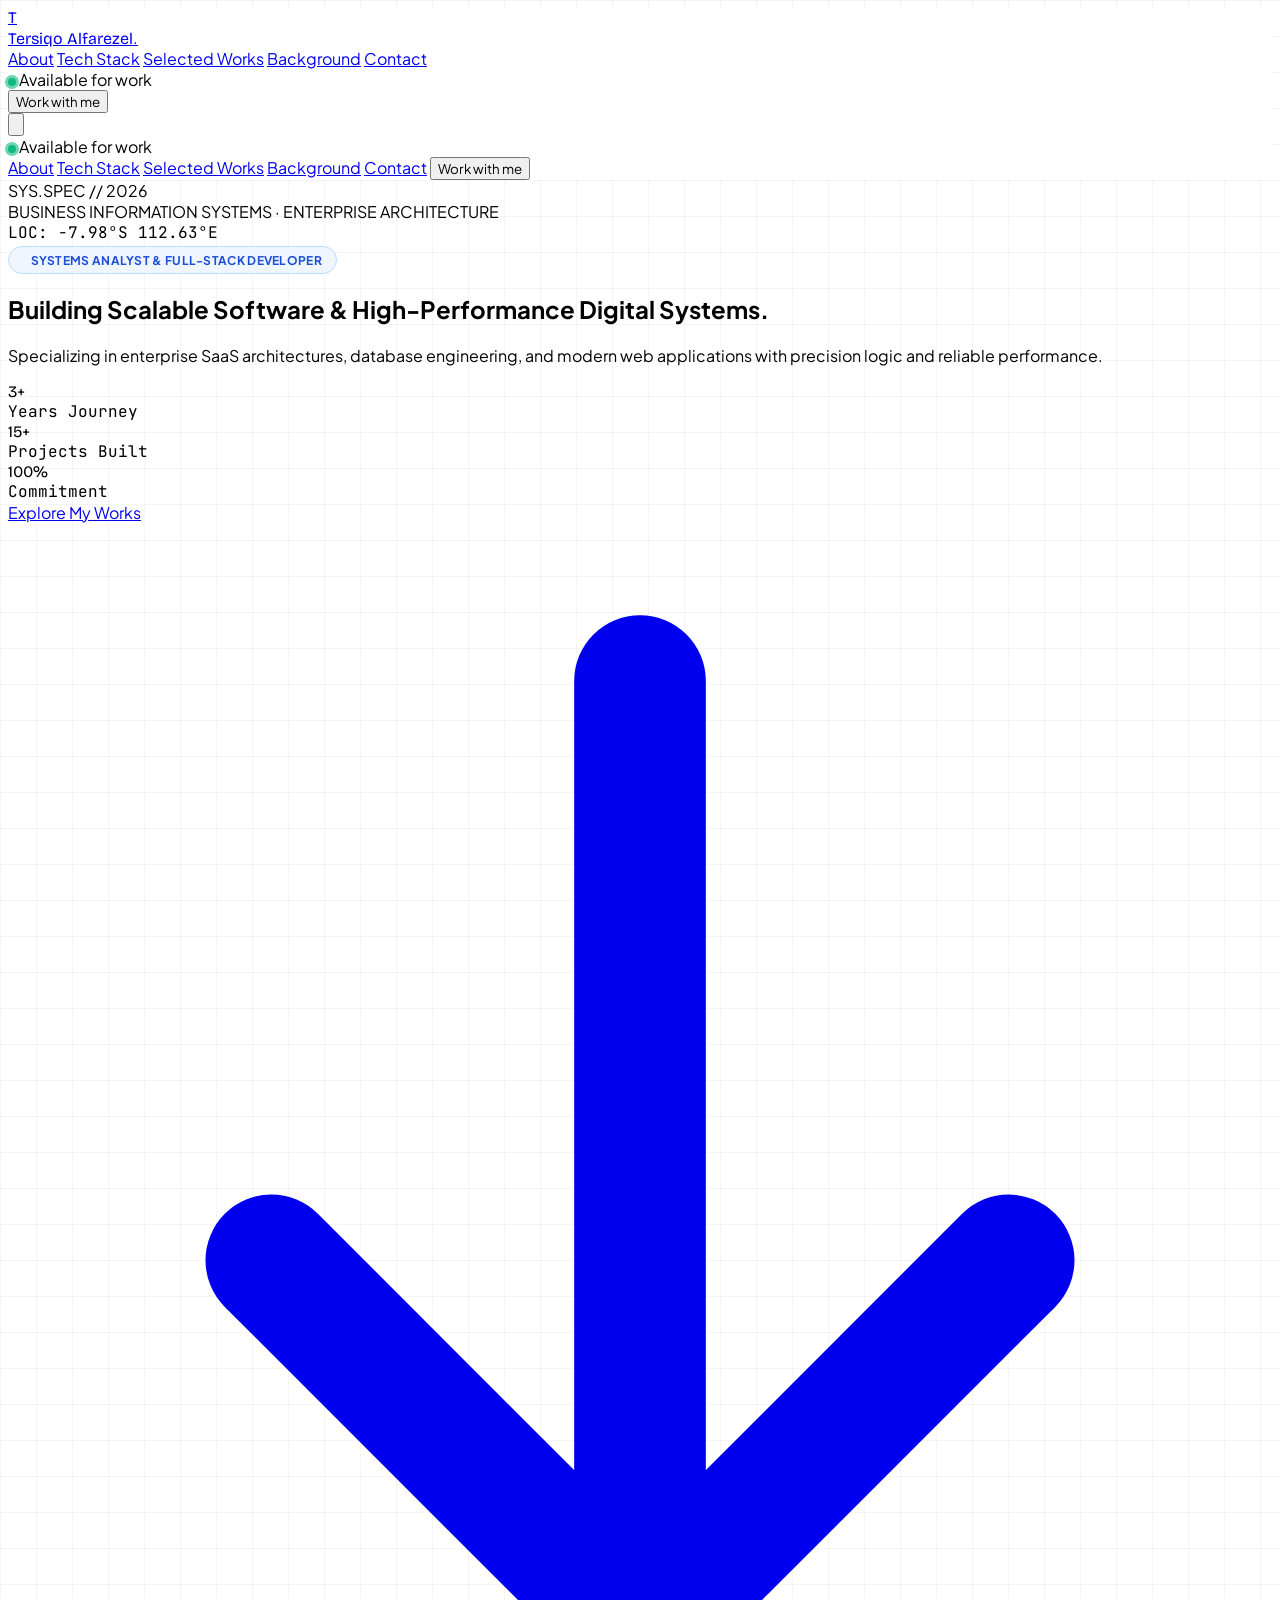
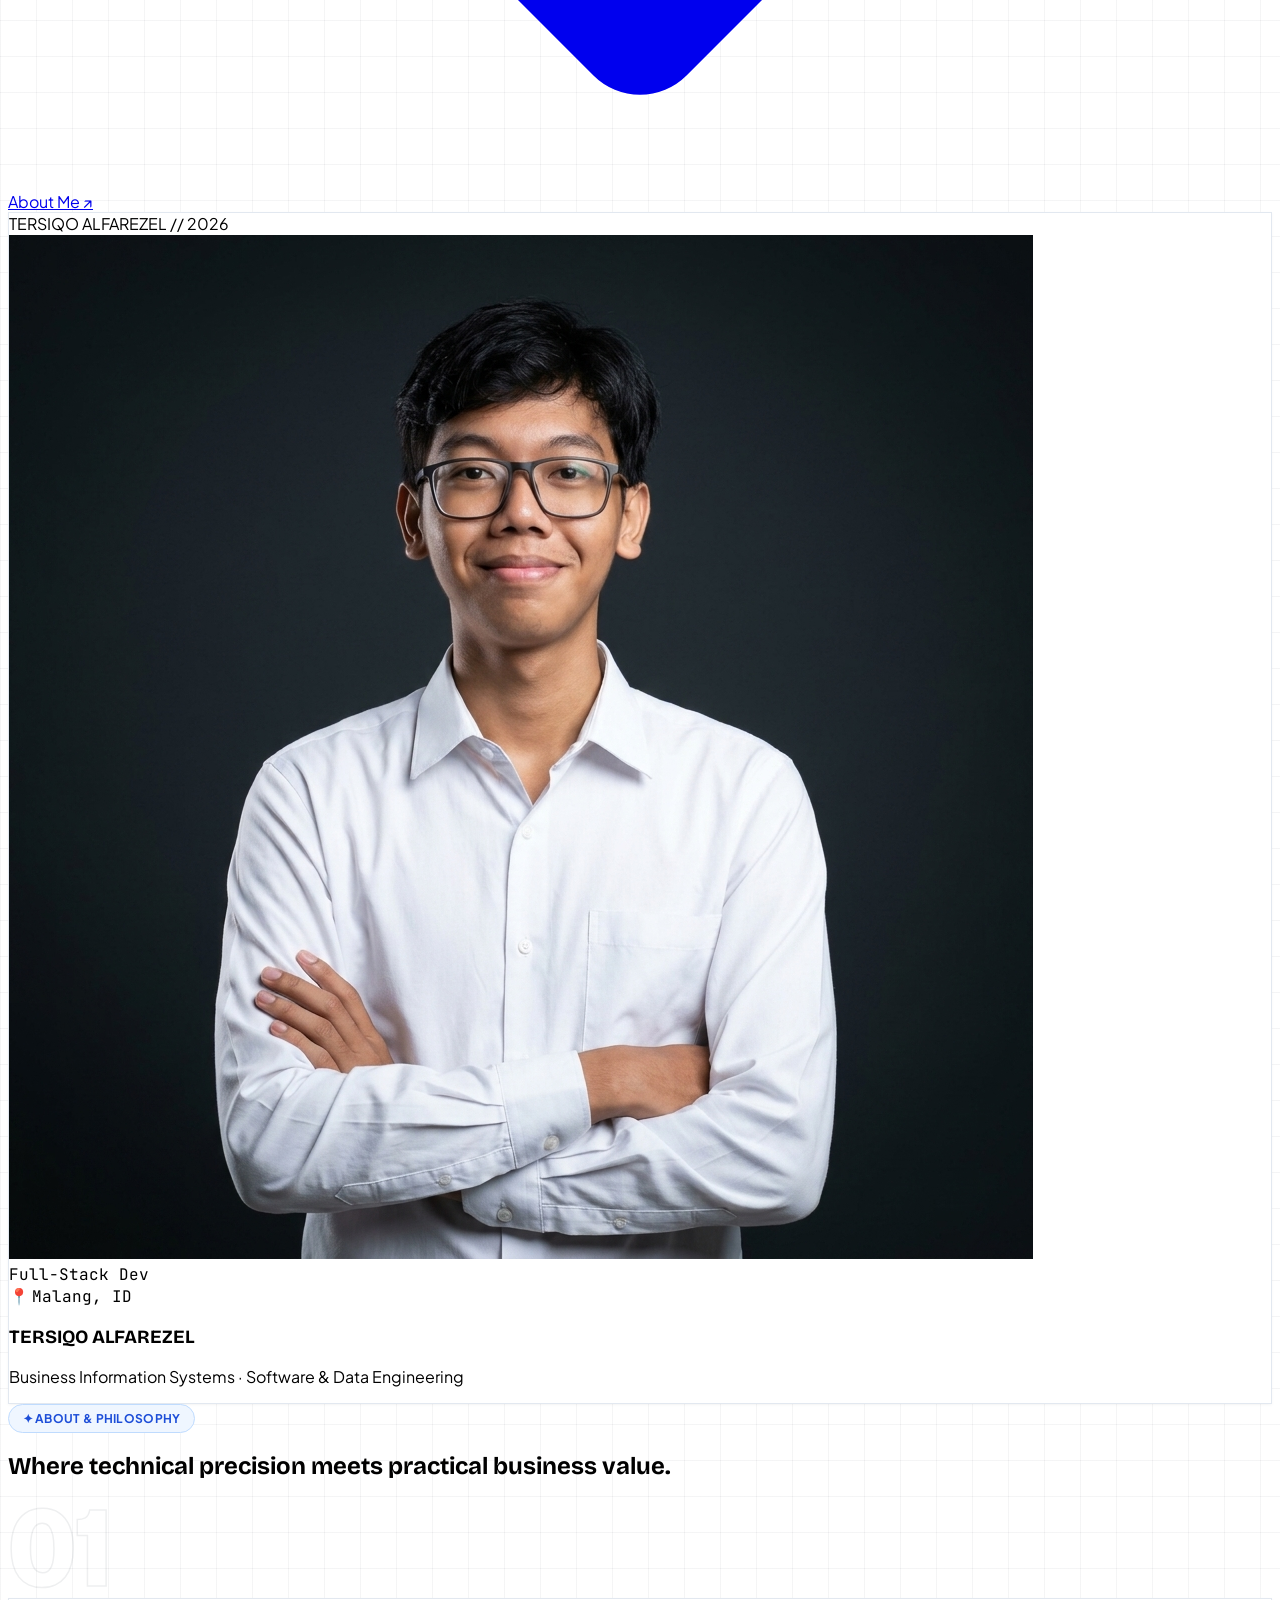
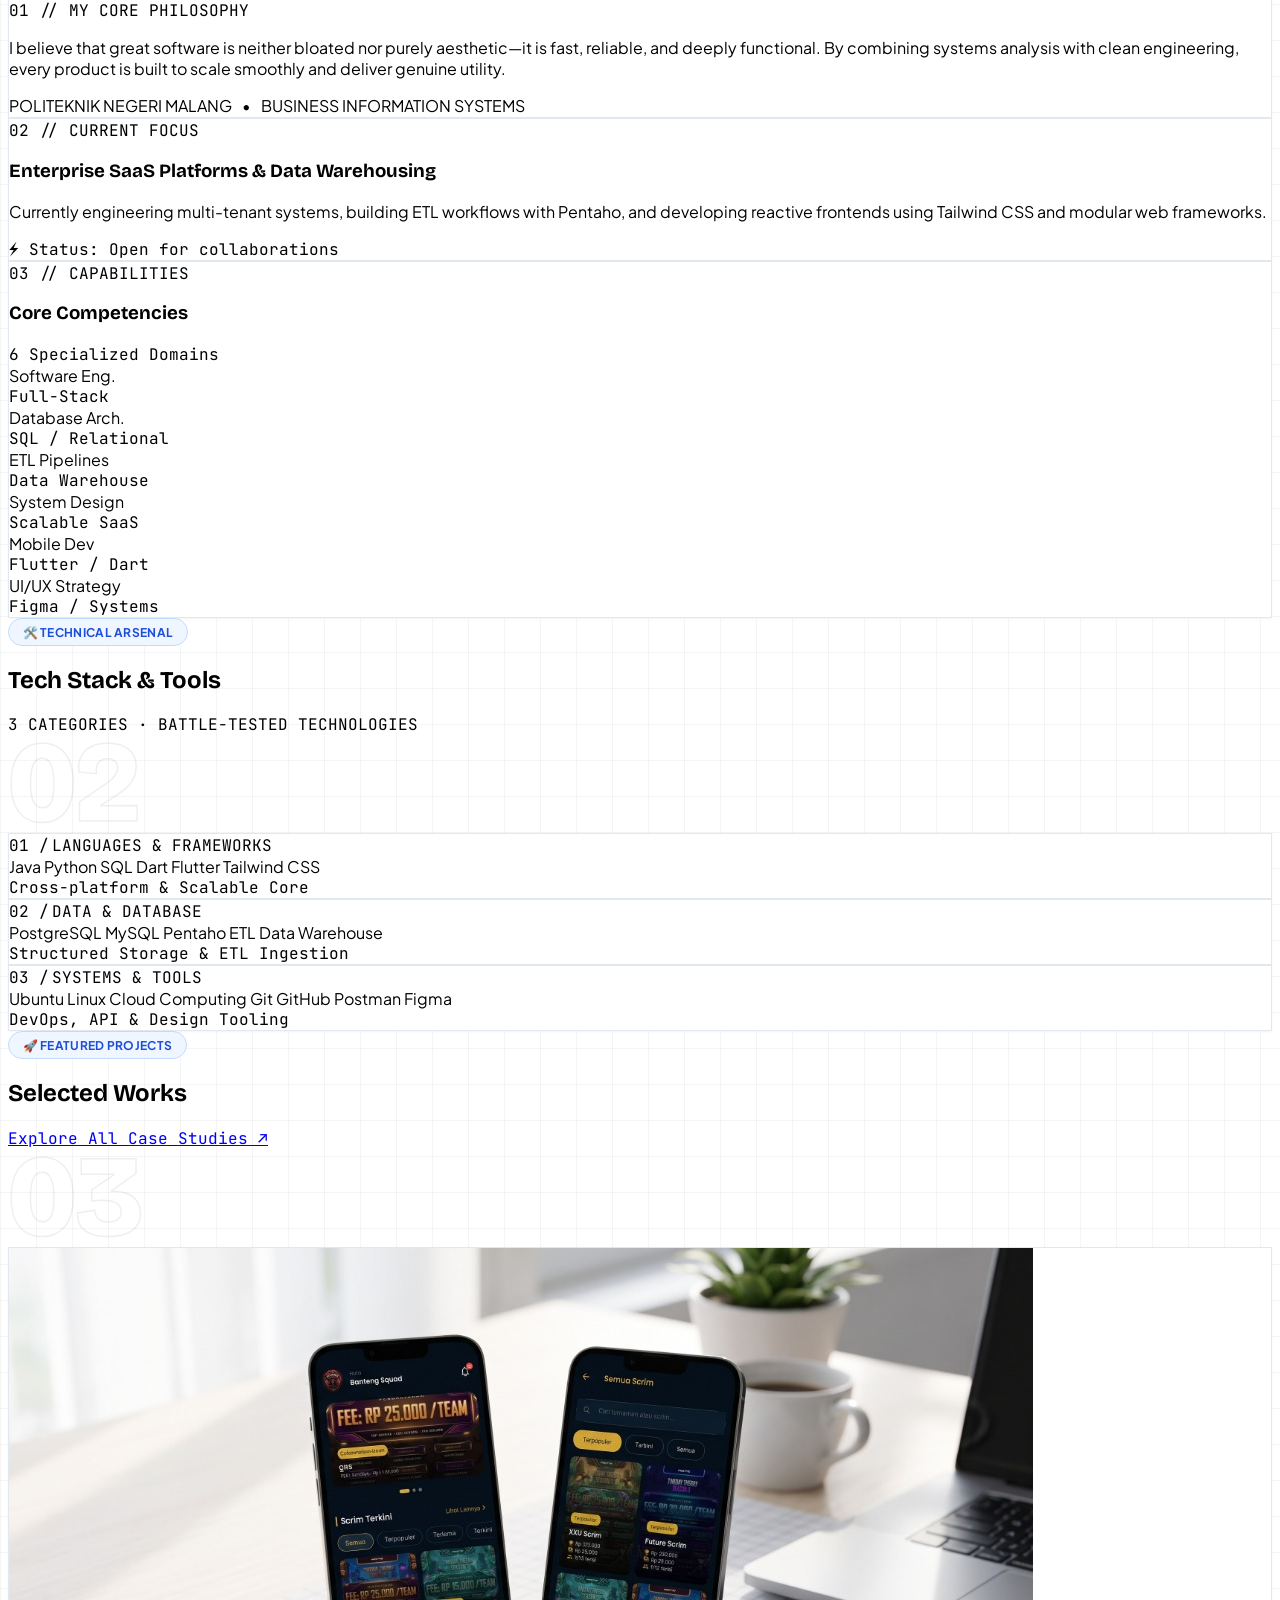
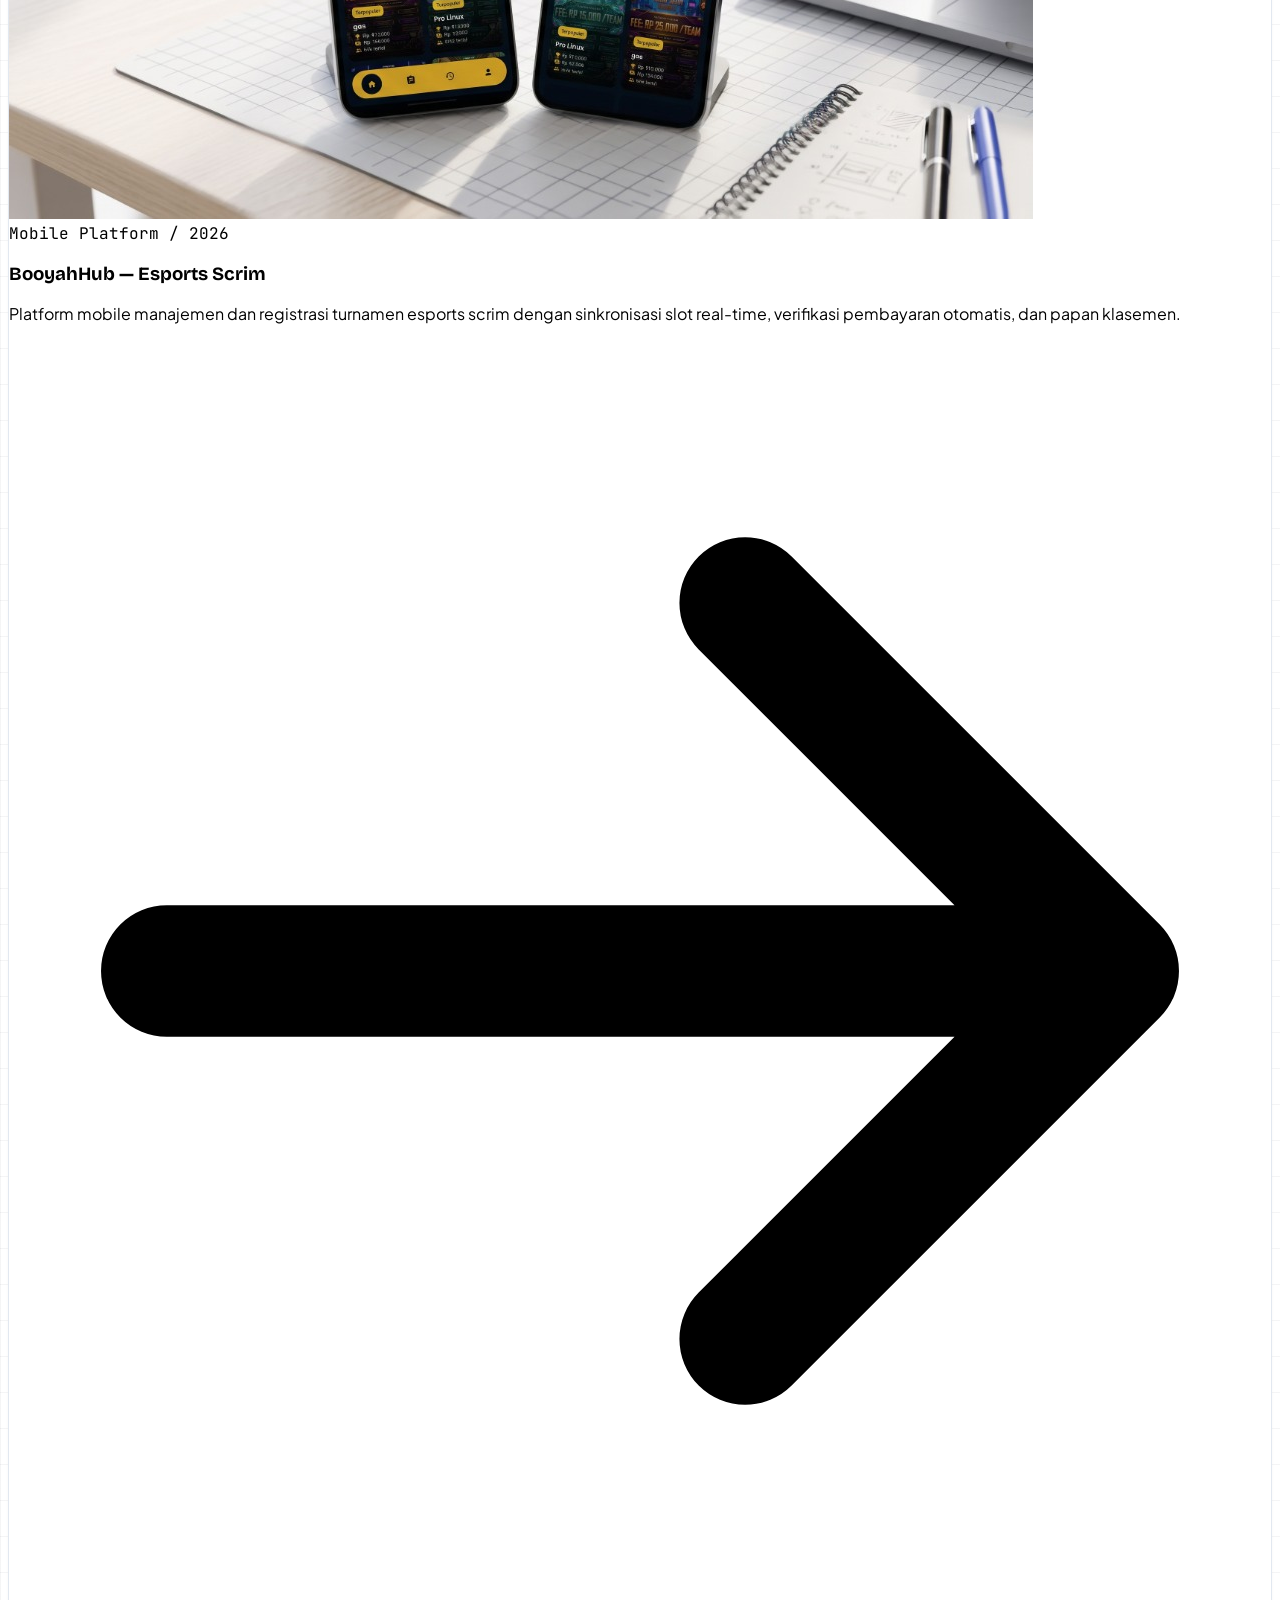
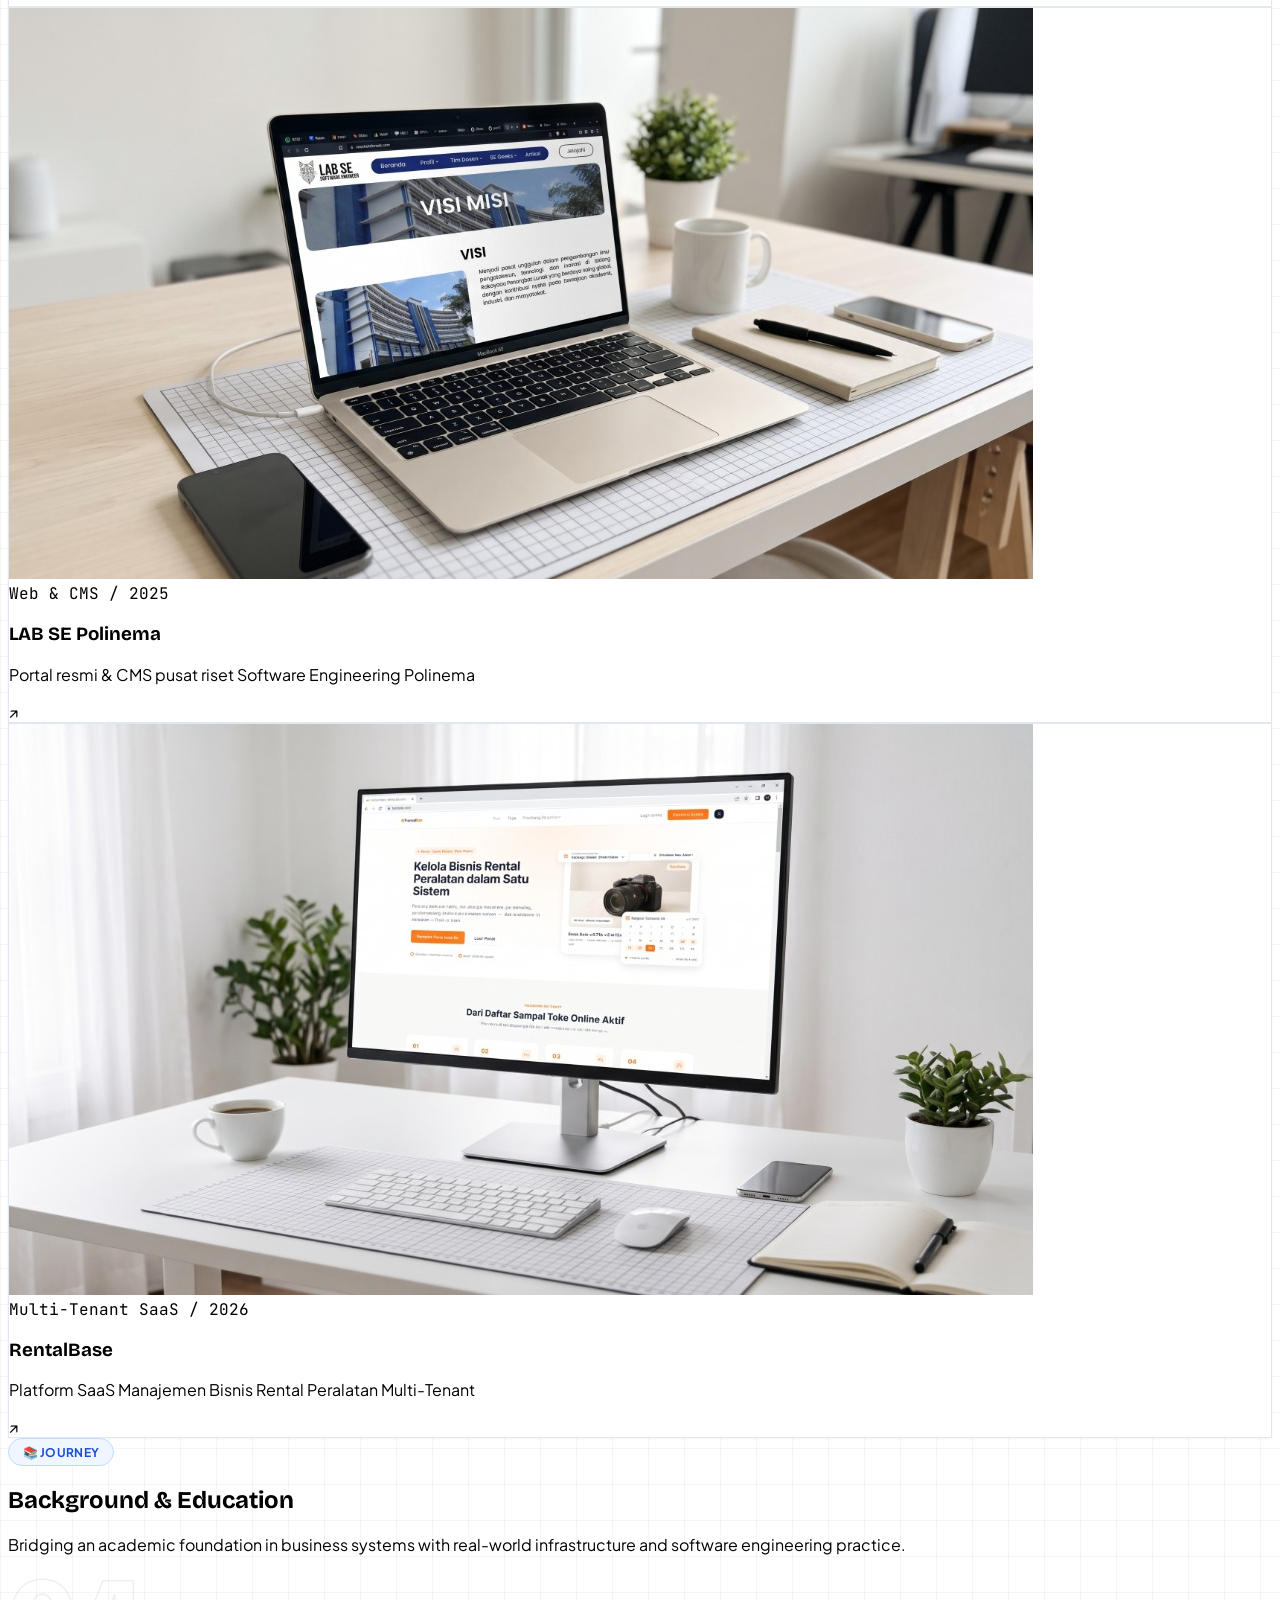
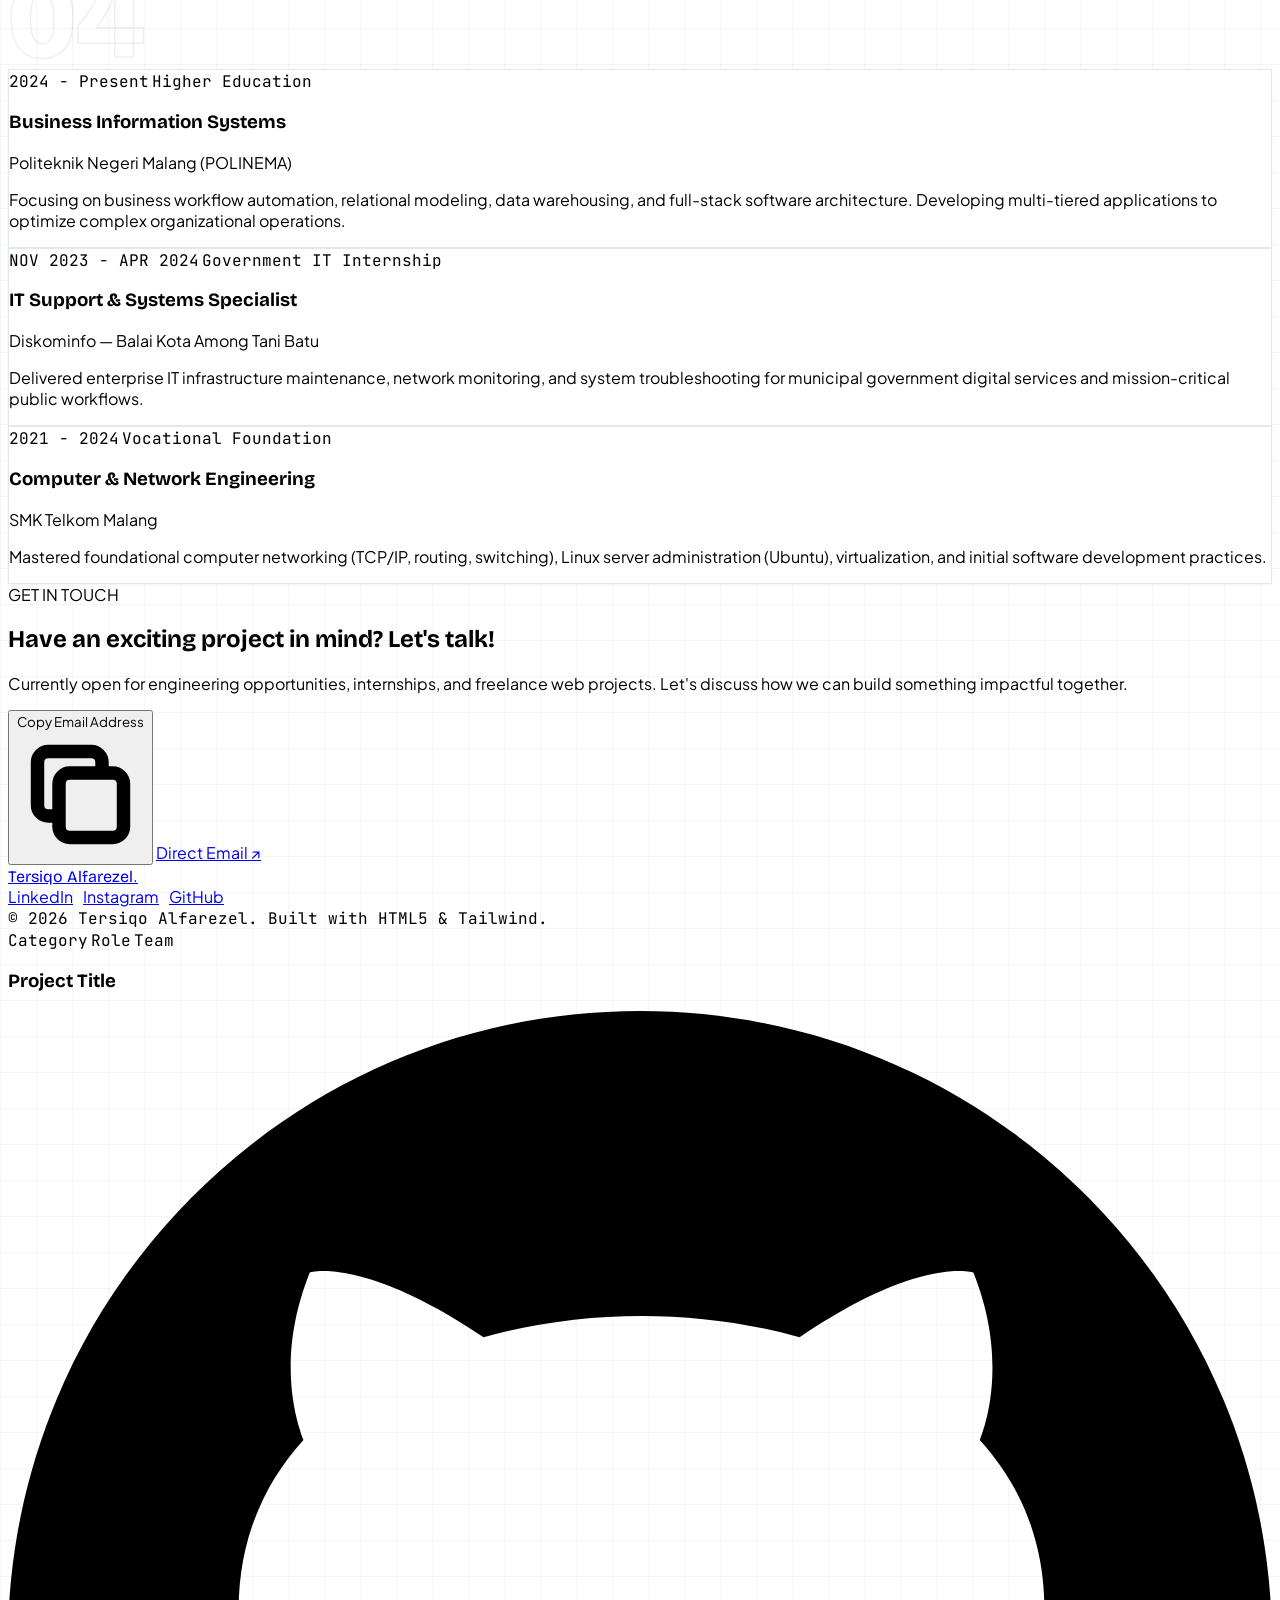
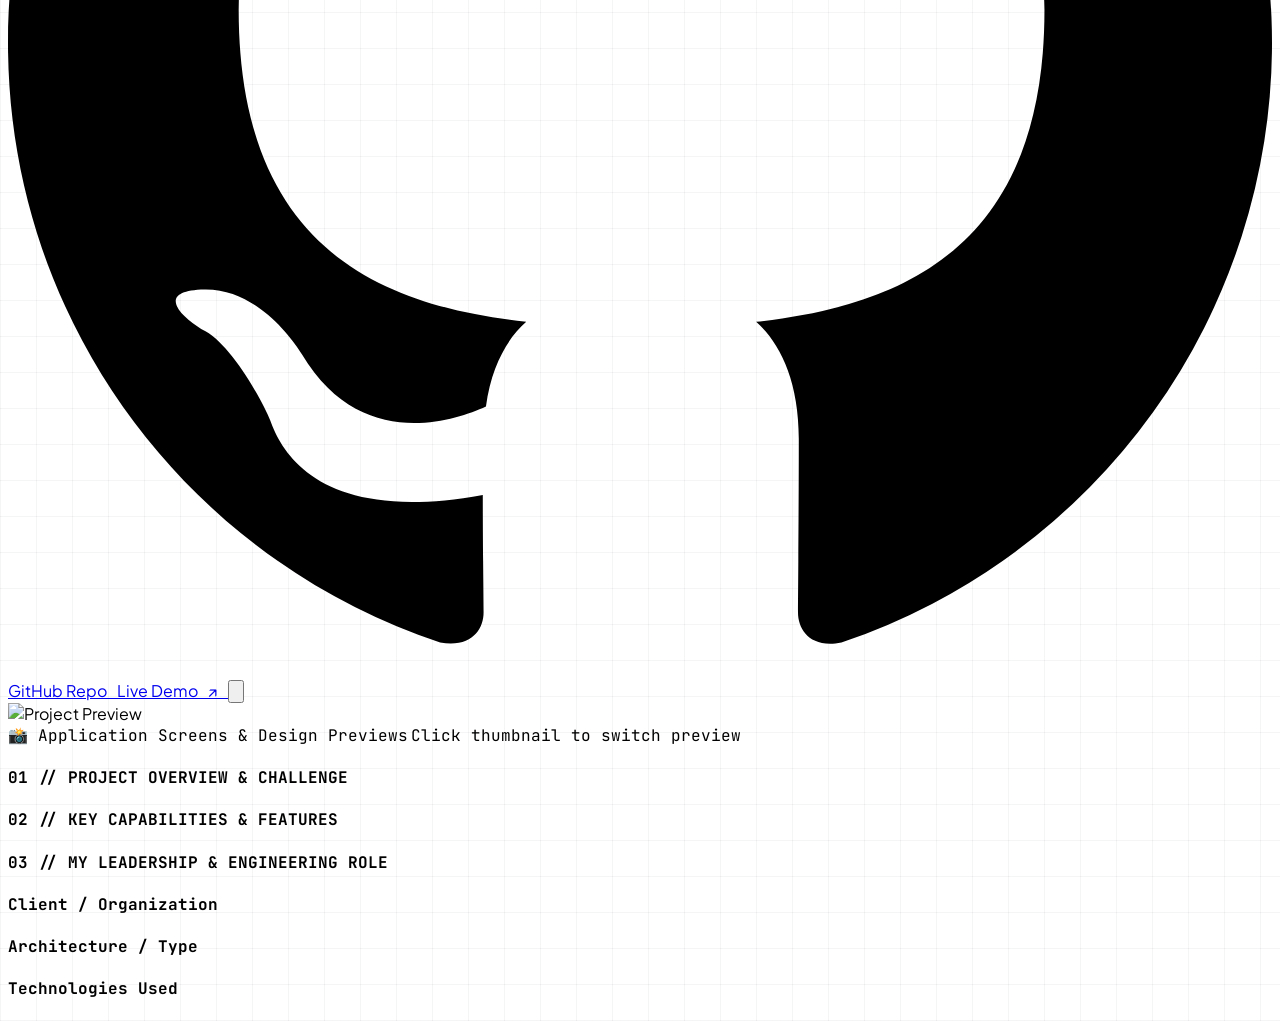
==== index.html @ 2c1721fe "fix: update RentalBase display to monitor mockup, remove analytics, and eliminate black borders" ====
<!DOCTYPE html>
<html lang="en" class="scroll-smooth">
<head>
  <meta charset="UTF-8">
  <meta name="viewport" content="width=device-width, initial-scale=1.0">
  <title>Tersiqo Alfarezel — Systems Analyst & Full-Stack Developer</title>
  <meta name="description" content="Portfolio of Tersiqo Alfarezel. Systems Analyst & Full-Stack Developer crafting fast, scalable, and high-performance digital systems.">
  <meta name="theme-color" content="#F8FAFC">

  <!-- Tailwind CSS via CDN with custom config -->
  <script src="https://cdn.tailwindcss.com"></script>
  <script>
    tailwind.config = {
      theme: {
        extend: {
          colors: {
            brand: {
              bg: '#F8FAFC',
              surface: '#FFFFFF',
              card: '#FFFFFF',
              border: '#E2E8F0',
              blue: '#2563EB',
              text: '#0F172A',
              muted: '#64748B'
            }
          },
          fontFamily: {
            sans: ['Plus Jakarta Sans', 'sans-serif'],
            mono: ['JetBrains Mono', 'monospace'],
            display: ['Bricolage Grotesque', 'Plus Jakarta Sans', 'sans-serif']
          }
        }
      }
    }
  </script>

  <!-- External Stylesheet -->
  <link rel="stylesheet" href="./assets/css/styles.css">
</head>
<body class="bg-[#F8FAFC] text-[#0F172A] antialiased min-h-screen selection:bg-blue-100 selection:text-blue-900 bg-engineering-grid relative overflow-x-hidden">

  <!-- Architectural Background Guide Lines (CAD Blueprint Drawing Effect) -->
  <div class="fixed inset-0 max-w-7xl mx-auto pointer-events-none z-0 px-6 flex justify-between">
    <div class="w-px h-full bg-slate-200/60 guide-line-draw"></div>
    <div class="w-px h-full bg-slate-200/30 hidden lg:block guide-line-draw delay-150"></div>
    <div class="w-px h-full bg-slate-200/30 hidden lg:block guide-line-draw delay-150"></div>
    <div class="w-px h-full bg-slate-200/60 guide-line-draw"></div>
  </div>

  <!-- Navigation Bar (Clean & Crisp Light Glass) -->
  <header id="navbar" class="fixed top-0 left-0 w-full z-40 nav-glass-light transition-all duration-300 border-b border-slate-200 animate-load-down">
    <div class="max-w-7xl mx-auto px-6 h-20 flex items-center justify-between">
      
      <!-- Brand Logo -->
      <a href="#" class="flex items-center gap-2.5 group">
        <div class="w-8 h-8 rounded-lg bg-blue-600 text-white flex items-center justify-center font-bold font-display shadow-xs group-hover:scale-105 transition-transform">
          T
        </div>
        <span class="text-xl md:text-2xl font-bold tracking-tight text-slate-900 group-hover:text-blue-600 transition-colors font-display">
          Tersiqo Alfarezel<span class="text-blue-600">.</span>
        </span>
      </a>

      <!-- Desktop Nav Links -->
      <nav class="hidden md:flex items-center gap-8 text-sm font-semibold text-slate-600">
        <a href="#about" class="hover:text-blue-600 transition-colors">About</a>
        <a href="#stack" class="hover:text-blue-600 transition-colors">Tech Stack</a>
        <a href="#work" class="hover:text-blue-600 transition-colors">Selected Works</a>
        <a href="#background" class="hover:text-blue-600 transition-colors">Background</a>
        <a href="#contact" class="hover:text-blue-600 transition-colors">Contact</a>
      </nav>

      <!-- Desktop Right: Status & CTA -->
      <div class="hidden md:flex items-center gap-4">
        <div class="hidden lg:flex items-center gap-2 px-3.5 py-1.5 rounded-full bg-emerald-50 border border-emerald-200 text-xs font-semibold text-emerald-700 shadow-xs">
          <span class="pulse-dot-green"></span>
          <span>Available for work</span>
        </div>
        <button onclick="copyEmail()" class="btn-primary px-5 py-2.5 text-xs font-bold uppercase tracking-wider text-white bg-blue-600 hover:bg-blue-700 rounded-lg transition-all shadow-sm">
          Work with me
        </button>
      </div>

      <!-- Mobile Hamburger Button -->
      <button id="mobile-menu-btn" class="md:hidden text-slate-700 hover:text-blue-600 focus:outline-none p-2" aria-label="Toggle menu">
        <svg class="w-6 h-6" fill="none" stroke="currentColor" viewBox="0 0 24 24">
          <path id="menu-icon" stroke-linecap="round" stroke-linejoin="round" stroke-width="2" d="M4 6h16M4 12h16M4 18h16"/>
        </svg>
      </button>
    </div>

    <!-- Mobile Drawer Menu -->
    <div id="mobile-menu" class="hidden md:hidden bg-white border-b border-slate-200 px-6 py-6 space-y-4 shadow-xl">
      <div class="flex items-center gap-2 px-3.5 py-1.5 rounded-full bg-emerald-50 border border-emerald-200 text-xs font-semibold text-emerald-700 w-fit">
        <span class="pulse-dot-green"></span>
        <span>Available for work</span>
      </div>
      <a href="#about" class="block text-base font-semibold text-slate-700 hover:text-blue-600">About</a>
      <a href="#stack" class="block text-base font-semibold text-slate-700 hover:text-blue-600">Tech Stack</a>
      <a href="#work" class="block text-base font-semibold text-slate-700 hover:text-blue-600">Selected Works</a>
      <a href="#background" class="block text-base font-semibold text-slate-700 hover:text-blue-600">Background</a>
      <a href="#contact" class="block text-base font-semibold text-slate-700 hover:text-blue-600">Contact</a>
      <button onclick="copyEmail()" class="w-full text-center px-5 py-3 text-xs font-bold uppercase tracking-wider text-white bg-blue-600 rounded-lg shadow-sm">
        Work with me
      </button>
    </div>
  </header>


  <main class="relative z-10 pt-28 md:pt-36">

    <!-- Top Editorial Ticker Bar (Pinterest Architectural Vibe with Cyber Decrypt) -->
    <div class="max-w-7xl mx-auto px-6 mb-8 animate-load-up delay-100">
      <div class="flex items-center justify-between py-2.5 px-4 rounded-lg bg-white/80 border border-slate-200/80 text-[11px] font-mono text-slate-500 shadow-xs">
        <div class="flex items-center gap-2">
          <span class="w-1.5 h-1.5 rounded-full bg-blue-600 animate-ping"></span>
          <span data-scramble="SYS.SPEC // 2026">SYS.SPEC // 2026</span>
        </div>
        <div class="hidden sm:block tracking-wide">
          <span data-scramble="BUSINESS INFORMATION SYSTEMS · ENTERPRISE ARCHITECTURE">BUSINESS INFORMATION SYSTEMS · ENTERPRISE ARCHITECTURE</span>
        </div>
        <div class="text-slate-400 font-mono">LOC: -7.98°S 112.63°E</div>
      </div>
    </div>

    <!-- HERO SECTION (Clean, Structured & Kinetic Editorial) -->
    <section class="max-w-7xl mx-auto px-6 py-8 md:py-16 relative">
      <div class="grid grid-cols-1 lg:grid-cols-12 gap-12 lg:gap-14 items-center">
        
        <!-- Hero Left Column -->
        <div class="lg:col-span-7 space-y-8">
          
          <!-- Role Pill Badge with Cyber Decrypt -->
          <div class="pill-badge animate-load-up delay-150">
            <span class="w-2 h-2 rounded-full bg-blue-600 animate-pulse"></span>
            <span data-scramble="SYSTEMS ANALYST & FULL-STACK DEVELOPER">SYSTEMS ANALYST &amp; FULL-STACK DEVELOPER</span>
          </div>

          <!-- Headline: Kinetic Masked Skew Roll-Up (Editorial magazine cut reveal) -->
          <div class="space-y-1">
            <h1 class="text-4xl sm:text-5xl lg:text-6xl font-extrabold tracking-tight text-slate-900 leading-[1.14] font-display">
              <span class="block overflow-hidden pb-1">
                <span class="animate-mask-reveal delay-200">Building Scalable Software &amp;</span>
              </span>
              <span class="block overflow-hidden pb-1">
                <span class="animate-mask-reveal text-blue-600 delay-350">High-Performance Digital Systems.</span>
              </span>
            </h1>
          </div>

          <!-- Bio Description -->
          <p class="text-base sm:text-lg text-slate-600 leading-relaxed max-w-xl font-normal animate-load-up delay-300">
            Specializing in enterprise SaaS architectures, database engineering, and modern web applications with precision logic and reliable performance.
          </p>

          <!-- Quick Stats Cards with Rapid Odometer Counters -->
          <div class="grid grid-cols-3 gap-3.5 pt-2 max-w-lg">
            <div class="p-4 rounded-xl bg-white border border-slate-200 text-center shadow-xs hover:border-slate-400 transition-colors animate-load-up delay-400">
              <div class="text-2xl sm:text-3xl font-extrabold text-slate-900 font-display">
                <span class="counter-number font-display" data-target="3" data-suffix="+">0+</span>
              </div>
              <div class="text-xs font-semibold text-slate-500 mt-0.5 font-mono">Years Journey</div>
            </div>
            <div class="p-4 rounded-xl bg-white border border-slate-200 text-center shadow-xs hover:border-slate-400 transition-colors animate-load-up delay-500">
              <div class="text-2xl sm:text-3xl font-extrabold text-blue-600 font-display">
                <span class="counter-number font-display" data-target="15" data-suffix="+">0+</span>
              </div>
              <div class="text-xs font-semibold text-slate-500 mt-0.5 font-mono">Projects Built</div>
            </div>
            <div class="p-4 rounded-xl bg-white border border-slate-200 text-center shadow-xs hover:border-slate-400 transition-colors animate-load-up delay-600">
              <div class="text-2xl sm:text-3xl font-extrabold text-slate-900 font-display">
                <span class="counter-number font-display" data-target="100" data-suffix="%">0%</span>
              </div>
              <div class="text-xs font-semibold text-slate-500 mt-0.5 font-mono">Commitment</div>
            </div>
          </div>

          <!-- Action CTAs -->
          <div class="flex flex-wrap items-center gap-4 pt-2 animate-load-up delay-700">
            <a href="#work" class="btn-primary inline-flex items-center gap-2.5 px-7 py-3.5 text-xs font-bold uppercase tracking-wider text-white bg-blue-600 hover:bg-blue-700 rounded-lg transition-all shadow-sm">
              <span>Explore My Works</span>
              <svg class="w-4 h-4" fill="none" stroke="currentColor" viewBox="0 0 24 24">
                <path stroke-linecap="round" stroke-linejoin="round" stroke-width="2.5" d="M19 14l-7 7m0 0l-7-7m7 7V3"/>
              </svg>
            </a>
            <a href="#about" class="inline-flex items-center gap-2 px-7 py-3.5 text-xs font-bold uppercase tracking-wider text-slate-700 hover:text-blue-600 border border-slate-300 hover:border-slate-400 rounded-lg bg-white transition-all shadow-xs">
              About Me ↗
            </a>
          </div>
        </div>

        <!-- Hero Right Column: Profile Showcase Card with 3D Tilt & Laser Scan Wipe -->
        <div class="lg:col-span-5 animate-load-scale delay-250">
          <div class="relative group tilt-card-wrapper">
            
            <!-- Corner Crosshair Markers for Technical Vibe -->
            <span class="crosshair-corner -top-3 -left-3">+</span>
            <span class="crosshair-corner -top-3 -right-3">+</span>
            <span class="crosshair-corner -bottom-3 -left-3">+</span>
            <span class="crosshair-corner -bottom-3 -right-3">+</span>

            <!-- Clean Elevated Frame with 3D Parallax Inner -->
            <div class="relative bento-card-clean rounded-2xl overflow-hidden p-3 border border-slate-200 shadow-md tilt-card-inner">
              
              <!-- Card Header -->
              <div class="flex items-center justify-between px-4 py-2.5 bg-slate-50 border-b border-slate-200 rounded-t-xl mb-2">
                <div class="flex items-center gap-2">
                  <span class="w-2.5 h-2.5 rounded-full bg-slate-300"></span>
                  <span class="w-2.5 h-2.5 rounded-full bg-slate-300"></span>
                  <span class="w-2.5 h-2.5 rounded-full bg-slate-300"></span>
                </div>
                <span class="text-[11px] font-mono font-semibold text-slate-500 tracking-wider">
                  <span data-scramble="TERSIQO ALFAREZEL // 2026">TERSIQO ALFAREZEL // 2026</span>
                </span>
              </div>

              <!-- Portrait Container with Laser Scan Wipe -->
              <div class="relative aspect-square overflow-hidden rounded-xl bg-slate-100 border border-slate-200/60">
                <!-- Royal Blue Laser Scanline Sweeper -->
                <div class="laser-scan-line"></div>

                <!-- Shutter-wiped Portrait Image -->
                <img src="./assets/images/hero_portrait.jpg" alt="Tersiqo Alfarezel Portrait" class="w-full h-full object-cover object-center shutter-image group-hover:scale-105 transition-transform duration-700">
                
                <!-- Floating Badge Top Left: Mechanical Stamp Slam -->
                <div class="absolute top-4 left-4 bg-white/95 px-3 py-1.5 rounded-lg border border-slate-200 shadow-md flex items-center gap-2 animate-stamp delay-600">
                  <span class="w-2 h-2 rounded-full bg-blue-600"></span>
                  <span class="text-xs font-bold text-slate-800 font-mono">Full-Stack Dev</span>
                </div>

                <!-- Floating Badge Bottom Right: Mechanical Stamp Slam -->
                <div class="absolute bottom-4 right-4 bg-white/95 px-3 py-1.5 rounded-lg border border-slate-200 shadow-md flex items-center gap-1.5 animate-stamp delay-750">
                  <span class="text-xs">📍</span>
                  <span class="text-xs font-bold text-slate-800 font-mono">Malang, ID</span>
                </div>
              </div>

              <!-- Card Bottom Info Banner -->
              <div class="p-4 text-center space-y-1">
                <h3 class="text-base font-extrabold tracking-wide text-slate-900 font-display">TERSIQO ALFAREZEL</h3>
                <p class="text-xs text-slate-500 font-medium">
                  Business Information Systems · Software & Data Engineering
                </p>
              </div>

            </div>
          </div>
        </div>

      </div>
    </section>


    <!-- ABOUT ME & BENTO SECTION (Crisp White Section with Editorial Number) -->
    <section id="about" class="bg-white py-24 border-y border-slate-200 relative">
      <div class="max-w-7xl mx-auto px-6">
        
        <!-- Section Header with Watermark Number -->
        <div class="flex items-start justify-between mb-14 reveal-on-scroll relative">
          <div>
            <div class="pill-badge mb-3">
              ✦ ABOUT & PHILOSOPHY
            </div>
            <h2 class="text-3xl sm:text-4xl md:text-5xl font-extrabold tracking-tight text-slate-900 font-display">
              Where technical precision meets practical business value.
            </h2>
          </div>
          <!-- Editorial Watermark Number -->
          <div class="watermark-number hidden md:block">01</div>
        </div>

        <!-- Bento Grid (Consistent Neutral Styling) -->
        <div class="grid grid-cols-1 md:grid-cols-12 gap-6 reveal-on-scroll">
          
          <!-- Bento 1: Philosophy Card (Span 7) -->
          <div class="md:col-span-7 bento-card-clean rounded-2xl p-8 space-y-6 flex flex-col justify-between">
            <div class="space-y-4">
              <span class="text-xs font-mono font-bold text-blue-600 uppercase tracking-wider">01 // MY CORE PHILOSOPHY</span>
              <p class="text-lg md:text-xl text-slate-700 leading-relaxed font-normal">
                I believe that great software is neither bloated nor purely aesthetic—it is fast, reliable, and deeply functional. By combining systems analysis with clean engineering, every product is built to scale smoothly and deliver genuine utility.
              </p>
            </div>

            <div class="pt-4 border-t border-slate-200 flex flex-wrap items-center gap-3 text-xs font-mono text-slate-500">
              <span class="px-2.5 py-1 rounded bg-slate-100 text-slate-700 font-semibold">POLITEKNIK NEGERI MALANG</span>
              <span>•</span>
              <span class="px-2.5 py-1 rounded bg-slate-100 text-slate-700 font-semibold">BUSINESS INFORMATION SYSTEMS</span>
            </div>
          </div>

          <!-- Bento 2: Current Focus (Span 5) -->
          <div class="md:col-span-5 bento-card-clean rounded-2xl p-8 space-y-6 flex flex-col justify-between bg-slate-50">
            <div class="space-y-4">
              <div class="flex items-center justify-between">
                <span class="text-xs font-mono font-bold text-slate-700 uppercase tracking-wider">02 // CURRENT FOCUS</span>
                <span class="flex h-2.5 w-2.5 rounded-full bg-emerald-500 animate-pulse"></span>
              </div>
              <h3 class="text-xl font-bold text-slate-900 font-display">
                Enterprise SaaS Platforms & Data Warehousing
              </h3>
              <p class="text-sm text-slate-600 leading-relaxed font-normal">
                Currently engineering multi-tenant systems, building ETL workflows with Pentaho, and developing reactive frontends using Tailwind CSS and modular web frameworks.
              </p>
            </div>

            <div class="pt-4 border-t border-slate-200">
              <span class="text-xs font-mono font-bold text-emerald-700">⚡ Status: Open for collaborations</span>
            </div>
          </div>

          <!-- Bento 3: Capabilities (Consistent Neutral Cards) -->
          <div class="md:col-span-12 bento-card-clean rounded-2xl p-8 space-y-6">
            <div class="flex flex-col sm:flex-row sm:items-center justify-between gap-4">
              <div>
                <span class="text-xs font-mono font-bold text-blue-600 uppercase tracking-wider">03 // CAPABILITIES</span>
                <h3 class="text-xl font-extrabold text-slate-900 mt-1 font-display">Core Competencies</h3>
              </div>
              <span class="text-xs font-mono text-slate-500 font-semibold">6 Specialized Domains</span>
            </div>

            <!-- Clean, Consistent, Neutral Cards -->
            <div class="grid grid-cols-2 sm:grid-cols-3 lg:grid-cols-6 gap-3.5">
              <div class="p-4 rounded-xl bg-slate-50 border border-slate-200 hover:border-slate-400 hover:bg-white transition-all text-center shadow-xs">
                <div class="text-sm font-bold text-slate-900">Software Eng.</div>
                <div class="text-xs text-slate-500 mt-1 font-mono">Full-Stack</div>
              </div>
              <div class="p-4 rounded-xl bg-slate-50 border border-slate-200 hover:border-slate-400 hover:bg-white transition-all text-center shadow-xs">
                <div class="text-sm font-bold text-slate-900">Database Arch.</div>
                <div class="text-xs text-slate-500 mt-1 font-mono">SQL / Relational</div>
              </div>
              <div class="p-4 rounded-xl bg-slate-50 border border-slate-200 hover:border-slate-400 hover:bg-white transition-all text-center shadow-xs">
                <div class="text-sm font-bold text-slate-900">ETL Pipelines</div>
                <div class="text-xs text-slate-500 mt-1 font-mono">Data Warehouse</div>
              </div>
              <div class="p-4 rounded-xl bg-slate-50 border border-slate-200 hover:border-slate-400 hover:bg-white transition-all text-center shadow-xs">
                <div class="text-sm font-bold text-slate-900">System Design</div>
                <div class="text-xs text-slate-500 mt-1 font-mono">Scalable SaaS</div>
              </div>
              <div class="p-4 rounded-xl bg-slate-50 border border-slate-200 hover:border-slate-400 hover:bg-white transition-all text-center shadow-xs">
                <div class="text-sm font-bold text-slate-900">Mobile Dev</div>
                <div class="text-xs text-slate-500 mt-1 font-mono">Flutter / Dart</div>
              </div>
              <div class="p-4 rounded-xl bg-slate-50 border border-slate-200 hover:border-slate-400 hover:bg-white transition-all text-center shadow-xs">
                <div class="text-sm font-bold text-slate-900">UI/UX Strategy</div>
                <div class="text-xs text-slate-500 mt-1 font-mono">Figma / Systems</div>
              </div>
            </div>
          </div>

        </div>
      </div>
    </section>


    <!-- TECH STACK & TOOLS (Blueprint Grid Tone with Watermark 02) -->
    <section id="stack" class="py-24 border-b border-slate-200 relative">
      <div class="max-w-7xl mx-auto px-6">
        
        <!-- Section Header -->
        <div class="flex items-start justify-between mb-16 reveal-on-scroll">
          <div>
            <div class="pill-badge mb-3">
              🛠️ TECHNICAL ARSENAL
            </div>
            <h2 class="text-3xl sm:text-4xl md:text-5xl font-extrabold tracking-tight text-slate-900 font-display">
              Tech Stack & Tools
            </h2>
            <div class="text-xs font-mono font-semibold text-slate-500 mt-2">
              3 CATEGORIES · BATTLE-TESTED TECHNOLOGIES
            </div>
          </div>
          <!-- Editorial Watermark Number -->
          <div class="watermark-number hidden md:block">02</div>
        </div>

        <!-- 3-Category Cards (Consistent Clean Neutral Styling) -->
        <div class="grid grid-cols-1 md:grid-cols-3 gap-6 reveal-on-scroll">
          
          <!-- Category 01: Languages & Frameworks -->
          <div class="bento-card-clean rounded-2xl p-7 space-y-6 flex flex-col justify-between">
            <div class="space-y-4">
              <div class="flex items-center justify-between pb-3 border-b border-slate-200">
                <span class="text-xs font-mono font-extrabold text-blue-600">01 /</span>
                <span class="text-xs font-mono font-bold text-slate-600 uppercase tracking-wider">LANGUAGES & FRAMEWORKS</span>
              </div>
              
              <div class="flex flex-wrap gap-2.5">
                <span class="px-3.5 py-1.5 rounded-lg bg-slate-100 border border-slate-200 text-sm font-bold text-slate-800 hover:bg-blue-600 hover:text-white hover:border-blue-600 transition-colors cursor-default">Java</span>
                <span class="px-3.5 py-1.5 rounded-lg bg-slate-100 border border-slate-200 text-sm font-bold text-slate-800 hover:bg-blue-600 hover:text-white hover:border-blue-600 transition-colors cursor-default">Python</span>
                <span class="px-3.5 py-1.5 rounded-lg bg-slate-100 border border-slate-200 text-sm font-bold text-slate-800 hover:bg-blue-600 hover:text-white hover:border-blue-600 transition-colors cursor-default">SQL</span>
                <span class="px-3.5 py-1.5 rounded-lg bg-slate-100 border border-slate-200 text-sm font-bold text-slate-800 hover:bg-blue-600 hover:text-white hover:border-blue-600 transition-colors cursor-default">Dart</span>
                <span class="px-3.5 py-1.5 rounded-lg bg-slate-100 border border-slate-200 text-sm font-bold text-slate-800 hover:bg-blue-600 hover:text-white hover:border-blue-600 transition-colors cursor-default">Flutter</span>
                <span class="px-3.5 py-1.5 rounded-lg bg-slate-100 border border-slate-200 text-sm font-bold text-slate-800 hover:bg-blue-600 hover:text-white hover:border-blue-600 transition-colors cursor-default">Tailwind CSS</span>
              </div>
            </div>
            <div class="text-xs font-mono text-slate-500 font-medium">Cross-platform & Scalable Core</div>
          </div>

          <!-- Category 02: Data & Database -->
          <div class="bento-card-clean rounded-2xl p-7 space-y-6 flex flex-col justify-between">
            <div class="space-y-4">
              <div class="flex items-center justify-between pb-3 border-b border-slate-200">
                <span class="text-xs font-mono font-extrabold text-blue-600">02 /</span>
                <span class="text-xs font-mono font-bold text-slate-600 uppercase tracking-wider">DATA & DATABASE</span>
              </div>
              
              <div class="flex flex-wrap gap-2.5">
                <span class="px-3.5 py-1.5 rounded-lg bg-slate-100 border border-slate-200 text-sm font-bold text-slate-800 hover:bg-blue-600 hover:text-white hover:border-blue-600 transition-colors cursor-default">PostgreSQL</span>
                <span class="px-3.5 py-1.5 rounded-lg bg-slate-100 border border-slate-200 text-sm font-bold text-slate-800 hover:bg-blue-600 hover:text-white hover:border-blue-600 transition-colors cursor-default">MySQL</span>
                <span class="px-3.5 py-1.5 rounded-lg bg-slate-100 border border-slate-200 text-sm font-bold text-slate-800 hover:bg-blue-600 hover:text-white hover:border-blue-600 transition-colors cursor-default">Pentaho ETL</span>
                <span class="px-3.5 py-1.5 rounded-lg bg-slate-100 border border-slate-200 text-sm font-bold text-slate-800 hover:bg-blue-600 hover:text-white hover:border-blue-600 transition-colors cursor-default">Data Warehouse</span>
              </div>
            </div>
            <div class="text-xs font-mono text-slate-500 font-medium">Structured Storage & ETL Ingestion</div>
          </div>

          <!-- Category 03: Systems & Tools -->
          <div class="bento-card-clean rounded-2xl p-7 space-y-6 flex flex-col justify-between">
            <div class="space-y-4">
              <div class="flex items-center justify-between pb-3 border-b border-slate-200">
                <span class="text-xs font-mono font-extrabold text-blue-600">03 /</span>
                <span class="text-xs font-mono font-bold text-slate-600 uppercase tracking-wider">SYSTEMS & TOOLS</span>
              </div>
              
              <div class="flex flex-wrap gap-2.5">
                <span class="px-3.5 py-1.5 rounded-lg bg-slate-100 border border-slate-200 text-sm font-bold text-slate-800 hover:bg-blue-600 hover:text-white hover:border-blue-600 transition-colors cursor-default">Ubuntu Linux</span>
                <span class="px-3.5 py-1.5 rounded-lg bg-slate-100 border border-slate-200 text-sm font-bold text-slate-800 hover:bg-blue-600 hover:text-white hover:border-blue-600 transition-colors cursor-default">Cloud Computing</span>
                <span class="px-3.5 py-1.5 rounded-lg bg-slate-100 border border-slate-200 text-sm font-bold text-slate-800 hover:bg-blue-600 hover:text-white hover:border-blue-600 transition-colors cursor-default">Git</span>
                <span class="px-3.5 py-1.5 rounded-lg bg-slate-100 border border-slate-200 text-sm font-bold text-slate-800 hover:bg-blue-600 hover:text-white hover:border-blue-600 transition-colors cursor-default">GitHub</span>
                <span class="px-3.5 py-1.5 rounded-lg bg-slate-100 border border-slate-200 text-sm font-bold text-slate-800 hover:bg-blue-600 hover:text-white hover:border-blue-600 transition-colors cursor-default">Postman</span>
                <span class="px-3.5 py-1.5 rounded-lg bg-slate-100 border border-slate-200 text-sm font-bold text-slate-800 hover:bg-blue-600 hover:text-white hover:border-blue-600 transition-colors cursor-default">Figma</span>
              </div>
            </div>
            <div class="text-xs font-mono text-slate-500 font-medium">DevOps, API & Design Tooling</div>
          </div>

        </div>
      </div>
    </section>


    <!-- SELECTED WORKS SECTION (Crisp White Tone with Watermark 03) -->
    <section id="work" class="bg-white py-24 border-b border-slate-200 relative">
      <div class="max-w-7xl mx-auto px-6">
        
        <!-- Section Header -->
        <div class="flex items-start justify-between mb-16 reveal-on-scroll">
          <div>
            <div class="pill-badge mb-3">
              🚀 FEATURED PROJECTS
            </div>
            <h2 class="text-3xl sm:text-4xl md:text-5xl font-extrabold tracking-tight text-slate-900 font-display">
              Selected Works
            </h2>
            <a href="#contact" class="inline-flex items-center gap-2 text-xs font-bold text-blue-600 hover:text-blue-800 transition-colors tracking-wider uppercase font-mono mt-2">
              Explore All Case Studies ↗
            </a>
          </div>
          <!-- Editorial Watermark Number -->
          <div class="watermark-number hidden md:block">03</div>
        </div>

        <!-- Projects Grid -->
        <div class="space-y-10">

          <!-- Project 1: Featured Hero Card (Banteng Squad Scrim Mobile App) -->
          <div onclick="openProjectModal('banteng-squad')" class="group cursor-pointer bento-card-clean rounded-2xl overflow-hidden reveal-on-scroll border border-slate-200">
            <div class="relative aspect-[16/9] overflow-hidden bg-slate-50 border-b border-slate-200">
              <img src="./assets/images/banteng_squad_mockup.png" alt="Banteng Squad Scrim Mobile App" class="w-full h-full object-cover group-hover:scale-105 transition-transform duration-700">
              
              <!-- Category Pill -->
              <div class="absolute top-6 left-6 bg-white/95 px-4 py-1.5 rounded-lg text-xs font-bold text-blue-700 shadow-md border border-slate-200 font-mono">
                Mobile Platform / 2026
              </div>
            </div>
            
            <div class="p-8 flex items-center justify-between">
              <div class="space-y-1.5">
                <h3 class="text-2xl md:text-3xl font-extrabold text-slate-900 group-hover:text-blue-600 transition-colors font-display">
                  BooyahHub — Esports Scrim
                </h3>
                <p class="text-sm text-slate-600 max-w-xl font-normal">
                  Platform mobile manajemen dan registrasi turnamen esports scrim dengan sinkronisasi slot real-time, verifikasi pembayaran otomatis, dan papan klasemen.
                </p>
              </div>
              <div class="w-12 h-12 rounded-xl bg-slate-100 border border-slate-200 text-slate-700 flex items-center justify-center group-hover:bg-blue-600 group-hover:text-white group-hover:border-blue-600 transition-all shadow-xs shrink-0">
                <svg class="w-5 h-5 group-hover:translate-x-0.5 group-hover:-translate-y-0.5 transition-transform" fill="none" stroke="currentColor" viewBox="0 0 24 24">
                  <path stroke-linecap="round" stroke-linejoin="round" stroke-width="2.5" d="M14 5l7 7m0 0l-7 7m7-7H3"/>
                </svg>
              </div>
            </div>
          </div>

          <!-- 2 Column Grid for Projects 2 & 3 -->
          <div class="grid grid-cols-1 md:grid-cols-2 gap-8">
            
            <!-- Project 2 Card: LAB SE Polinema -->
            <div onclick="openProjectModal('lab-se')" class="group cursor-pointer bento-card-clean rounded-2xl overflow-hidden reveal-on-scroll border border-slate-200">
              <div class="relative aspect-[16/9] overflow-hidden bg-slate-50 border-b border-slate-200">
                <img src="./assets/images/lab_se_mockup.png" alt="LAB SE Polinema" class="w-full h-full object-cover group-hover:scale-105 transition-transform duration-700">
                
                <!-- Tag -->
                <div class="absolute top-4 left-4 bg-white/95 px-3.5 py-1 rounded-md text-xs font-bold text-slate-800 shadow-sm border border-slate-200 font-mono">
                  Web &amp; CMS / 2025
                </div>
              </div>
              
              <div class="p-6 flex items-center justify-between">
                <div class="space-y-1">
                  <h3 class="text-xl md:text-2xl font-bold text-slate-900 group-hover:text-blue-600 transition-colors font-display">
                    LAB SE Polinema
                  </h3>
                  <p class="text-xs text-slate-500 font-normal">Portal resmi &amp; CMS pusat riset Software Engineering Polinema</p>
                </div>
                <div class="w-10 h-10 rounded-lg bg-slate-100 border border-slate-200 text-slate-700 flex items-center justify-center group-hover:bg-blue-600 group-hover:text-white group-hover:border-blue-600 transition-all shrink-0">
                  <span class="text-sm font-bold">↗</span>
                </div>
              </div>
            </div>

            <!-- Project 3 Card: RentalBase -->
            <div onclick="openProjectModal('rentalbase')" class="group cursor-pointer bento-card-clean rounded-2xl overflow-hidden reveal-on-scroll border border-slate-200">
              <div class="relative aspect-[16/9] overflow-hidden bg-slate-50 border-b border-slate-200">
                <img src="./assets/images/rentalbase_mockup.png" alt="RentalBase Platform" class="w-full h-full object-cover group-hover:scale-105 transition-transform duration-700">
                
                <!-- Tag -->
                <div class="absolute top-4 left-4 bg-white/95 px-3.5 py-1 rounded-md text-xs font-bold text-slate-800 shadow-sm border border-slate-200 font-mono">
                  Multi-Tenant SaaS / 2026
                </div>
              </div>
              
              <div class="p-6 flex items-center justify-between">
                <div class="space-y-1">
                  <h3 class="text-xl md:text-2xl font-bold text-slate-900 group-hover:text-blue-600 transition-colors font-display">
                    RentalBase
                  </h3>
                  <p class="text-xs text-slate-500 font-normal">Platform SaaS Manajemen Bisnis Rental Peralatan Multi-Tenant</p>
                </div>
                <div class="w-10 h-10 rounded-lg bg-slate-100 border border-slate-200 text-slate-700 flex items-center justify-center group-hover:bg-blue-600 group-hover:text-white group-hover:border-blue-600 transition-all shrink-0">
                  <span class="text-sm font-bold">↗</span>
                </div>
              </div>
            </div>

          </div>

        </div>
      </div>
    </section>


    <!-- BACKGROUND & EXPERIENCE (Clean & Solid Timeline with Watermark 04) -->
    <section id="background" class="py-24 border-b border-slate-200 relative">
      <div class="max-w-7xl mx-auto px-6">
        
        <div class="grid grid-cols-1 lg:grid-cols-12 gap-12 items-start">
          
          <!-- Left Badge Label with Watermark 04 -->
          <div class="lg:col-span-4 reveal-on-scroll relative">
            <div class="pill-badge mb-3">
              📚 JOURNEY
            </div>
            <h2 class="text-3xl sm:text-4xl font-extrabold text-slate-900 tracking-tight font-display">
              Background & Education
            </h2>
            <p class="text-sm text-slate-600 mt-4 leading-relaxed max-w-sm font-normal">
              Bridging an academic foundation in business systems with real-world infrastructure and software engineering practice.
            </p>
            <div class="watermark-number mt-4 hidden lg:block">04</div>
          </div>

          <!-- Experience Timeline Cards -->
          <div class="lg:col-span-8 space-y-5 reveal-on-scroll">
            
            <!-- Experience Item 1: Polinema -->
            <div class="bento-card-clean rounded-2xl p-7 space-y-3 group border border-slate-200">
              <div class="flex flex-wrap items-center justify-between gap-2">
                <span class="text-xs font-mono font-bold text-blue-600 uppercase tracking-wider">2024 - Present</span>
                <span class="px-3 py-1 rounded-md text-xs font-bold font-mono bg-blue-50 text-blue-800 border border-blue-200">Higher Education</span>
              </div>
              <h3 class="text-2xl font-extrabold text-slate-900 group-hover:text-blue-600 transition-colors font-display">
                Business Information Systems
              </h3>
              <p class="text-sm font-semibold text-slate-700">Politeknik Negeri Malang (POLINEMA)</p>
              <p class="text-sm text-slate-600 leading-relaxed font-normal">
                Focusing on business workflow automation, relational modeling, data warehousing, and full-stack software architecture. Developing multi-tiered applications to optimize complex organizational operations.
              </p>
            </div>

            <!-- Experience Item 2: Diskominfo Batu -->
            <div class="bento-card-clean rounded-2xl p-7 space-y-3 group border border-slate-200">
              <div class="flex flex-wrap items-center justify-between gap-2">
                <span class="text-xs font-mono font-bold text-slate-700 uppercase tracking-wider">NOV 2023 - APR 2024</span>
                <span class="px-3 py-1 rounded-md text-xs font-bold font-mono bg-slate-100 text-slate-800 border border-slate-200">Government IT Internship</span>
              </div>
              <h3 class="text-2xl font-extrabold text-slate-900 group-hover:text-blue-600 transition-colors font-display">
                IT Support & Systems Specialist
              </h3>
              <p class="text-sm font-semibold text-slate-700">Diskominfo — Balai Kota Among Tani Batu</p>
              <p class="text-sm text-slate-600 leading-relaxed font-normal">
                Delivered enterprise IT infrastructure maintenance, network monitoring, and system troubleshooting for municipal government digital services and mission-critical public workflows.
              </p>
            </div>

            <!-- Experience Item 3: SMK Telkom Malang -->
            <div class="bento-card-clean rounded-2xl p-7 space-y-3 group border border-slate-200">
              <div class="flex flex-wrap items-center justify-between gap-2">
                <span class="text-xs font-mono font-bold text-slate-700 uppercase tracking-wider">2021 - 2024</span>
                <span class="px-3 py-1 rounded-md text-xs font-bold font-mono bg-slate-100 text-slate-800 border border-slate-200">Vocational Foundation</span>
              </div>
              <h3 class="text-2xl font-extrabold text-slate-900 group-hover:text-blue-600 transition-colors font-display">
                Computer & Network Engineering
              </h3>
              <p class="text-sm font-semibold text-slate-700">SMK Telkom Malang</p>
              <p class="text-sm text-slate-600 leading-relaxed font-normal">
                Mastered foundational computer networking (TCP/IP, routing, switching), Linux server administration (Ubuntu), virtualization, and initial software development practices.
              </p>
            </div>

          </div>

        </div>
      </div>
    </section>


    <!-- LET'S CONNECT (Solid Card, Zero Harsh Gradients) -->
    <section id="contact" class="max-w-7xl mx-auto px-6 py-28 relative">
      <div class="relative rounded-2xl p-10 md:p-16 text-center max-w-4xl mx-auto space-y-8 reveal-on-scroll bg-slate-900 text-white shadow-xl border border-slate-800">
        
        <div class="relative z-10 space-y-4">
          <div class="inline-flex items-center gap-2 px-3.5 py-1.5 rounded-full bg-slate-800 text-xs font-mono font-semibold tracking-wider uppercase text-blue-400 border border-slate-700">
            <span>GET IN TOUCH</span>
          </div>

          <h2 class="text-3xl sm:text-4xl md:text-5xl font-extrabold tracking-tight text-white font-display">
            Have an exciting project in mind? Let's talk!
          </h2>

          <p class="text-base text-slate-300 leading-relaxed max-w-xl mx-auto font-normal">
            Currently open for engineering opportunities, internships, and freelance web projects. Let's discuss how we can build something impactful together.
          </p>
        </div>

        <!-- Solid Clean Buttons (No Gradient) -->
        <div class="relative z-10 flex flex-wrap items-center justify-center gap-4 pt-4">
          <button onclick="copyEmail()" class="btn-primary inline-flex items-center gap-2.5 px-8 py-4 bg-blue-600 text-white font-bold text-sm rounded-lg hover:bg-blue-700 transition-all shadow-md">
            <span>Copy Email Address</span>
            <svg class="w-4 h-4" fill="none" stroke="currentColor" viewBox="0 0 24 24">
              <path stroke-linecap="round" stroke-linejoin="round" stroke-width="2.5" d="M8 16H6a2 2 0 01-2-2V6a2 2 0 012-2h8a2 2 0 012 2v2m-6 12h8a2 2 0 002-2v-8a2 2 0 00-2-2h-8a2 2 0 00-2 2v8a2 2 0 002 2z"/>
            </svg>
          </button>

          <a href="mailto:tersiqo.alfarezel@gmail.com" class="inline-flex items-center gap-2 px-8 py-4 border border-slate-700 text-slate-200 hover:text-white hover:border-slate-500 font-semibold text-sm rounded-lg transition-all bg-slate-800">
            <span>Direct Email</span>
            <span>↗</span>
          </a>
        </div>
      </div>
    </section>

  </main>


  <!-- FOOTER (Clean & Crisp Light) -->
  <footer class="border-t border-slate-200 py-12 bg-white">
    <div class="max-w-7xl mx-auto px-6 flex flex-col md:flex-row items-center justify-between gap-6">
      
      <!-- Brand Name -->
      <a href="#" class="text-lg font-extrabold text-slate-900 tracking-tight font-display hover:text-blue-600 transition-colors">
        Tersiqo Alfarezel<span class="text-blue-600">.</span>
      </a>

      <!-- Social Links with Clean Neutral Pills -->
      <div class="flex items-center gap-3 text-xs font-bold font-mono">
        <a href="https://linkedin.com" target="_blank" rel="noopener" class="px-3.5 py-1.5 rounded-md bg-slate-100 border border-slate-200 text-slate-700 hover:text-blue-600 hover:border-blue-300 transition-all">LinkedIn</a>
        <a href="https://instagram.com" target="_blank" rel="noopener" class="px-3.5 py-1.5 rounded-md bg-slate-100 border border-slate-200 text-slate-700 hover:text-blue-600 hover:border-blue-300 transition-all">Instagram</a>
        <a href="https://github.com" target="_blank" rel="noopener" class="px-3.5 py-1.5 rounded-md bg-slate-100 border border-slate-200 text-slate-700 hover:text-blue-600 hover:border-blue-300 transition-all">GitHub</a>
      </div>

      <!-- Copyright -->
      <div class="text-xs text-slate-500 font-semibold font-mono">
        © 2026 Tersiqo Alfarezel. Built with HTML5 & Tailwind.
      </div>

    </div>
  </footer>


  <!-- ENHANCED PROJECT CASE STUDY MODAL -->
  <div id="project-modal" class="fixed inset-0 z-50 hidden items-center justify-center p-3 sm:p-6 bg-slate-900/70 backdrop-blur-md">
    <div class="relative w-full max-w-5xl bg-white border border-slate-200 rounded-2xl overflow-hidden shadow-2xl p-6 sm:p-8 max-h-[92vh] overflow-y-auto space-y-6">
      
      <!-- Top Action Bar (Header + Buttons) -->
      <div class="flex flex-col sm:flex-row sm:items-start justify-between gap-4 pb-4 border-b border-slate-200">
        <div class="space-y-1.5 max-w-2xl">
          <div class="flex flex-wrap items-center gap-2">
            <span id="modal-tag" class="text-xs font-mono font-bold text-blue-600 uppercase tracking-wider px-2.5 py-0.5 rounded bg-blue-50 border border-blue-200">Category</span>
            <span id="modal-role" class="text-xs font-mono font-bold text-slate-700 uppercase tracking-wider px-2.5 py-0.5 rounded bg-slate-100 border border-slate-200">Role</span>
            <span id="modal-team" class="text-xs font-mono font-medium text-slate-500">Team</span>
          </div>
          <h3 id="modal-title" class="text-2xl sm:text-3xl font-extrabold text-slate-900 font-display">Project Title</h3>
          <p id="modal-tagline" class="text-sm text-slate-500 font-medium"></p>
        </div>

        <!-- Action Buttons -->
        <div class="flex items-center gap-2.5 shrink-0">
          <a id="modal-github" href="#" target="_blank" rel="noopener noreferrer" class="inline-flex items-center gap-2 px-3.5 py-2 text-xs font-bold font-mono rounded-lg bg-slate-900 text-white hover:bg-slate-800 transition-colors shadow-xs">
            <svg class="w-4 h-4 fill-current" viewBox="0 0 24 24"><path d="M12 0C5.37 0 0 5.37 0 12c0 5.31 3.435 9.795 8.205 11.385.6.105.825-.255.825-.57 0-.285-.015-1.23-.015-2.235-3.015.555-3.795-.735-4.035-1.41-.135-.345-.72-1.41-1.23-1.695-.42-.225-1.02-.78-.015-.795.945-.015 1.62.87 1.845 1.23 1.08 1.815 2.805 1.305 3.495.99.105-.78.42-1.305.765-1.605-2.67-.3-5.46-1.335-5.46-5.925 0-1.305.465-2.385 1.23-3.225-.12-.3-.54-1.53.12-3.18 0 0 1.005-.315 3.3 1.23.96-.27 1.98-.405 3-.405s2.04.135 3 .405c2.295-1.56 3.3-1.23 3.3-1.23.66 1.65.24 2.88.12 3.18.765.84 1.23 1.905 1.23 3.225 0 4.605-2.805 5.625-5.475 5.925.435.375.81 1.095.81 2.22 0 1.605-.015 2.895-.015 3.3 0 .315.225.69.825.57A12.02 12.02 0 0024 12c0-6.63-5.37-12-12-12z"/></svg>
            <span>GitHub Repo</span>
          </a>
          
          <a id="modal-demo" href="#" target="_blank" rel="noopener noreferrer" class="hidden inline-flex items-center gap-1.5 px-3.5 py-2 text-xs font-bold font-mono rounded-lg bg-blue-600 text-white hover:bg-blue-700 transition-colors shadow-xs">
            <span>Live Demo</span>
            <span>↗</span>
          </a>

          <button id="modal-close" class="text-slate-400 hover:text-slate-700 p-2 rounded-lg bg-slate-100 hover:bg-slate-200 border border-slate-200 transition-colors" title="Close Modal">
            <svg class="w-5 h-5" fill="none" stroke="currentColor" viewBox="0 0 24 24">
              <path stroke-linecap="round" stroke-linejoin="round" stroke-width="2" d="M6 18L18 6M6 6l12 12"/>
            </svg>
          </button>
        </div>
      </div>

      <!-- Main Showcase Image Preview -->
      <div class="relative aspect-video w-full rounded-xl overflow-hidden bg-slate-100 border border-slate-200 shadow-sm group flex items-center justify-center">
        <img id="modal-img" src="" alt="Project Preview" class="w-full h-full object-cover object-top transition-all duration-300">
        <div id="modal-img-caption" class="absolute bottom-3 left-3 bg-slate-900/85 backdrop-blur-sm text-white px-3 py-1 rounded text-xs font-mono border border-slate-700"></div>
      </div>

      <!-- Interactive Screenshot Gallery -->
      <div id="modal-gallery-section" class="space-y-2">
        <div class="flex items-center justify-between">
          <span class="text-xs font-mono font-bold text-slate-500 uppercase tracking-wider">📸 Application Screens &amp; Design Previews</span>
          <span class="text-[11px] font-mono text-slate-400">Click thumbnail to switch preview</span>
        </div>
        <div id="modal-gallery" class="grid grid-cols-2 sm:grid-cols-4 md:grid-cols-5 gap-3">
          <!-- Dynamically populated thumbnails -->
        </div>
      </div>

      <!-- Deep Dive Grid: Content & Meta -->
      <div class="grid grid-cols-1 lg:grid-cols-12 gap-8 pt-4 border-t border-slate-200">
        
        <!-- Left: Case Study Details (Span 8) -->
        <div class="lg:col-span-8 space-y-6">
          
          <!-- Overview -->
          <div class="space-y-2">
            <h4 class="text-xs font-mono font-bold text-blue-600 uppercase tracking-wider">01 // PROJECT OVERVIEW &amp; CHALLENGE</h4>
            <p id="modal-desc" class="text-sm sm:text-base text-slate-700 leading-relaxed font-normal"></p>
          </div>

          <!-- Key Features -->
          <div class="space-y-3">
            <h4 class="text-xs font-mono font-bold text-blue-600 uppercase tracking-wider">02 // KEY CAPABILITIES &amp; FEATURES</h4>
            <div id="modal-features" class="grid grid-cols-1 sm:grid-cols-2 gap-3 text-sm text-slate-700">
              <!-- Dynamically populated feature cards -->
            </div>
          </div>

          <!-- My Role & Technical Contributions -->
          <div class="space-y-3">
            <h4 class="text-xs font-mono font-bold text-blue-600 uppercase tracking-wider">03 // MY LEADERSHIP &amp; ENGINEERING ROLE</h4>
            <ul id="modal-contributions" class="space-y-2 text-sm text-slate-700 list-disc list-inside">
              <!-- Dynamically populated contributions -->
            </ul>
          </div>

        </div>

        <!-- Right: Technical Sidebar (Span 4) -->
        <div class="lg:col-span-4 space-y-6 bg-slate-50 p-5 rounded-xl border border-slate-200 h-fit">
          
          <div>
            <h4 class="text-xs font-mono font-bold text-slate-500 uppercase tracking-wider mb-1">Client / Organization</h4>
            <p id="modal-client" class="text-sm font-bold text-slate-900"></p>
          </div>

          <div>
            <h4 class="text-xs font-mono font-bold text-slate-500 uppercase tracking-wider mb-1">Architecture / Type</h4>
            <p id="modal-architecture" class="text-sm font-semibold text-slate-700"></p>
          </div>

          <div>
            <h4 class="text-xs font-mono font-bold text-slate-500 uppercase tracking-wider mb-2">Technologies Used</h4>
            <div id="modal-tech" class="flex flex-wrap gap-2"></div>
          </div>

        </div>

      </div>

    </div>
  </div>


  <!-- External Script -->
  <script src="./assets/js/main.js"></script>

</body>
</html>
---- assets/css/styles.css ----
@import url('https://fonts.googleapis.com/css2?family=Plus+Jakarta+Sans:ital,wght@0,300..800;1,300..800&family=JetBrains+Mono:wght@400;500;600;700&family=Bricolage+Grotesque:opsz,wght@12..96,600..800&display=swap');

:root {
  --color-bg: #F8FAFC;
  --color-surface: #FFFFFF;
  --color-border: #E2E8F0;
  --color-border-hover: #94A3B8;
  --color-text-main: #0F172A;
  --color-text-muted: #64748B;
  --color-blue: #2563EB;
}

* {
  font-family: 'Plus Jakarta Sans', -apple-system, BlinkMacSystemFont, sans-serif;
  scroll-behavior: smooth;
}

code, pre, .font-mono {
  font-family: 'JetBrains Mono', monospace;
}

.font-display {
  font-family: 'Bricolage Grotesque', 'Plus Jakarta Sans', sans-serif;
}

/* Custom Scrollbar */
::-webkit-scrollbar {
  width: 7px;
}
::-webkit-scrollbar-track {
  background: #F1F5F9;
}
::-webkit-scrollbar-thumb {
  background: #CBD5E1;
  border-radius: 9999px;
}
::-webkit-scrollbar-thumb:hover {
  background: #2563EB;
}

/* Text Selection */
::selection {
  background-color: #DBEAFE;
  color: #1E3A8A;
}

/* Engineering Blueprint Grid Background (Pinterest Editorial Style) */
.bg-engineering-grid {
  background-size: 36px 36px;
  background-image: 
    linear-gradient(to right, rgba(15, 23, 42, 0.045) 1px, transparent 1px),
    linear-gradient(to bottom, rgba(15, 23, 42, 0.045) 1px, transparent 1px);
}

/* Section Outline Number Watermark (Pinterest Layout Feature) */
.watermark-number {
  font-family: 'Bricolage Grotesque', sans-serif;
  font-size: clamp(5rem, 9vw, 9rem);
  font-weight: 800;
  line-height: 0.85;
  color: transparent;
  -webkit-text-stroke: 1.5px rgba(15, 23, 42, 0.07);
  user-select: none;
  pointer-events: none;
}

/* Crisp Clean Bento Card */
.bento-card-clean {
  background: #FFFFFF;
  border: 1px solid #E2E8F0;
  box-shadow: 0 1px 3px 0 rgba(0, 0, 0, 0.04), 0 1px 2px -1px rgba(0, 0, 0, 0.03);
  transition: all 0.3s cubic-bezier(0.16, 1, 0.3, 1);
}

.bento-card-clean:hover {
  transform: translateY(-3px);
  border-color: #CBD5E1;
  box-shadow: 0 12px 28px -6px rgba(15, 23, 42, 0.07), 0 8px 10px -6px rgba(15, 23, 42, 0.03);
}

/* Technical Crosshair Corner Marker */
.crosshair-corner {
  position: absolute;
  color: #94A3B8;
  font-family: 'JetBrains Mono', monospace;
  font-size: 14px;
  line-height: 1;
  user-select: none;
  pointer-events: none;
}

/* Playful Pill Badge */
.pill-badge {
  display: inline-flex;
  align-items: center;
  gap: 0.5rem;
  padding: 0.35rem 0.85rem;
  border-radius: 9999px;
  font-size: 0.75rem;
  font-weight: 700;
  letter-spacing: 0.025em;
  background: #EFF6FF;
  border: 1px solid #BFDBFE;
  color: #1D4ED8;
}

/* Button Playful Hover */
.btn-primary {
  transition: all 0.25s cubic-bezier(0.16, 1, 0.3, 1);
}
.btn-primary:hover {
  transform: translateY(-2px);
  box-shadow: 0 10px 20px -5px rgba(37, 99, 235, 0.3);
}

/* Pulse Dot */
.pulse-dot-green {
  position: relative;
  display: inline-flex;
  width: 8px;
  height: 8px;
  border-radius: 9999px;
  background-color: #10B981;
}
.pulse-dot-green::after {
  content: '';
  position: absolute;
  inset: -3px;
  border-radius: 9999px;
  background-color: #10B981;
  opacity: 0.6;
  animation: ping 1.8s cubic-bezier(0, 0, 0.2, 1) infinite;
}

@keyframes ping {
  75%, 100% {
    transform: scale(2.2);
    opacity: 0;
  }
}

/* Glassmorphism Navigation Light */
.nav-glass-light {
  background: rgba(255, 255, 255, 0.94);
  backdrop-filter: blur(16px);
  -webkit-backdrop-filter: blur(16px);
}

/* Architectural Margins Guide Lines */
.guide-line {
  position: absolute;
  top: 0;
  bottom: 0;
  width: 1px;
  background: rgba(226, 232, 240, 0.75);
  pointer-events: none;
}

/* =========================================================
   PAGE LOAD INITIAL ANIMATIONS (Staggered Entrance Suite)
   ========================================================= */

@keyframes loadFadeInUp {
  0% {
    opacity: 0;
    transform: translateY(26px);
  }
  100% {
    opacity: 1;
    transform: translateY(0);
  }
}

@keyframes loadFadeInDown {
  0% {
    opacity: 0;
    transform: translateY(-22px);
  }
  100% {
    opacity: 1;
    transform: translateY(0);
  }
}

@keyframes loadScaleUp {
  0% {
    opacity: 0;
    transform: scale(0.92) translateY(18px);
  }
  100% {
    opacity: 1;
    transform: scale(1) translateY(0);
  }
}

@keyframes loadPopIn {
  0% {
    opacity: 0;
    transform: scale(0.7) translateY(8px);
  }
  70% {
    transform: scale(1.06) translateY(-2px);
  }
  100% {
    opacity: 1;
    transform: scale(1) translateY(0);
  }
}

/* Animation trigger classes */
.animate-load-up {
  opacity: 0;
  animation: loadFadeInUp 0.75s cubic-bezier(0.16, 1, 0.3, 1) both;
}

.animate-load-down {
  opacity: 0;
  animation: loadFadeInDown 0.65s cubic-bezier(0.16, 1, 0.3, 1) both;
}

.animate-load-scale {
  opacity: 0;
  animation: loadScaleUp 0.85s cubic-bezier(0.16, 1, 0.3, 1) both;
}

.animate-load-pop {
  opacity: 0;
  animation: loadPopIn 0.65s cubic-bezier(0.16, 1, 0.3, 1) both;
}

/* =========================================================
   ANTI-MAINSTREAM KINETIC & ARCHITECTURAL ANIMATIONS
   ========================================================= */

/* 1. Kinetic Masked Skew Roll-Up (Editorial magazine headline slice) */
@keyframes maskRollUp {
  0% {
    transform: translateY(130%) skewY(6deg);
    opacity: 0;
  }
  65% {
    transform: translateY(-4%) skewY(-0.5deg);
    opacity: 1;
  }
  100% {
    transform: translateY(0) skewY(0deg);
    opacity: 1;
  }
}

.animate-mask-reveal {
  display: inline-block;
  transform: translateY(130%);
  animation: maskRollUp 0.9s cubic-bezier(0.16, 1, 0.3, 1) both;
  transform-origin: left bottom;
  will-change: transform, opacity;
}

/* 2. Mechanical Stamp Impact (Badges slam onto portrait like official rubber stamp) */
@keyframes stampImpact {
  0% {
    opacity: 0;
    transform: scale(2.4) rotate(-14deg) translateY(-25px);
    filter: blur(5px);
  }
  60% {
    opacity: 1;
    transform: scale(0.95) rotate(1.5deg) translateY(2px);
    filter: blur(0);
  }
  80% {
    transform: scale(1.04) rotate(-0.5deg) translateY(-1px);
  }
  100% {
    opacity: 1;
    transform: scale(1) rotate(0deg) translateY(0);
  }
}

.animate-stamp {
  animation: stampImpact 0.65s cubic-bezier(0.2, 0.8, 0.2, 1) both;
  will-change: transform, opacity;
}

/* 3. Blueprint Laser Scanline & Shutter Wipe on Portrait */
@keyframes shutterWipe {
  0% {
    clip-path: inset(0 100% 0 0);
    filter: grayscale(100%) brightness(1.25) contrast(130%);
  }
  65% {
    clip-path: inset(0 0% 0 0);
    filter: grayscale(20%) brightness(1.05) contrast(110%);
  }
  100% {
    clip-path: inset(0 0% 0 0);
    filter: grayscale(0%) brightness(1) contrast(100%);
  }
}

@keyframes laserSweep {
  0% {
    left: 0%;
    opacity: 1;
  }
  85% {
    left: 100%;
    opacity: 1;
  }
  100% {
    left: 100%;
    opacity: 0;
  }
}

.shutter-image {
  animation: shutterWipe 1.15s cubic-bezier(0.16, 1, 0.3, 1) both;
}

.laser-scan-line {
  position: absolute;
  top: 0;
  bottom: 0;
  width: 3px;
  background: #2563EB;
  box-shadow: 0 0 16px #2563EB, 0 0 32px #3B82F6, -2px 0 8px #93C5FD;
  animation: laserSweep 1.15s cubic-bezier(0.16, 1, 0.3, 1) both;
  pointer-events: none;
  z-index: 25;
}

/* 4. CAD Blueprint Guide Line Drawing Animation */
@keyframes drawLineDown {
  0% {
    transform: scaleY(0);
  }
  100% {
    transform: scaleY(1);
  }
}

.guide-line-draw {
  transform-origin: top;
  animation: drawLineDown 1.1s cubic-bezier(0.16, 1, 0.3, 1) both;
}

/* 5. Cyber Decrypt Blinking Block Cursor */
@keyframes cypherCursor {
  0%, 100% { opacity: 1; }
  50% { opacity: 0; }
}

.cypher-cursor {
  display: inline-block;
  width: 6px;
  height: 12px;
  background: #2563EB;
  margin-left: 3px;
  vertical-align: middle;
  animation: cypherCursor 0.75s step-start infinite;
}

/* 6. 3D Gyro / Parallax Tilt Container */
.tilt-card-wrapper {
  perspective: 1200px;
}
.tilt-card-inner {
  transition: transform 0.12s ease-out;
  transform-style: preserve-3d;
  will-change: transform;
}

/* Stagger delay helpers */
.delay-75 { animation-delay: 75ms; }
.delay-100 { animation-delay: 100ms; }
.delay-150 { animation-delay: 150ms; }
.delay-200 { animation-delay: 200ms; }
.delay-250 { animation-delay: 250ms; }
.delay-300 { animation-delay: 300ms; }
.delay-350 { animation-delay: 350ms; }
.delay-400 { animation-delay: 400ms; }
.delay-500 { animation-delay: 500ms; }
.delay-600 { animation-delay: 600ms; }
.delay-650 { animation-delay: 650ms; }
.delay-700 { animation-delay: 700ms; }
.delay-750 { animation-delay: 750ms; }
.delay-800 { animation-delay: 800ms; }
.delay-900 { animation-delay: 900ms; }

/* Scroll reveal utility (for sections below the fold) */
.reveal-on-scroll {
  opacity: 0;
  transform: translateY(20px);
  transition: opacity 0.65s cubic-bezier(0.16, 1, 0.3, 1), transform 0.65s cubic-bezier(0.16, 1, 0.3, 1);
}
.reveal-on-scroll.is-visible {
  opacity: 1;
  transform: translateY(0);
}

/* Accessibility: Respect Reduced Motion Preferences */
@media (prefers-reduced-motion: reduce) {
  .animate-load-up,
  .animate-load-down,
  .animate-load-scale,
  .animate-load-pop,
  .reveal-on-scroll {
    opacity: 1 !important;
    transform: none !important;
    animation: none !important;
    transition: none !important;
  }
}
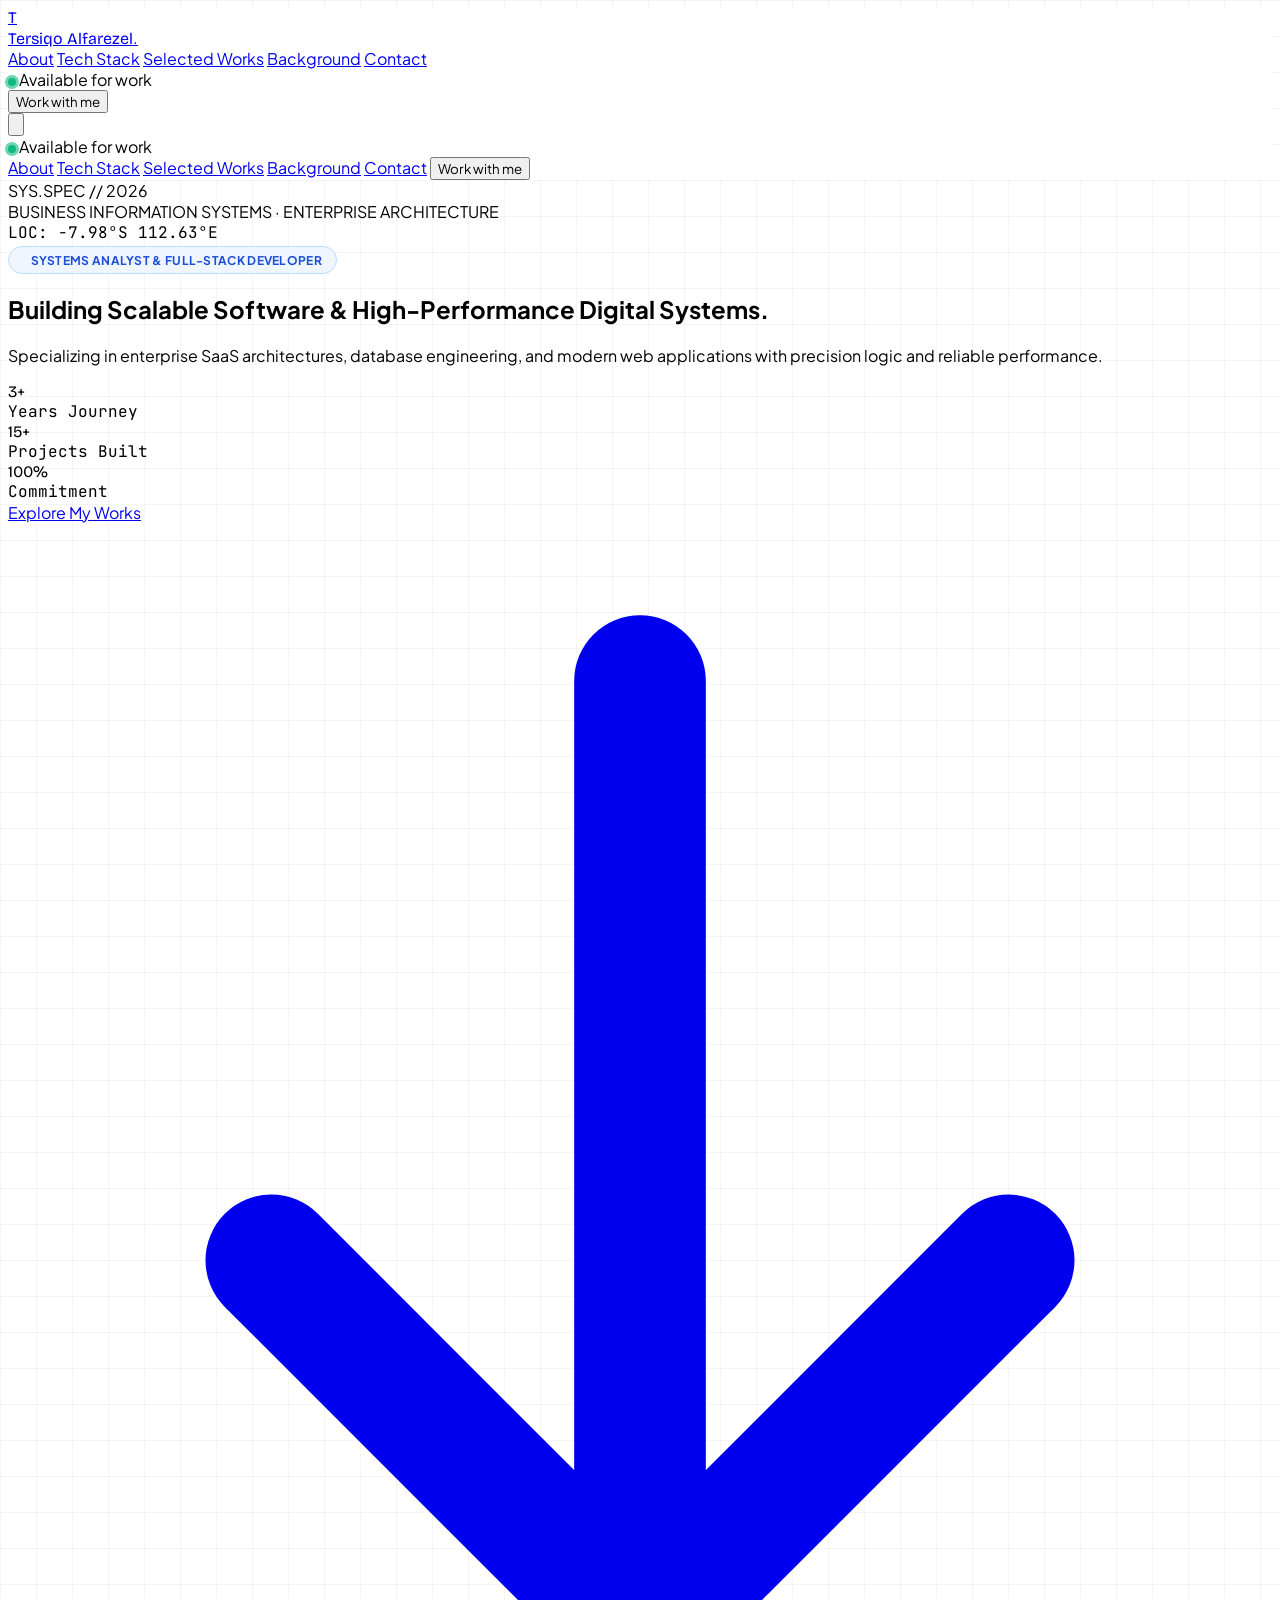
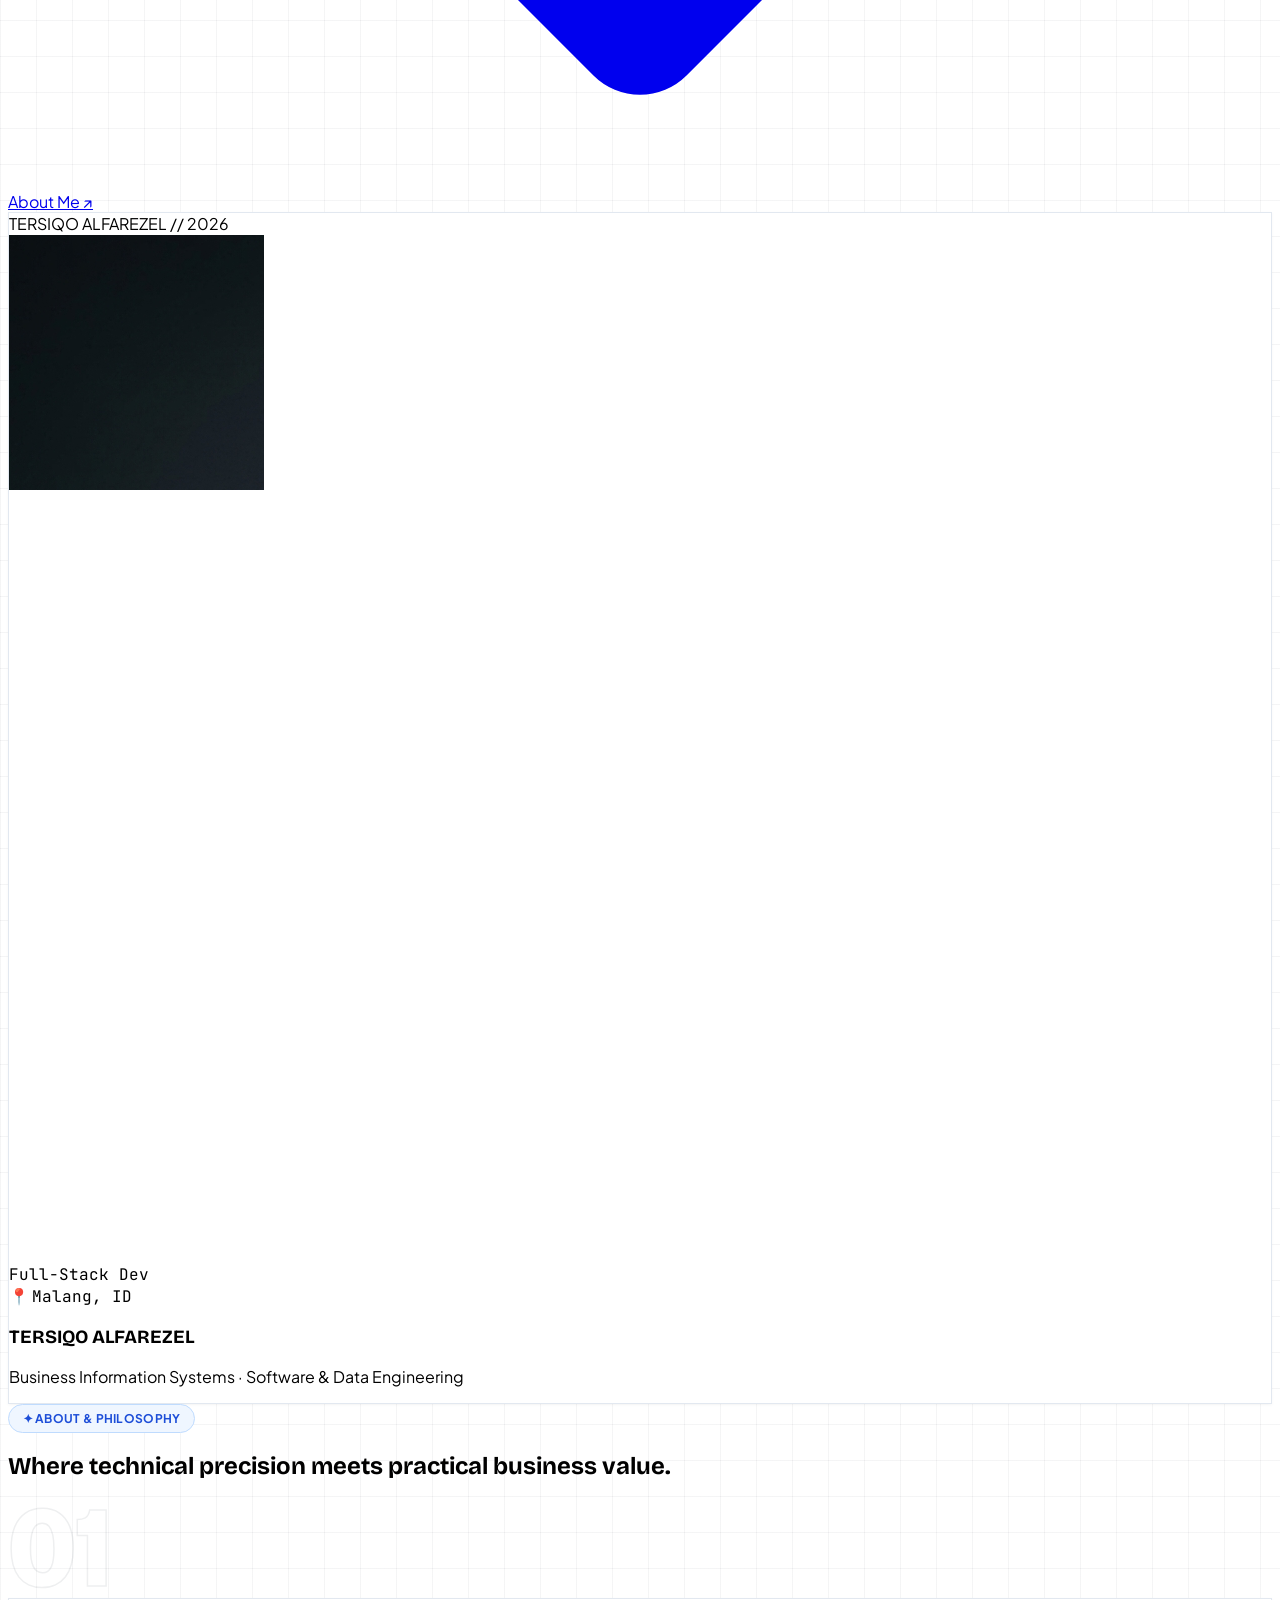
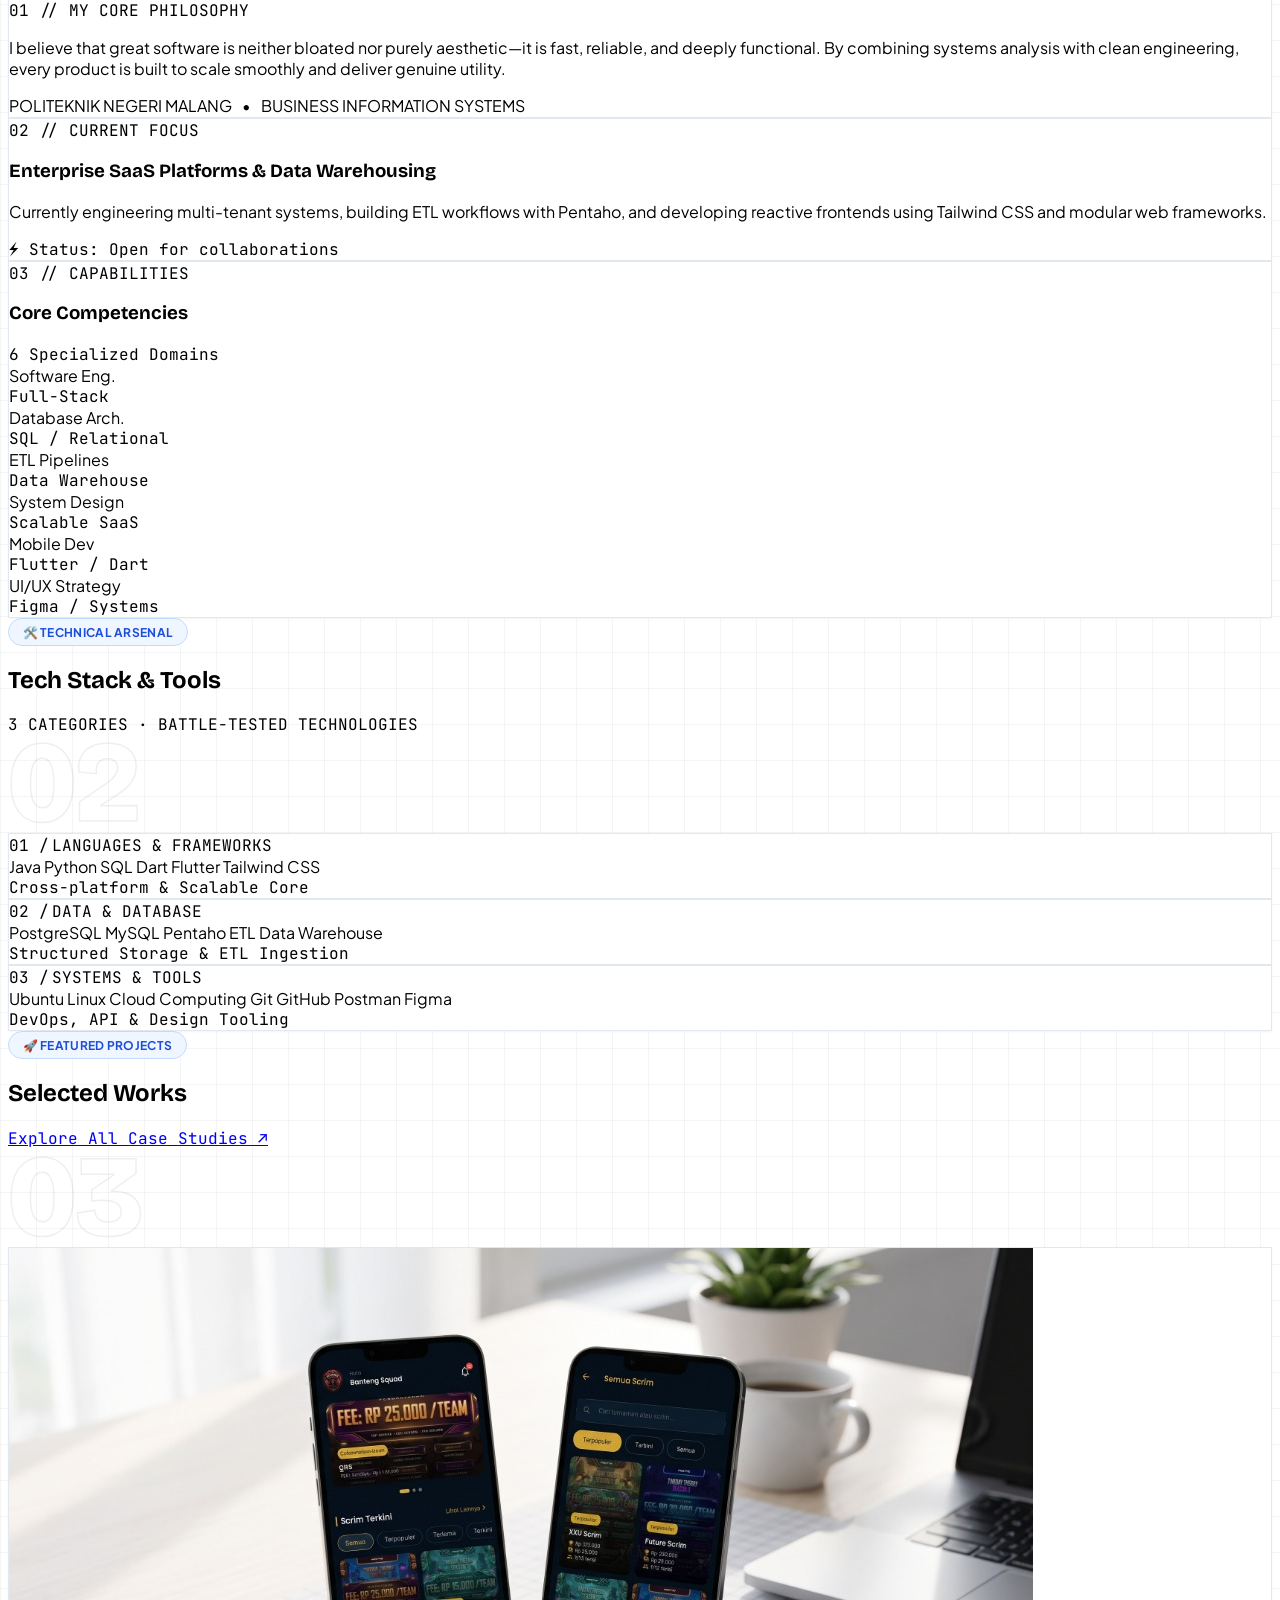
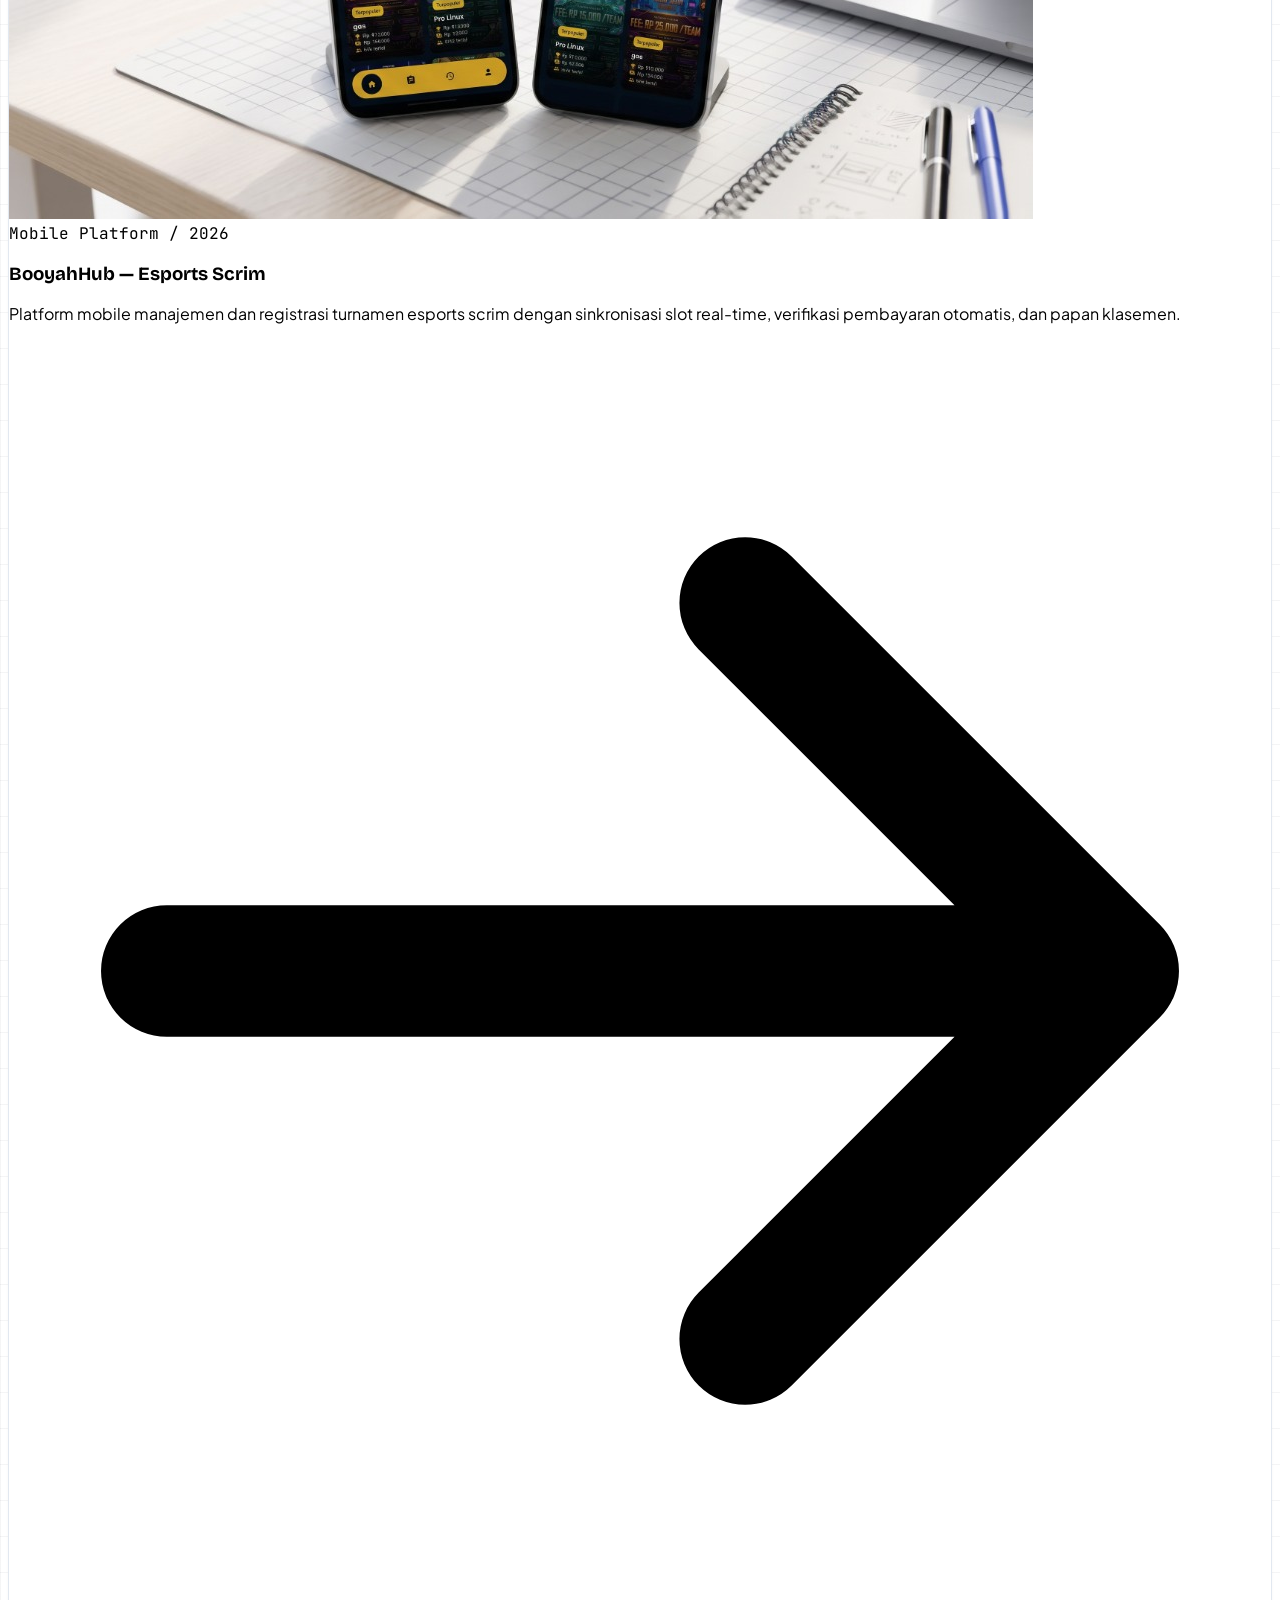
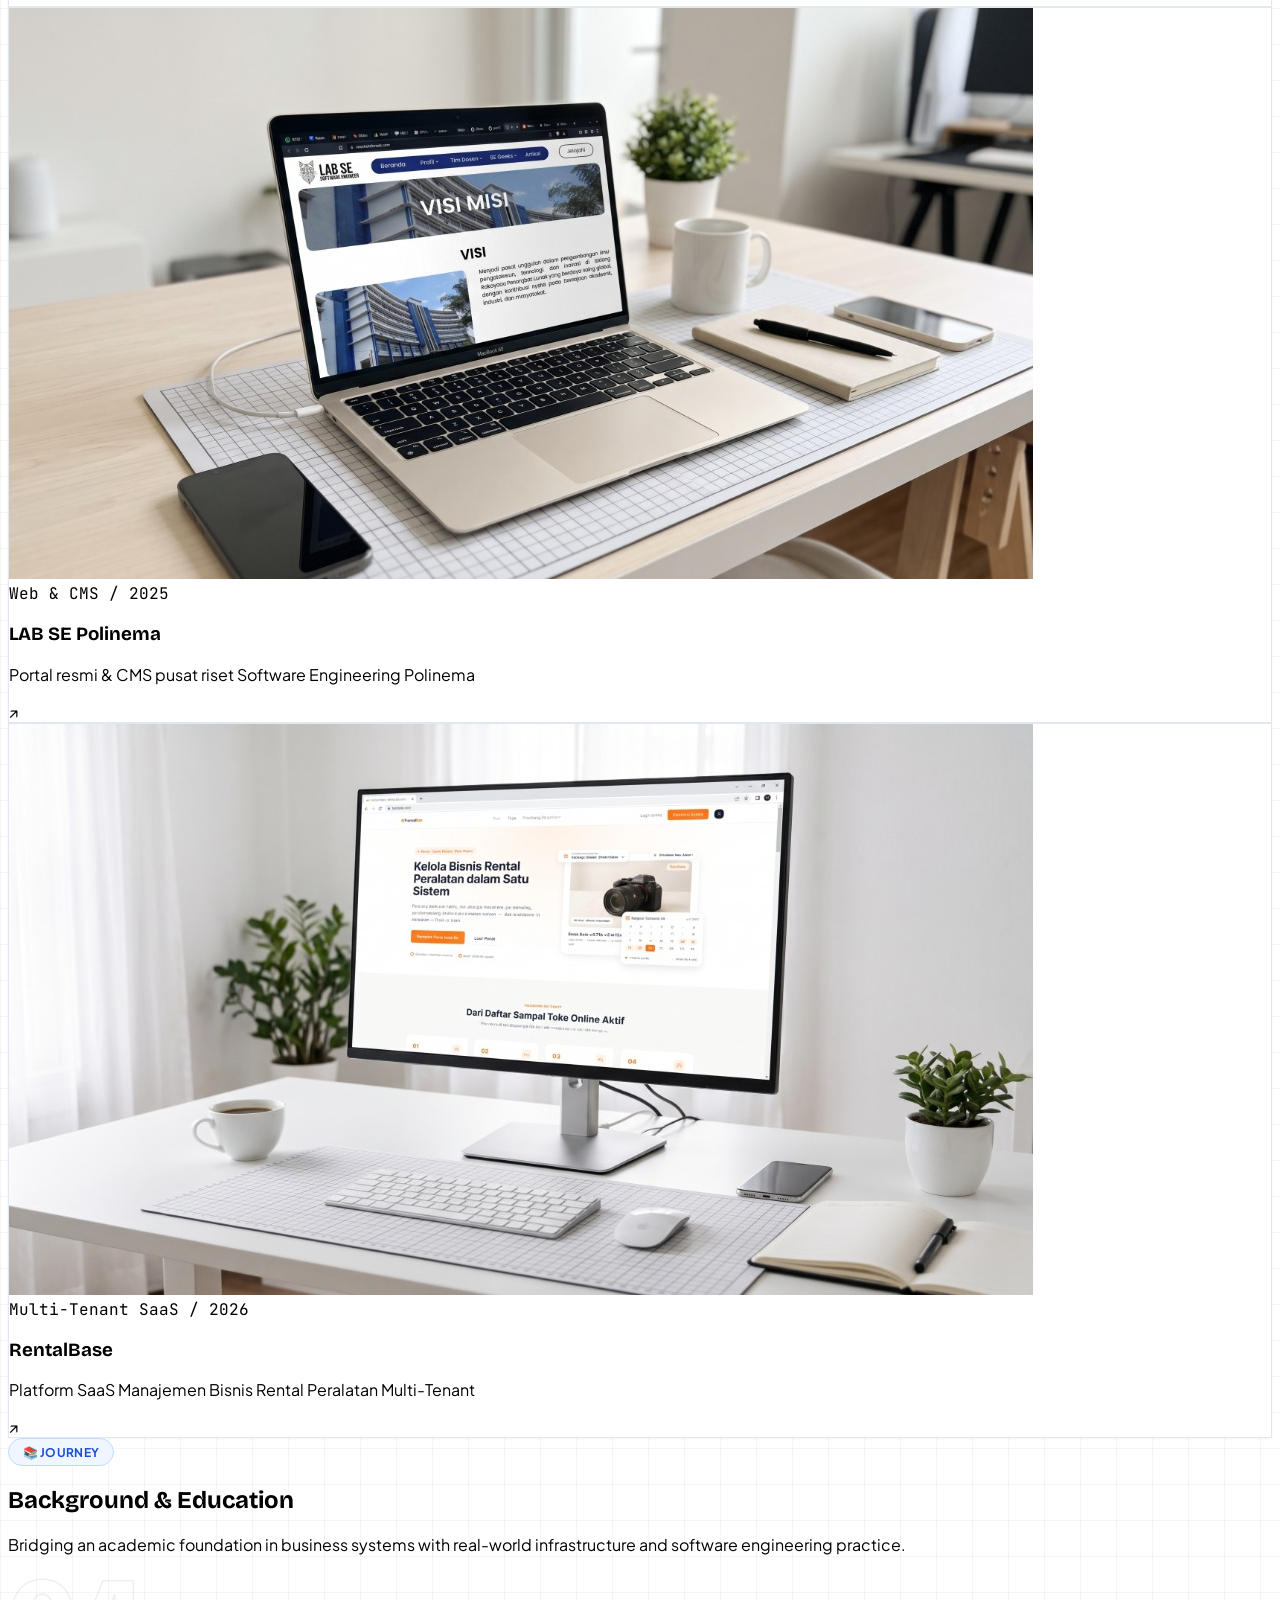
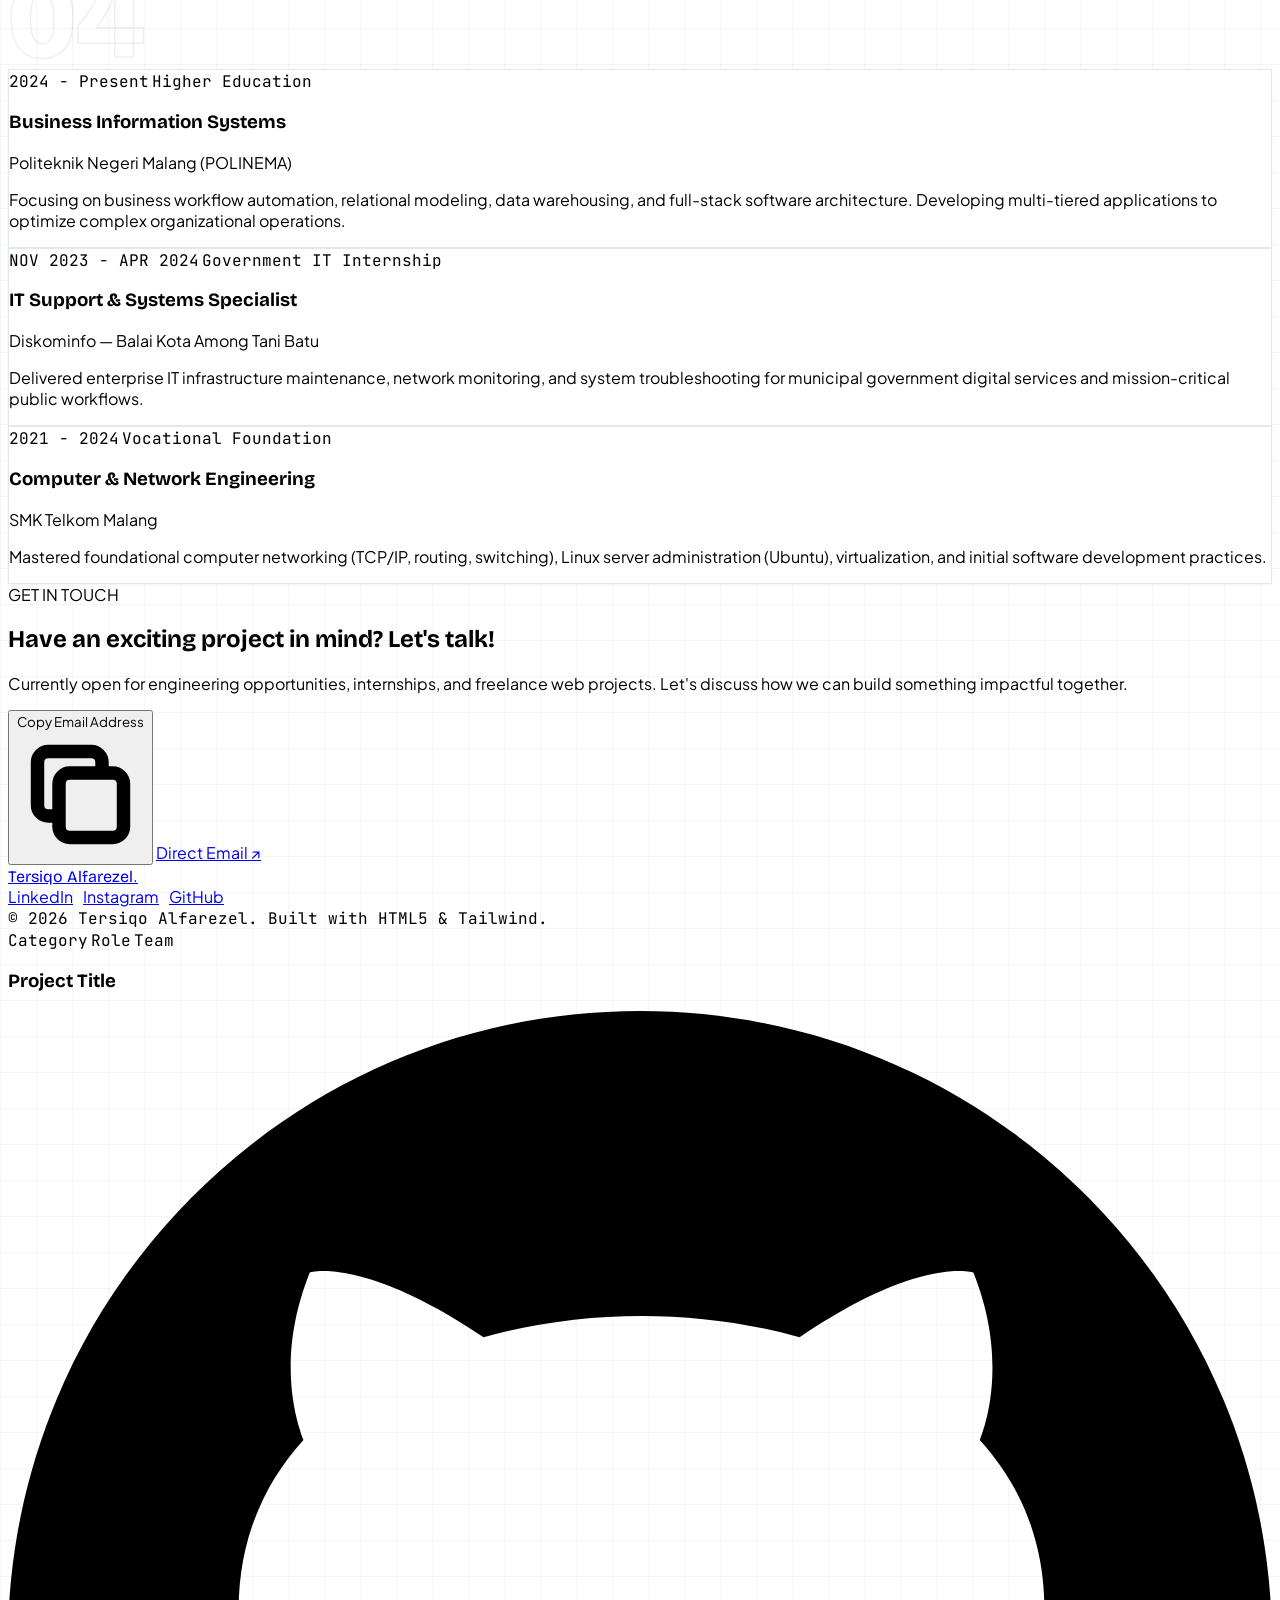
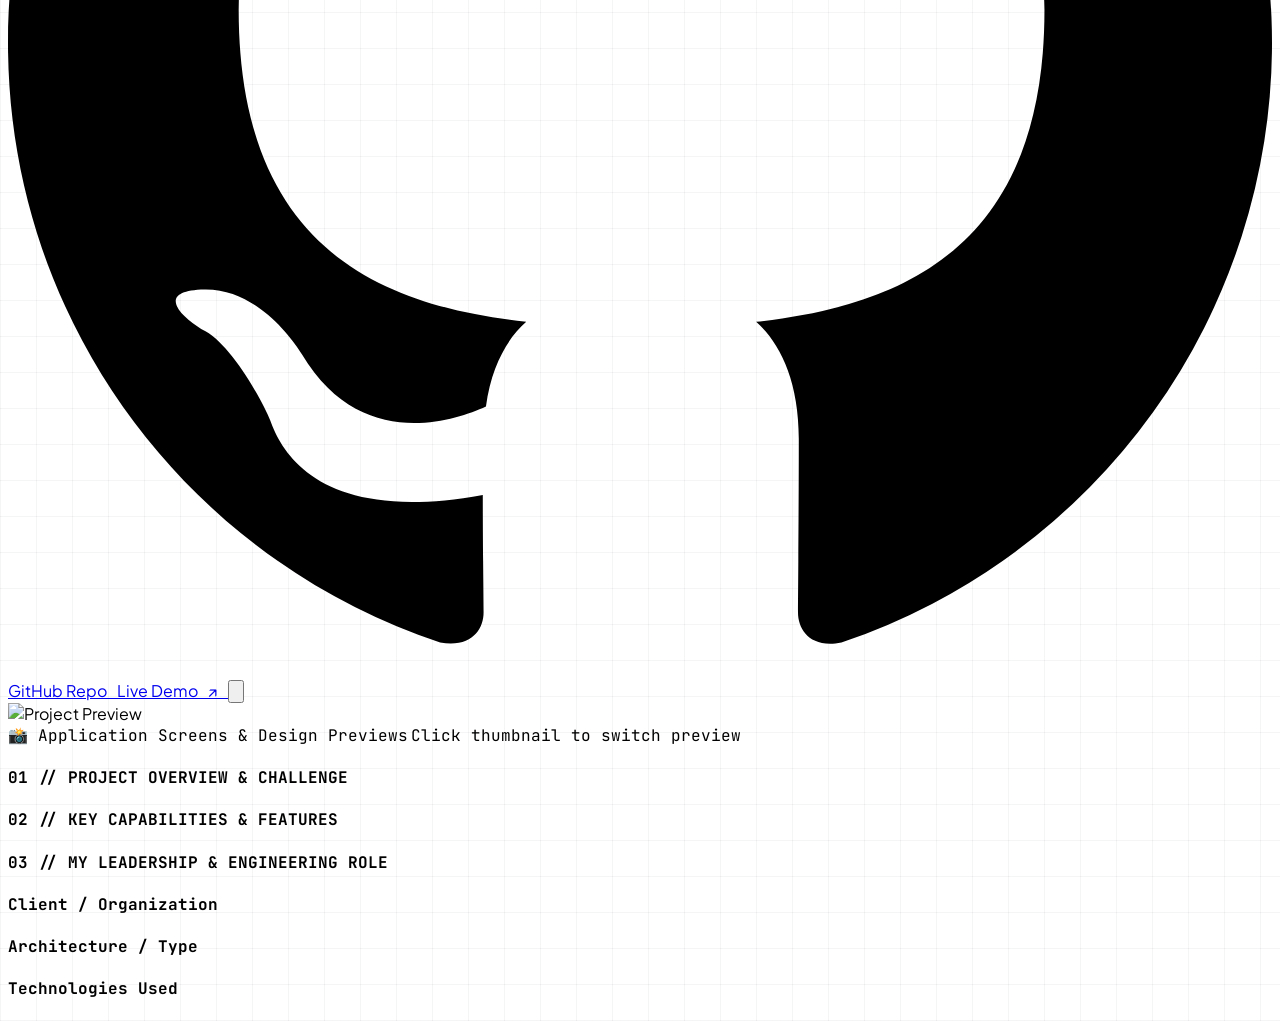
==== commit 5f16afcf: "feat: add 15 BooyahHub screens from PDF manual book and make modal preview adaptive without cropping" ====
--- a/index.html
+++ b/index.html
@@ -723,10 +723,10 @@
         </div>
       </div>
 
-      <!-- Main Showcase Image Preview -->
-      <div class="relative aspect-video w-full rounded-xl overflow-hidden bg-slate-100 border border-slate-200 shadow-sm group flex items-center justify-center">
-        <img id="modal-img" src="" alt="Project Preview" class="w-full h-full object-cover object-top transition-all duration-300">
-        <div id="modal-img-caption" class="absolute bottom-3 left-3 bg-slate-900/85 backdrop-blur-sm text-white px-3 py-1 rounded text-xs font-mono border border-slate-700"></div>
+      <!-- Main Showcase Image Preview (Adaptive Full-View Canvas) -->
+      <div class="relative w-full h-[380px] sm:h-[460px] md:h-[500px] rounded-xl overflow-hidden bg-slate-100/90 border border-slate-200 shadow-inner group flex items-center justify-center p-2 sm:p-4">
+        <img id="modal-img" src="" alt="Project Preview" class="max-h-full max-w-full h-auto w-auto object-contain rounded-lg shadow-sm transition-all duration-300">
+        <div id="modal-img-caption" class="absolute bottom-3 left-3 bg-slate-900/85 backdrop-blur-sm text-white px-3 py-1 rounded text-xs font-mono border border-slate-700 shadow-xs"></div>
       </div>
 
       <!-- Interactive Screenshot Gallery -->
@@ -735,7 +735,7 @@
           <span class="text-xs font-mono font-bold text-slate-500 uppercase tracking-wider">📸 Application Screens &amp; Design Previews</span>
           <span class="text-[11px] font-mono text-slate-400">Click thumbnail to switch preview</span>
         </div>
-        <div id="modal-gallery" class="grid grid-cols-2 sm:grid-cols-4 md:grid-cols-5 gap-3">
+        <div id="modal-gallery" class="grid grid-cols-2 sm:grid-cols-3 md:grid-cols-4 lg:grid-cols-6 gap-2.5 max-h-56 overflow-y-auto p-1.5 rounded-xl border border-slate-200/60 bg-slate-50/50">
           <!-- Dynamically populated thumbnails -->
         </div>
       </div>
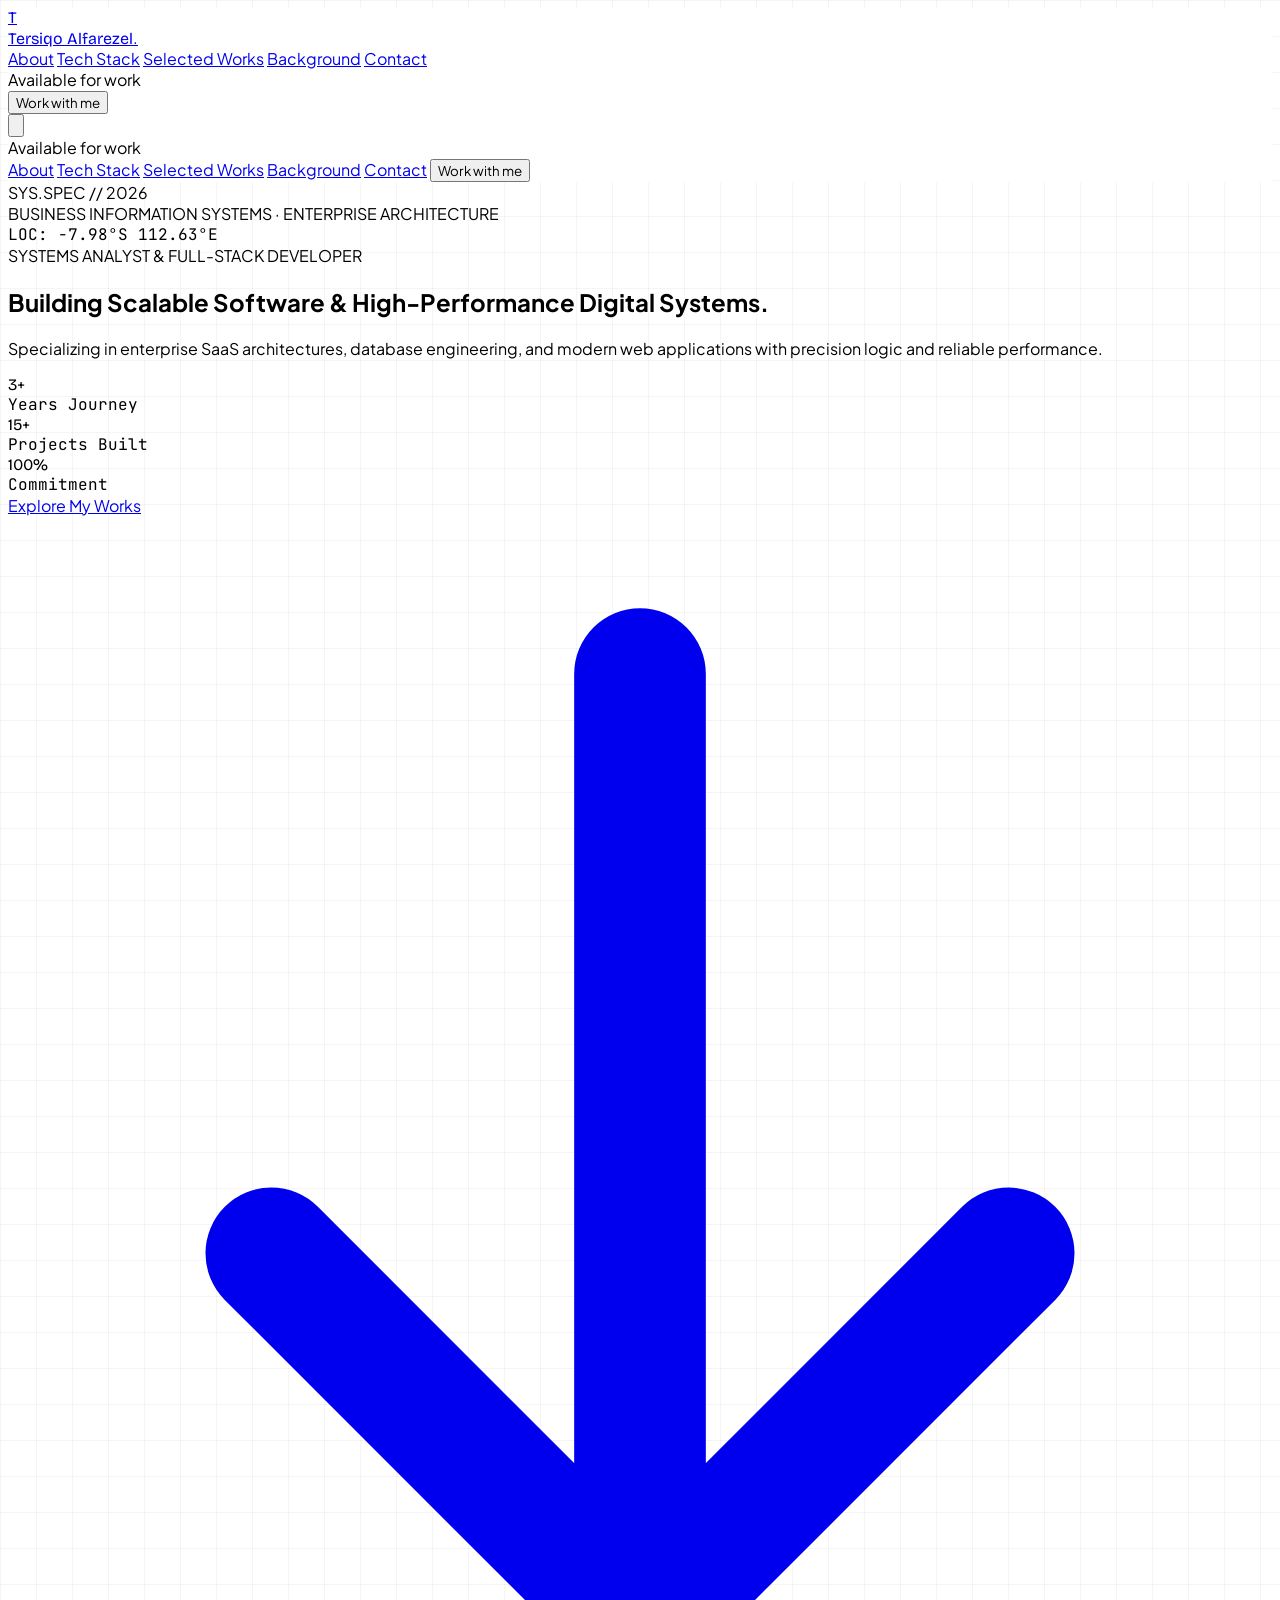
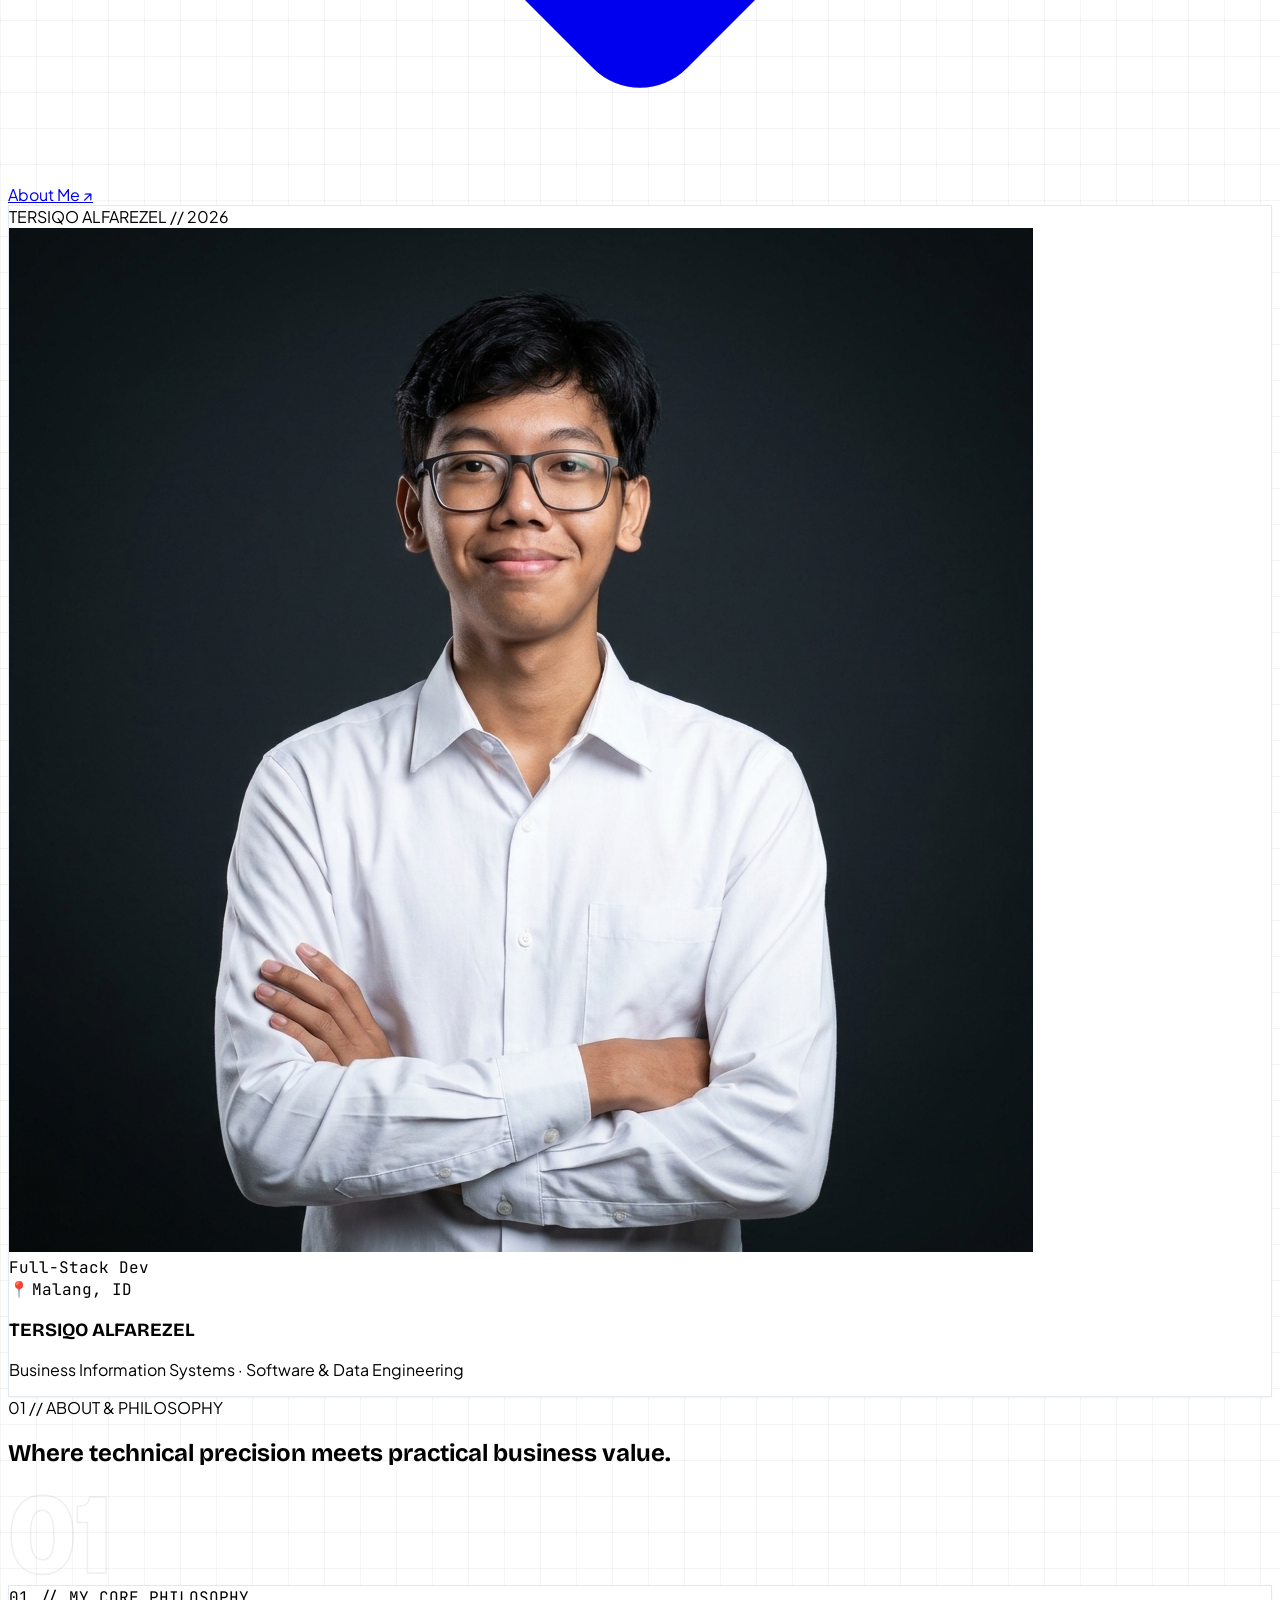
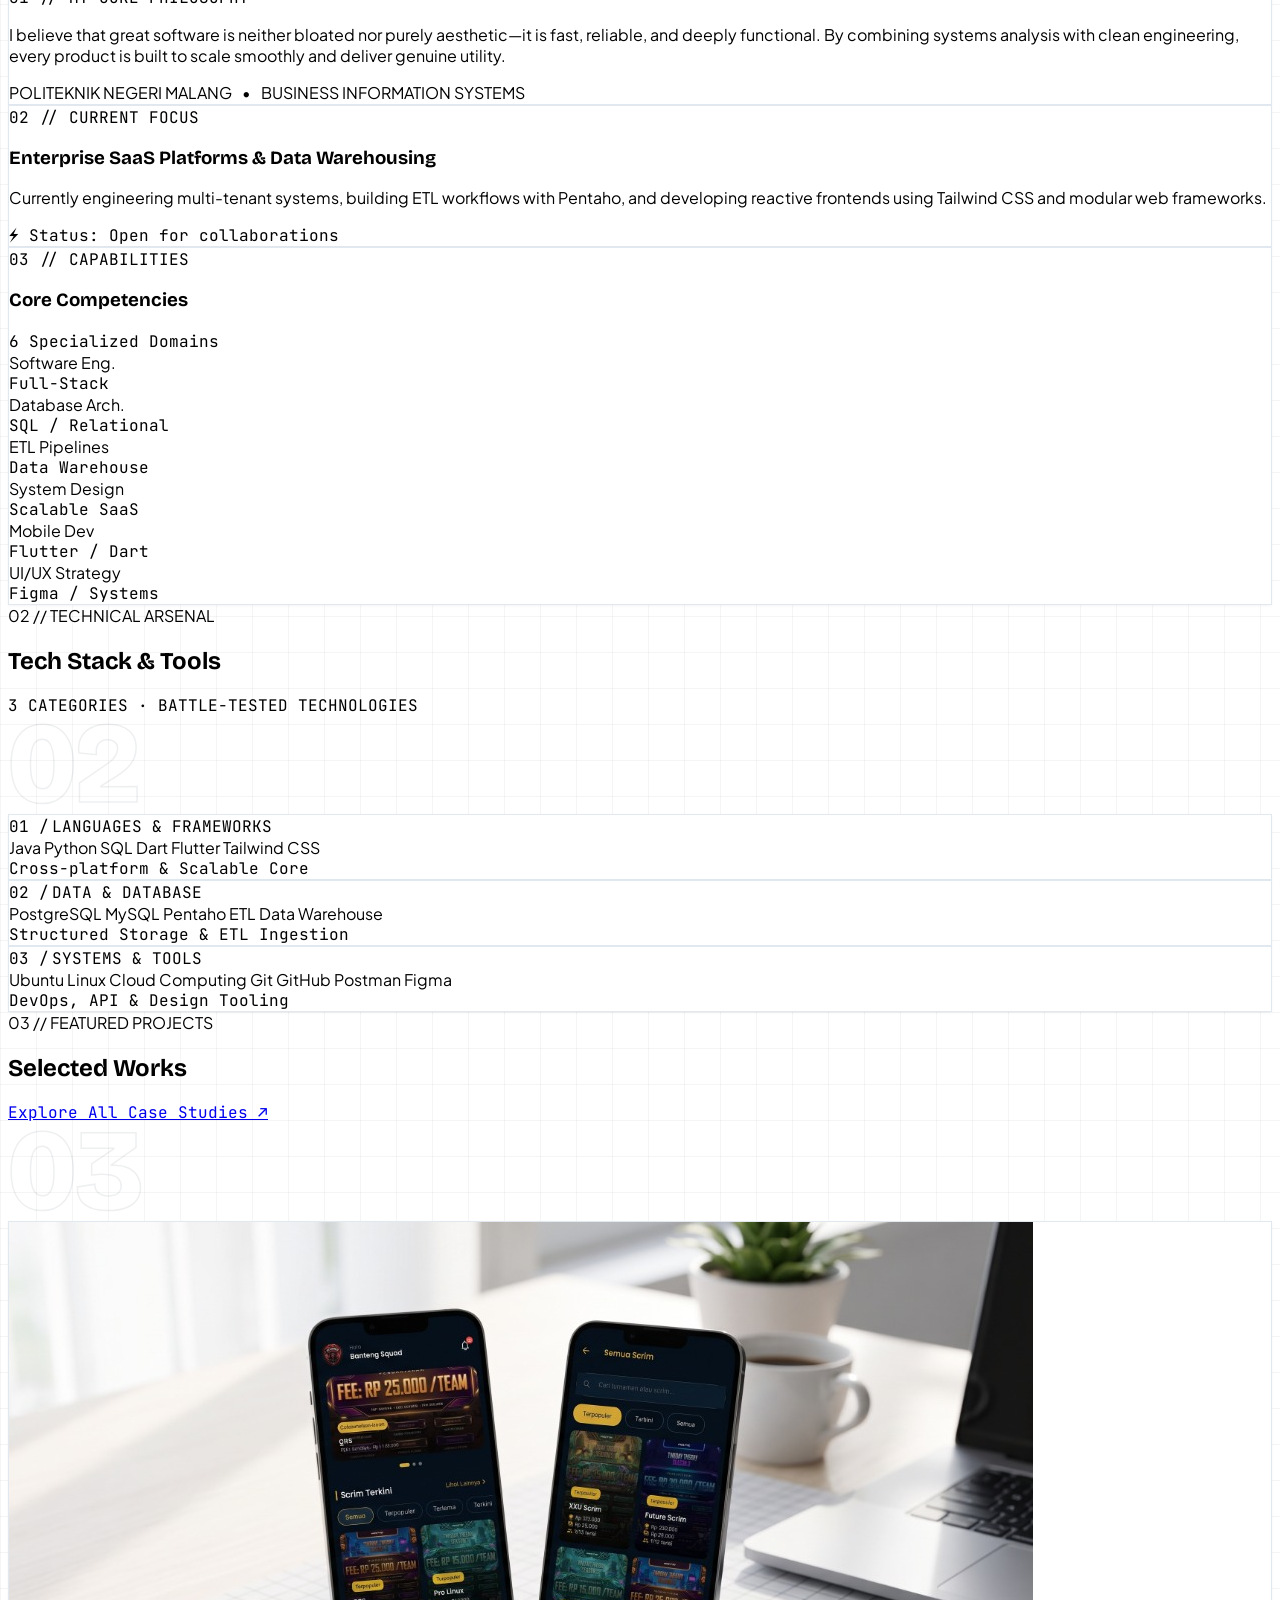
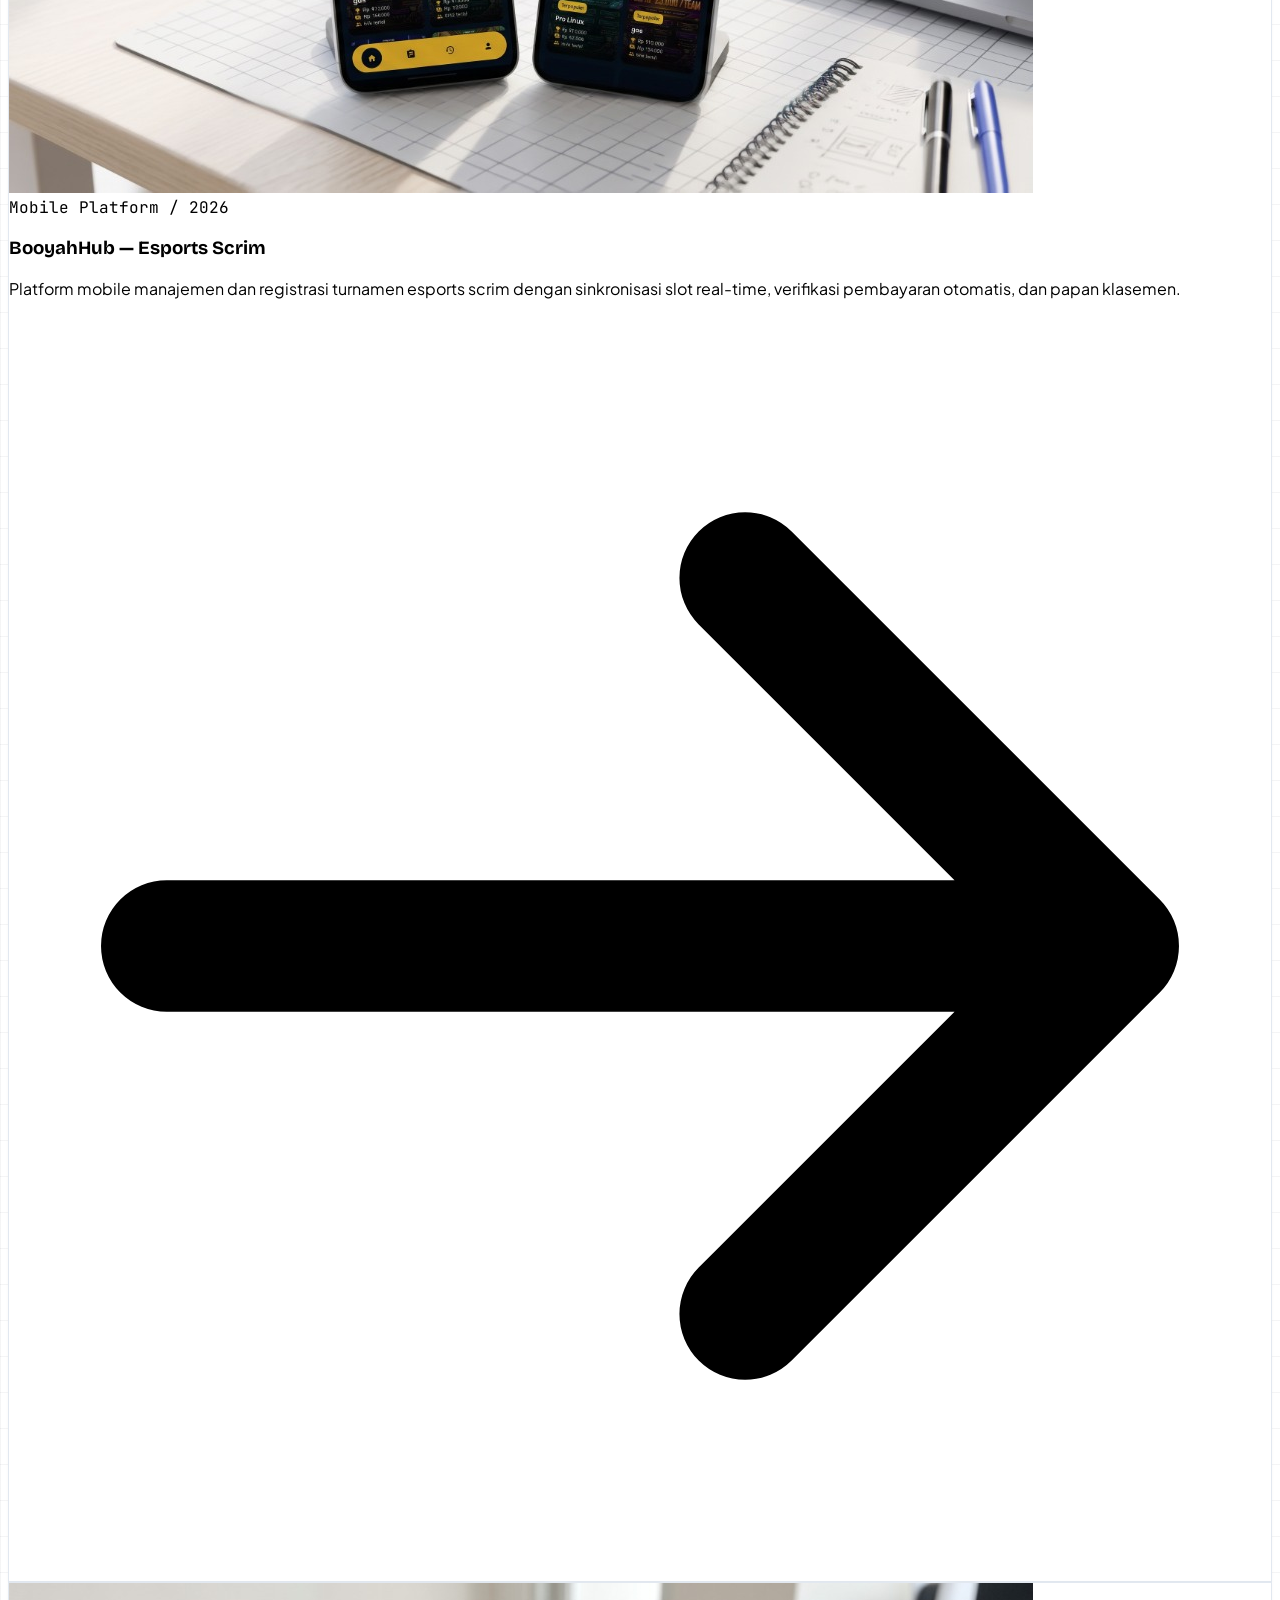
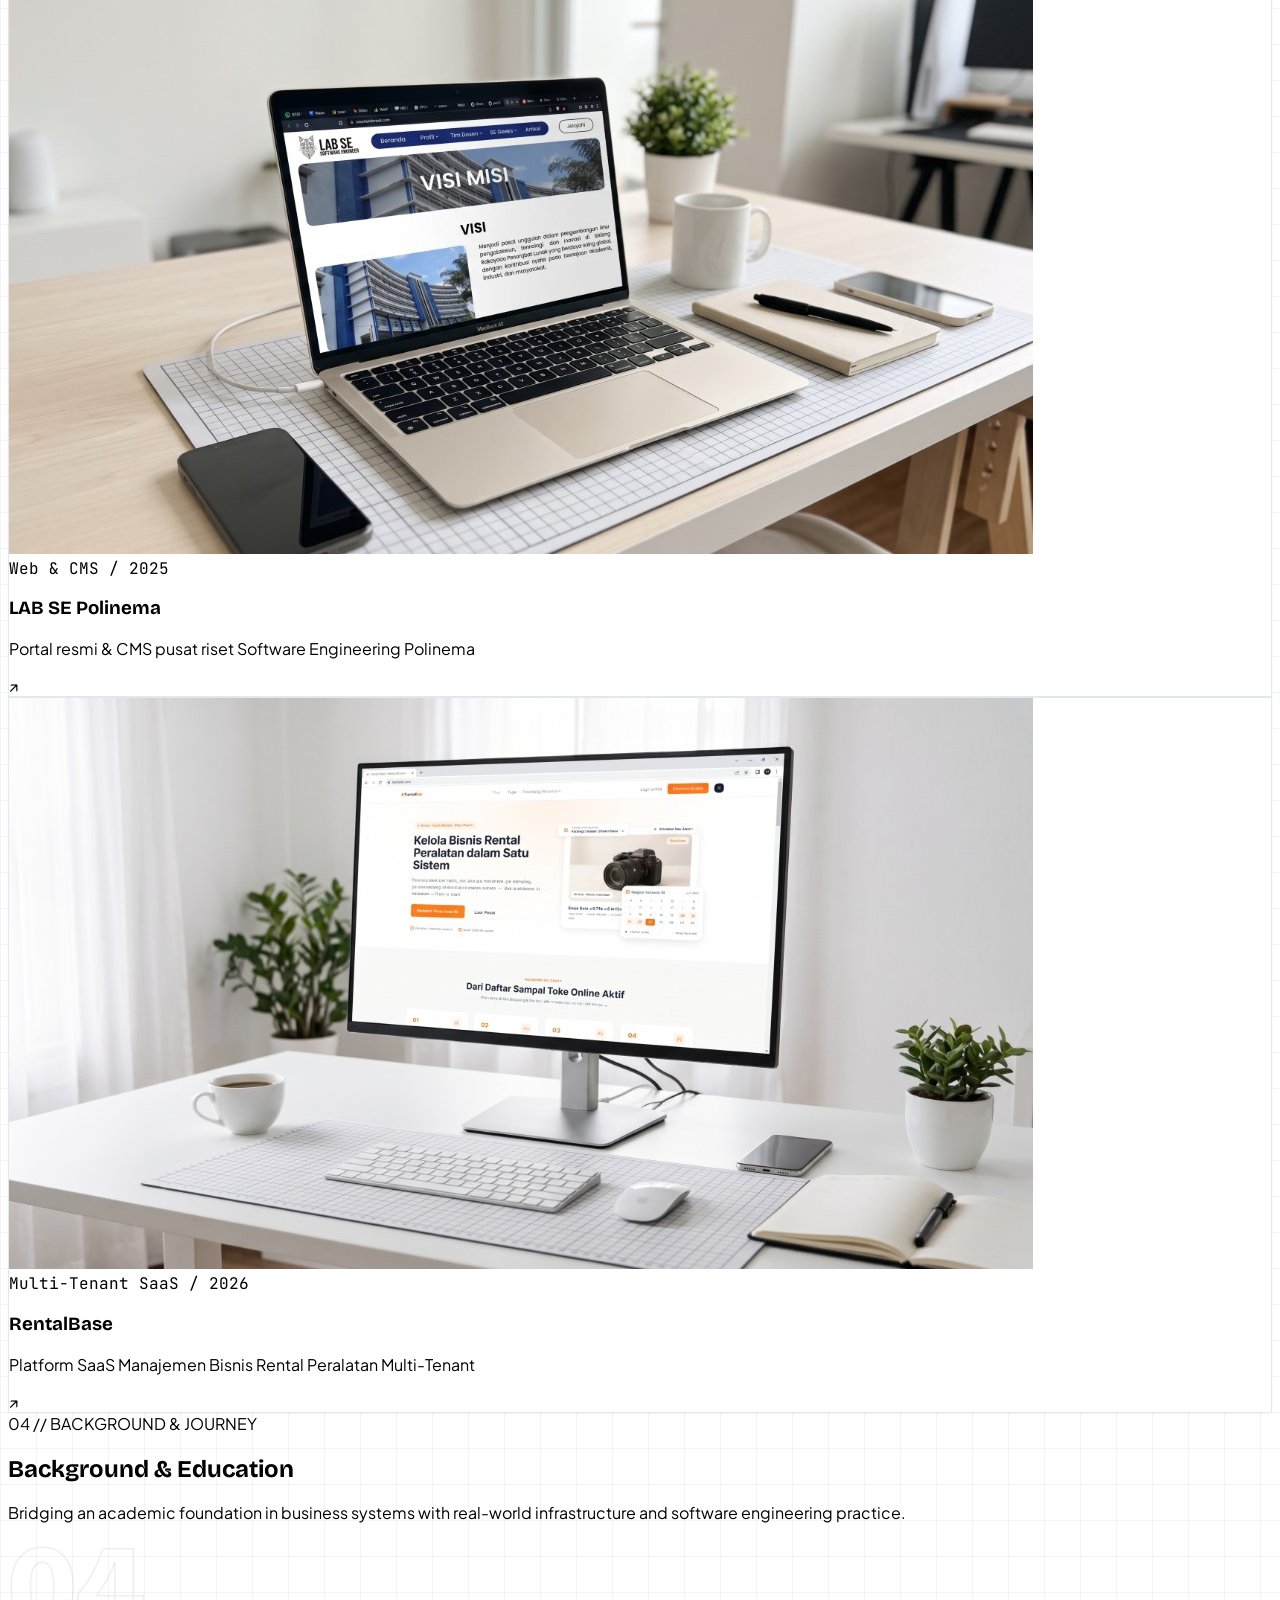
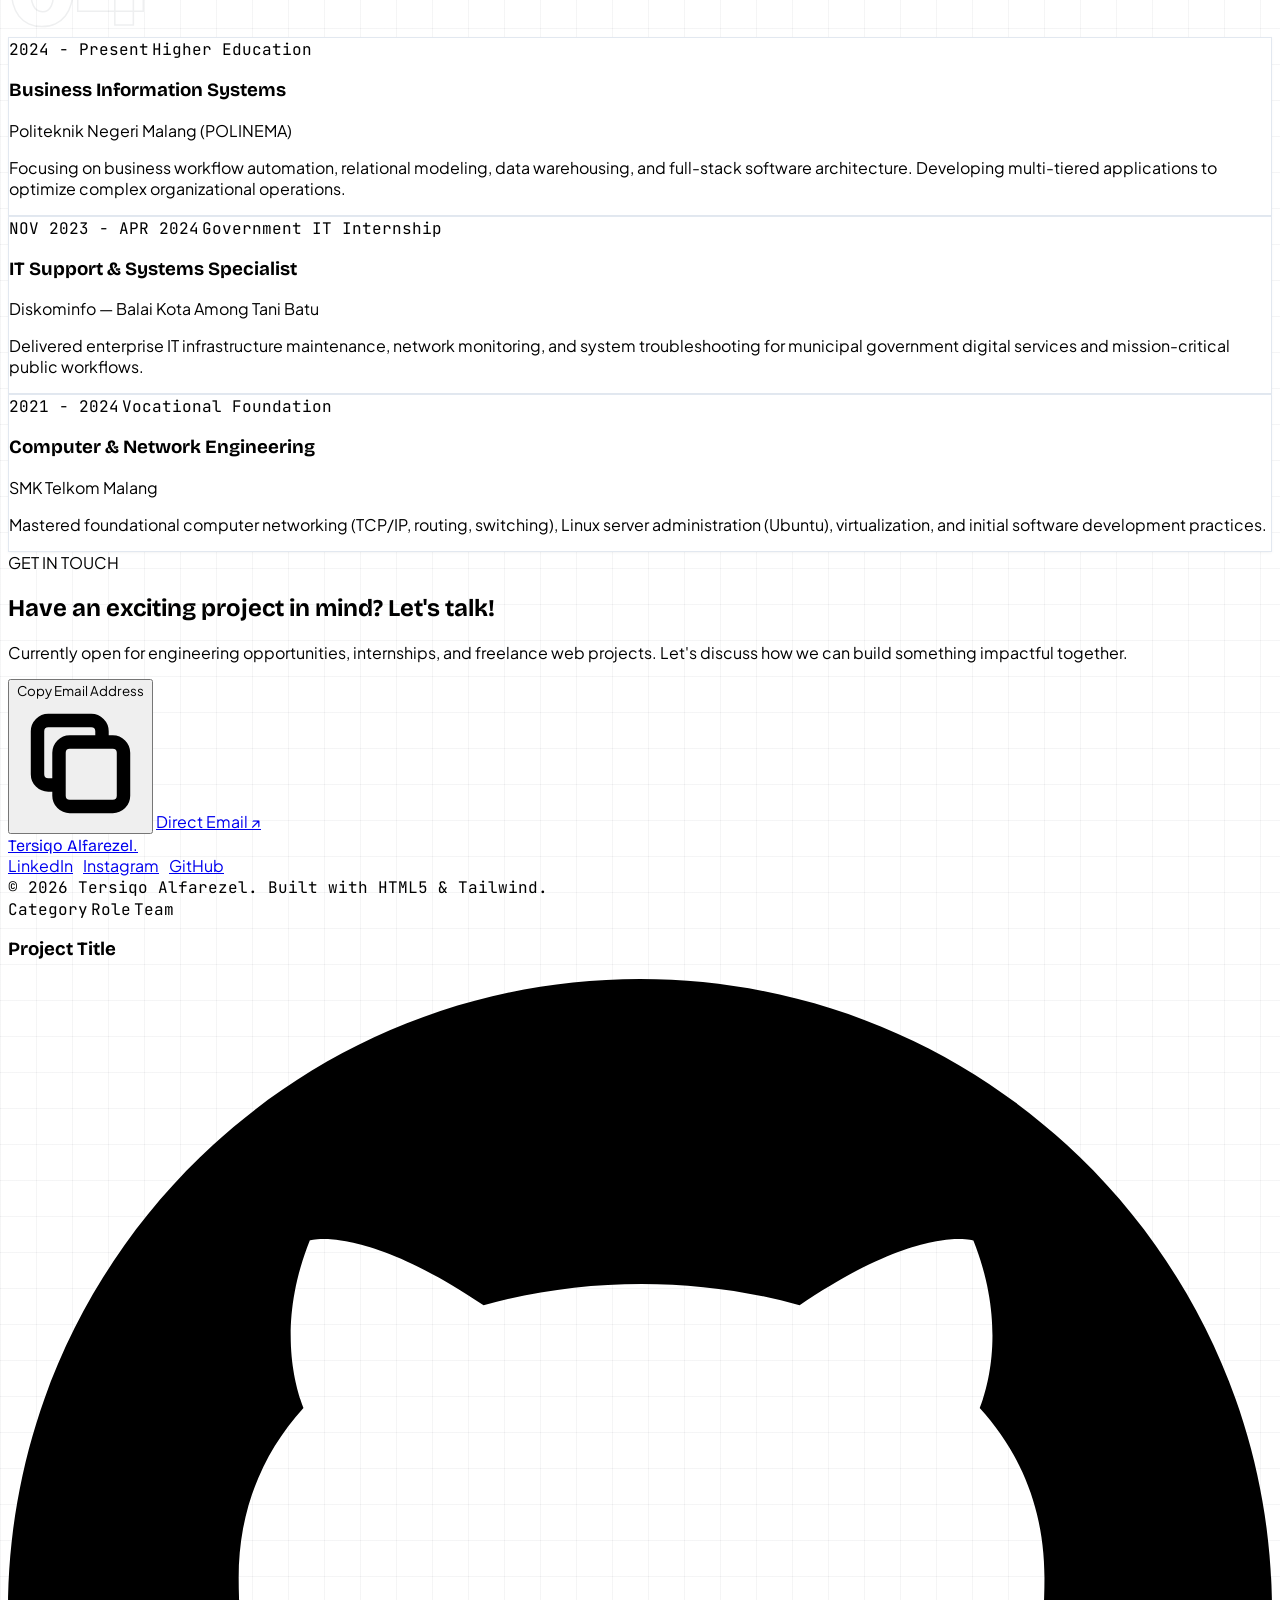
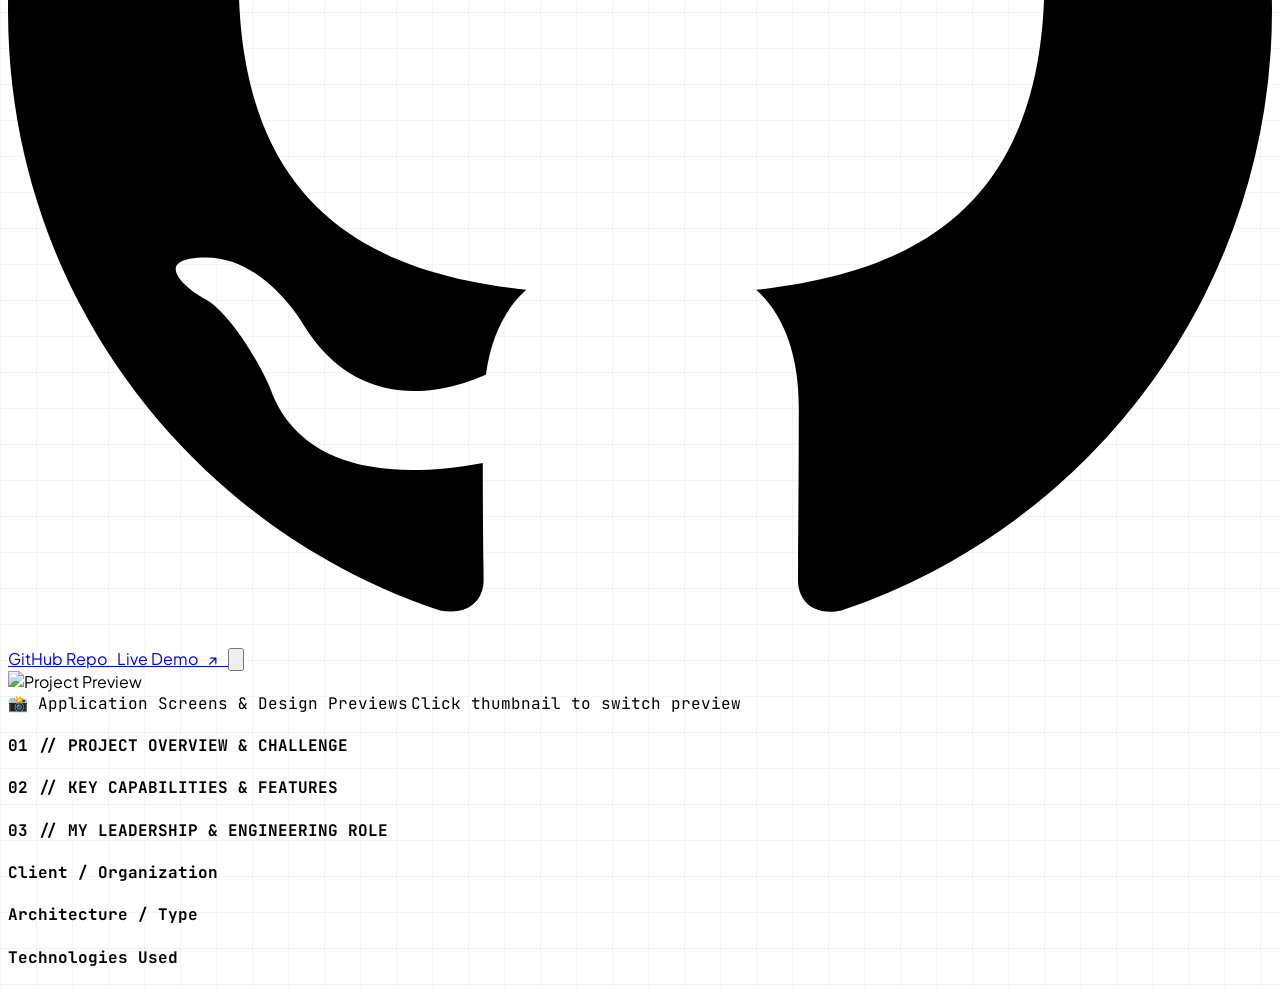
==== commit a1b0fd1a: "refactor: eliminate pastel transparent pills and replace with clean Swiss editorial typographic mark" ====
--- a/index.html
+++ b/index.html
@@ -72,8 +72,8 @@
 
       <!-- Desktop Right: Status & CTA -->
       <div class="hidden md:flex items-center gap-4">
-        <div class="hidden lg:flex items-center gap-2 px-3.5 py-1.5 rounded-full bg-emerald-50 border border-emerald-200 text-xs font-semibold text-emerald-700 shadow-xs">
-          <span class="pulse-dot-green"></span>
+        <div class="hidden lg:flex items-center gap-2 px-3 py-1.5 rounded-lg bg-slate-100 border border-slate-200 text-xs font-mono font-medium text-slate-700 shadow-2xs">
+          <span class="w-2 h-2 rounded-full bg-emerald-500 animate-pulse"></span>
           <span>Available for work</span>
         </div>
         <button onclick="copyEmail()" class="btn-primary px-5 py-2.5 text-xs font-bold uppercase tracking-wider text-white bg-blue-600 hover:bg-blue-700 rounded-lg transition-all shadow-sm">
@@ -91,8 +91,8 @@
 
     <!-- Mobile Drawer Menu -->
     <div id="mobile-menu" class="hidden md:hidden bg-white border-b border-slate-200 px-6 py-6 space-y-4 shadow-xl">
-      <div class="flex items-center gap-2 px-3.5 py-1.5 rounded-full bg-emerald-50 border border-emerald-200 text-xs font-semibold text-emerald-700 w-fit">
-        <span class="pulse-dot-green"></span>
+      <div class="flex items-center gap-2 px-3 py-1.5 rounded-lg bg-slate-100 border border-slate-200 text-xs font-mono font-medium text-slate-700 w-fit">
+        <span class="w-2 h-2 rounded-full bg-emerald-500 animate-pulse"></span>
         <span>Available for work</span>
       </div>
       <a href="#about" class="block text-base font-semibold text-slate-700 hover:text-blue-600">About</a>
@@ -130,8 +130,8 @@
         <!-- Hero Left Column -->
         <div class="lg:col-span-7 space-y-8">
           
-          <!-- Role Pill Badge with Cyber Decrypt -->
-          <div class="pill-badge animate-load-up delay-150">
+          <!-- Role Badge: Clean Minimalist Monospace -->
+          <div class="inline-flex items-center gap-2.5 px-3 py-1.5 rounded-lg bg-slate-100 border border-slate-200 text-xs font-mono font-bold text-slate-800 animate-load-up delay-150">
             <span class="w-2 h-2 rounded-full bg-blue-600 animate-pulse"></span>
             <span data-scramble="SYSTEMS ANALYST & FULL-STACK DEVELOPER">SYSTEMS ANALYST &amp; FULL-STACK DEVELOPER</span>
           </div>
@@ -258,8 +258,9 @@
         <!-- Section Header with Watermark Number -->
         <div class="flex items-start justify-between mb-14 reveal-on-scroll relative">
           <div>
-            <div class="pill-badge mb-3">
-              ✦ ABOUT & PHILOSOPHY
+            <div class="flex items-center gap-2 text-xs font-mono font-bold tracking-wider text-slate-500 uppercase mb-3">
+              <span class="w-2 h-2 rounded-2xs bg-blue-600"></span>
+              <span>01 // ABOUT &amp; PHILOSOPHY</span>
             </div>
             <h2 class="text-3xl sm:text-4xl md:text-5xl font-extrabold tracking-tight text-slate-900 font-display">
               Where technical precision meets practical business value.
@@ -359,8 +360,9 @@
         <!-- Section Header -->
         <div class="flex items-start justify-between mb-16 reveal-on-scroll">
           <div>
-            <div class="pill-badge mb-3">
-              🛠️ TECHNICAL ARSENAL
+            <div class="flex items-center gap-2 text-xs font-mono font-bold tracking-wider text-slate-500 uppercase mb-3">
+              <span class="w-2 h-2 rounded-2xs bg-blue-600"></span>
+              <span>02 // TECHNICAL ARSENAL</span>
             </div>
             <h2 class="text-3xl sm:text-4xl md:text-5xl font-extrabold tracking-tight text-slate-900 font-display">
               Tech Stack & Tools
@@ -446,8 +448,9 @@
         <!-- Section Header -->
         <div class="flex items-start justify-between mb-16 reveal-on-scroll">
           <div>
-            <div class="pill-badge mb-3">
-              🚀 FEATURED PROJECTS
+            <div class="flex items-center gap-2 text-xs font-mono font-bold tracking-wider text-slate-500 uppercase mb-3">
+              <span class="w-2 h-2 rounded-2xs bg-blue-600"></span>
+              <span>03 // FEATURED PROJECTS</span>
             </div>
             <h2 class="text-3xl sm:text-4xl md:text-5xl font-extrabold tracking-tight text-slate-900 font-display">
               Selected Works
@@ -557,8 +560,9 @@
           
           <!-- Left Badge Label with Watermark 04 -->
           <div class="lg:col-span-4 reveal-on-scroll relative">
-            <div class="pill-badge mb-3">
-              📚 JOURNEY
+            <div class="flex items-center gap-2 text-xs font-mono font-bold tracking-wider text-slate-500 uppercase mb-3">
+              <span class="w-2 h-2 rounded-2xs bg-blue-600"></span>
+              <span>04 // BACKGROUND &amp; JOURNEY</span>
             </div>
             <h2 class="text-3xl sm:text-4xl font-extrabold text-slate-900 tracking-tight font-display">
               Background & Education
--- a/assets/css/styles.css
+++ b/assets/css/styles.css
@@ -89,19 +89,20 @@
   pointer-events: none;
 }
 
-/* Playful Pill Badge */
+/* Architectural Technical Badge (Minimalist & Non-Pastel) */
 .pill-badge {
   display: inline-flex;
   align-items: center;
   gap: 0.5rem;
-  padding: 0.35rem 0.85rem;
-  border-radius: 9999px;
+  padding: 0.35rem 0.75rem;
+  border-radius: 6px;
+  font-family: 'JetBrains Mono', monospace;
   font-size: 0.75rem;
   font-weight: 700;
-  letter-spacing: 0.025em;
-  background: #EFF6FF;
-  border: 1px solid #BFDBFE;
-  color: #1D4ED8;
+  letter-spacing: 0.05em;
+  background: #F1F5F9;
+  border: 1px solid #CBD5E1;
+  color: #334155;
 }
 
 /* Button Playful Hover */
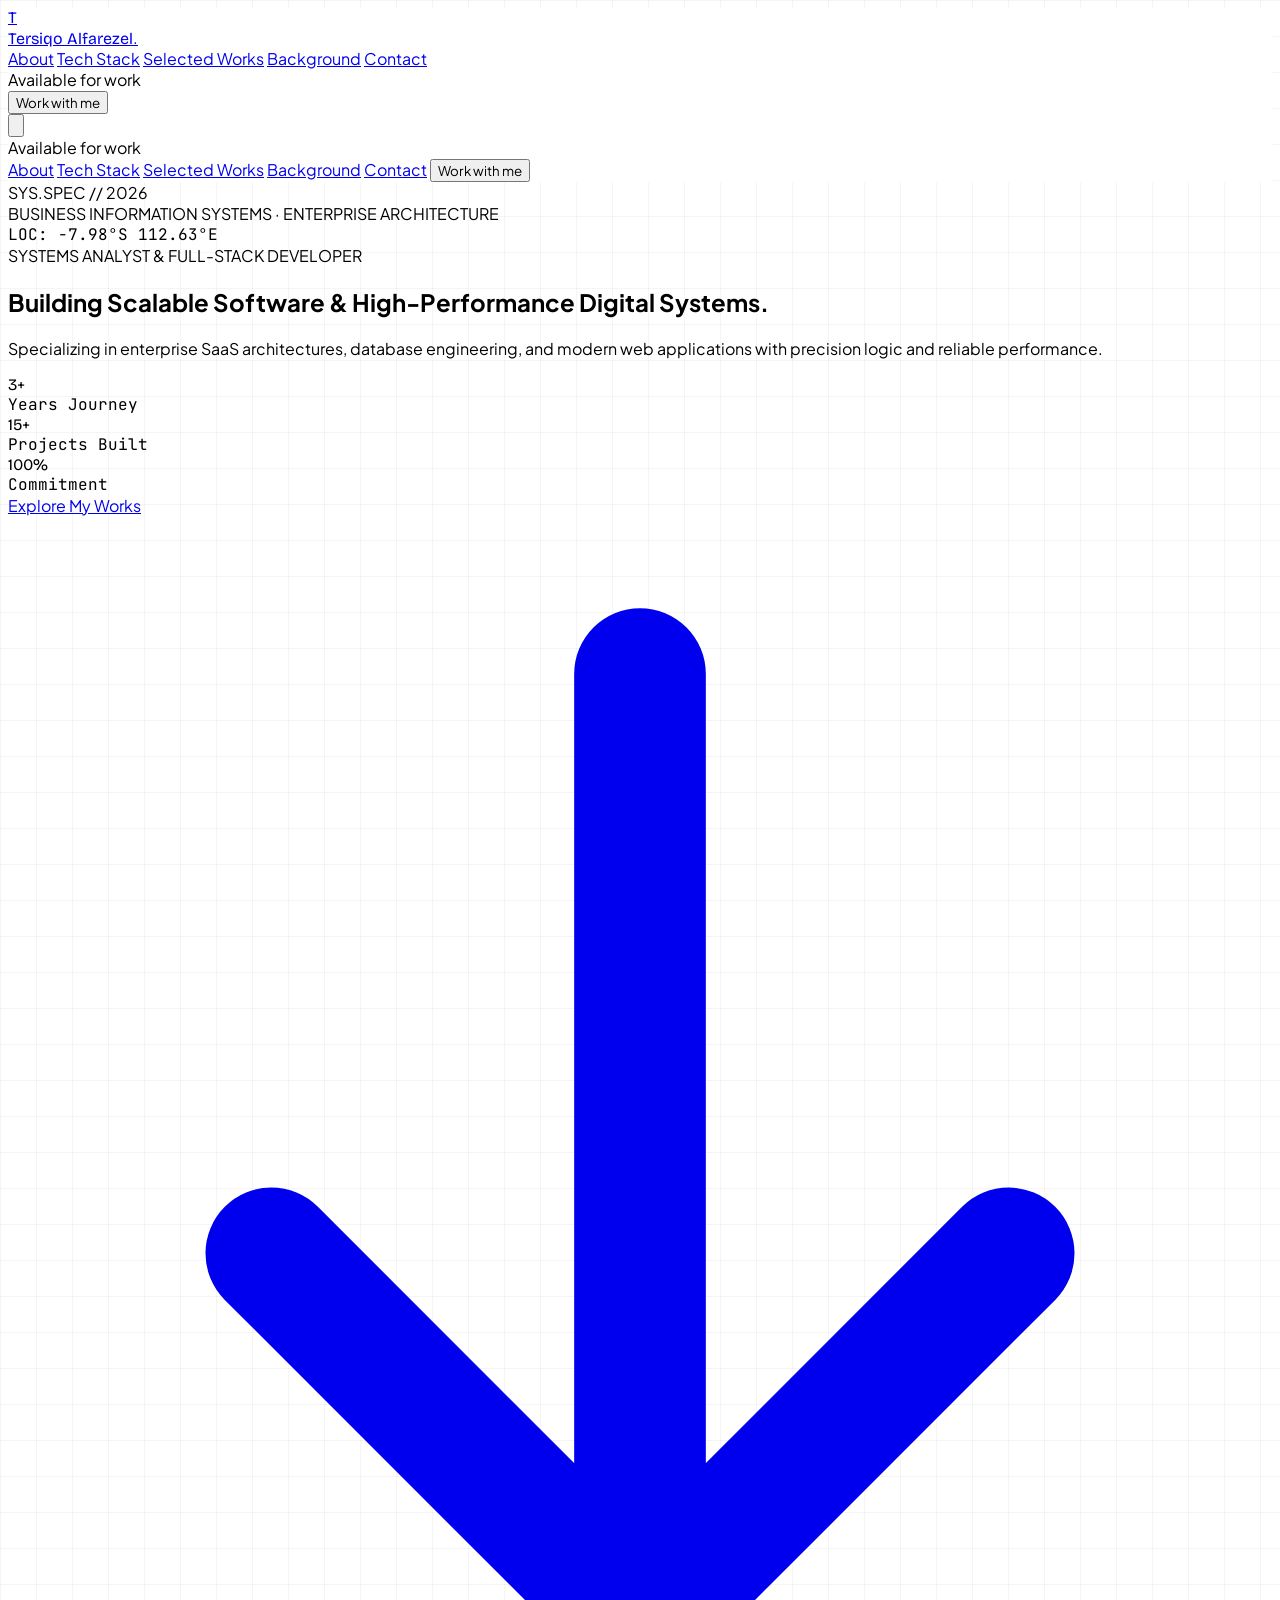
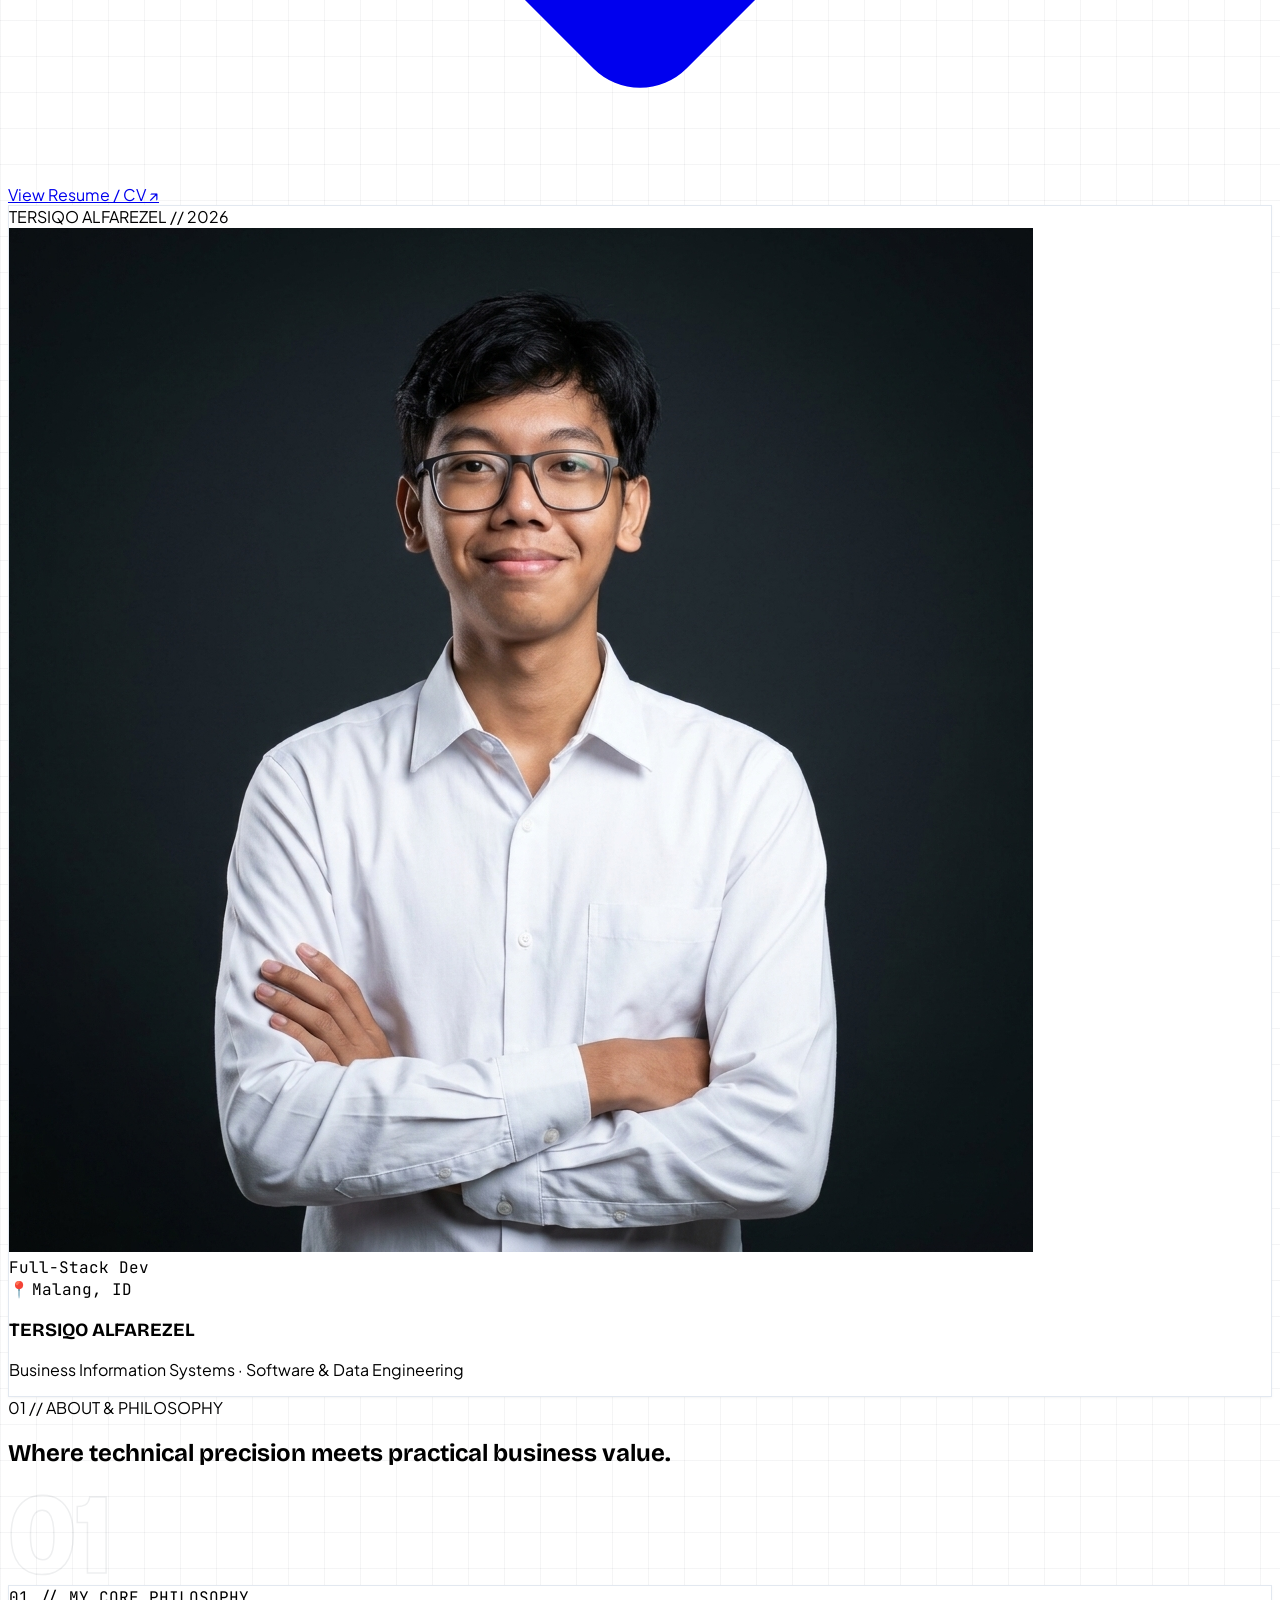
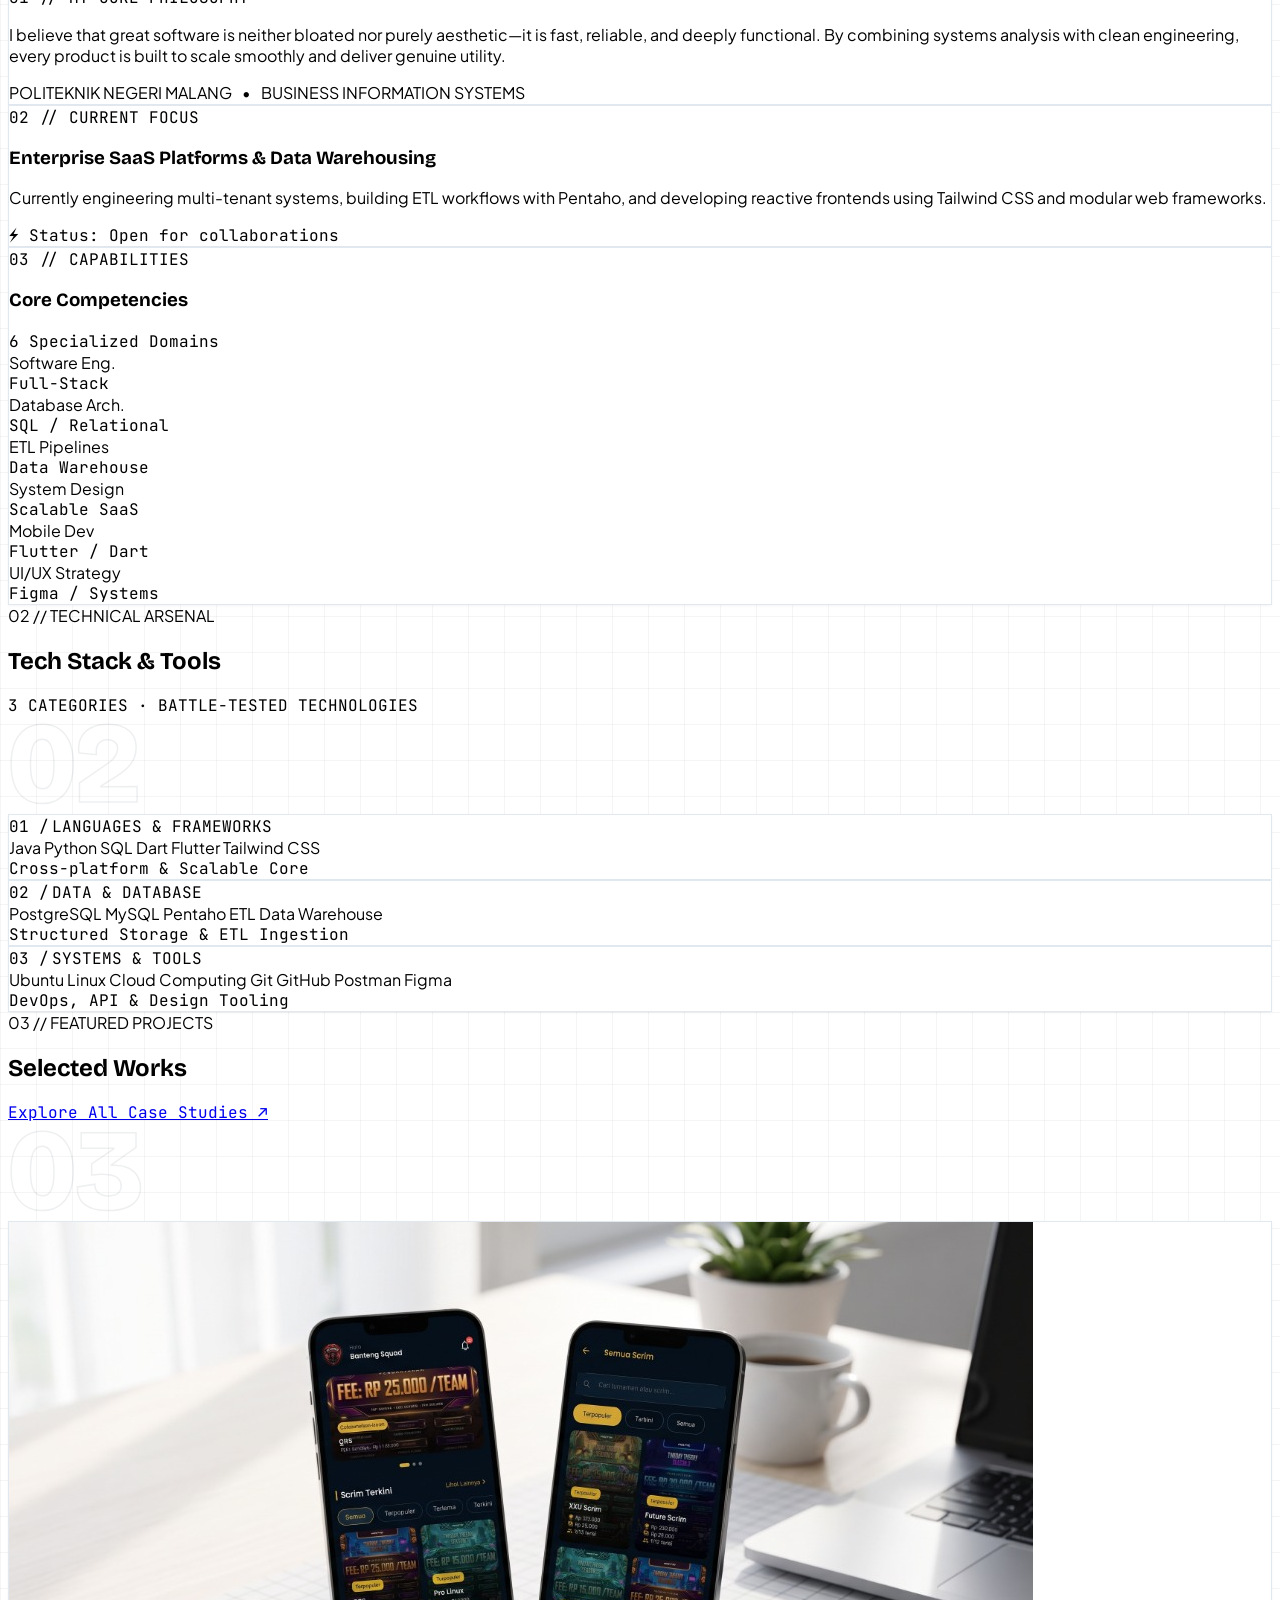
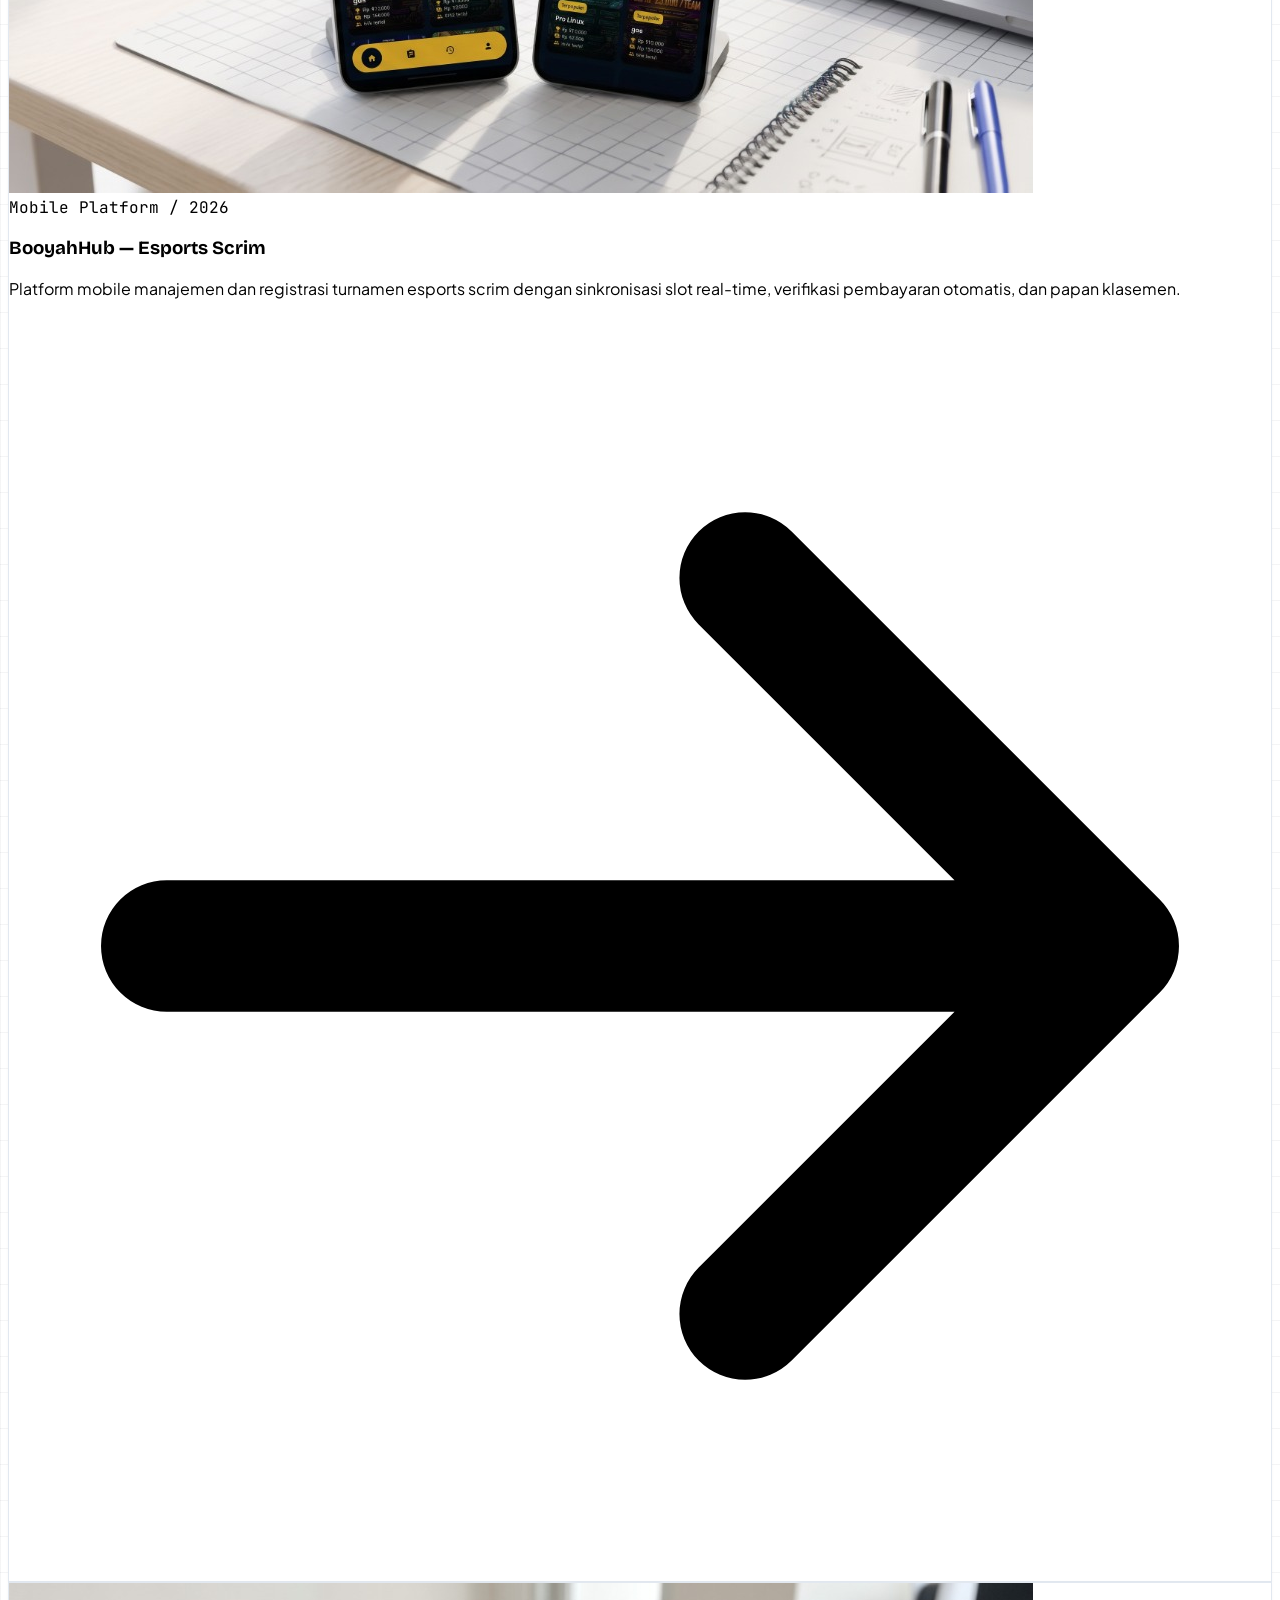
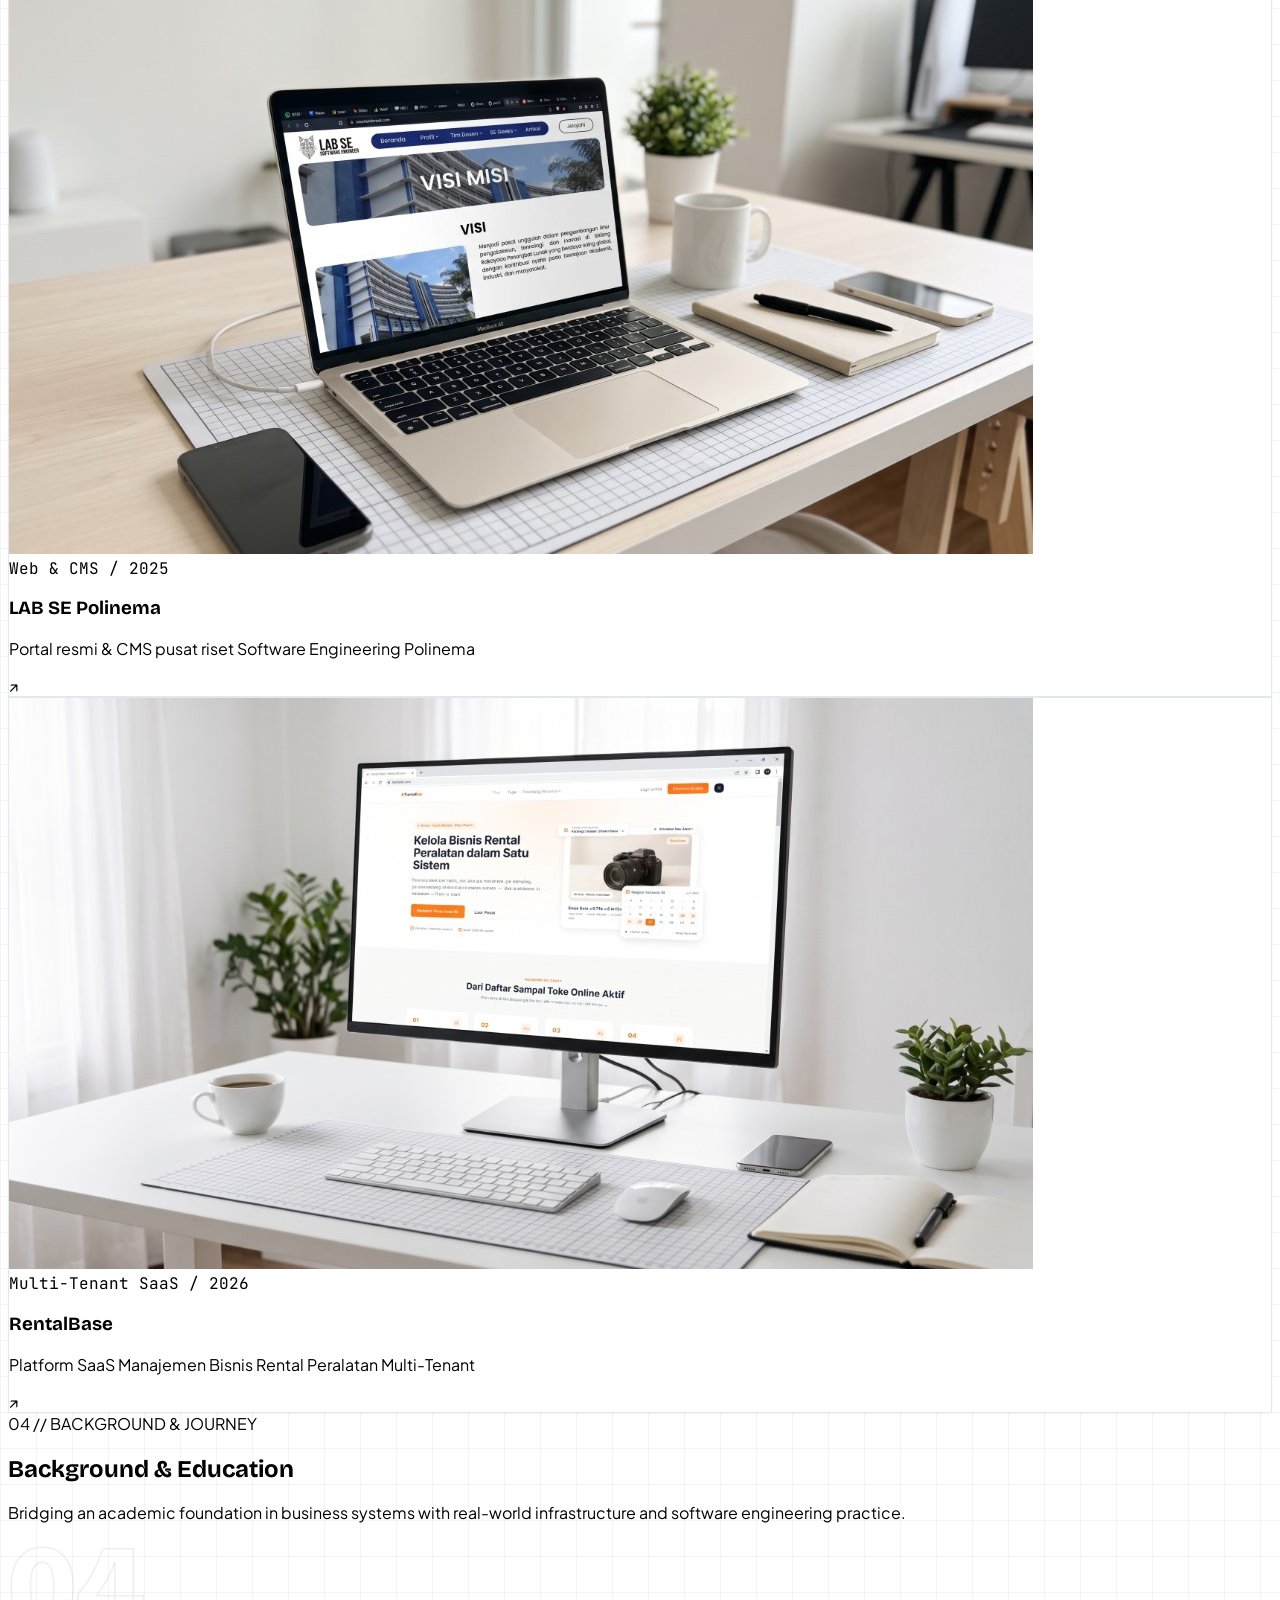
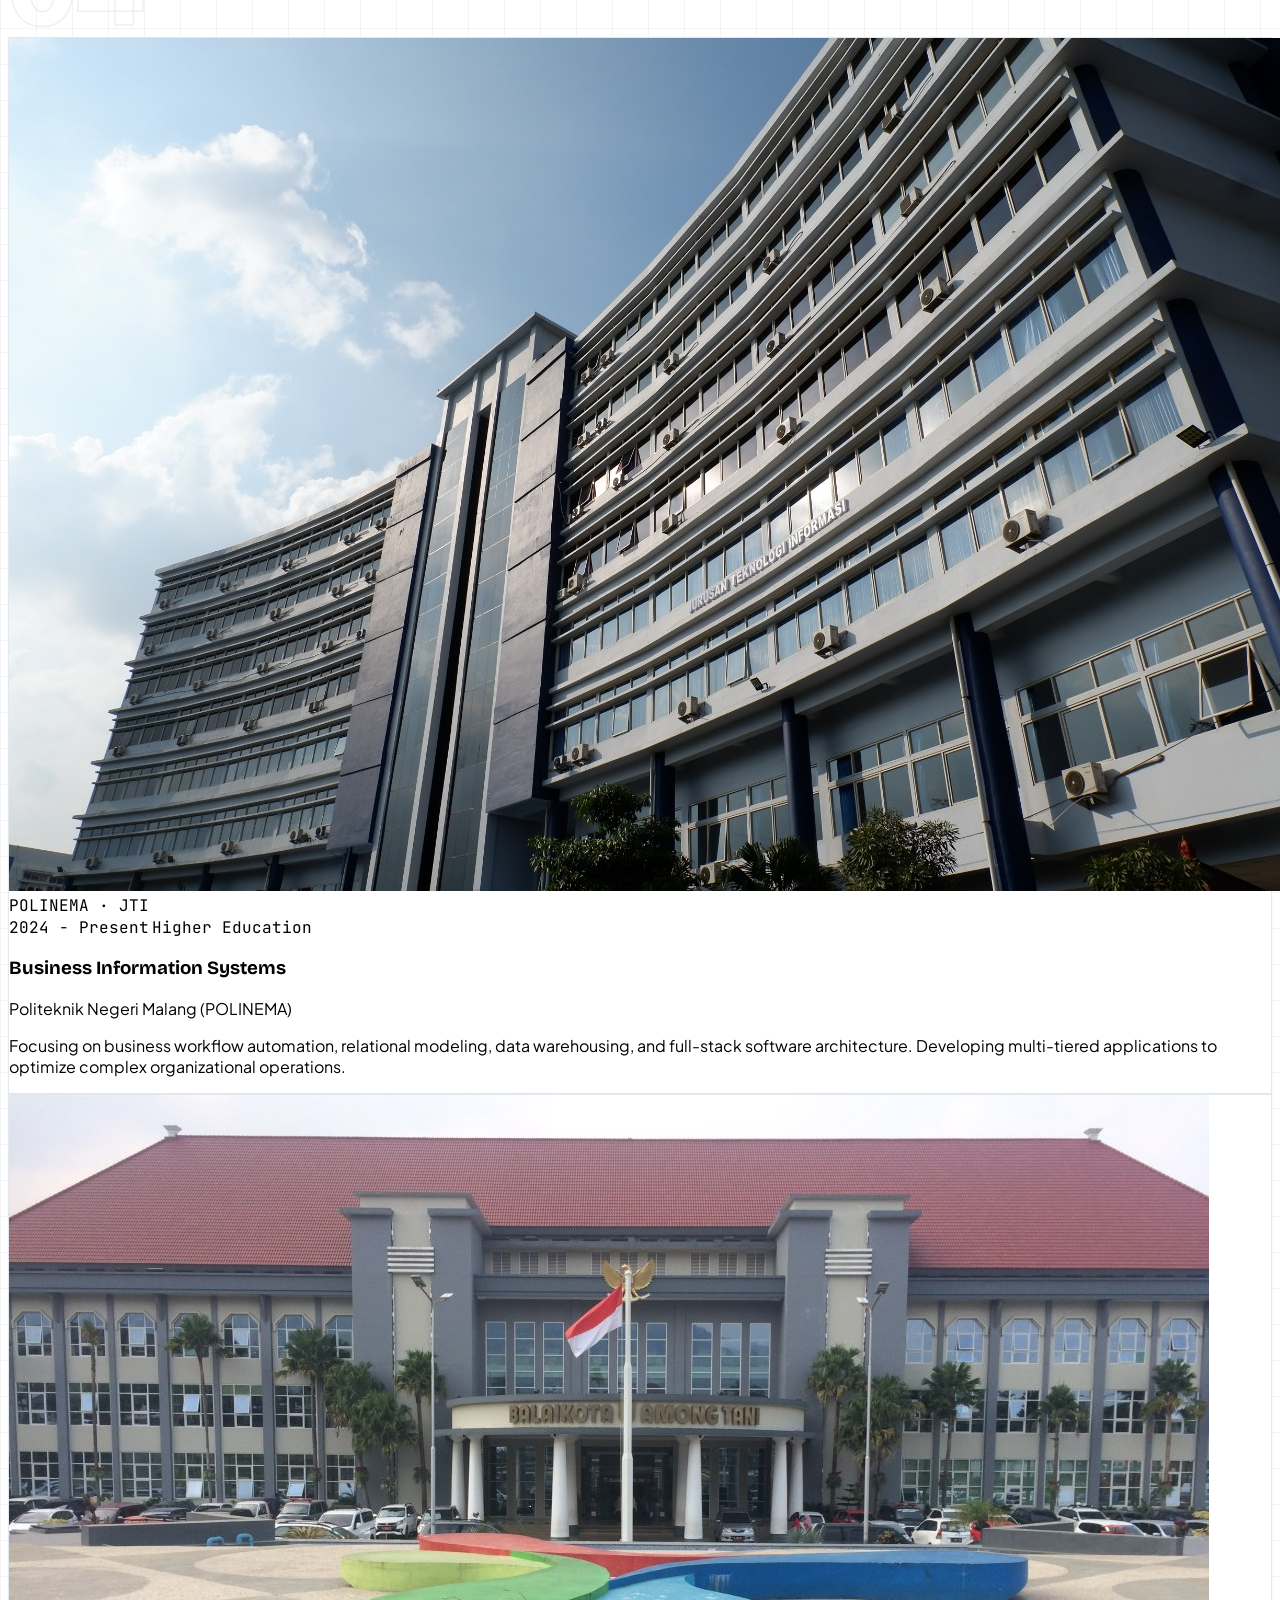
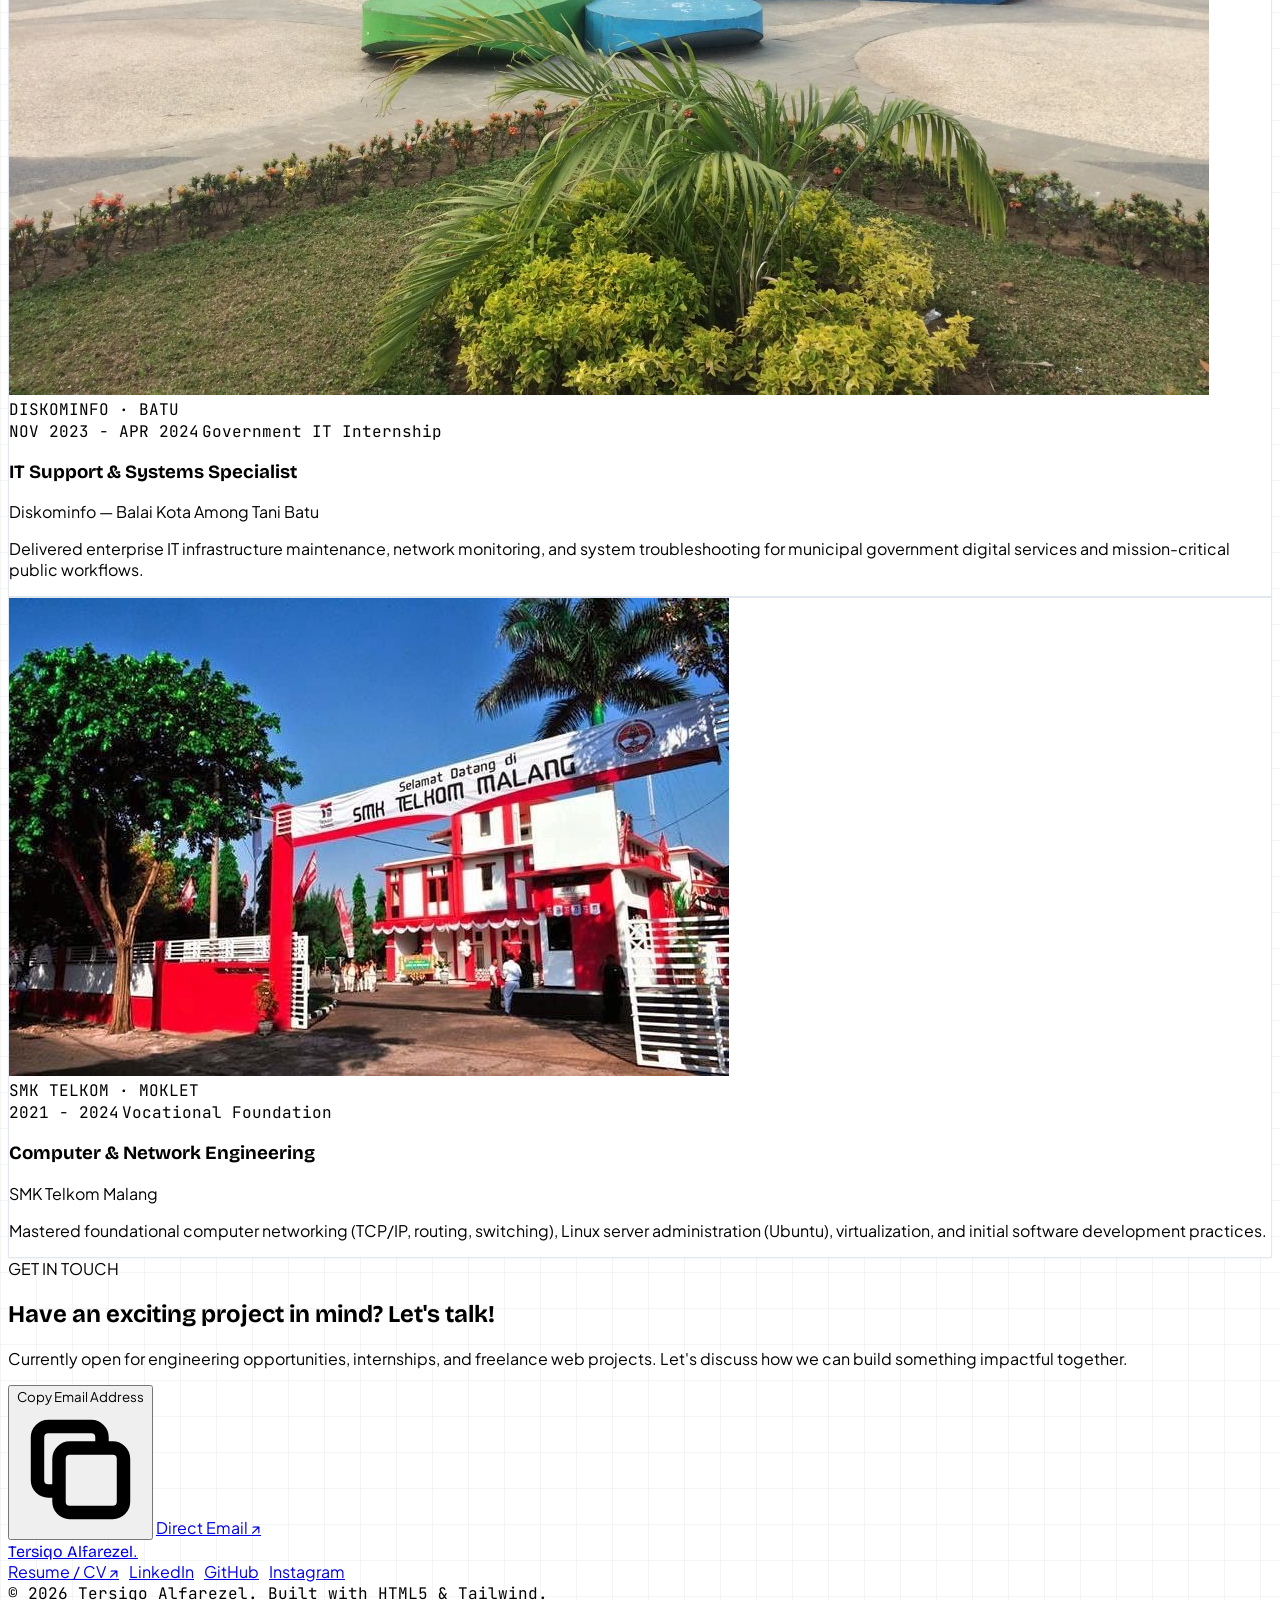
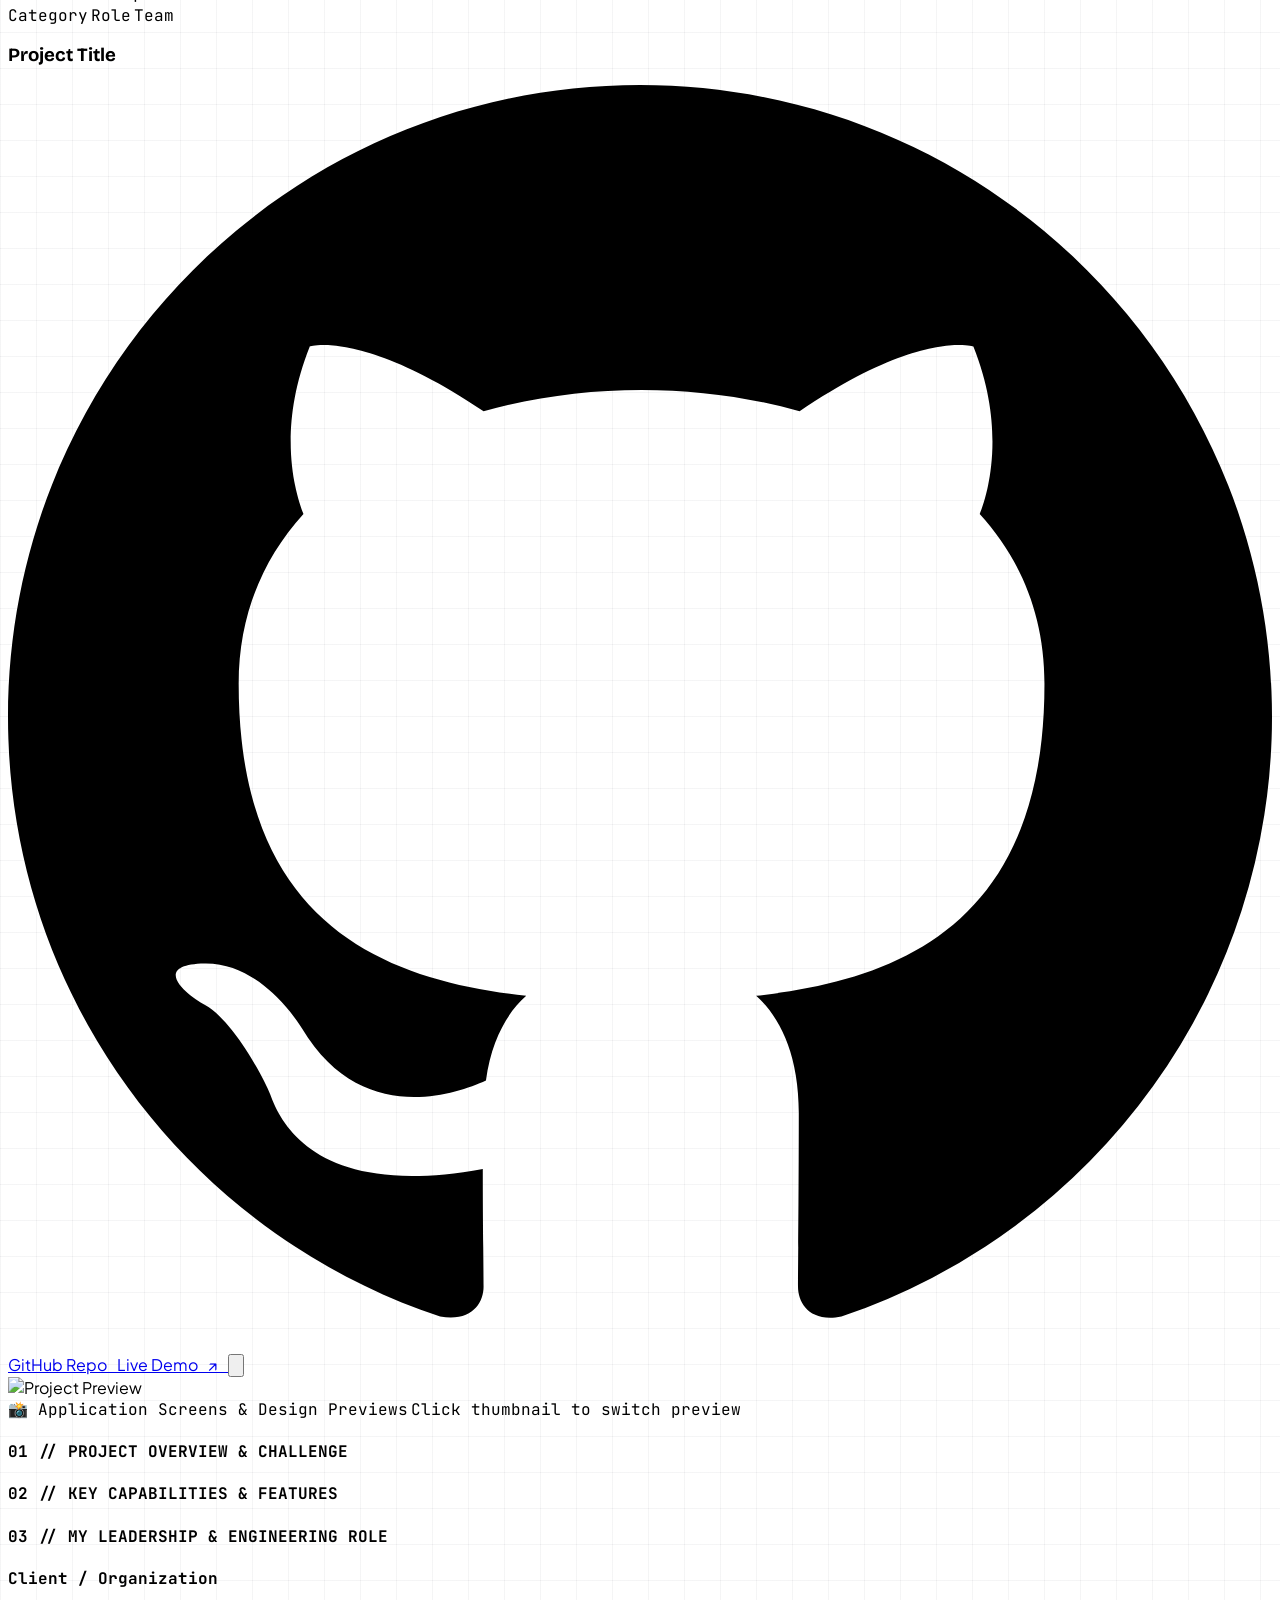
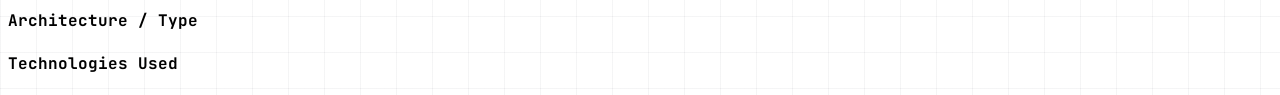
==== commit 9eb7156a: "fix" ====
--- a/index.html
+++ b/index.html
@@ -183,8 +183,9 @@
                 <path stroke-linecap="round" stroke-linejoin="round" stroke-width="2.5" d="M19 14l-7 7m0 0l-7-7m7 7V3"/>
               </svg>
             </a>
-            <a href="#about" class="inline-flex items-center gap-2 px-7 py-3.5 text-xs font-bold uppercase tracking-wider text-slate-700 hover:text-blue-600 border border-slate-300 hover:border-slate-400 rounded-lg bg-white transition-all shadow-xs">
-              About Me ↗
+            <a href="https://docs.google.com/document/d/14TITLV7igBSCtNQ5gUIBgoStcAbhoPpAjeAHnMfLSTQ/edit?usp=sharing" target="_blank" rel="noopener noreferrer" class="inline-flex items-center gap-2 px-7 py-3.5 text-xs font-bold uppercase tracking-wider text-slate-800 hover:text-blue-600 border border-slate-300 hover:border-blue-600 rounded-lg bg-white transition-all shadow-xs group">
+              <span>View Resume / CV</span>
+              <span class="text-sm group-hover:translate-x-0.5 group-hover:-translate-y-0.5 transition-transform">↗</span>
             </a>
           </div>
         </div>
@@ -577,48 +578,90 @@
           <div class="lg:col-span-8 space-y-5 reveal-on-scroll">
             
             <!-- Experience Item 1: Polinema -->
-            <div class="bento-card-clean rounded-2xl p-7 space-y-3 group border border-slate-200">
-              <div class="flex flex-wrap items-center justify-between gap-2">
-                <span class="text-xs font-mono font-bold text-blue-600 uppercase tracking-wider">2024 - Present</span>
-                <span class="px-3 py-1 rounded-md text-xs font-bold font-mono bg-blue-50 text-blue-800 border border-blue-200">Higher Education</span>
-              </div>
-              <h3 class="text-2xl font-extrabold text-slate-900 group-hover:text-blue-600 transition-colors font-display">
-                Business Information Systems
-              </h3>
-              <p class="text-sm font-semibold text-slate-700">Politeknik Negeri Malang (POLINEMA)</p>
-              <p class="text-sm text-slate-600 leading-relaxed font-normal">
-                Focusing on business workflow automation, relational modeling, data warehousing, and full-stack software architecture. Developing multi-tiered applications to optimize complex organizational operations.
-              </p>
+            <div class="bento-card-clean rounded-2xl p-6 md:p-7 group border border-slate-200 flex flex-col md:flex-row gap-6 items-stretch">
+              <!-- Preview Image -->
+              <div class="md:w-56 lg:w-64 shrink-0 h-48 md:h-auto rounded-xl overflow-hidden border border-slate-200 bg-slate-100 relative">
+                <img src="./assets/images/journey/polinema_jti.jpg" alt="Gedung Jurusan Teknologi Informasi Polinema" class="w-full h-full object-cover group-hover:scale-105 transition-transform duration-500">
+                <div class="absolute inset-0 bg-slate-900/10 group-hover:bg-transparent transition-colors"></div>
+                <div class="absolute bottom-2.5 left-2.5 px-2.5 py-1 rounded-md bg-slate-900/85 backdrop-blur-xs text-[10px] font-mono font-bold text-white tracking-wider border border-white/20">
+                  POLINEMA · JTI
+                </div>
+              </div>
+
+              <!-- Content -->
+              <div class="flex-1 space-y-2.5 flex flex-col justify-between">
+                <div>
+                  <div class="flex flex-wrap items-center justify-between gap-2 mb-2">
+                    <span class="text-xs font-mono font-bold text-blue-600 uppercase tracking-wider">2024 - Present</span>
+                    <span class="px-3 py-1 rounded-md text-xs font-bold font-mono bg-blue-50 text-blue-800 border border-blue-200">Higher Education</span>
+                  </div>
+                  <h3 class="text-xl sm:text-2xl font-extrabold text-slate-900 group-hover:text-blue-600 transition-colors font-display">
+                    Business Information Systems
+                  </h3>
+                  <p class="text-sm font-semibold text-slate-700 mt-0.5">Politeknik Negeri Malang (POLINEMA)</p>
+                  <p class="text-sm text-slate-600 leading-relaxed font-normal mt-2">
+                    Focusing on business workflow automation, relational modeling, data warehousing, and full-stack software architecture. Developing multi-tiered applications to optimize complex organizational operations.
+                  </p>
+                </div>
+              </div>
             </div>
 
             <!-- Experience Item 2: Diskominfo Batu -->
-            <div class="bento-card-clean rounded-2xl p-7 space-y-3 group border border-slate-200">
-              <div class="flex flex-wrap items-center justify-between gap-2">
-                <span class="text-xs font-mono font-bold text-slate-700 uppercase tracking-wider">NOV 2023 - APR 2024</span>
-                <span class="px-3 py-1 rounded-md text-xs font-bold font-mono bg-slate-100 text-slate-800 border border-slate-200">Government IT Internship</span>
-              </div>
-              <h3 class="text-2xl font-extrabold text-slate-900 group-hover:text-blue-600 transition-colors font-display">
-                IT Support & Systems Specialist
-              </h3>
-              <p class="text-sm font-semibold text-slate-700">Diskominfo — Balai Kota Among Tani Batu</p>
-              <p class="text-sm text-slate-600 leading-relaxed font-normal">
-                Delivered enterprise IT infrastructure maintenance, network monitoring, and system troubleshooting for municipal government digital services and mission-critical public workflows.
-              </p>
+            <div class="bento-card-clean rounded-2xl p-6 md:p-7 group border border-slate-200 flex flex-col md:flex-row gap-6 items-stretch">
+              <!-- Preview Image -->
+              <div class="md:w-56 lg:w-64 shrink-0 h-48 md:h-auto rounded-xl overflow-hidden border border-slate-200 bg-slate-100 relative">
+                <img src="./assets/images/journey/diskominfo_batu.jpg" alt="Balai Kota Among Tani Batu - Diskominfo" class="w-full h-full object-cover group-hover:scale-105 transition-transform duration-500">
+                <div class="absolute inset-0 bg-slate-900/10 group-hover:bg-transparent transition-colors"></div>
+                <div class="absolute bottom-2.5 left-2.5 px-2.5 py-1 rounded-md bg-slate-900/85 backdrop-blur-xs text-[10px] font-mono font-bold text-white tracking-wider border border-white/20">
+                  DISKOMINFO · BATU
+                </div>
+              </div>
+
+              <!-- Content -->
+              <div class="flex-1 space-y-2.5 flex flex-col justify-between">
+                <div>
+                  <div class="flex flex-wrap items-center justify-between gap-2 mb-2">
+                    <span class="text-xs font-mono font-bold text-slate-700 uppercase tracking-wider">NOV 2023 - APR 2024</span>
+                    <span class="px-3 py-1 rounded-md text-xs font-bold font-mono bg-slate-100 text-slate-800 border border-slate-200">Government IT Internship</span>
+                  </div>
+                  <h3 class="text-xl sm:text-2xl font-extrabold text-slate-900 group-hover:text-blue-600 transition-colors font-display">
+                    IT Support & Systems Specialist
+                  </h3>
+                  <p class="text-sm font-semibold text-slate-700 mt-0.5">Diskominfo — Balai Kota Among Tani Batu</p>
+                  <p class="text-sm text-slate-600 leading-relaxed font-normal mt-2">
+                    Delivered enterprise IT infrastructure maintenance, network monitoring, and system troubleshooting for municipal government digital services and mission-critical public workflows.
+                  </p>
+                </div>
+              </div>
             </div>
 
             <!-- Experience Item 3: SMK Telkom Malang -->
-            <div class="bento-card-clean rounded-2xl p-7 space-y-3 group border border-slate-200">
-              <div class="flex flex-wrap items-center justify-between gap-2">
-                <span class="text-xs font-mono font-bold text-slate-700 uppercase tracking-wider">2021 - 2024</span>
-                <span class="px-3 py-1 rounded-md text-xs font-bold font-mono bg-slate-100 text-slate-800 border border-slate-200">Vocational Foundation</span>
-              </div>
-              <h3 class="text-2xl font-extrabold text-slate-900 group-hover:text-blue-600 transition-colors font-display">
-                Computer & Network Engineering
-              </h3>
-              <p class="text-sm font-semibold text-slate-700">SMK Telkom Malang</p>
-              <p class="text-sm text-slate-600 leading-relaxed font-normal">
-                Mastered foundational computer networking (TCP/IP, routing, switching), Linux server administration (Ubuntu), virtualization, and initial software development practices.
-              </p>
+            <div class="bento-card-clean rounded-2xl p-6 md:p-7 group border border-slate-200 flex flex-col md:flex-row gap-6 items-stretch">
+              <!-- Preview Image -->
+              <div class="md:w-56 lg:w-64 shrink-0 h-48 md:h-auto rounded-xl overflow-hidden border border-slate-200 bg-slate-100 relative">
+                <img src="./assets/images/journey/smk_telkom_malang.jpg" alt="Gerbang Utama SMK Telkom Malang" class="w-full h-full object-cover group-hover:scale-105 transition-transform duration-500">
+                <div class="absolute inset-0 bg-slate-900/10 group-hover:bg-transparent transition-colors"></div>
+                <div class="absolute bottom-2.5 left-2.5 px-2.5 py-1 rounded-md bg-slate-900/85 backdrop-blur-xs text-[10px] font-mono font-bold text-white tracking-wider border border-white/20">
+                  SMK TELKOM · MOKLET
+                </div>
+              </div>
+
+              <!-- Content -->
+              <div class="flex-1 space-y-2.5 flex flex-col justify-between">
+                <div>
+                  <div class="flex flex-wrap items-center justify-between gap-2 mb-2">
+                    <span class="text-xs font-mono font-bold text-slate-700 uppercase tracking-wider">2021 - 2024</span>
+                    <span class="px-3 py-1 rounded-md text-xs font-bold font-mono bg-slate-100 text-slate-800 border border-slate-200">Vocational Foundation</span>
+                  </div>
+                  <h3 class="text-xl sm:text-2xl font-extrabold text-slate-900 group-hover:text-blue-600 transition-colors font-display">
+                    Computer & Network Engineering
+                  </h3>
+                  <p class="text-sm font-semibold text-slate-700 mt-0.5">SMK Telkom Malang</p>
+                  <p class="text-sm text-slate-600 leading-relaxed font-normal mt-2">
+                    Mastered foundational computer networking (TCP/IP, routing, switching), Linux server administration (Ubuntu), virtualization, and initial software development practices.
+                  </p>
+                </div>
+              </div>
             </div>
 
           </div>
@@ -675,11 +718,12 @@
         Tersiqo Alfarezel<span class="text-blue-600">.</span>
       </a>
 
-      <!-- Social Links with Clean Neutral Pills -->
-      <div class="flex items-center gap-3 text-xs font-bold font-mono">
-        <a href="https://linkedin.com" target="_blank" rel="noopener" class="px-3.5 py-1.5 rounded-md bg-slate-100 border border-slate-200 text-slate-700 hover:text-blue-600 hover:border-blue-300 transition-all">LinkedIn</a>
-        <a href="https://instagram.com" target="_blank" rel="noopener" class="px-3.5 py-1.5 rounded-md bg-slate-100 border border-slate-200 text-slate-700 hover:text-blue-600 hover:border-blue-300 transition-all">Instagram</a>
-        <a href="https://github.com" target="_blank" rel="noopener" class="px-3.5 py-1.5 rounded-md bg-slate-100 border border-slate-200 text-slate-700 hover:text-blue-600 hover:border-blue-300 transition-all">GitHub</a>
+      <!-- Social Links & CV with Clean Technical Markers -->
+      <div class="flex flex-wrap items-center gap-3 text-xs font-bold font-mono">
+        <a href="https://docs.google.com/document/d/14TITLV7igBSCtNQ5gUIBgoStcAbhoPpAjeAHnMfLSTQ/edit?usp=sharing" target="_blank" rel="noopener noreferrer" class="px-3.5 py-1.5 rounded-md bg-blue-50 border border-blue-200 text-blue-700 hover:bg-blue-600 hover:text-white transition-all shadow-2xs">Resume / CV ↗</a>
+        <a href="https://www.linkedin.com/in/tersiqo" target="_blank" rel="noopener noreferrer" class="px-3.5 py-1.5 rounded-md bg-slate-100 border border-slate-200 text-slate-700 hover:text-blue-600 hover:border-blue-300 transition-all">LinkedIn</a>
+        <a href="https://github.com/tersiqo" target="_blank" rel="noopener noreferrer" class="px-3.5 py-1.5 rounded-md bg-slate-100 border border-slate-200 text-slate-700 hover:text-blue-600 hover:border-blue-300 transition-all">GitHub</a>
+        <a href="https://instagram.com" target="_blank" rel="noopener noreferrer" class="px-3.5 py-1.5 rounded-md bg-slate-100 border border-slate-200 text-slate-700 hover:text-blue-600 hover:border-blue-300 transition-all">Instagram</a>
       </div>
 
       <!-- Copyright -->
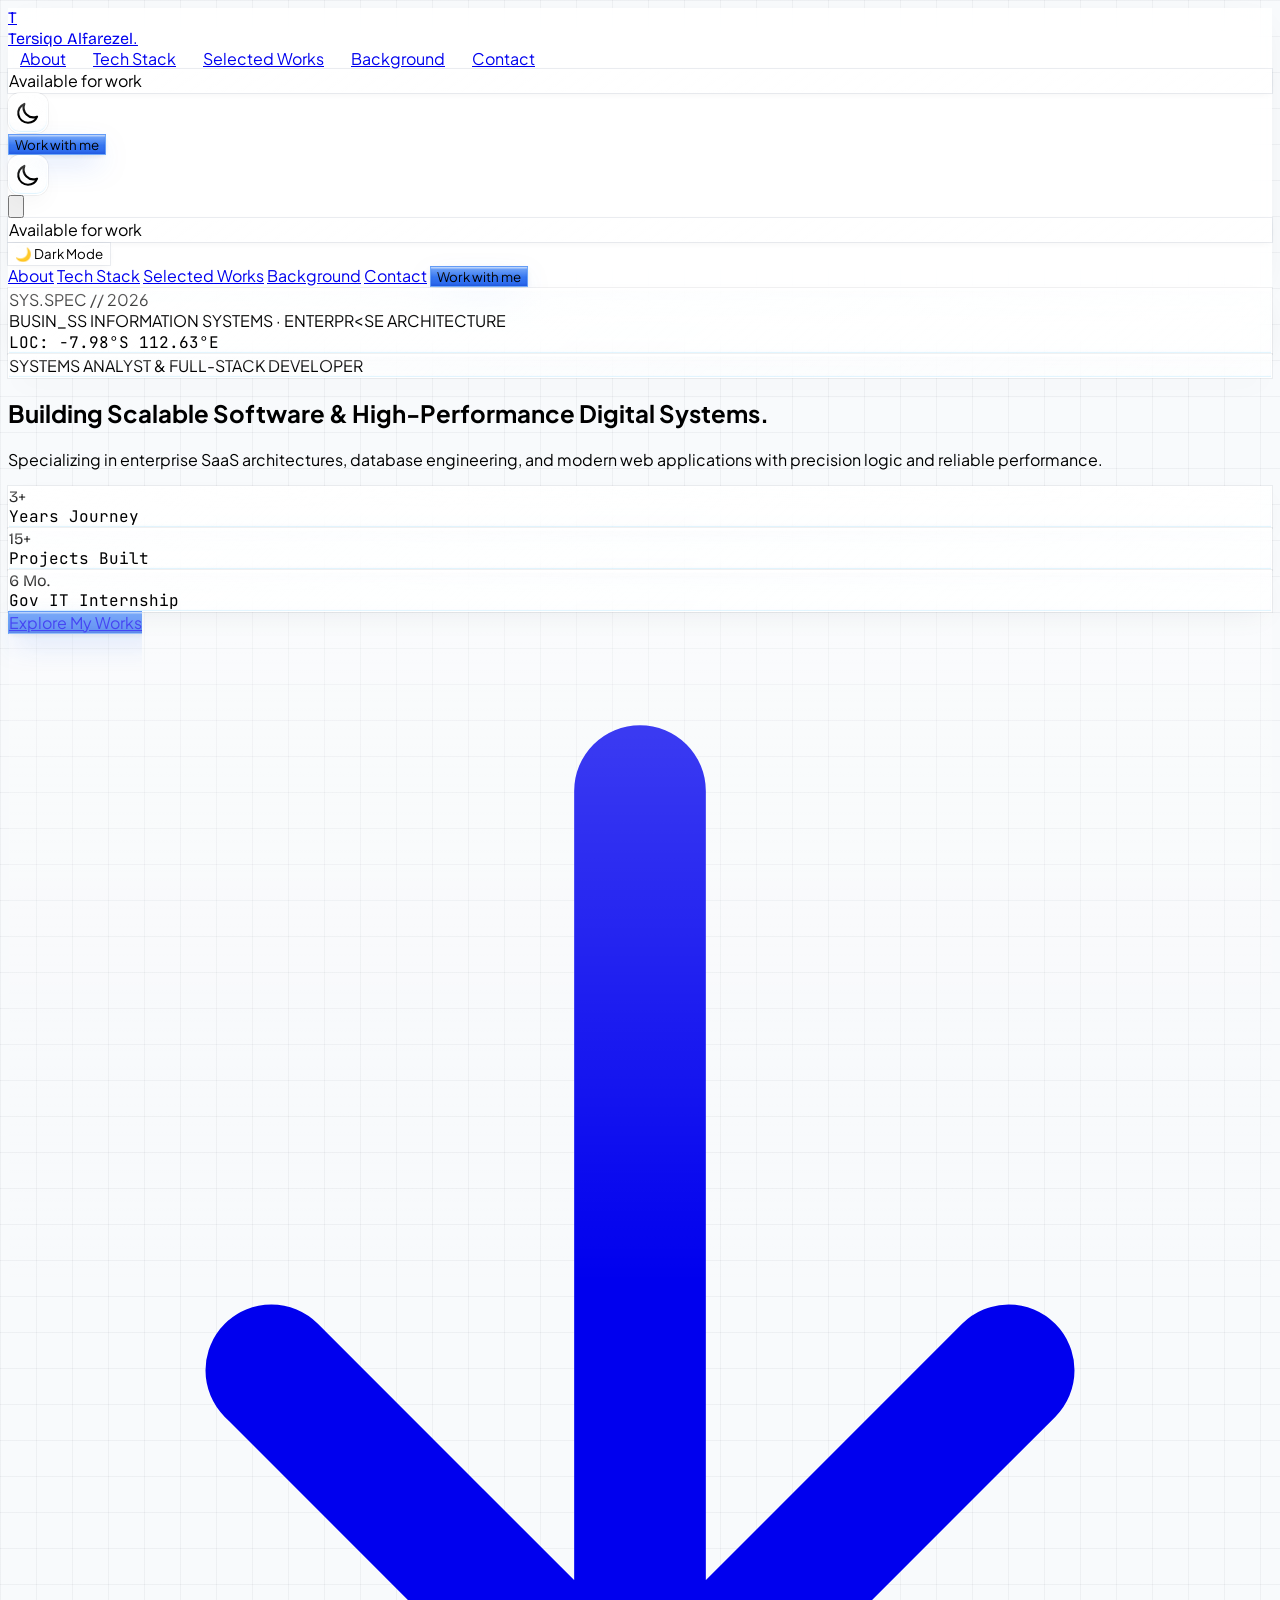
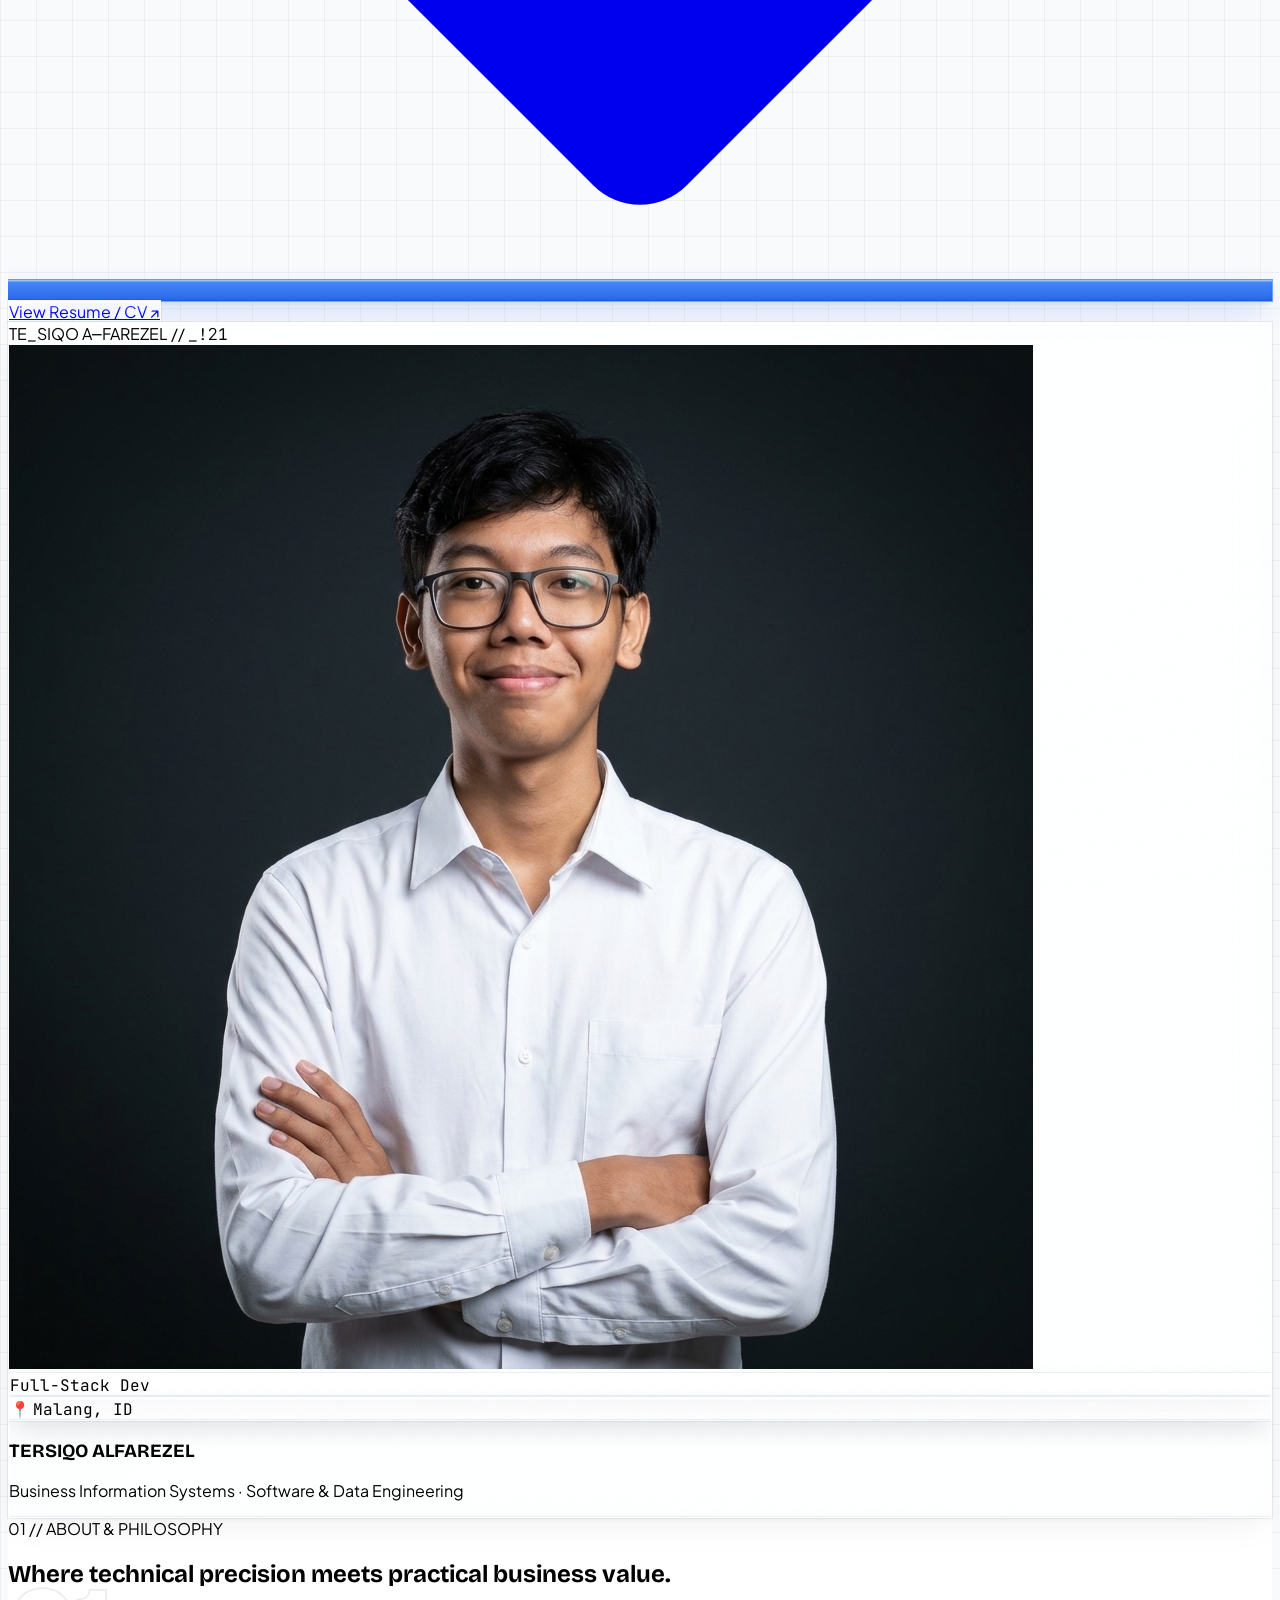
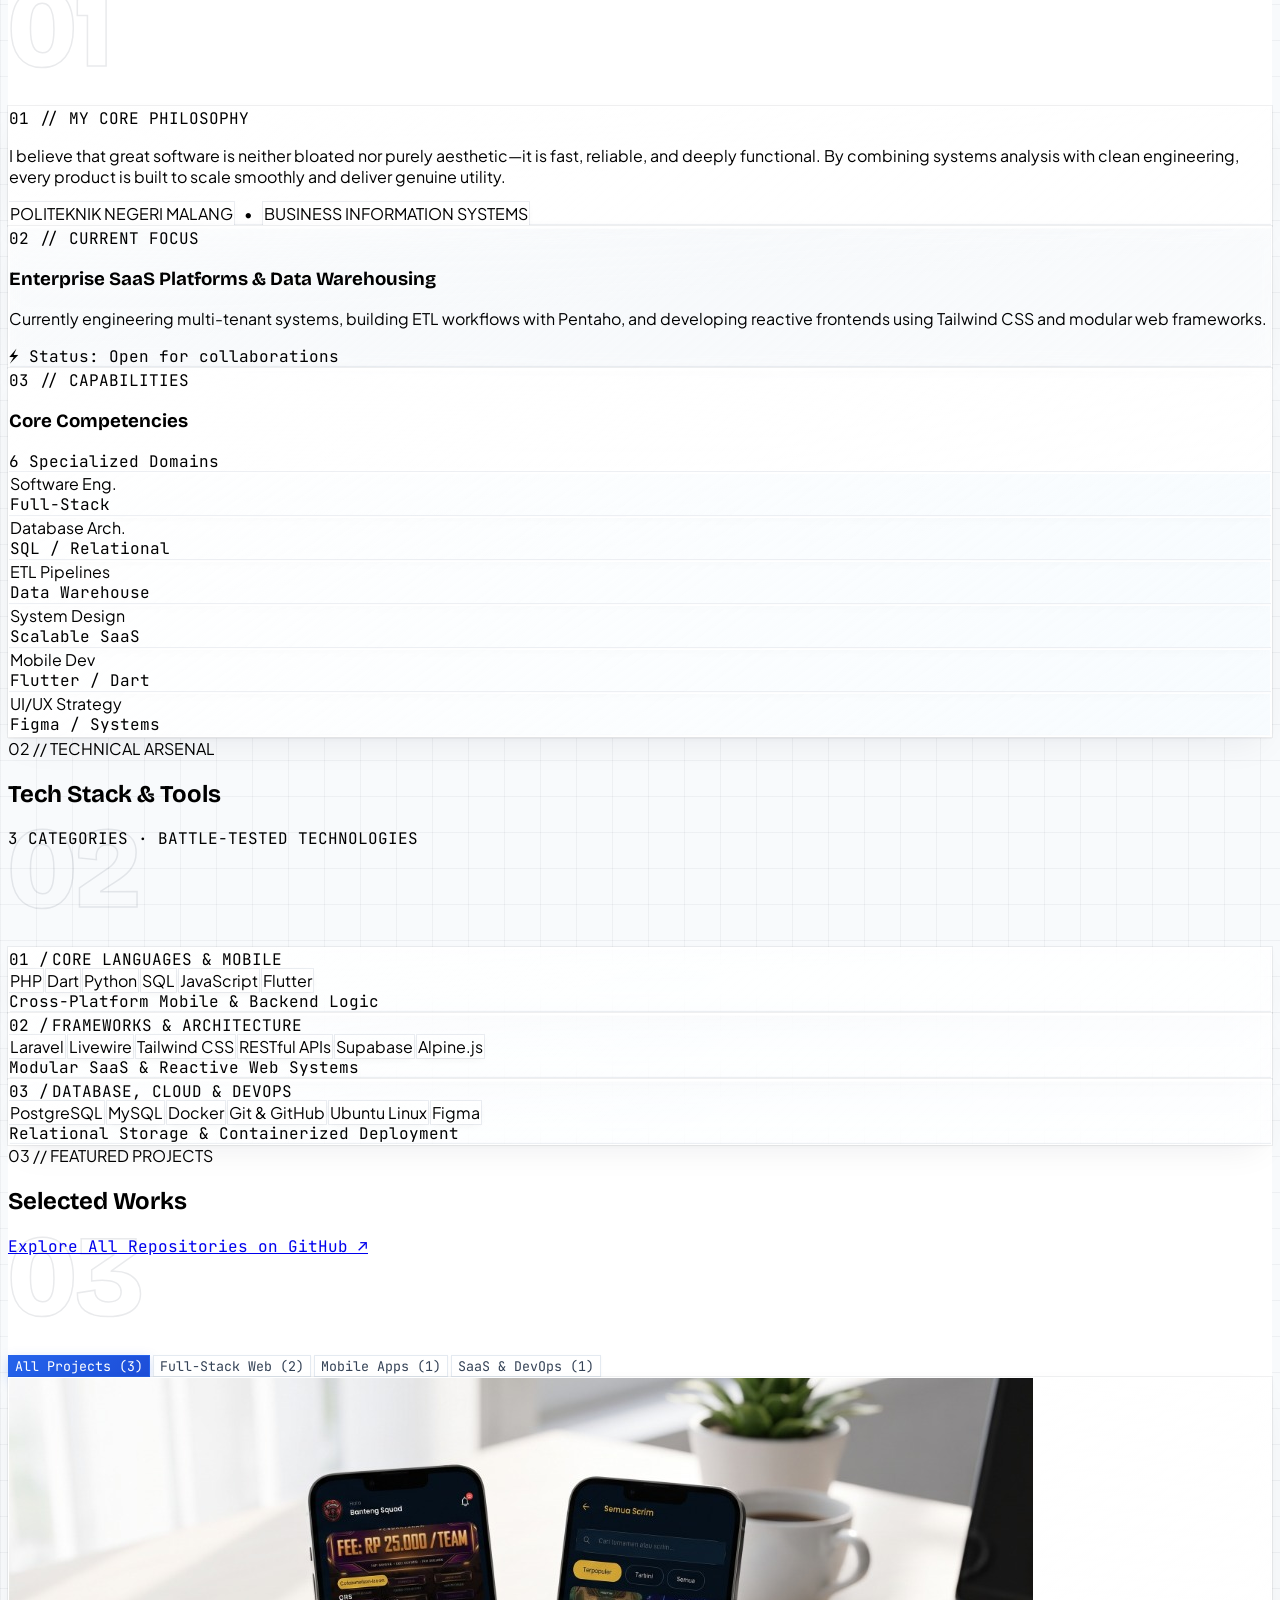
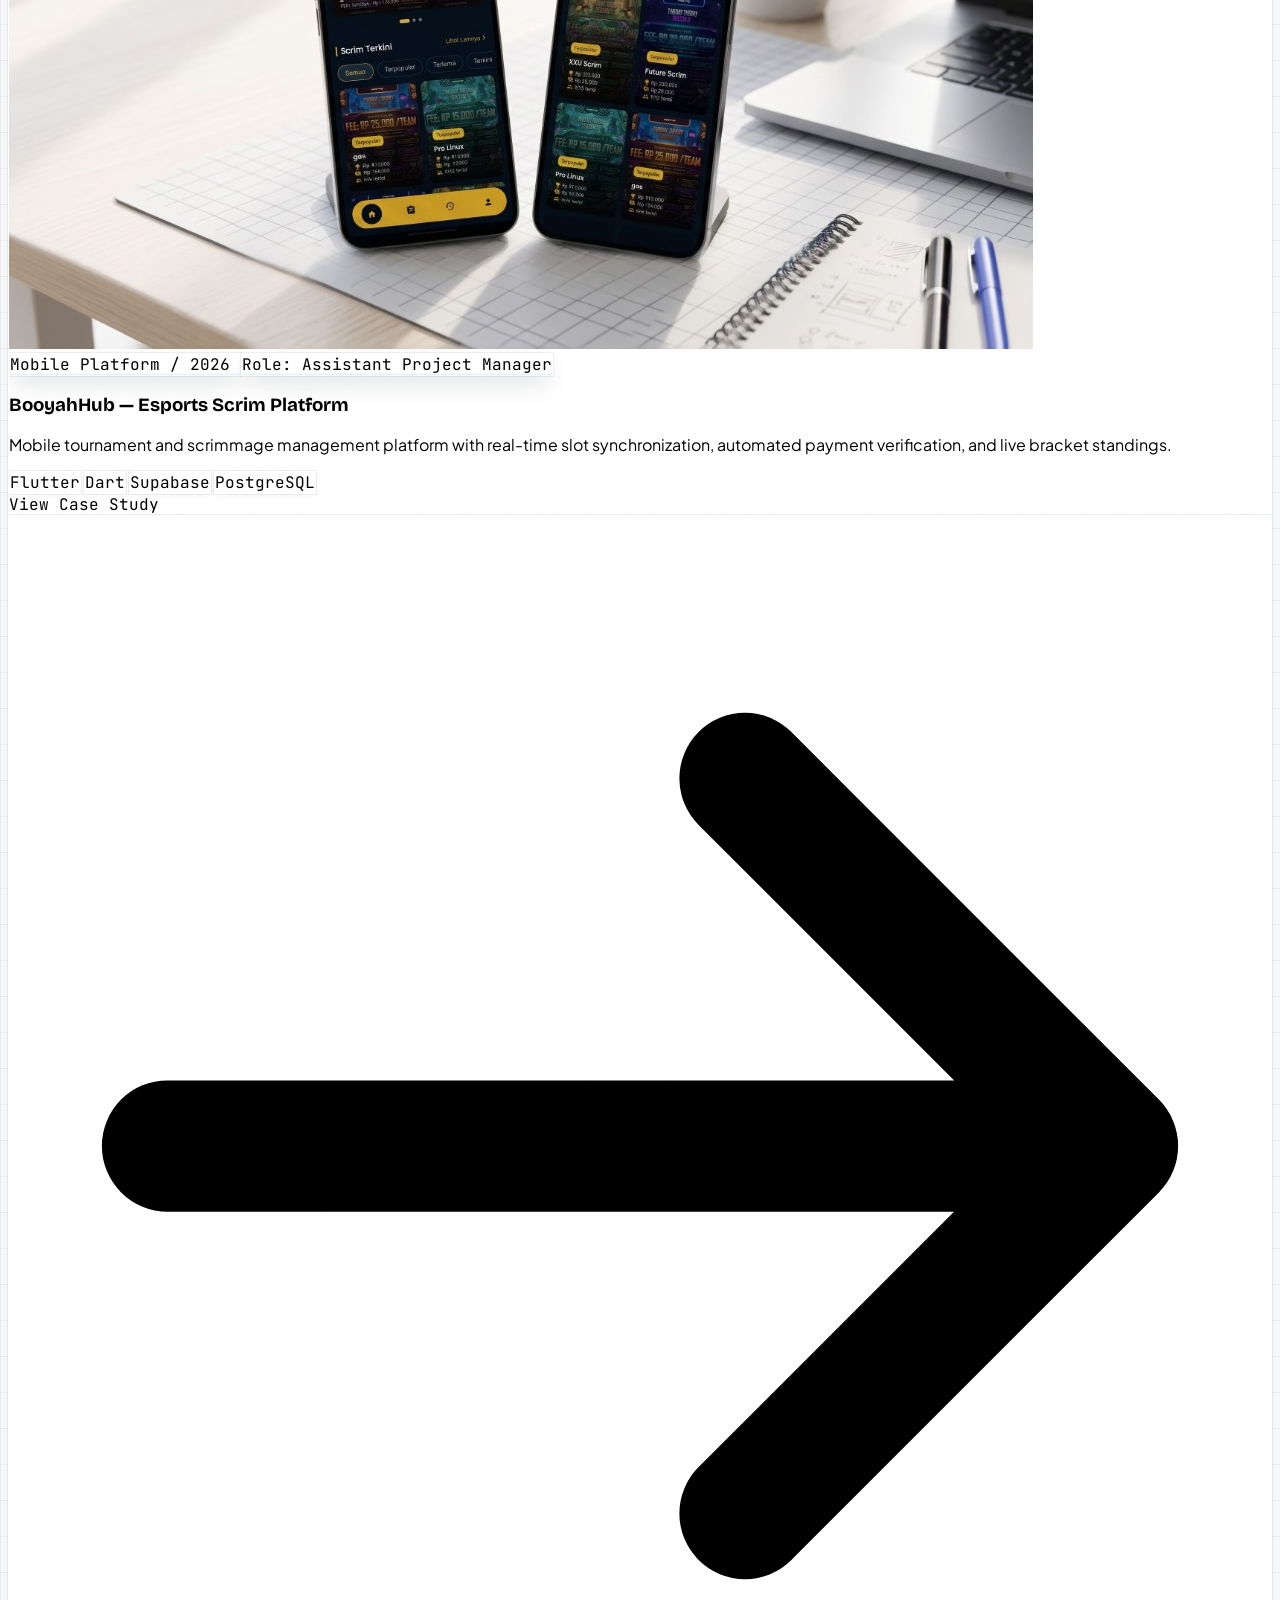
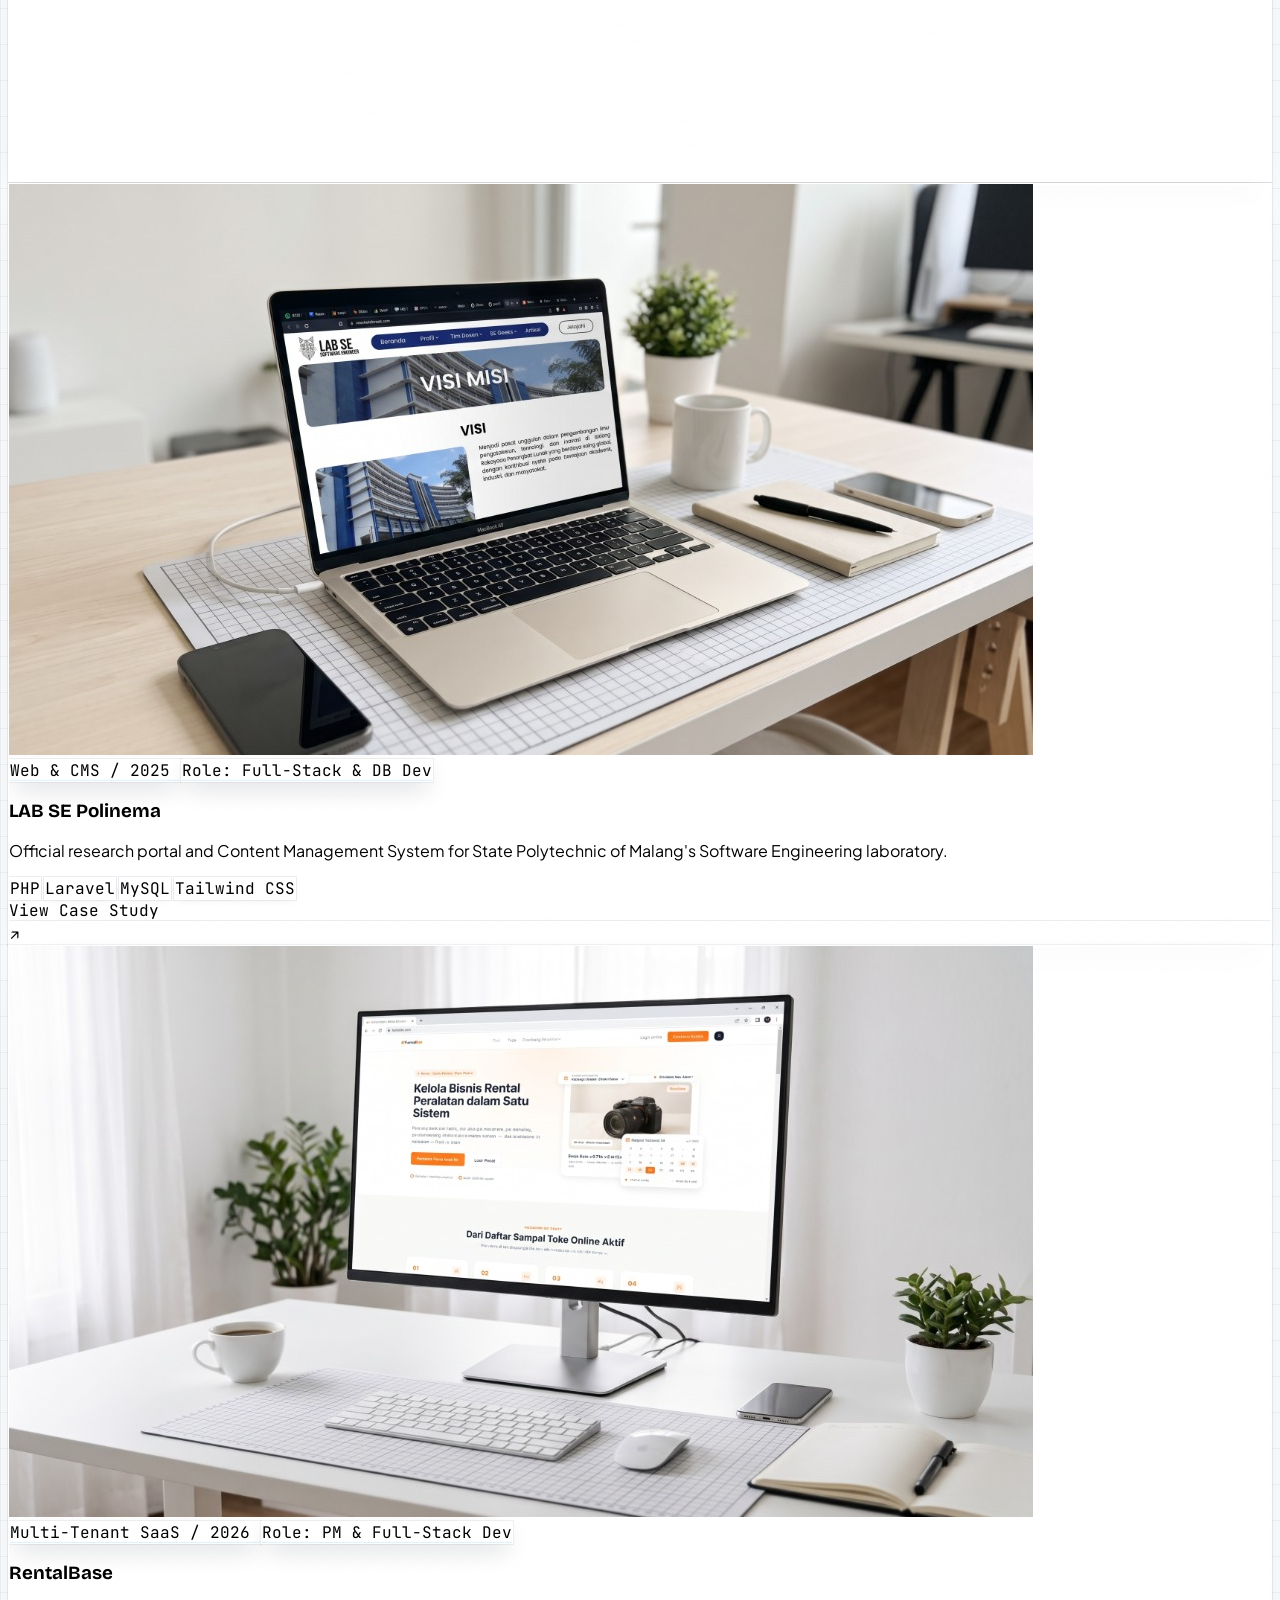
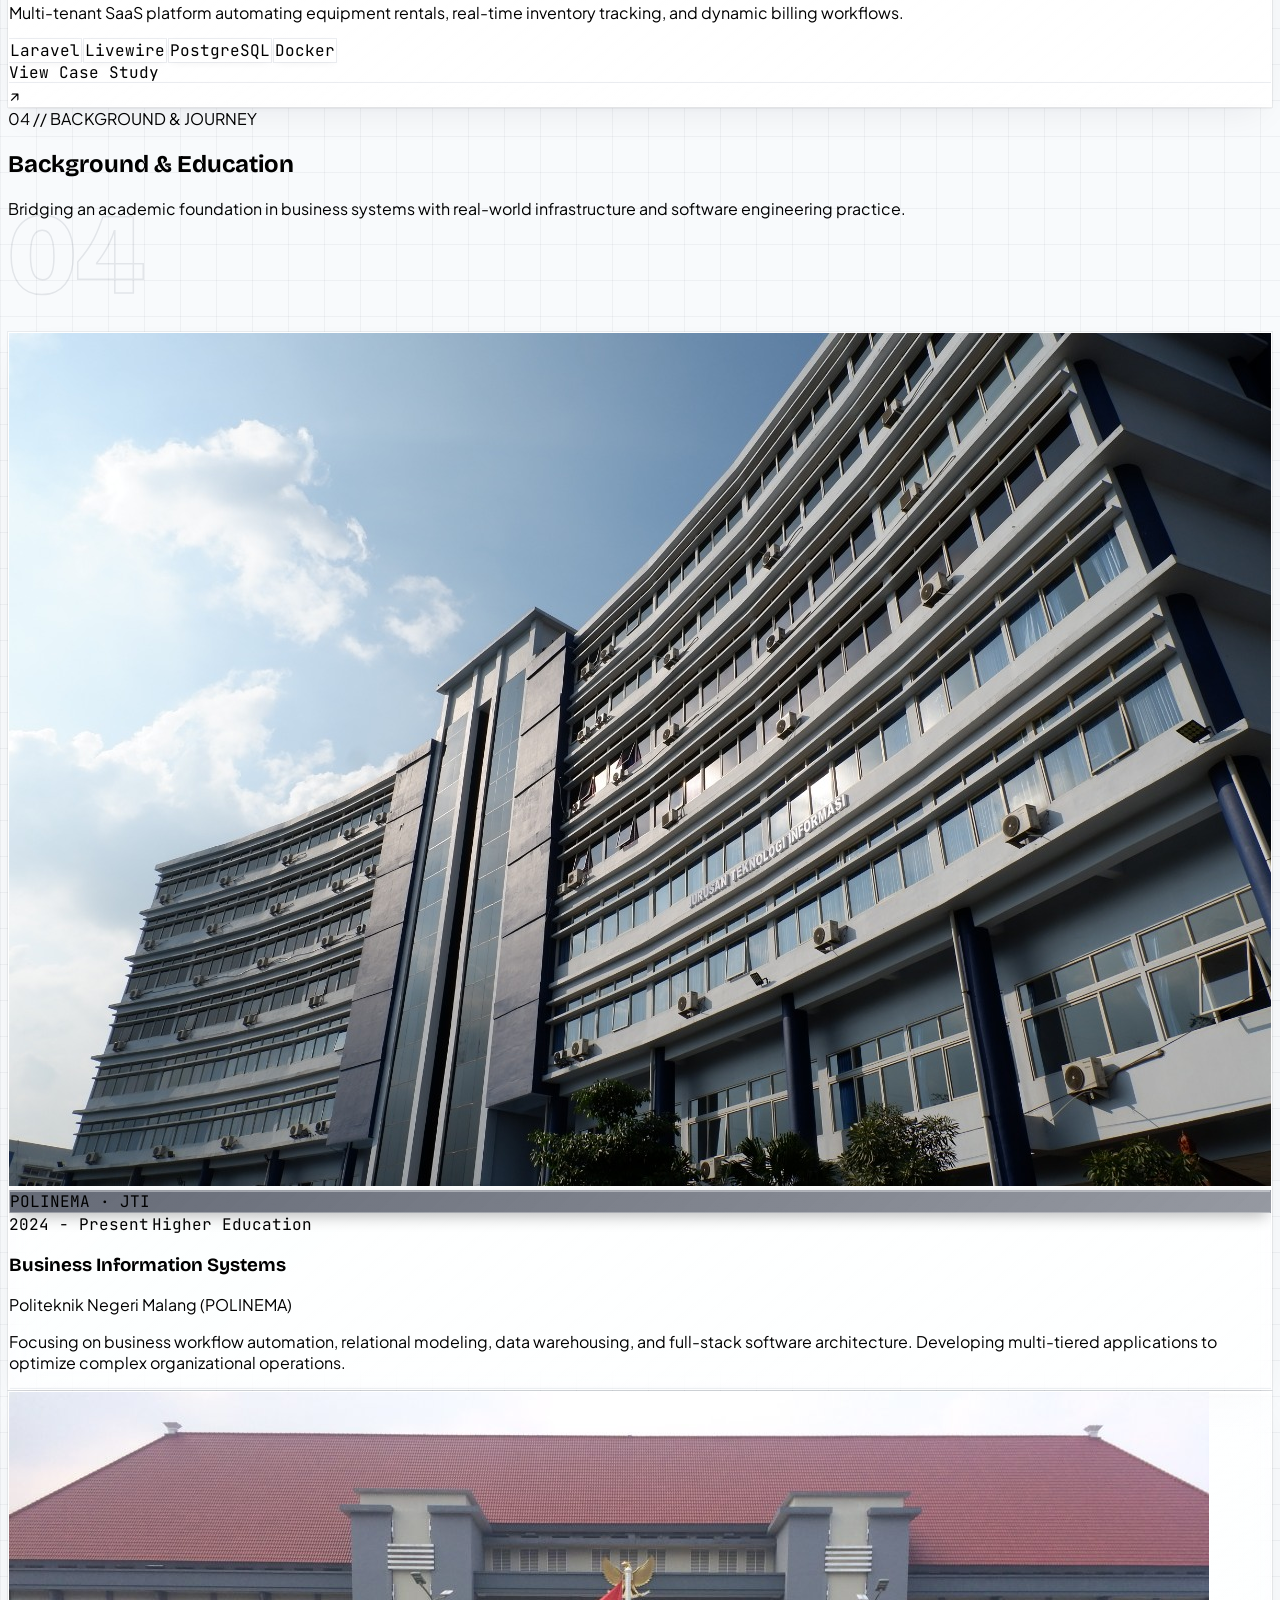
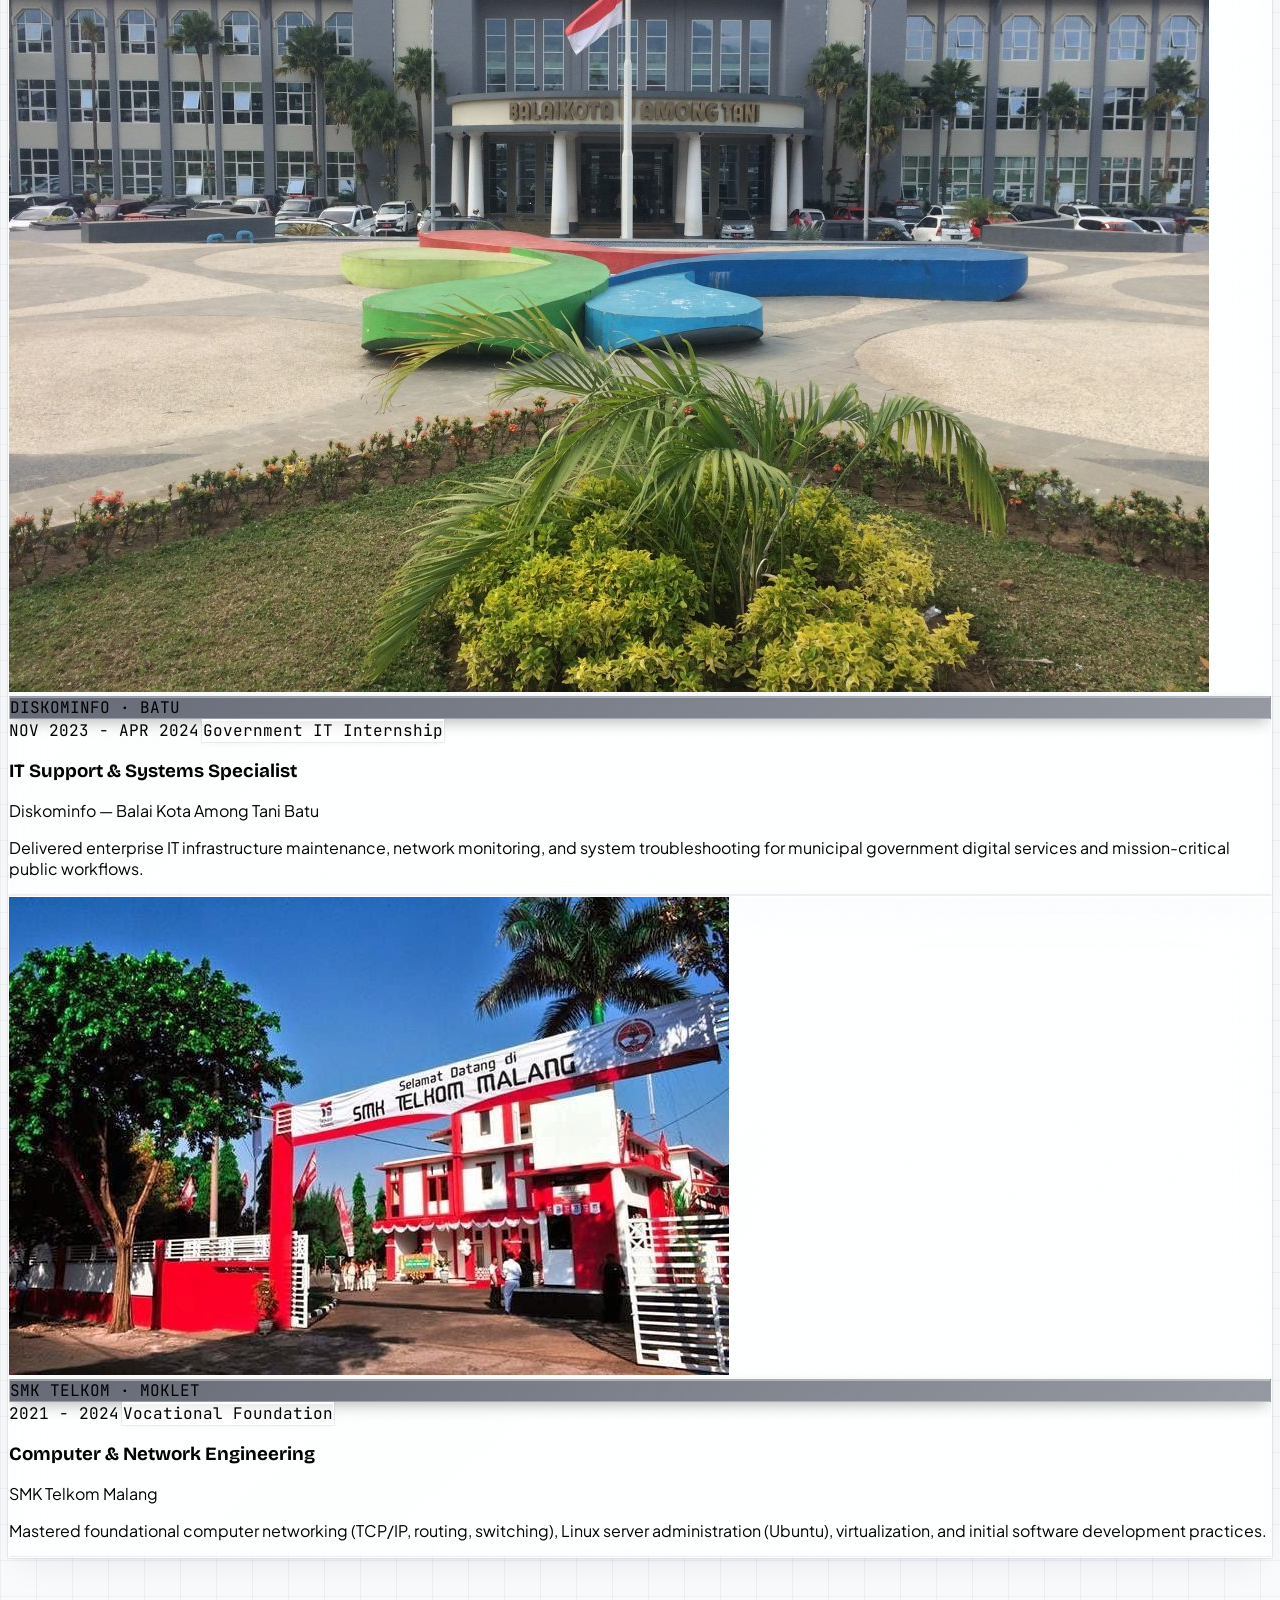
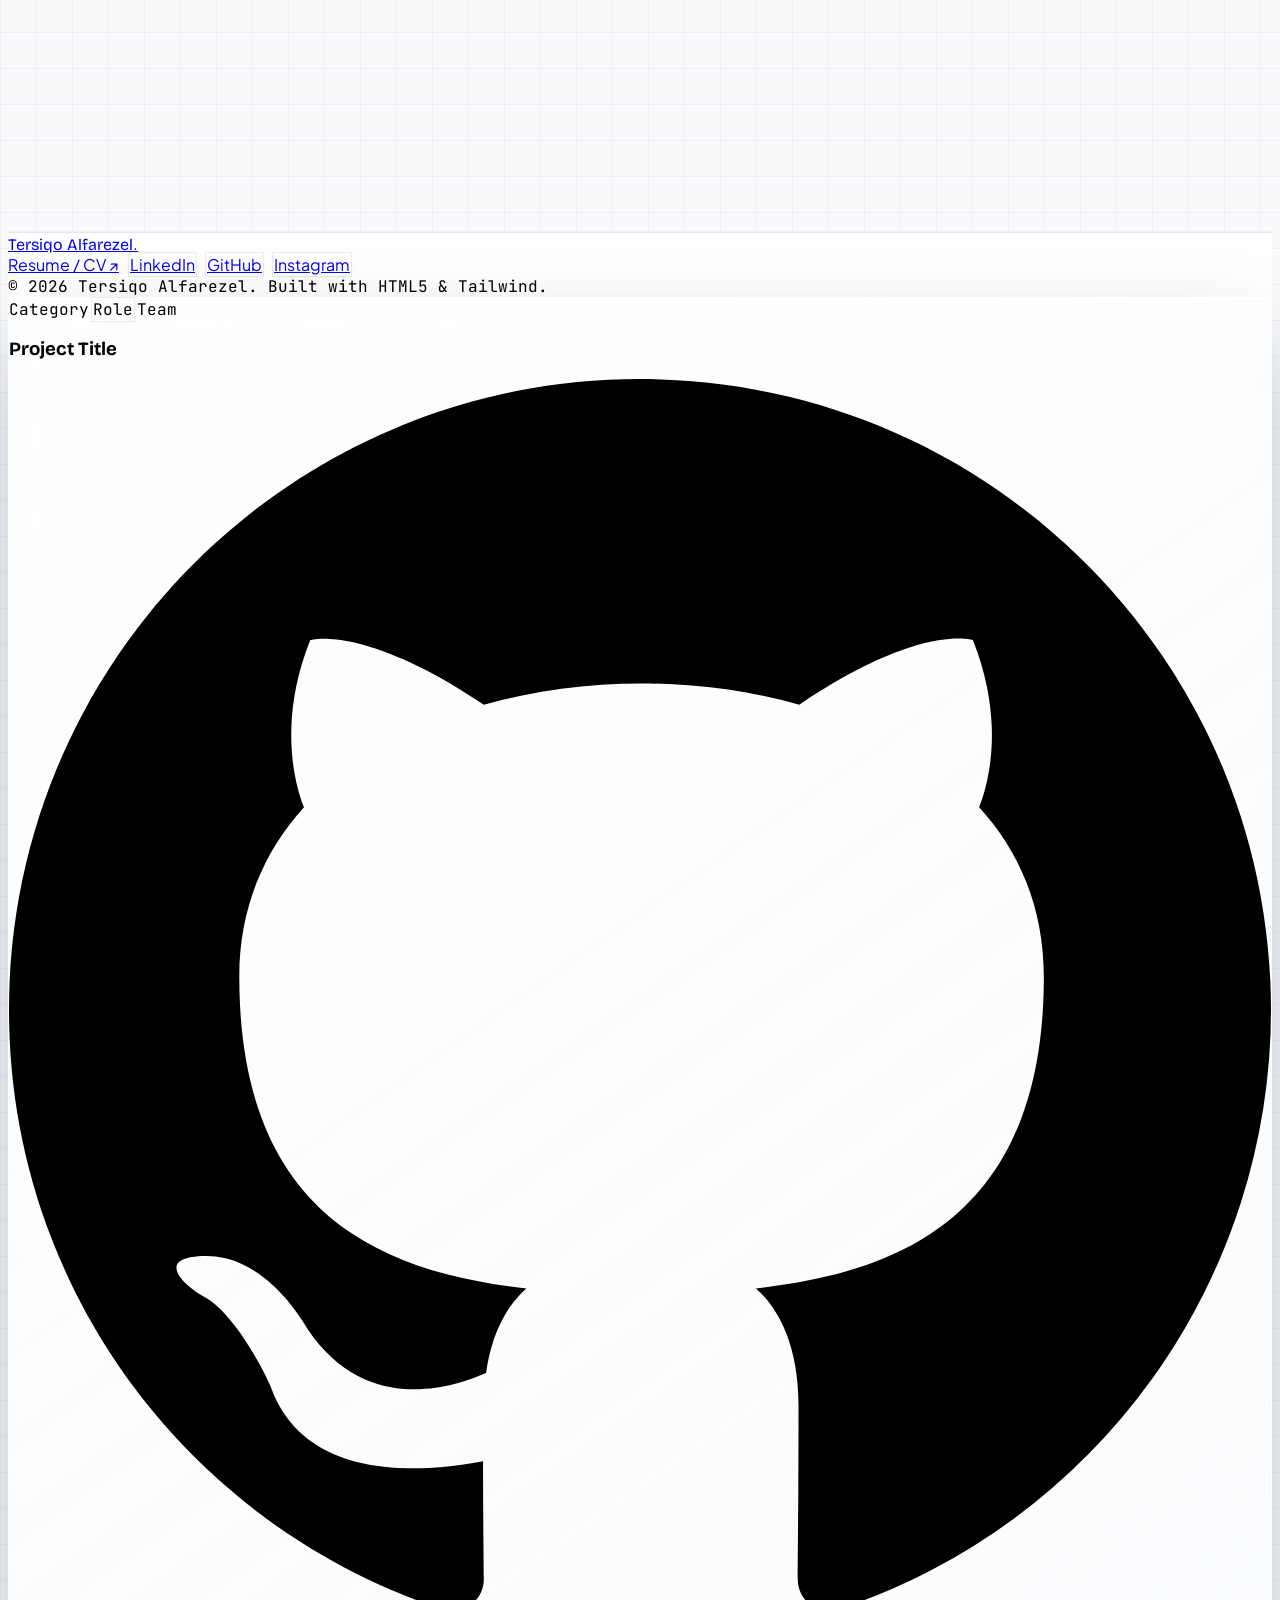
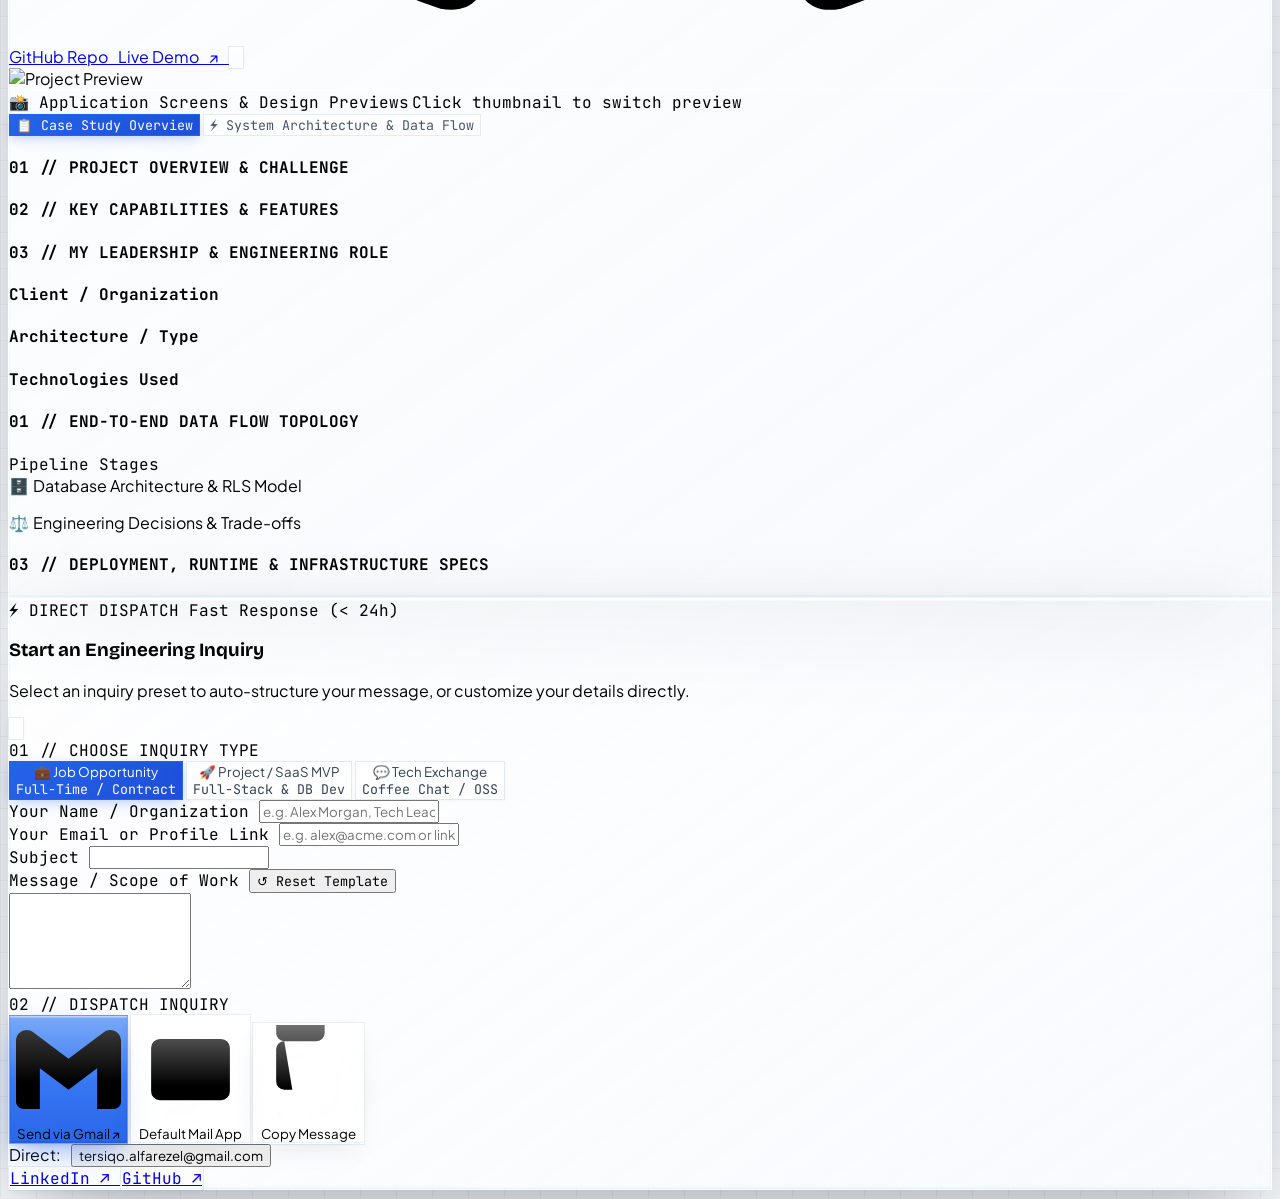
==== commit d719d535: "feat: update portfolio with liquid glass UI, SEO structured data, and GSC verification" ====
--- a/index.html
+++ b/index.html
@@ -1,16 +1,181 @@
 <!DOCTYPE html>
-<html lang="en" class="scroll-smooth">
+<html lang="en" class="scroll-smooth" data-theme-mode="liquid">
 <head>
   <meta charset="UTF-8">
   <meta name="viewport" content="width=device-width, initial-scale=1.0">
-  <title>Tersiqo Alfarezel — Systems Analyst & Full-Stack Developer</title>
-  <meta name="description" content="Portfolio of Tersiqo Alfarezel. Systems Analyst & Full-Stack Developer crafting fast, scalable, and high-performance digital systems.">
+  <title>Tersiqo Alfarezel — Systems Analyst &amp; Full-Stack Developer</title>
+  <meta name="title" content="Tersiqo Alfarezel — Systems Analyst &amp; Full-Stack Developer">
+  <meta name="description" content="Portfolio of Tersiqo Alfarezel — Systems Analyst &amp; Full-Stack Developer specializing in enterprise software architecture, database engineering, and high-performance web systems.">
+  <meta name="author" content="Tersiqo Alfarezel">
+  <meta name="google-site-verification" content="yj1l_ZyGZwj4KoTHCUdUTskUbpdn7OMzLXpjruW3VNU" />
+  <meta name="robots" content="index, follow">
+  <meta name="keywords" content="Tersiqo Alfarezel, Systems Analyst, Full-Stack Developer, Software Engineer, Laravel Developer, PostgreSQL, Vue.js, Alpine.js, Tailwind CSS, System Architecture, Indonesia, Polinema, SMK Telkom Malang">
   <meta name="theme-color" content="#F8FAFC">
-
-  <!-- Tailwind CSS via CDN with custom config -->
+  <link rel="canonical" href="https://tersiqo.my.id/">
+
+  <!-- Open Graph / Facebook -->
+  <meta property="og:type" content="website">
+  <meta property="og:locale" content="en_US">
+  <meta property="og:site_name" content="Tersiqo Alfarezel — Systems Analyst &amp; Full-Stack Developer">
+  <meta property="og:url" content="https://tersiqo.my.id/">
+  <meta property="og:title" content="Tersiqo Alfarezel — Systems Analyst &amp; Full-Stack Developer">
+  <meta property="og:description" content="Specializing in enterprise SaaS architectures, database engineering, and modern web applications with precision logic and reliable performance.">
+  <meta property="og:image" content="./assets/images/hero_portrait.jpg">
+  <meta property="og:image:alt" content="Tersiqo Alfarezel — Systems Analyst &amp; Full-Stack Developer">
+  <meta property="og:image:type" content="image/jpeg">
+
+  <!-- Twitter Card -->
+  <meta name="twitter:card" content="summary_large_image">
+  <meta name="twitter:site" content="@tersiqo">
+  <meta name="twitter:creator" content="@tersiqo">
+  <meta name="twitter:url" content="https://tersiqo.my.id/">
+  <meta name="twitter:title" content="Tersiqo Alfarezel — Systems Analyst &amp; Full-Stack Developer">
+  <meta name="twitter:description" content="Specializing in enterprise SaaS architectures, database engineering, and modern web applications with precision logic and reliable performance.">
+  <meta name="twitter:image" content="./assets/images/hero_portrait.jpg">
+  <meta name="twitter:image:alt" content="Tersiqo Alfarezel — Systems Analyst &amp; Full-Stack Developer">
+
+  <!-- Crisp SVG Favicon -->
+  <link rel="icon" type="image/svg+xml" href="data:image/svg+xml,%3Csvg xmlns='http://www.w3.org/2000/svg' viewBox='0 0 32 32'%3E%3Crect width='32' height='32' rx='8' fill='%232563EB'/%3E%3Ctext x='50%25' y='54%25' dominant-baseline='middle' text-anchor='middle' font-family='sans-serif' font-weight='800' font-size='18' fill='%23FFFFFF'%3ET%3C/text%3E%3C/svg%3E">
+
+  <!-- Schema.org Structured Data (JSON-LD) for Search Engines & Recruiter Indexing -->
+  <script type="application/ld+json">
+  {
+    "@context": "https://schema.org",
+    "@graph": [
+      {
+        "@type": "WebSite",
+        "@id": "https://tersiqo.my.id/#website",
+        "url": "https://tersiqo.my.id/",
+        "name": "Tersiqo Alfarezel — Systems Analyst & Full-Stack Developer",
+        "description": "Portfolio of Tersiqo Alfarezel — Systems Analyst & Full-Stack Developer specializing in enterprise software architecture, database engineering, and high-performance web systems.",
+        "inLanguage": "en-US",
+        "publisher": {
+          "@id": "https://tersiqo.my.id/#person"
+        }
+      },
+      {
+        "@type": "ProfilePage",
+        "@id": "https://tersiqo.my.id/#webpage",
+        "url": "https://tersiqo.my.id/",
+        "name": "Tersiqo Alfarezel Portfolio & Engineering Case Studies",
+        "isPartOf": {
+          "@id": "https://tersiqo.my.id/#website"
+        },
+        "about": {
+          "@id": "https://tersiqo.my.id/#person"
+        },
+        "mainEntity": {
+          "@id": "https://tersiqo.my.id/#person"
+        }
+      },
+      {
+        "@type": "Person",
+        "@id": "https://tersiqo.my.id/#person",
+        "name": "Tersiqo Alfarezel",
+        "alternateName": ["Tersiqo", "Tersiqo Alfarezel M"],
+        "jobTitle": "Systems Analyst & Full-Stack Developer",
+        "description": "Software engineer and systems analyst with expertise in PostgreSQL data modeling, Laravel architectures, reactive frontend interfaces, and containerized deployments.",
+        "url": "https://tersiqo.my.id/",
+        "email": "mailto:tersiqo.alfarezel@gmail.com",
+        "image": "https://tersiqo.my.id/assets/images/hero_portrait.jpg",
+        "sameAs": [
+          "https://github.com/tersiqo",
+          "https://www.linkedin.com/in/tersiqo"
+        ],
+        "alumniOf": [
+          {
+            "@type": "EducationalOrganization",
+            "name": "State Polytechnic of Malang (Polinema)",
+            "url": "https://www.polinema.ac.id/"
+          },
+          {
+            "@type": "EducationalOrganization",
+            "name": "SMK Telkom Malang",
+            "url": "https://smktelkom-mlg.sch.id/"
+          }
+        ],
+        "knowsAbout": [
+          "Software Architecture",
+          "Systems Analysis",
+          "Database Design & RLS Modeling",
+          "PostgreSQL",
+          "Laravel",
+          "PHP",
+          "Vue.js",
+          "Livewire",
+          "Alpine.js",
+          "Tailwind CSS",
+          "Docker",
+          "RESTful API Design",
+          "Multi-Tenant Systems"
+        ]
+      },
+      {
+        "@type": "ItemList",
+        "@id": "https://tersiqo.my.id/#projects",
+        "name": "Featured Engineering Projects by Tersiqo Alfarezel",
+        "itemListElement": [
+          {
+            "@type": "ListItem",
+            "position": 1,
+            "item": {
+              "@type": "SoftwareApplication",
+              "name": "BooyahHub — Banteng Squad",
+              "applicationCategory": "MobileApplication",
+              "operatingSystem": "Android, iOS",
+              "description": "Real-time competitive esports ecosystem featuring live bracket synchronization, push notifications, and tournament roster management.",
+              "programmingLanguage": "Dart, Flutter, Firebase, Cloud Functions",
+              "codeRepository": "https://github.com/tersiqo"
+            }
+          },
+          {
+            "@type": "ListItem",
+            "position": 2,
+            "item": {
+              "@type": "SoftwareApplication",
+              "name": "LAB SE Polinema Management System",
+              "applicationCategory": "WebApplication, BusinessApplication",
+              "operatingSystem": "Web Browser",
+              "description": "High-concurrency academic laboratory management system with PostgreSQL Row Level Security (RLS) and real-time asset scheduling.",
+              "programmingLanguage": "PHP, Laravel, PostgreSQL, Tailwind CSS",
+              "codeRepository": "https://github.com/tersiqo"
+            }
+          },
+          {
+            "@type": "ListItem",
+            "position": 3,
+            "item": {
+              "@type": "SoftwareApplication",
+              "name": "RentalBase Multi-Tenant SaaS",
+              "applicationCategory": "WebApplication, BusinessApplication",
+              "operatingSystem": "Web Browser",
+              "description": "Multi-tenant vehicle rental platform with tenant-isolated database scoping, atomic reservation locks, and Docker deployment.",
+              "programmingLanguage": "PHP, Laravel Livewire, Alpine.js, PostgreSQL, Docker",
+              "codeRepository": "https://github.com/tersiqo"
+            }
+          }
+        ]
+      }
+    ]
+  }
+  </script>
+
+  <!-- Instant Dark Mode Initializer (Zero FOUT / White Flash) -->
+  <script>
+    (function() {
+      const stored = localStorage.getItem('theme');
+      const prefersDark = window.matchMedia && window.matchMedia('(prefers-color-scheme: dark)').matches;
+      if (stored === 'dark' || (!stored && prefersDark)) {
+        document.documentElement.classList.add('dark');
+      }
+    })();
+  </script>
+
+  <!-- Tailwind CSS via CDN with exact original config -->
   <script src="https://cdn.tailwindcss.com"></script>
   <script>
     tailwind.config = {
+      darkMode: 'class',
       theme: {
         extend: {
           colors: {
@@ -34,26 +199,957 @@
     }
   </script>
 
-  <!-- External Stylesheet -->
+  <!-- Original External Stylesheet (100% preserved animations & typography) -->
   <link rel="stylesheet" href="./assets/css/styles.css">
+
+  <!-- =======================================================================
+       AUTHENTIC LIQUID GLASS OPTICAL LAYER
+       100% Original Palette (Royal Blue #2563EB, Sky #0EA5E9, Ice #7DD3FC, Slate)
+       Zero Purple · Zero Scroll Lag · Multi-Rim Specular Refraction
+       ======================================================================= -->
+  <style>
+    :root,
+    [data-theme-mode="liquid"] {
+      --page-bg: #F8FAFC;
+      --grid-line-color: rgba(15, 23, 42, 0.045);
+
+      /* High-clarity pure white liquid glass fills — ZERO purple, ZERO colored blotches */
+      --lg-surface: linear-gradient(
+        140deg,
+        rgba(255, 255, 255, 0.78) 0%,
+        rgba(255, 255, 255, 0.48) 50%,
+        rgba(255, 255, 255, 0.68) 100%
+      );
+      --lg-surface-hover: linear-gradient(
+        140deg,
+        rgba(255, 255, 255, 0.92) 0%,
+        rgba(255, 255, 255, 0.65) 50%,
+        rgba(255, 255, 255, 0.82) 100%
+      );
+      --lg-surface-tinted: linear-gradient(
+        140deg,
+        rgba(248, 250, 252, 0.88) 0%,
+        rgba(241, 245, 249, 0.58) 52%,
+        rgba(248, 250, 252, 0.78) 100%
+      );
+
+      /* Optical refraction filter: blur + high clarity */
+      --lg-filter: blur(16px) saturate(145%) brightness(1.02);
+      --lg-filter-pill: blur(12px) saturate(150%) brightness(1.03);
+      --lg-filter-nav: blur(20px) saturate(160%) brightness(1.02);
+
+      /* Multi-layered Liquid Glass Bevel Rim & Clean Shadow */
+      --lg-border: rgba(255, 255, 255, 0.92);
+      --lg-shadow:
+        0 14px 36px -12px rgba(15, 23, 42, 0.08),
+        0 2px 6px -1px rgba(15, 23, 42, 0.04),
+        0 0 0 1px rgba(15, 23, 42, 0.06),
+        inset 0 1.5px 0 0 rgba(255, 255, 255, 1),
+        inset 1px 0 0 0 rgba(255, 255, 255, 0.8),
+        inset 0 -1px 1px 0 rgba(148, 163, 184, 0.18),
+        inset 0 0 20px 0 rgba(255, 255, 255, 0.4);
+
+      --lg-shadow-hover:
+        0 22px 48px -12px rgba(37, 99, 235, 0.12),
+        0 4px 12px -2px rgba(15, 23, 42, 0.06),
+        0 0 0 1px rgba(37, 99, 235, 0.22),
+        inset 0 1.5px 0 0 rgba(255, 255, 255, 1),
+        inset 1px 0 0 0 rgba(255, 255, 255, 0.9),
+        inset 0 -1px 1px 0 rgba(148, 163, 184, 0.25),
+        inset 0 0 24px 0 rgba(255, 255, 255, 0.5);
+
+      --nav-bg: rgba(255, 255, 255, 0.85);
+      --section-band-bg: #FFFFFF;
+      --section-band-border: #E2E8F0;
+    }
+
+    /* Instant Original Solid Mode for 1-Click Before/After Comparison */
+    [data-theme-mode="original"] {
+      --page-bg: #F8FAFC;
+      --grid-line-color: rgba(15, 23, 42, 0.045);
+
+      --lg-surface: #FFFFFF;
+      --lg-surface-hover: #FFFFFF;
+      --lg-surface-tinted: #F8FAFC;
+      --lg-filter: none;
+      --lg-filter-pill: none;
+      --lg-filter-nav: blur(16px);
+
+      --lg-border: #E2E8F0;
+      --lg-shadow: 0 1px 3px 0 rgba(0, 0, 0, 0.04), 0 1px 2px -1px rgba(0, 0, 0, 0.03);
+      --lg-shadow-hover: 0 12px 28px -6px rgba(15, 23, 42, 0.07), 0 8px 10px -6px rgba(15, 23, 42, 0.03);
+
+      --nav-bg: rgba(255, 255, 255, 0.94);
+      --section-band-bg: #FFFFFF;
+      --section-band-border: #E2E8F0;
+    }
+
+    /* Base Body: Clean engineering blueprint grid exactly like original index.html */
+    body {
+      background-color: #F8FAFC !important;
+      background-size: 36px 36px !important;
+      background-image:
+        linear-gradient(to right, rgba(15, 23, 42, 0.045) 1px, transparent 1px),
+        linear-gradient(to bottom, rgba(15, 23, 42, 0.045) 1px, transparent 1px) !important;
+      transition: background-color 0.35s ease;
+    }
+
+    /* =====================================================================
+       LIQUID GLASS NAVIGATION BAR
+       ===================================================================== */
+    .nav-glass-light {
+      background: var(--nav-bg) !important;
+      backdrop-filter: var(--lg-filter-nav);
+      -webkit-backdrop-filter: var(--lg-filter-nav);
+      border-bottom: 1px solid rgba(255, 255, 255, 0.85) !important;
+      box-shadow:
+        0 8px 32px -12px rgba(15, 23, 42, 0.08),
+        0 1px 0 0 rgba(15, 23, 42, 0.05),
+        inset 0 -1px 0 0 rgba(255, 255, 255, 0.72) !important;
+    }
+    [data-theme-mode="original"] .nav-glass-light {
+      border-bottom: 1px solid #E2E8F0 !important;
+      box-shadow: none !important;
+    }
+
+    /* Liquid Glass Nav Link Hover Capsule */
+    .nav-link-liquid {
+      padding: 6px 12px;
+      border-radius: 9999px;
+      transition: all 0.22s cubic-bezier(0.16, 1, 0.3, 1);
+    }
+    .nav-link-liquid:hover {
+      background: rgba(255, 255, 255, 0.62);
+      color: #2563EB;
+      box-shadow:
+        0 4px 14px -4px rgba(37, 99, 235, 0.14),
+        inset 0 1px 0 rgba(255, 255, 255, 0.95);
+    }
+    [data-theme-mode="original"] .nav-link-liquid:hover {
+      background: transparent;
+      box-shadow: none;
+    }
+
+    /* =====================================================================
+       LIQUID GLASS SECTION BANDS (Alternating Solid White Planes vs Grid)
+       ===================================================================== */
+    .liquid-section-band {
+      background: #FFFFFF !important;
+      border-color: #E2E8F0 !important;
+      box-shadow:
+        0 -1px 0 rgba(15, 23, 42, 0.03),
+        0 1px 0 rgba(15, 23, 42, 0.03);
+      transition: background 0.35s ease;
+    }
+    [data-theme-mode="original"] .liquid-section-band {
+      box-shadow: none;
+    }
+
+    /* =====================================================================
+       LIQUID GLASS CARDS (Multi-Rim Bevel + Interactive Specular Edge Glow)
+       ===================================================================== */
+    .bento-card-clean {
+      position: relative;
+      overflow: hidden;
+      background: var(--lg-surface) !important;
+      backdrop-filter: var(--lg-filter);
+      -webkit-backdrop-filter: var(--lg-filter);
+      border: 1px solid var(--lg-border) !important;
+      box-shadow: var(--lg-shadow) !important;
+      transform: translateZ(0);
+      transition:
+        transform 0.32s cubic-bezier(0.16, 1, 0.3, 1),
+        box-shadow 0.32s cubic-bezier(0.16, 1, 0.3, 1),
+        background 0.32s ease,
+        border-color 0.32s ease;
+    }
+
+    /* Subtle curved optical top lens gloss inside every Liquid Glass card */
+    .bento-card-clean::before {
+      content: '';
+      position: absolute;
+      inset: 0;
+      border-radius: inherit;
+      pointer-events: none;
+      z-index: 1;
+      background: linear-gradient(
+        175deg,
+        rgba(255, 255, 255, 0.44) 0%,
+        rgba(255, 255, 255, 0.08) 26%,
+        transparent 52%
+      );
+      transition: opacity 0.3s ease;
+    }
+
+    /* Interactive pointer-tracking Liquid Specular Rim (visionOS / iOS 26 style) */
+    .bento-card-clean::after {
+      content: '';
+      position: absolute;
+      inset: 0;
+      border-radius: inherit;
+      padding: 1.5px;
+      pointer-events: none;
+      z-index: 20;
+      opacity: 0;
+      transition: opacity 0.32s ease;
+      background: radial-gradient(
+        340px circle at var(--mx, 50%) var(--my, 0%),
+        rgba(255, 255, 255, 1) 0%,
+        rgba(56, 189, 248, 0.55) 35%,
+        rgba(148, 163, 184, 0.2) 60%,
+        transparent 75%
+      );
+      -webkit-mask: linear-gradient(#fff 0 0) content-box, linear-gradient(#fff 0 0);
+      -webkit-mask-composite: xor;
+      mask: linear-gradient(#fff 0 0) content-box, linear-gradient(#fff 0 0);
+      mask-composite: exclude;
+    }
+    .bento-card-clean:hover::after {
+      opacity: 1;
+    }
+
+    .bento-card-clean > * {
+      position: relative;
+      z-index: 2;
+    }
+
+    .bento-card-clean:hover {
+      background: var(--lg-surface-hover) !important;
+      transform: translateY(-4px) translateZ(0);
+      box-shadow: var(--lg-shadow-hover) !important;
+    }
+
+    /* Tinted Liquid Glass Variant (Current Focus Card) */
+    .bento-card-tinted {
+      background: var(--lg-surface-tinted) !important;
+    }
+
+    /* Disable specular pseudo-layers when toggled to Original mode */
+    [data-theme-mode="original"] .bento-card-clean::before,
+    [data-theme-mode="original"] .bento-card-clean::after {
+      display: none;
+    }
+
+    /* =====================================================================
+       LIQUID GLASS COMPACT SURFACES (Ticker, Stats, Role Pill, Secondary CTA)
+       ===================================================================== */
+    .liquid-surface {
+      position: relative;
+      overflow: hidden;
+      background: var(--lg-surface);
+      backdrop-filter: var(--lg-filter-pill);
+      -webkit-backdrop-filter: var(--lg-filter-pill);
+      border: 1px solid var(--lg-border);
+      box-shadow:
+        0 10px 28px -10px rgba(15, 23, 42, 0.10),
+        0 0 0 1px rgba(15, 23, 42, 0.06),
+        inset 0 1.5px 0 rgba(255, 255, 255, 0.98),
+        inset 0 -1px 1px rgba(186, 230, 253, 0.45);
+      transform: translateZ(0);
+      transition: all 0.28s cubic-bezier(0.16, 1, 0.3, 1);
+    }
+    .liquid-surface::before {
+      content: '';
+      position: absolute;
+      inset: 0;
+      border-radius: inherit;
+      pointer-events: none;
+      background: linear-gradient(180deg, rgba(255, 255, 255, 0.45) 0%, transparent 55%);
+    }
+    .liquid-surface:hover {
+      background: var(--lg-surface-hover);
+      transform: translateY(-2px) translateZ(0);
+      box-shadow:
+        0 16px 34px -10px rgba(37, 99, 235, 0.16),
+        0 0 0 1px rgba(37, 99, 235, 0.25),
+        inset 0 1.5px 0 rgba(255, 255, 255, 1),
+        inset 0 -1px 1px rgba(125, 211, 252, 0.58);
+    }
+    .liquid-surface:active {
+      transform: translateY(0) scale(0.985) translateZ(0);
+    }
+    [data-theme-mode="original"] .liquid-surface {
+      background: #FFFFFF;
+      backdrop-filter: none;
+      -webkit-backdrop-filter: none;
+      border-color: #E2E8F0;
+      box-shadow: 0 1px 2px rgba(0, 0, 0, 0.04);
+    }
+    [data-theme-mode="original"] .liquid-surface::before {
+      display: none;
+    }
+
+    /* =====================================================================
+       LIQUID DROPLET FLOATING BADGES (Over Portrait, Mockups & Campus Photos)
+       ===================================================================== */
+    .liquid-droplet-pill {
+      background: linear-gradient(
+        135deg,
+        rgba(255, 255, 255, 0.68) 0%,
+        rgba(255, 255, 255, 0.36) 100%
+      );
+      backdrop-filter: blur(14px) saturate(210%) brightness(1.06);
+      -webkit-backdrop-filter: blur(14px) saturate(210%) brightness(1.06);
+      border: 1px solid rgba(255, 255, 255, 0.92);
+      box-shadow:
+        0 10px 24px -6px rgba(15, 23, 42, 0.22),
+        0 0 0 1px rgba(15, 23, 42, 0.06),
+        inset 0 1.5px 0 rgba(255, 255, 255, 1),
+        inset 0 -1px 1px rgba(186, 230, 253, 0.5);
+    }
+    [data-theme-mode="original"] .liquid-droplet-pill {
+      background: rgba(255, 255, 255, 0.95);
+      backdrop-filter: none;
+      -webkit-backdrop-filter: none;
+      border-color: #E2E8F0;
+      box-shadow: 0 4px 10px -2px rgba(15, 23, 42, 0.1);
+    }
+
+    /* Dark Liquid Droplet Tag over Campus Photos */
+    .liquid-droplet-dark {
+      background: linear-gradient(135deg, rgba(15, 23, 42, 0.64) 0%, rgba(15, 23, 42, 0.44) 100%);
+      backdrop-filter: blur(12px) saturate(185%);
+      -webkit-backdrop-filter: blur(12px) saturate(185%);
+      border: 1px solid rgba(255, 255, 255, 0.32);
+      box-shadow:
+        0 6px 16px -4px rgba(0, 0, 0, 0.32),
+        inset 0 1px 0 rgba(255, 255, 255, 0.38);
+    }
+
+    /* =====================================================================
+       LIQUID BLUE PRIMARY CTA (Jewel-Like Translucent Specular Button)
+       ===================================================================== */
+    .btn-primary {
+      position: relative;
+      overflow: hidden;
+      background: linear-gradient(180deg, rgba(59, 130, 246, 0.94) 0%, rgba(37, 99, 235, 0.98) 100%) !important;
+      border: 1px solid rgba(147, 197, 253, 0.55);
+      box-shadow:
+        0 12px 28px -8px rgba(37, 99, 235, 0.52),
+        0 2px 6px -2px rgba(15, 23, 42, 0.14),
+        inset 0 1.5px 0 rgba(255, 255, 255, 0.48),
+        inset 0 -1.5px 2px rgba(29, 78, 216, 0.45);
+      transition: all 0.26s cubic-bezier(0.16, 1, 0.3, 1);
+    }
+    .btn-primary::before {
+      content: '';
+      position: absolute;
+      inset: 0 0 48% 0;
+      background: linear-gradient(180deg, rgba(255, 255, 255, 0.28) 0%, rgba(255, 255, 255, 0) 100%);
+      pointer-events: none;
+    }
+    .btn-primary:hover {
+      transform: translateY(-2px);
+      filter: brightness(1.06);
+      box-shadow:
+        0 18px 36px -8px rgba(37, 99, 235, 0.62),
+        0 4px 10px -2px rgba(15, 23, 42, 0.16),
+        inset 0 1.5px 0 rgba(255, 255, 255, 0.62);
+    }
+    .btn-primary:active {
+      transform: translateY(0) scale(0.98);
+    }
+    [data-theme-mode="original"] .btn-primary {
+      background: #2563EB !important;
+      border-color: transparent;
+      box-shadow: 0 1px 2px rgba(0, 0, 0, 0.08);
+    }
+    [data-theme-mode="original"] .btn-primary::before {
+      display: none;
+    }
+
+    /* =====================================================================
+       LIGHTWEIGHT TRANSLUCENT INNER CHIPS & CAPABILITY SUBTILES (60 FPS!)
+       Sit inside already-blurred parent cards — zero redundant GPU blur passes
+       ===================================================================== */
+    .liquid-chip {
+      background: linear-gradient(145deg, rgba(255, 255, 255, 0.66) 0%, rgba(255, 255, 255, 0.36) 100%);
+      border: 1px solid rgba(255, 255, 255, 0.88);
+      box-shadow:
+        0 2px 8px -2px rgba(15, 23, 42, 0.06),
+        0 0 0 1px rgba(148, 163, 184, 0.18),
+        inset 0 1px 0 rgba(255, 255, 255, 0.95);
+      transition: all 0.22s cubic-bezier(0.16, 1, 0.3, 1);
+    }
+    .liquid-chip-interactive:hover {
+      background: linear-gradient(180deg, #3B82F6 0%, #2563EB 100%);
+      color: #FFFFFF;
+      border-color: rgba(147, 197, 253, 0.65);
+      box-shadow:
+        0 8px 18px -4px rgba(37, 99, 235, 0.42),
+        inset 0 1px 0 rgba(255, 255, 255, 0.45);
+      transform: translateY(-2px);
+    }
+    [data-theme-mode="original"] .liquid-chip {
+      background: #F1F5F9;
+      border-color: #E2E8F0;
+      box-shadow: none;
+    }
+
+    .liquid-subtile {
+      background: linear-gradient(145deg, rgba(255, 255, 255, 0.58) 0%, rgba(224, 242, 254, 0.24) 100%);
+      border: 1px solid rgba(255, 255, 255, 0.88);
+      box-shadow:
+        0 4px 14px -6px rgba(15, 23, 42, 0.07),
+        0 0 0 1px rgba(148, 163, 184, 0.16),
+        inset 0 1px 0 rgba(255, 255, 255, 0.96);
+      transition: all 0.25s cubic-bezier(0.16, 1, 0.3, 1);
+    }
+    .liquid-subtile:hover {
+      background: linear-gradient(145deg, rgba(255, 255, 255, 0.86) 0%, rgba(224, 242, 254, 0.46) 100%);
+      border-color: rgba(56, 189, 248, 0.55);
+      transform: translateY(-2px);
+      box-shadow:
+        0 12px 24px -8px rgba(37, 99, 235, 0.15),
+        inset 0 1px 0 rgba(255, 255, 255, 1);
+    }
+    [data-theme-mode="original"] .liquid-subtile {
+      background: #F8FAFC;
+      border-color: #E2E8F0;
+      box-shadow: 0 1px 2px rgba(0, 0, 0, 0.04);
+    }
+
+    /* =====================================================================
+       LIQUID OBSIDIAN DARK CARD (Contact CTA Section)
+       ===================================================================== */
+    .liquid-dark-card {
+      position: relative;
+      overflow: hidden;
+      background: rgba(15, 23, 42, 0.94);
+      backdrop-filter: blur(20px);
+      -webkit-backdrop-filter: blur(20px);
+      border: 1px solid rgba(255, 255, 255, 0.16);
+      box-shadow:
+        0 24px 60px -18px rgba(15, 23, 42, 0.45),
+        0 0 0 1px rgba(15, 23, 42, 0.15),
+        inset 0 1.5px 0 rgba(255, 255, 255, 0.28);
+      transform: translateZ(0);
+    }
+    .liquid-dark-card::before {
+      content: '';
+      position: absolute;
+      inset: 0 0 55% 0;
+      pointer-events: none;
+      background: linear-gradient(180deg, rgba(255, 255, 255, 0.10) 0%, transparent 100%);
+    }
+    [data-theme-mode="original"] .liquid-dark-card {
+      background: #0F172A;
+      backdrop-filter: none;
+      -webkit-backdrop-filter: none;
+      border-color: #1E293B;
+      box-shadow: 0 20px 25px -5px rgba(0, 0, 0, 0.15);
+    }
+    [data-theme-mode="original"] .liquid-dark-card::before {
+      display: none;
+    }
+
+    /* =====================================================================
+       HERO 3D PORTRAIT SPECULAR GLARE
+       ===================================================================== */
+    .liquid-portrait-glare {
+      position: absolute;
+      inset: 0;
+      border-radius: inherit;
+      pointer-events: none;
+      z-index: 28;
+      opacity: 0;
+      transition: opacity 0.3s ease;
+      background: radial-gradient(
+        circle 280px at var(--glare-x, 50%) var(--glare-y, 50%),
+        rgba(255, 255, 255, 0.58) 0%,
+        rgba(186, 230, 253, 0.18) 38%,
+        transparent 72%
+      );
+      mix-blend-mode: overlay;
+    }
+    .tilt-card-wrapper:hover .liquid-portrait-glare {
+      opacity: 1;
+    }
+    [data-theme-mode="original"] .liquid-portrait-glare {
+      display: none;
+    }
+
+    /* =====================================================================
+       LIQUID GLASS MODAL & FOOTER
+       ===================================================================== */
+    .liquid-modal-sheet {
+      background: linear-gradient(
+        145deg,
+        rgba(255, 255, 255, 0.84) 0%,
+        rgba(248, 250, 252, 0.72) 100%
+      );
+      backdrop-filter: blur(24px) saturate(185%);
+      -webkit-backdrop-filter: blur(24px) saturate(185%);
+      border: 1px solid rgba(255, 255, 255, 0.92);
+      box-shadow:
+        0 36px 90px -20px rgba(15, 23, 42, 0.36),
+        inset 0 1.5px 0 rgba(255, 255, 255, 1),
+        inset 0 -1px 2px rgba(186, 230, 253, 0.45);
+    }
+    [data-theme-mode="original"] .liquid-modal-sheet {
+      background: #FFFFFF;
+      backdrop-filter: none;
+      -webkit-backdrop-filter: none;
+      border-color: #E2E8F0;
+    }
+
+    .liquid-footer {
+      background: #FFFFFF !important;
+      border-top: 1px solid #E2E8F0 !important;
+      box-shadow: 0 -1px 0 rgba(15, 23, 42, 0.03);
+    }
+
+    /* Watermark Number crispness over liquid canvas */
+    .watermark-number {
+      -webkit-text-stroke: 1.5px rgba(15, 23, 42, 0.09);
+    }
+
+    /* Compact Corner Compare Toggle (Dismissible Preview Utility) */
+    .preview-pill {
+      background: linear-gradient(135deg, rgba(15, 23, 42, 0.76) 0%, rgba(15, 23, 42, 0.62) 100%);
+      backdrop-filter: blur(18px) saturate(190%);
+      -webkit-backdrop-filter: blur(18px) saturate(190%);
+      border: 1px solid rgba(255, 255, 255, 0.22);
+      box-shadow:
+        0 14px 36px -10px rgba(15, 23, 42, 0.42),
+        inset 0 1px 0 rgba(255, 255, 255, 0.28);
+    }
+    .pill-opt {
+      padding: 5px 12px;
+      border-radius: 9999px;
+      font-size: 11px;
+      font-family: 'JetBrains Mono', monospace;
+      font-weight: 600;
+      color: #CBD5E1;
+      transition: all 0.2s ease;
+    }
+    .pill-opt:hover {
+      color: #FFFFFF;
+    }
+    .pill-opt.active {
+      background: linear-gradient(180deg, #3B82F6 0%, #2563EB 100%);
+      color: #FFFFFF;
+      box-shadow:
+        0 4px 12px -2px rgba(37, 99, 235, 0.55),
+        inset 0 1px 0 rgba(255, 255, 255, 0.45);
+    }
+
+    /* =====================================================================
+       AUTHENTIC LIQUID GLASS DARK MODE SPECIFICATION (Obsidian & Specular Light)
+       Zero Purple · Pure Architectural Tech Aesthetic
+       ===================================================================== */
+    html.dark {
+      color-scheme: dark;
+      --page-bg: #0B0F19;
+      --grid-line-color: rgba(255, 255, 255, 0.045);
+
+      --lg-surface: linear-gradient(
+        140deg,
+        rgba(30, 41, 59, 0.70) 0%,
+        rgba(15, 23, 42, 0.85) 50%,
+        rgba(30, 41, 59, 0.62) 100%
+      );
+      --lg-surface-hover: linear-gradient(
+        140deg,
+        rgba(51, 65, 85, 0.78) 0%,
+        rgba(30, 41, 59, 0.92) 50%,
+        rgba(51, 65, 85, 0.72) 100%
+      );
+      --lg-surface-tinted: linear-gradient(
+        140deg,
+        rgba(30, 58, 138, 0.35) 0%,
+        rgba(15, 23, 42, 0.88) 50%,
+        rgba(30, 58, 138, 0.22) 100%
+      );
+      --lg-border: rgba(255, 255, 255, 0.12);
+      --lg-shadow:
+        0 18px 45px -12px rgba(0, 0, 0, 0.65),
+        0 2px 6px -1px rgba(0, 0, 0, 0.4),
+        0 0 0 1px rgba(255, 255, 255, 0.08),
+        inset 0 1.5px 0 0 rgba(255, 255, 255, 0.18),
+        inset 0 -1px 1px 0 rgba(0, 0, 0, 0.5);
+      --lg-shadow-hover:
+        0 26px 55px -12px rgba(37, 99, 235, 0.3),
+        0 4px 12px -2px rgba(0, 0, 0, 0.5),
+        0 0 0 1px rgba(56, 189, 248, 0.38),
+        inset 0 1.5px 0 0 rgba(255, 255, 255, 0.32);
+
+      --nav-bg: rgba(11, 15, 25, 0.84);
+      --section-band-bg: #0F172A;
+      --section-band-border: #1E293B;
+    }
+
+    html.dark body {
+      background-color: #0B0F19 !important;
+      background-size: 36px 36px !important;
+      background-image:
+        linear-gradient(to right, rgba(255, 255, 255, 0.045) 1px, transparent 1px),
+        linear-gradient(to bottom, rgba(255, 255, 255, 0.045) 1px, transparent 1px) !important;
+      color: #E2E8F0 !important;
+    }
+
+    html.dark .guide-line-draw {
+      background-color: rgba(255, 255, 255, 0.06) !important;
+    }
+
+    /* Alternating solid section bands in dark mode (Covers the grid completely!) */
+    html.dark .liquid-section-band {
+      background: #0F172A !important;
+      border-color: #1E293B !important;
+      box-shadow:
+        0 -1px 0 rgba(255, 255, 255, 0.04),
+        0 1px 0 rgba(255, 255, 255, 0.04) !important;
+    }
+    html.dark #stack,
+    html.dark #background {
+      border-color: #1E293B !important;
+    }
+    html.dark .liquid-footer {
+      background: #0F172A !important;
+      border-top: 1px solid #1E293B !important;
+      box-shadow: 0 -1px 0 rgba(255, 255, 255, 0.04) !important;
+    }
+
+    /* Cards, Chips & Subtiles in Dark Mode */
+    html.dark .bento-card-clean::before {
+      background: linear-gradient(
+        175deg,
+        rgba(255, 255, 255, 0.14) 0%,
+        rgba(255, 255, 255, 0.02) 26%,
+        transparent 52%
+      );
+    }
+    html.dark .bento-card-clean::after {
+      background: radial-gradient(
+        340px circle at var(--mx, 50%) var(--my, 0%),
+        rgba(255, 255, 255, 0.9) 0%,
+        rgba(56, 189, 248, 0.6) 35%,
+        rgba(148, 163, 184, 0.2) 60%,
+        transparent 75%
+      );
+    }
+    html.dark .nav-glass-light {
+      background: var(--nav-bg) !important;
+      border-bottom-color: rgba(255, 255, 255, 0.08) !important;
+      box-shadow: 0 8px 32px -12px rgba(0, 0, 0, 0.5) !important;
+    }
+    html.dark .nav-link-liquid {
+      color: #94A3B8;
+    }
+    html.dark .nav-link-liquid:hover {
+      background: rgba(255, 255, 255, 0.08);
+      color: #38BDF8;
+      box-shadow: 0 4px 14px -4px rgba(56, 189, 248, 0.25), inset 0 1px 0 rgba(255, 255, 255, 0.15);
+    }
+    html.dark .liquid-surface {
+      background: rgba(15, 23, 42, 0.75) !important;
+      border-color: rgba(255, 255, 255, 0.10) !important;
+      color: #CBD5E1 !important;
+      box-shadow: 0 10px 28px -10px rgba(0, 0, 0, 0.4), inset 0 1.5px 0 rgba(255, 255, 255, 0.15) !important;
+    }
+    html.dark .liquid-surface:hover {
+      background: rgba(30, 41, 59, 0.85) !important;
+      border-color: rgba(56, 189, 248, 0.3) !important;
+    }
+    html.dark .liquid-chip {
+      background: rgba(255, 255, 255, 0.06) !important;
+      border-color: rgba(255, 255, 255, 0.12) !important;
+      color: #E2E8F0 !important;
+      box-shadow: 0 2px 8px -2px rgba(0, 0, 0, 0.2), inset 0 1px 0 rgba(255, 255, 255, 0.10) !important;
+    }
+    html.dark .liquid-subtile {
+      background: rgba(30, 41, 59, 0.55) !important;
+      border-color: rgba(255, 255, 255, 0.10) !important;
+      color: #F1F5F9 !important;
+      box-shadow: 0 4px 14px -6px rgba(0, 0, 0, 0.3), inset 0 1px 0 rgba(255, 255, 255, 0.10) !important;
+    }
+    html.dark .liquid-subtile:hover {
+      background: rgba(30, 41, 59, 0.85) !important;
+      border-color: rgba(56, 189, 248, 0.45) !important;
+    }
+    html.dark .liquid-droplet-pill {
+      background: rgba(15, 23, 42, 0.82) !important;
+      border-color: rgba(255, 255, 255, 0.18) !important;
+      color: #F8FAFC !important;
+      box-shadow: 0 10px 24px -6px rgba(0, 0, 0, 0.5), inset 0 1px 0 rgba(255, 255, 255, 0.2) !important;
+    }
+    html.dark .liquid-modal-sheet {
+      background: linear-gradient(
+        145deg,
+        rgba(15, 23, 42, 0.96) 0%,
+        rgba(11, 15, 25, 0.96) 100%
+      ) !important;
+      border-color: rgba(255, 255, 255, 0.14) !important;
+      box-shadow:
+        0 36px 90px -20px rgba(0, 0, 0, 0.85),
+        inset 0 1.5px 0 rgba(255, 255, 255, 0.18) !important;
+    }
+    html.dark #modal-gallery {
+      background: rgba(11, 15, 25, 0.75) !important;
+      border-color: rgba(255, 255, 255, 0.10) !important;
+    }
+    html.dark #mobile-menu {
+      background: rgba(11, 15, 25, 0.94) !important;
+      border-color: rgba(255, 255, 255, 0.10) !important;
+    }
+
+    /* Text Hierarchy Adaptation in Dark Mode */
+    html.dark .text-slate-900 {
+      color: #F8FAFC !important;
+    }
+    html.dark .text-slate-800 {
+      color: #F1F5F9 !important;
+    }
+    html.dark .text-slate-700 {
+      color: #CBD5E1 !important;
+    }
+    html.dark .text-slate-600 {
+      color: #94A3B8 !important;
+    }
+    html.dark .text-slate-500 {
+      color: #64748B !important;
+    }
+    html.dark .watermark-number {
+      -webkit-text-stroke: 1.5px rgba(255, 255, 255, 0.08) !important;
+    }
+    html.dark .crosshair-corner {
+      color: rgba(255, 255, 255, 0.25) !important;
+    }
+
+    /* Theme Toggle Button Styling */
+    .theme-toggle-liquid {
+      position: relative;
+      cursor: pointer;
+      width: 40px;
+      height: 40px;
+      display: flex;
+      align-items: center;
+      justify-content: center;
+      border-radius: 12px;
+      transition: all 0.24s cubic-bezier(0.16, 1, 0.3, 1);
+    }
+    .theme-toggle-liquid:hover {
+      transform: translateY(-2px);
+    }
+    .theme-toggle-liquid:active {
+      transform: translateY(0) scale(0.96);
+    }
+
+    /* Interactive Project Filter Pills */
+    .project-filter-pill {
+      background: rgba(255, 255, 255, 0.72);
+      border: 1px solid rgba(226, 232, 240, 0.9);
+      color: #334155;
+      cursor: pointer;
+      box-shadow: 0 1px 3px rgba(15, 23, 42, 0.04);
+    }
+    .project-filter-pill:hover {
+      color: #2563EB;
+      border-color: rgba(37, 99, 235, 0.35);
+      background: rgba(255, 255, 255, 0.95);
+      transform: translateY(-1px);
+    }
+    .project-filter-pill.active {
+      background: linear-gradient(135deg, #2563EB 0%, #1D4ED8 100%) !important;
+      border-color: #2563EB !important;
+      color: #FFFFFF !important;
+      box-shadow: 0 4px 14px -2px rgba(37, 99, 235, 0.35) !important;
+    }
+    html.dark .project-filter-pill {
+      background: rgba(15, 23, 42, 0.65);
+      border-color: rgba(255, 255, 255, 0.1);
+      color: #CBD5E1;
+      box-shadow: 0 2px 8px -2px rgba(0, 0, 0, 0.2);
+    }
+    html.dark .project-filter-pill:hover {
+      color: #38BDF8;
+      border-color: rgba(56, 189, 248, 0.35);
+      background: rgba(30, 41, 59, 0.8);
+    }
+    html.dark .project-filter-pill.active {
+      background: linear-gradient(135deg, #2563EB 0%, #1D4ED8 100%) !important;
+      border-color: #38BDF8 !important;
+      color: #FFFFFF !important;
+      box-shadow: 0 4px 16px -2px rgba(56, 189, 248, 0.3) !important;
+    }
+
+    /* Modal Navigation Tab Pills */
+    .modal-tab-pill {
+      background: rgba(255, 255, 255, 0.65);
+      border: 1px solid rgba(226, 232, 240, 0.85);
+      color: #475569;
+      cursor: pointer;
+    }
+    .modal-tab-pill:hover {
+      color: #2563EB;
+      border-color: rgba(37, 99, 235, 0.35);
+      background: rgba(255, 255, 255, 0.92);
+    }
+    .modal-tab-pill.active {
+      background: linear-gradient(135deg, #2563EB 0%, #1D4ED8 100%) !important;
+      border-color: #2563EB !important;
+      color: #FFFFFF !important;
+      box-shadow: 0 4px 12px -2px rgba(37, 99, 235, 0.3) !important;
+    }
+    html.dark .modal-tab-pill {
+      background: rgba(15, 23, 42, 0.6);
+      border-color: rgba(255, 255, 255, 0.1);
+      color: #94A3B8;
+    }
+    html.dark .modal-tab-pill:hover {
+      color: #38BDF8;
+      border-color: rgba(56, 189, 248, 0.35);
+      background: rgba(30, 41, 59, 0.8);
+    }
+    html.dark .modal-tab-pill.active {
+      background: linear-gradient(135deg, #2563EB 0%, #1D4ED8 100%) !important;
+      border-color: #38BDF8 !important;
+      color: #FFFFFF !important;
+      box-shadow: 0 4px 14px -2px rgba(56, 189, 248, 0.3) !important;
+    }
+
+    /* Contact Modal Preset Pills */
+    .contact-preset-pill {
+      background: rgba(255, 255, 255, 0.72);
+      border: 1px solid rgba(226, 232, 240, 0.9);
+      color: #334155;
+      cursor: pointer;
+      box-shadow: 0 1px 3px rgba(15, 23, 42, 0.04);
+    }
+    .contact-preset-pill:hover {
+      color: #2563EB;
+      border-color: rgba(37, 99, 235, 0.35);
+      background: rgba(255, 255, 255, 0.95);
+      transform: translateY(-1px);
+    }
+    .contact-preset-pill.active {
+      background: linear-gradient(135deg, #2563EB 0%, #1D4ED8 100%) !important;
+      border-color: #2563EB !important;
+      color: #FFFFFF !important;
+      box-shadow: 0 4px 14px -2px rgba(37, 99, 235, 0.35) !important;
+    }
+    html.dark .contact-preset-pill {
+      background: rgba(15, 23, 42, 0.65);
+      border-color: rgba(255, 255, 255, 0.1);
+      color: #CBD5E1;
+      box-shadow: 0 2px 8px -2px rgba(0, 0, 0, 0.2);
+    }
+    html.dark .contact-preset-pill:hover {
+      color: #38BDF8;
+      border-color: rgba(56, 189, 248, 0.35);
+      background: rgba(30, 41, 59, 0.8);
+    }
+    html.dark .contact-preset-pill.active {
+      background: linear-gradient(135deg, #2563EB 0%, #1D4ED8 100%) !important;
+      border-color: #38BDF8 !important;
+      color: #FFFFFF !important;
+      box-shadow: 0 4px 16px -2px rgba(56, 189, 248, 0.3) !important;
+    }
+
+    /* Project Cards Animated Filter Transition */
+    .project-card-item {
+      transition: opacity 0.28s cubic-bezier(0.16, 1, 0.3, 1), transform 0.28s cubic-bezier(0.16, 1, 0.3, 1);
+      will-change: opacity, transform;
+    }
+
+    /* =====================================================================
+       CHOREOGRAPHED SCROLL ENTRANCE SYSTEM (APPLE-GRADE SPRINGS & STAGGERS)
+       ===================================================================== */
+    .scroll-reveal {
+      opacity: 0;
+      transform: translateY(34px);
+      transition:
+        opacity 0.75s cubic-bezier(0.16, 1, 0.3, 1),
+        transform 0.75s cubic-bezier(0.16, 1, 0.3, 1);
+      will-change: transform, opacity;
+    }
+    .scroll-reveal.is-revealed,
+    .scroll-reveal.is-visible {
+      opacity: 1;
+      transform: translateY(0);
+    }
+
+    /* Left & Right directional slides */
+    .scroll-reveal-left {
+      opacity: 0;
+      transform: translateX(-38px) translateY(18px);
+      transition:
+        opacity 0.8s cubic-bezier(0.16, 1, 0.3, 1),
+        transform 0.8s cubic-bezier(0.16, 1, 0.3, 1);
+      will-change: transform, opacity;
+    }
+    .scroll-reveal-left.is-revealed,
+    .scroll-reveal-left.is-visible {
+      opacity: 1;
+      transform: translateX(0) translateY(0);
+    }
+
+    .scroll-reveal-right {
+      opacity: 0;
+      transform: translateX(38px) translateY(18px);
+      transition:
+        opacity 0.8s cubic-bezier(0.16, 1, 0.3, 1),
+        transform 0.8s cubic-bezier(0.16, 1, 0.3, 1);
+      will-change: transform, opacity;
+    }
+    .scroll-reveal-right.is-revealed,
+    .scroll-reveal-right.is-visible {
+      opacity: 1;
+      transform: translateX(0) translateY(0);
+    }
+
+    .scroll-reveal-scale {
+      opacity: 0;
+      transform: scale(0.93) translateY(24px);
+      transition:
+        opacity 0.8s cubic-bezier(0.16, 1, 0.3, 1),
+        transform 0.8s cubic-bezier(0.16, 1, 0.3, 1);
+      will-change: transform, opacity;
+    }
+    .scroll-reveal-scale.is-revealed,
+    .scroll-reveal-scale.is-visible {
+      opacity: 1;
+      transform: scale(1) translateY(0);
+    }
+
+    /* Stagger delay progression */
+    .delay-stagger-1 { transition-delay: 80ms; }
+    .delay-stagger-2 { transition-delay: 160ms; }
+    .delay-stagger-3 { transition-delay: 240ms; }
+    .delay-stagger-4 { transition-delay: 320ms; }
+    .delay-stagger-5 { transition-delay: 400ms; }
+    .delay-stagger-6 { transition-delay: 480ms; }
+
+    /* Preserve hover lift on revealed bento cards */
+    .bento-card-clean.is-revealed:hover,
+    .bento-card-clean.is-visible:hover {
+      transform: translateY(-4px) translateZ(0) !important;
+    }
+
+    /* Watermark floating transition */
+    .watermark-number {
+      transition: transform 0.2s cubic-bezier(0.16, 1, 0.3, 1);
+      will-change: transform;
+    }
+  </style>
 </head>
 <body class="bg-[#F8FAFC] text-[#0F172A] antialiased min-h-screen selection:bg-blue-100 selection:text-blue-900 bg-engineering-grid relative overflow-x-hidden">
 
   <!-- Architectural Background Guide Lines (CAD Blueprint Drawing Effect) -->
   <div class="fixed inset-0 max-w-7xl mx-auto pointer-events-none z-0 px-6 flex justify-between">
-    <div class="w-px h-full bg-slate-200/60 guide-line-draw"></div>
-    <div class="w-px h-full bg-slate-200/30 hidden lg:block guide-line-draw delay-150"></div>
-    <div class="w-px h-full bg-slate-200/30 hidden lg:block guide-line-draw delay-150"></div>
-    <div class="w-px h-full bg-slate-200/60 guide-line-draw"></div>
+    <div class="w-px h-full bg-slate-200/70 guide-line-draw"></div>
+    <div class="w-px h-full bg-slate-200/40 hidden lg:block guide-line-draw delay-150"></div>
+    <div class="w-px h-full bg-slate-200/40 hidden lg:block guide-line-draw delay-150"></div>
+    <div class="w-px h-full bg-slate-200/70 guide-line-draw"></div>
   </div>
 
-  <!-- Navigation Bar (Clean & Crisp Light Glass) -->
-  <header id="navbar" class="fixed top-0 left-0 w-full z-40 nav-glass-light transition-all duration-300 border-b border-slate-200 animate-load-down">
+  <!-- Navigation Bar (Authentic Liquid Glass) -->
+  <header id="navbar" class="fixed top-0 left-0 w-full z-40 nav-glass-light transition-all duration-300 animate-load-down">
     <div class="max-w-7xl mx-auto px-6 h-20 flex items-center justify-between">
       
       <!-- Brand Logo -->
       <a href="#" class="flex items-center gap-2.5 group">
-        <div class="w-8 h-8 rounded-lg bg-blue-600 text-white flex items-center justify-center font-bold font-display shadow-xs group-hover:scale-105 transition-transform">
+        <div class="w-8 h-8 rounded-lg bg-gradient-to-b from-blue-500 to-blue-600 text-white flex items-center justify-center font-bold font-display shadow-md shadow-blue-600/30 border border-blue-300/40 group-hover:scale-105 transition-transform">
           T
         </div>
         <span class="text-xl md:text-2xl font-bold tracking-tight text-slate-900 group-hover:text-blue-600 transition-colors font-display">
@@ -61,46 +1157,73 @@
         </span>
       </a>
 
-      <!-- Desktop Nav Links -->
-      <nav class="hidden md:flex items-center gap-8 text-sm font-semibold text-slate-600">
-        <a href="#about" class="hover:text-blue-600 transition-colors">About</a>
-        <a href="#stack" class="hover:text-blue-600 transition-colors">Tech Stack</a>
-        <a href="#work" class="hover:text-blue-600 transition-colors">Selected Works</a>
-        <a href="#background" class="hover:text-blue-600 transition-colors">Background</a>
-        <a href="#contact" class="hover:text-blue-600 transition-colors">Contact</a>
+      <!-- Desktop Nav Links with Liquid Capsule Hover -->
+      <nav class="hidden md:flex items-center gap-3 text-sm font-semibold text-slate-700">
+        <a href="#about" class="nav-link-liquid">About</a>
+        <a href="#stack" class="nav-link-liquid">Tech Stack</a>
+        <a href="#work" class="nav-link-liquid">Selected Works</a>
+        <a href="#background" class="nav-link-liquid">Background</a>
+        <a href="#contact" class="nav-link-liquid">Contact</a>
       </nav>
 
-      <!-- Desktop Right: Status & CTA -->
-      <div class="hidden md:flex items-center gap-4">
-        <div class="hidden lg:flex items-center gap-2 px-3 py-1.5 rounded-lg bg-slate-100 border border-slate-200 text-xs font-mono font-medium text-slate-700 shadow-2xs">
+      <!-- Desktop Right: Status, Dark Mode Toggle & Liquid Primary CTA -->
+      <div class="hidden md:flex items-center gap-3">
+        <div class="hidden lg:flex items-center gap-2 px-3 py-1.5 rounded-full liquid-chip text-xs font-mono font-medium text-slate-700">
           <span class="w-2 h-2 rounded-full bg-emerald-500 animate-pulse"></span>
           <span>Available for work</span>
         </div>
-        <button onclick="copyEmail()" class="btn-primary px-5 py-2.5 text-xs font-bold uppercase tracking-wider text-white bg-blue-600 hover:bg-blue-700 rounded-lg transition-all shadow-sm">
+
+        <!-- Dark Mode Toggle Button (Desktop) -->
+        <button type="button" onclick="toggleTheme()" aria-label="Toggle Theme Mode" title="Toggle Dark / Light Mode (Press D)" class="theme-toggle-liquid liquid-surface">
+          <svg class="w-4 h-4 text-amber-400 theme-icon-sun" fill="none" stroke="currentColor" viewBox="0 0 24 24" style="display: none;">
+            <path stroke-linecap="round" stroke-linejoin="round" stroke-width="2" d="M12 3v1m0 16v1m9-9h-1M4 12H3m15.364 6.364l-.707-.707M6.343 6.343l-.707-.707m12.728 0l-.707.707M6.343 17.657l-.707.707M16 12a4 4 0 11-8 0 4 4 0 018 0z" />
+          </svg>
+          <svg class="w-4 h-4 text-slate-700 theme-icon-moon" fill="none" stroke="currentColor" viewBox="0 0 24 24">
+            <path stroke-linecap="round" stroke-linejoin="round" stroke-width="2" d="M20.354 15.354A9 9 0 018.646 3.646 9.003 9.003 0 0012 21a9.003 9.003 0 008.354-5.646z" />
+          </svg>
+        </button>
+
+        <button onclick="openContactModal('recruitment')" class="btn-primary px-5 py-2.5 text-xs font-bold uppercase tracking-wider text-white rounded-xl">
           Work with me
         </button>
       </div>
 
-      <!-- Mobile Hamburger Button -->
-      <button id="mobile-menu-btn" class="md:hidden text-slate-700 hover:text-blue-600 focus:outline-none p-2" aria-label="Toggle menu">
-        <svg class="w-6 h-6" fill="none" stroke="currentColor" viewBox="0 0 24 24">
-          <path id="menu-icon" stroke-linecap="round" stroke-linejoin="round" stroke-width="2" d="M4 6h16M4 12h16M4 18h16"/>
-        </svg>
-      </button>
+      <!-- Mobile Right Controls (Theme Toggle + Hamburger) -->
+      <div class="md:hidden flex items-center gap-2">
+        <button type="button" onclick="toggleTheme()" aria-label="Toggle Theme Mode" title="Toggle Dark / Light Mode" class="theme-toggle-liquid liquid-surface">
+          <svg class="w-4 h-4 text-amber-400 theme-icon-sun" fill="none" stroke="currentColor" viewBox="0 0 24 24" style="display: none;">
+            <path stroke-linecap="round" stroke-linejoin="round" stroke-width="2" d="M12 3v1m0 16v1m9-9h-1M4 12H3m15.364 6.364l-.707-.707M6.343 6.343l-.707-.707m12.728 0l-.707.707M6.343 17.657l-.707.707M16 12a4 4 0 11-8 0 4 4 0 018 0z" />
+          </svg>
+          <svg class="w-4 h-4 text-slate-700 theme-icon-moon" fill="none" stroke="currentColor" viewBox="0 0 24 24">
+            <path stroke-linecap="round" stroke-linejoin="round" stroke-width="2" d="M20.354 15.354A9 9 0 018.646 3.646 9.003 9.003 0 0012 21a9.003 9.003 0 008.354-5.646z" />
+          </svg>
+        </button>
+        <button id="mobile-menu-btn" class="text-slate-700 hover:text-blue-600 focus:outline-none p-2" aria-label="Toggle menu">
+          <svg class="w-6 h-6" fill="none" stroke="currentColor" viewBox="0 0 24 24">
+            <path id="menu-icon" stroke-linecap="round" stroke-linejoin="round" stroke-width="2" d="M4 6h16M4 12h16M4 18h16"/>
+          </svg>
+        </button>
+      </div>
     </div>
 
-    <!-- Mobile Drawer Menu -->
-    <div id="mobile-menu" class="hidden md:hidden bg-white border-b border-slate-200 px-6 py-6 space-y-4 shadow-xl">
-      <div class="flex items-center gap-2 px-3 py-1.5 rounded-lg bg-slate-100 border border-slate-200 text-xs font-mono font-medium text-slate-700 w-fit">
-        <span class="w-2 h-2 rounded-full bg-emerald-500 animate-pulse"></span>
-        <span>Available for work</span>
+    <!-- Mobile Drawer Menu (Liquid Glass) -->
+    <div id="mobile-menu" class="hidden md:hidden bg-white/75 backdrop-blur-2xl border-b border-white/85 px-6 py-6 space-y-4 shadow-xl">
+      <div class="flex items-center justify-between">
+        <div class="flex items-center gap-2 px-3 py-1.5 rounded-full liquid-chip text-xs font-mono font-medium text-slate-700 w-fit">
+          <span class="w-2 h-2 rounded-full bg-emerald-500 animate-pulse"></span>
+          <span>Available for work</span>
+        </div>
+        <button type="button" onclick="toggleTheme()" class="px-3 py-1.5 rounded-full liquid-chip text-xs font-mono font-semibold flex items-center gap-1.5">
+          <span class="theme-icon-sun" style="display: none;">☀️ Light Mode</span>
+          <span class="theme-icon-moon">🌙 Dark Mode</span>
+        </button>
       </div>
-      <a href="#about" class="block text-base font-semibold text-slate-700 hover:text-blue-600">About</a>
-      <a href="#stack" class="block text-base font-semibold text-slate-700 hover:text-blue-600">Tech Stack</a>
-      <a href="#work" class="block text-base font-semibold text-slate-700 hover:text-blue-600">Selected Works</a>
-      <a href="#background" class="block text-base font-semibold text-slate-700 hover:text-blue-600">Background</a>
-      <a href="#contact" class="block text-base font-semibold text-slate-700 hover:text-blue-600">Contact</a>
-      <button onclick="copyEmail()" class="w-full text-center px-5 py-3 text-xs font-bold uppercase tracking-wider text-white bg-blue-600 rounded-lg shadow-sm">
+      <a href="#about" class="block text-base font-semibold text-slate-800 hover:text-blue-600">About</a>
+      <a href="#stack" class="block text-base font-semibold text-slate-800 hover:text-blue-600">Tech Stack</a>
+      <a href="#work" class="block text-base font-semibold text-slate-800 hover:text-blue-600">Selected Works</a>
+      <a href="#background" class="block text-base font-semibold text-slate-800 hover:text-blue-600">Background</a>
+      <a href="#contact" class="block text-base font-semibold text-slate-800 hover:text-blue-600">Contact</a>
+      <button onclick="openContactModal('recruitment'); document.getElementById('mobile-menu').classList.add('hidden');" class="btn-primary w-full text-center px-5 py-3 text-xs font-bold uppercase tracking-wider text-white rounded-xl">
         Work with me
       </button>
     </div>
@@ -109,34 +1232,34 @@
 
   <main class="relative z-10 pt-28 md:pt-36">
 
-    <!-- Top Editorial Ticker Bar (Pinterest Architectural Vibe with Cyber Decrypt) -->
+    <!-- Top Editorial Ticker Bar (Liquid Glass Strip with Cyber Decrypt) -->
     <div class="max-w-7xl mx-auto px-6 mb-8 animate-load-up delay-100">
-      <div class="flex items-center justify-between py-2.5 px-4 rounded-lg bg-white/80 border border-slate-200/80 text-[11px] font-mono text-slate-500 shadow-xs">
-        <div class="flex items-center gap-2">
+      <div class="flex items-center justify-between py-2.5 px-4 rounded-xl liquid-surface text-[11px] font-mono text-slate-600">
+        <div class="flex items-center gap-2 relative z-10">
           <span class="w-1.5 h-1.5 rounded-full bg-blue-600 animate-ping"></span>
           <span data-scramble="SYS.SPEC // 2026">SYS.SPEC // 2026</span>
         </div>
-        <div class="hidden sm:block tracking-wide">
+        <div class="hidden sm:block tracking-wide relative z-10">
           <span data-scramble="BUSINESS INFORMATION SYSTEMS · ENTERPRISE ARCHITECTURE">BUSINESS INFORMATION SYSTEMS · ENTERPRISE ARCHITECTURE</span>
         </div>
-        <div class="text-slate-400 font-mono">LOC: -7.98°S 112.63°E</div>
+        <div class="text-slate-500 font-mono relative z-10">LOC: -7.98°S 112.63°E</div>
       </div>
     </div>
 
-    <!-- HERO SECTION (Clean, Structured & Kinetic Editorial) -->
+    <!-- HERO SECTION (Exact Original Layout × Authentic Liquid Glass) -->
     <section class="max-w-7xl mx-auto px-6 py-8 md:py-16 relative">
       <div class="grid grid-cols-1 lg:grid-cols-12 gap-12 lg:gap-14 items-center">
         
         <!-- Hero Left Column -->
         <div class="lg:col-span-7 space-y-8">
           
-          <!-- Role Badge: Clean Minimalist Monospace -->
-          <div class="inline-flex items-center gap-2.5 px-3 py-1.5 rounded-lg bg-slate-100 border border-slate-200 text-xs font-mono font-bold text-slate-800 animate-load-up delay-150">
-            <span class="w-2 h-2 rounded-full bg-blue-600 animate-pulse"></span>
-            <span data-scramble="SYSTEMS ANALYST & FULL-STACK DEVELOPER">SYSTEMS ANALYST &amp; FULL-STACK DEVELOPER</span>
-          </div>
-
-          <!-- Headline: Kinetic Masked Skew Roll-Up (Editorial magazine cut reveal) -->
+          <!-- Role Badge: Liquid Glass Capsule -->
+          <div class="inline-flex items-center gap-2.5 px-3.5 py-1.5 rounded-xl liquid-surface text-xs font-mono font-bold text-slate-800 animate-load-up delay-150">
+            <span class="w-2 h-2 rounded-full bg-blue-600 animate-pulse relative z-10"></span>
+            <span class="relative z-10" data-scramble="SYSTEMS ANALYST & FULL-STACK DEVELOPER">SYSTEMS ANALYST &amp; FULL-STACK DEVELOPER</span>
+          </div>
+
+          <!-- Headline: Kinetic Masked Skew Roll-Up -->
           <div class="space-y-1">
             <h1 class="text-4xl sm:text-5xl lg:text-6xl font-extrabold tracking-tight text-slate-900 leading-[1.14] font-display">
               <span class="block overflow-hidden pb-1">
@@ -153,44 +1276,44 @@
             Specializing in enterprise SaaS architectures, database engineering, and modern web applications with precision logic and reliable performance.
           </p>
 
-          <!-- Quick Stats Cards with Rapid Odometer Counters -->
+          <!-- Quick Stats Cards: Liquid Glass Lens Tiles with Rapid Odometer Counters -->
           <div class="grid grid-cols-3 gap-3.5 pt-2 max-w-lg">
-            <div class="p-4 rounded-xl bg-white border border-slate-200 text-center shadow-xs hover:border-slate-400 transition-colors animate-load-up delay-400">
-              <div class="text-2xl sm:text-3xl font-extrabold text-slate-900 font-display">
+            <div class="p-4 rounded-2xl liquid-surface text-center animate-load-up delay-400">
+              <div class="text-2xl sm:text-3xl font-extrabold text-slate-900 font-display relative z-10">
                 <span class="counter-number font-display" data-target="3" data-suffix="+">0+</span>
               </div>
-              <div class="text-xs font-semibold text-slate-500 mt-0.5 font-mono">Years Journey</div>
-            </div>
-            <div class="p-4 rounded-xl bg-white border border-slate-200 text-center shadow-xs hover:border-slate-400 transition-colors animate-load-up delay-500">
-              <div class="text-2xl sm:text-3xl font-extrabold text-blue-600 font-display">
+              <div class="text-xs font-semibold text-slate-600 mt-0.5 font-mono relative z-10">Years Journey</div>
+            </div>
+            <div class="p-4 rounded-2xl liquid-surface text-center animate-load-up delay-500">
+              <div class="text-2xl sm:text-3xl font-extrabold text-blue-600 font-display relative z-10">
                 <span class="counter-number font-display" data-target="15" data-suffix="+">0+</span>
               </div>
-              <div class="text-xs font-semibold text-slate-500 mt-0.5 font-mono">Projects Built</div>
-            </div>
-            <div class="p-4 rounded-xl bg-white border border-slate-200 text-center shadow-xs hover:border-slate-400 transition-colors animate-load-up delay-600">
-              <div class="text-2xl sm:text-3xl font-extrabold text-slate-900 font-display">
-                <span class="counter-number font-display" data-target="100" data-suffix="%">0%</span>
-              </div>
-              <div class="text-xs font-semibold text-slate-500 mt-0.5 font-mono">Commitment</div>
-            </div>
-          </div>
-
-          <!-- Action CTAs -->
+              <div class="text-xs font-semibold text-slate-600 mt-0.5 font-mono relative z-10">Projects Built</div>
+            </div>
+            <div class="p-4 rounded-2xl liquid-surface text-center animate-load-up delay-600">
+              <div class="text-2xl sm:text-3xl font-extrabold text-slate-900 font-display relative z-10">
+                <span class="counter-number font-display" data-target="6" data-suffix=" Mo.">0</span>
+              </div>
+              <div class="text-xs font-semibold text-slate-600 mt-0.5 font-mono relative z-10">Gov IT Internship</div>
+            </div>
+          </div>
+
+          <!-- Action CTAs (Liquid Blue Jewel + Clear Liquid Glass) -->
           <div class="flex flex-wrap items-center gap-4 pt-2 animate-load-up delay-700">
-            <a href="#work" class="btn-primary inline-flex items-center gap-2.5 px-7 py-3.5 text-xs font-bold uppercase tracking-wider text-white bg-blue-600 hover:bg-blue-700 rounded-lg transition-all shadow-sm">
-              <span>Explore My Works</span>
-              <svg class="w-4 h-4" fill="none" stroke="currentColor" viewBox="0 0 24 24">
+            <a href="#work" class="btn-primary inline-flex items-center gap-2.5 px-7 py-3.5 text-xs font-bold uppercase tracking-wider text-white rounded-xl">
+              <span class="relative z-10">Explore My Works</span>
+              <svg class="w-4 h-4 relative z-10" fill="none" stroke="currentColor" viewBox="0 0 24 24">
                 <path stroke-linecap="round" stroke-linejoin="round" stroke-width="2.5" d="M19 14l-7 7m0 0l-7-7m7 7V3"/>
               </svg>
             </a>
-            <a href="https://docs.google.com/document/d/14TITLV7igBSCtNQ5gUIBgoStcAbhoPpAjeAHnMfLSTQ/edit?usp=sharing" target="_blank" rel="noopener noreferrer" class="inline-flex items-center gap-2 px-7 py-3.5 text-xs font-bold uppercase tracking-wider text-slate-800 hover:text-blue-600 border border-slate-300 hover:border-blue-600 rounded-lg bg-white transition-all shadow-xs group">
-              <span>View Resume / CV</span>
-              <span class="text-sm group-hover:translate-x-0.5 group-hover:-translate-y-0.5 transition-transform">↗</span>
+            <a href="https://docs.google.com/document/d/14TITLV7igBSCtNQ5gUIBgoStcAbhoPpAjeAHnMfLSTQ/edit?usp=sharing" target="_blank" rel="noopener noreferrer" class="liquid-surface inline-flex items-center gap-2 px-7 py-3.5 text-xs font-bold uppercase tracking-wider text-slate-800 hover:text-blue-600 rounded-xl group">
+              <span class="relative z-10">View Resume / CV</span>
+              <span class="text-sm relative z-10 group-hover:translate-x-0.5 group-hover:-translate-y-0.5 transition-transform">↗</span>
             </a>
           </div>
         </div>
 
-        <!-- Hero Right Column: Profile Showcase Card with 3D Tilt & Laser Scan Wipe -->
+        <!-- Hero Right Column: Liquid Glass Profile Card with 3D Tilt, Dynamic Glare & Laser Scan Wipe -->
         <div class="lg:col-span-5 animate-load-scale delay-250">
           <div class="relative group tilt-card-wrapper">
             
@@ -200,46 +1323,49 @@
             <span class="crosshair-corner -bottom-3 -left-3">+</span>
             <span class="crosshair-corner -bottom-3 -right-3">+</span>
 
-            <!-- Clean Elevated Frame with 3D Parallax Inner -->
-            <div class="relative bento-card-clean rounded-2xl overflow-hidden p-3 border border-slate-200 shadow-md tilt-card-inner">
+            <!-- Liquid Glass Elevated Optical Casing -->
+            <div class="relative bento-card-clean liquid-interactive rounded-[1.5rem] p-3.5 tilt-card-inner">
               
-              <!-- Card Header -->
-              <div class="flex items-center justify-between px-4 py-2.5 bg-slate-50 border-b border-slate-200 rounded-t-xl mb-2">
+              <!-- Dynamic Specular Liquid Glare Reflection -->
+              <div class="liquid-portrait-glare"></div>
+
+              <!-- Card Header (Translucent Crystal Bar) -->
+              <div class="flex items-center justify-between px-4 py-2.5 bg-white/45 dark:bg-white/10 border border-white/70 dark:border-white/15 rounded-xl mb-2.5 shadow-2xs">
                 <div class="flex items-center gap-2">
-                  <span class="w-2.5 h-2.5 rounded-full bg-slate-300"></span>
-                  <span class="w-2.5 h-2.5 rounded-full bg-slate-300"></span>
-                  <span class="w-2.5 h-2.5 rounded-full bg-slate-300"></span>
+                  <span class="w-2.5 h-2.5 rounded-full bg-slate-300/90 shadow-inner"></span>
+                  <span class="w-2.5 h-2.5 rounded-full bg-slate-300/90 shadow-inner"></span>
+                  <span class="w-2.5 h-2.5 rounded-full bg-slate-300/90 shadow-inner"></span>
                 </div>
-                <span class="text-[11px] font-mono font-semibold text-slate-500 tracking-wider">
+                <span class="text-[11px] font-mono font-semibold text-slate-700 tracking-wider">
                   <span data-scramble="TERSIQO ALFAREZEL // 2026">TERSIQO ALFAREZEL // 2026</span>
                 </span>
               </div>
 
               <!-- Portrait Container with Laser Scan Wipe -->
-              <div class="relative aspect-square overflow-hidden rounded-xl bg-slate-100 border border-slate-200/60">
+              <div class="relative aspect-square overflow-hidden rounded-2xl bg-slate-100/60 border border-white/85 shadow-inner">
                 <!-- Royal Blue Laser Scanline Sweeper -->
                 <div class="laser-scan-line"></div>
 
                 <!-- Shutter-wiped Portrait Image -->
                 <img src="./assets/images/hero_portrait.jpg" alt="Tersiqo Alfarezel Portrait" class="w-full h-full object-cover object-center shutter-image group-hover:scale-105 transition-transform duration-700">
                 
-                <!-- Floating Badge Top Left: Mechanical Stamp Slam -->
-                <div class="absolute top-4 left-4 bg-white/95 px-3 py-1.5 rounded-lg border border-slate-200 shadow-md flex items-center gap-2 animate-stamp delay-600">
-                  <span class="w-2 h-2 rounded-full bg-blue-600"></span>
-                  <span class="text-xs font-bold text-slate-800 font-mono">Full-Stack Dev</span>
+                <!-- Floating Liquid Droplet Badge Top Left: Mechanical Stamp Slam -->
+                <div class="absolute top-4 left-4 liquid-droplet-pill px-3.5 py-1.5 rounded-xl flex items-center gap-2 animate-stamp delay-600">
+                  <span class="w-2 h-2 rounded-full bg-blue-600 shadow-xs shadow-blue-500"></span>
+                  <span class="text-xs font-bold text-slate-900 font-mono">Full-Stack Dev</span>
                 </div>
 
-                <!-- Floating Badge Bottom Right: Mechanical Stamp Slam -->
-                <div class="absolute bottom-4 right-4 bg-white/95 px-3 py-1.5 rounded-lg border border-slate-200 shadow-md flex items-center gap-1.5 animate-stamp delay-750">
+                <!-- Floating Liquid Droplet Badge Bottom Right: Mechanical Stamp Slam -->
+                <div class="absolute bottom-4 right-4 liquid-droplet-pill px-3.5 py-1.5 rounded-xl flex items-center gap-1.5 animate-stamp delay-750">
                   <span class="text-xs">📍</span>
-                  <span class="text-xs font-bold text-slate-800 font-mono">Malang, ID</span>
+                  <span class="text-xs font-bold text-slate-900 font-mono">Malang, ID</span>
                 </div>
               </div>
 
               <!-- Card Bottom Info Banner -->
-              <div class="p-4 text-center space-y-1">
+              <div class="pt-4 pb-2 px-3 text-center space-y-1">
                 <h3 class="text-base font-extrabold tracking-wide text-slate-900 font-display">TERSIQO ALFAREZEL</h3>
-                <p class="text-xs text-slate-500 font-medium">
+                <p class="text-xs text-slate-600 font-medium">
                   Business Information Systems · Software & Data Engineering
                 </p>
               </div>
@@ -252,14 +1378,14 @@
     </section>
 
 
-    <!-- ABOUT ME & BENTO SECTION (Crisp White Section with Editorial Number) -->
-    <section id="about" class="bg-white py-24 border-y border-slate-200 relative">
+    <!-- ABOUT ME & BENTO SECTION (Solid White Band with Editorial Number) -->
+    <section id="about" class="liquid-section-band py-24 border-y border-slate-200 relative">
       <div class="max-w-7xl mx-auto px-6">
         
         <!-- Section Header with Watermark Number -->
-        <div class="flex items-start justify-between mb-14 reveal-on-scroll relative">
+        <div class="flex items-start justify-between mb-14 scroll-reveal relative">
           <div>
-            <div class="flex items-center gap-2 text-xs font-mono font-bold tracking-wider text-slate-500 uppercase mb-3">
+            <div class="flex items-center gap-2 text-xs font-mono font-bold tracking-wider text-slate-600 uppercase mb-3">
               <span class="w-2 h-2 rounded-2xs bg-blue-600"></span>
               <span>01 // ABOUT &amp; PHILOSOPHY</span>
             </div>
@@ -271,80 +1397,80 @@
           <div class="watermark-number hidden md:block">01</div>
         </div>
 
-        <!-- Bento Grid (Consistent Neutral Styling) -->
-        <div class="grid grid-cols-1 md:grid-cols-12 gap-6 reveal-on-scroll">
+        <!-- Bento Grid (Liquid Glass Optical Cards) -->
+        <div class="grid grid-cols-1 md:grid-cols-12 gap-6">
           
           <!-- Bento 1: Philosophy Card (Span 7) -->
-          <div class="md:col-span-7 bento-card-clean rounded-2xl p-8 space-y-6 flex flex-col justify-between">
+          <div class="md:col-span-7 bento-card-clean liquid-interactive rounded-2xl p-8 space-y-6 flex flex-col justify-between scroll-reveal scroll-reveal-left delay-stagger-1">
             <div class="space-y-4">
               <span class="text-xs font-mono font-bold text-blue-600 uppercase tracking-wider">01 // MY CORE PHILOSOPHY</span>
-              <p class="text-lg md:text-xl text-slate-700 leading-relaxed font-normal">
+              <p class="text-lg md:text-xl text-slate-800 leading-relaxed font-normal">
                 I believe that great software is neither bloated nor purely aesthetic—it is fast, reliable, and deeply functional. By combining systems analysis with clean engineering, every product is built to scale smoothly and deliver genuine utility.
               </p>
             </div>
 
-            <div class="pt-4 border-t border-slate-200 flex flex-wrap items-center gap-3 text-xs font-mono text-slate-500">
-              <span class="px-2.5 py-1 rounded bg-slate-100 text-slate-700 font-semibold">POLITEKNIK NEGERI MALANG</span>
+            <div class="pt-4 border-t border-white/75 flex flex-wrap items-center gap-3 text-xs font-mono text-slate-600">
+              <span class="px-3 py-1 rounded-lg liquid-chip text-slate-800 font-semibold">POLITEKNIK NEGERI MALANG</span>
               <span>•</span>
-              <span class="px-2.5 py-1 rounded bg-slate-100 text-slate-700 font-semibold">BUSINESS INFORMATION SYSTEMS</span>
-            </div>
-          </div>
-
-          <!-- Bento 2: Current Focus (Span 5) -->
-          <div class="md:col-span-5 bento-card-clean rounded-2xl p-8 space-y-6 flex flex-col justify-between bg-slate-50">
+              <span class="px-3 py-1 rounded-lg liquid-chip text-slate-800 font-semibold">BUSINESS INFORMATION SYSTEMS</span>
+            </div>
+          </div>
+
+          <!-- Bento 2: Current Focus (Span 5, Sky-Refracted Liquid Glass) -->
+          <div class="md:col-span-5 bento-card-clean bento-card-tinted liquid-interactive rounded-2xl p-8 space-y-6 flex flex-col justify-between scroll-reveal scroll-reveal-right delay-stagger-2">
             <div class="space-y-4">
               <div class="flex items-center justify-between">
-                <span class="text-xs font-mono font-bold text-slate-700 uppercase tracking-wider">02 // CURRENT FOCUS</span>
+                <span class="text-xs font-mono font-bold text-slate-800 uppercase tracking-wider">02 // CURRENT FOCUS</span>
                 <span class="flex h-2.5 w-2.5 rounded-full bg-emerald-500 animate-pulse"></span>
               </div>
               <h3 class="text-xl font-bold text-slate-900 font-display">
                 Enterprise SaaS Platforms & Data Warehousing
               </h3>
-              <p class="text-sm text-slate-600 leading-relaxed font-normal">
+              <p class="text-sm text-slate-700 leading-relaxed font-normal">
                 Currently engineering multi-tenant systems, building ETL workflows with Pentaho, and developing reactive frontends using Tailwind CSS and modular web frameworks.
               </p>
             </div>
 
-            <div class="pt-4 border-t border-slate-200">
+            <div class="pt-4 border-t border-white/75">
               <span class="text-xs font-mono font-bold text-emerald-700">⚡ Status: Open for collaborations</span>
             </div>
           </div>
 
-          <!-- Bento 3: Capabilities (Consistent Neutral Cards) -->
-          <div class="md:col-span-12 bento-card-clean rounded-2xl p-8 space-y-6">
+          <!-- Bento 3: Capabilities (Liquid Glass Container + Translucent Sub-tiles) -->
+          <div class="md:col-span-12 bento-card-clean liquid-interactive rounded-2xl p-8 space-y-6 scroll-reveal delay-stagger-3">
             <div class="flex flex-col sm:flex-row sm:items-center justify-between gap-4">
               <div>
                 <span class="text-xs font-mono font-bold text-blue-600 uppercase tracking-wider">03 // CAPABILITIES</span>
                 <h3 class="text-xl font-extrabold text-slate-900 mt-1 font-display">Core Competencies</h3>
               </div>
-              <span class="text-xs font-mono text-slate-500 font-semibold">6 Specialized Domains</span>
-            </div>
-
-            <!-- Clean, Consistent, Neutral Cards -->
+              <span class="text-xs font-mono text-slate-600 font-semibold">6 Specialized Domains</span>
+            </div>
+
+            <!-- Translucent Liquid Sub-tiles -->
             <div class="grid grid-cols-2 sm:grid-cols-3 lg:grid-cols-6 gap-3.5">
-              <div class="p-4 rounded-xl bg-slate-50 border border-slate-200 hover:border-slate-400 hover:bg-white transition-all text-center shadow-xs">
+              <div class="p-4 rounded-xl liquid-subtile text-center scroll-reveal delay-stagger-1">
                 <div class="text-sm font-bold text-slate-900">Software Eng.</div>
-                <div class="text-xs text-slate-500 mt-1 font-mono">Full-Stack</div>
-              </div>
-              <div class="p-4 rounded-xl bg-slate-50 border border-slate-200 hover:border-slate-400 hover:bg-white transition-all text-center shadow-xs">
+                <div class="text-xs text-slate-600 mt-1 font-mono">Full-Stack</div>
+              </div>
+              <div class="p-4 rounded-xl liquid-subtile text-center scroll-reveal delay-stagger-2">
                 <div class="text-sm font-bold text-slate-900">Database Arch.</div>
-                <div class="text-xs text-slate-500 mt-1 font-mono">SQL / Relational</div>
-              </div>
-              <div class="p-4 rounded-xl bg-slate-50 border border-slate-200 hover:border-slate-400 hover:bg-white transition-all text-center shadow-xs">
+                <div class="text-xs text-slate-600 mt-1 font-mono">SQL / Relational</div>
+              </div>
+              <div class="p-4 rounded-xl liquid-subtile text-center scroll-reveal delay-stagger-3">
                 <div class="text-sm font-bold text-slate-900">ETL Pipelines</div>
-                <div class="text-xs text-slate-500 mt-1 font-mono">Data Warehouse</div>
-              </div>
-              <div class="p-4 rounded-xl bg-slate-50 border border-slate-200 hover:border-slate-400 hover:bg-white transition-all text-center shadow-xs">
+                <div class="text-xs text-slate-600 mt-1 font-mono">Data Warehouse</div>
+              </div>
+              <div class="p-4 rounded-xl liquid-subtile text-center scroll-reveal delay-stagger-4">
                 <div class="text-sm font-bold text-slate-900">System Design</div>
-                <div class="text-xs text-slate-500 mt-1 font-mono">Scalable SaaS</div>
-              </div>
-              <div class="p-4 rounded-xl bg-slate-50 border border-slate-200 hover:border-slate-400 hover:bg-white transition-all text-center shadow-xs">
+                <div class="text-xs text-slate-600 mt-1 font-mono">Scalable SaaS</div>
+              </div>
+              <div class="p-4 rounded-xl liquid-subtile text-center scroll-reveal delay-stagger-5">
                 <div class="text-sm font-bold text-slate-900">Mobile Dev</div>
-                <div class="text-xs text-slate-500 mt-1 font-mono">Flutter / Dart</div>
-              </div>
-              <div class="p-4 rounded-xl bg-slate-50 border border-slate-200 hover:border-slate-400 hover:bg-white transition-all text-center shadow-xs">
+                <div class="text-xs text-slate-600 mt-1 font-mono">Flutter / Dart</div>
+              </div>
+              <div class="p-4 rounded-xl liquid-subtile text-center scroll-reveal delay-stagger-6">
                 <div class="text-sm font-bold text-slate-900">UI/UX Strategy</div>
-                <div class="text-xs text-slate-500 mt-1 font-mono">Figma / Systems</div>
+                <div class="text-xs text-slate-600 mt-1 font-mono">Figma / Systems</div>
               </div>
             </div>
           </div>
@@ -354,21 +1480,21 @@
     </section>
 
 
-    <!-- TECH STACK & TOOLS (Blueprint Grid Tone with Watermark 02) -->
+    <!-- TECH STACK & TOOLS (Blueprint Grid Tone with Liquid Glass Cards & Watermark 02) -->
     <section id="stack" class="py-24 border-b border-slate-200 relative">
       <div class="max-w-7xl mx-auto px-6">
         
         <!-- Section Header -->
-        <div class="flex items-start justify-between mb-16 reveal-on-scroll">
+        <div class="flex items-start justify-between mb-16 scroll-reveal">
           <div>
-            <div class="flex items-center gap-2 text-xs font-mono font-bold tracking-wider text-slate-500 uppercase mb-3">
+            <div class="flex items-center gap-2 text-xs font-mono font-bold tracking-wider text-slate-600 uppercase mb-3">
               <span class="w-2 h-2 rounded-2xs bg-blue-600"></span>
               <span>02 // TECHNICAL ARSENAL</span>
             </div>
             <h2 class="text-3xl sm:text-4xl md:text-5xl font-extrabold tracking-tight text-slate-900 font-display">
               Tech Stack & Tools
             </h2>
-            <div class="text-xs font-mono font-semibold text-slate-500 mt-2">
+            <div class="text-xs font-mono font-semibold text-slate-600 mt-2">
               3 CATEGORIES · BATTLE-TESTED TECHNOLOGIES
             </div>
           </div>
@@ -376,65 +1502,67 @@
           <div class="watermark-number hidden md:block">02</div>
         </div>
 
-        <!-- 3-Category Cards (Consistent Clean Neutral Styling) -->
-        <div class="grid grid-cols-1 md:grid-cols-3 gap-6 reveal-on-scroll">
+        <!-- 3-Category Liquid Glass Cards -->
+        <div class="grid grid-cols-1 md:grid-cols-3 gap-6">
           
-          <!-- Category 01: Languages & Frameworks -->
-          <div class="bento-card-clean rounded-2xl p-7 space-y-6 flex flex-col justify-between">
+          <!-- Category 01: Core Languages & Mobile -->
+          <div class="bento-card-clean liquid-interactive rounded-2xl p-7 space-y-6 flex flex-col justify-between scroll-reveal delay-stagger-1">
             <div class="space-y-4">
-              <div class="flex items-center justify-between pb-3 border-b border-slate-200">
+              <div class="flex items-center justify-between pb-3 border-b border-white/75">
                 <span class="text-xs font-mono font-extrabold text-blue-600">01 /</span>
-                <span class="text-xs font-mono font-bold text-slate-600 uppercase tracking-wider">LANGUAGES & FRAMEWORKS</span>
+                <span class="text-xs font-mono font-bold text-slate-700 uppercase tracking-wider">CORE LANGUAGES &amp; MOBILE</span>
               </div>
               
               <div class="flex flex-wrap gap-2.5">
-                <span class="px-3.5 py-1.5 rounded-lg bg-slate-100 border border-slate-200 text-sm font-bold text-slate-800 hover:bg-blue-600 hover:text-white hover:border-blue-600 transition-colors cursor-default">Java</span>
-                <span class="px-3.5 py-1.5 rounded-lg bg-slate-100 border border-slate-200 text-sm font-bold text-slate-800 hover:bg-blue-600 hover:text-white hover:border-blue-600 transition-colors cursor-default">Python</span>
-                <span class="px-3.5 py-1.5 rounded-lg bg-slate-100 border border-slate-200 text-sm font-bold text-slate-800 hover:bg-blue-600 hover:text-white hover:border-blue-600 transition-colors cursor-default">SQL</span>
-                <span class="px-3.5 py-1.5 rounded-lg bg-slate-100 border border-slate-200 text-sm font-bold text-slate-800 hover:bg-blue-600 hover:text-white hover:border-blue-600 transition-colors cursor-default">Dart</span>
-                <span class="px-3.5 py-1.5 rounded-lg bg-slate-100 border border-slate-200 text-sm font-bold text-slate-800 hover:bg-blue-600 hover:text-white hover:border-blue-600 transition-colors cursor-default">Flutter</span>
-                <span class="px-3.5 py-1.5 rounded-lg bg-slate-100 border border-slate-200 text-sm font-bold text-slate-800 hover:bg-blue-600 hover:text-white hover:border-blue-600 transition-colors cursor-default">Tailwind CSS</span>
-              </div>
-            </div>
-            <div class="text-xs font-mono text-slate-500 font-medium">Cross-platform & Scalable Core</div>
-          </div>
-
-          <!-- Category 02: Data & Database -->
-          <div class="bento-card-clean rounded-2xl p-7 space-y-6 flex flex-col justify-between">
+                <span class="px-3.5 py-1.5 rounded-xl liquid-chip liquid-chip-interactive text-sm font-bold text-slate-800 cursor-default">PHP</span>
+                <span class="px-3.5 py-1.5 rounded-xl liquid-chip liquid-chip-interactive text-sm font-bold text-slate-800 cursor-default">Dart</span>
+                <span class="px-3.5 py-1.5 rounded-xl liquid-chip liquid-chip-interactive text-sm font-bold text-slate-800 cursor-default">Python</span>
+                <span class="px-3.5 py-1.5 rounded-xl liquid-chip liquid-chip-interactive text-sm font-bold text-slate-800 cursor-default">SQL</span>
+                <span class="px-3.5 py-1.5 rounded-xl liquid-chip liquid-chip-interactive text-sm font-bold text-slate-800 cursor-default">JavaScript</span>
+                <span class="px-3.5 py-1.5 rounded-xl liquid-chip liquid-chip-interactive text-sm font-bold text-slate-800 cursor-default">Flutter</span>
+              </div>
+            </div>
+            <div class="text-xs font-mono text-slate-600 font-medium">Cross-Platform Mobile &amp; Backend Logic</div>
+          </div>
+
+          <!-- Category 02: Frameworks & Architecture -->
+          <div class="bento-card-clean liquid-interactive rounded-2xl p-7 space-y-6 flex flex-col justify-between scroll-reveal delay-stagger-2">
             <div class="space-y-4">
-              <div class="flex items-center justify-between pb-3 border-b border-slate-200">
+              <div class="flex items-center justify-between pb-3 border-b border-white/75">
                 <span class="text-xs font-mono font-extrabold text-blue-600">02 /</span>
-                <span class="text-xs font-mono font-bold text-slate-600 uppercase tracking-wider">DATA & DATABASE</span>
+                <span class="text-xs font-mono font-bold text-slate-700 uppercase tracking-wider">FRAMEWORKS &amp; ARCHITECTURE</span>
               </div>
               
               <div class="flex flex-wrap gap-2.5">
-                <span class="px-3.5 py-1.5 rounded-lg bg-slate-100 border border-slate-200 text-sm font-bold text-slate-800 hover:bg-blue-600 hover:text-white hover:border-blue-600 transition-colors cursor-default">PostgreSQL</span>
-                <span class="px-3.5 py-1.5 rounded-lg bg-slate-100 border border-slate-200 text-sm font-bold text-slate-800 hover:bg-blue-600 hover:text-white hover:border-blue-600 transition-colors cursor-default">MySQL</span>
-                <span class="px-3.5 py-1.5 rounded-lg bg-slate-100 border border-slate-200 text-sm font-bold text-slate-800 hover:bg-blue-600 hover:text-white hover:border-blue-600 transition-colors cursor-default">Pentaho ETL</span>
-                <span class="px-3.5 py-1.5 rounded-lg bg-slate-100 border border-slate-200 text-sm font-bold text-slate-800 hover:bg-blue-600 hover:text-white hover:border-blue-600 transition-colors cursor-default">Data Warehouse</span>
-              </div>
-            </div>
-            <div class="text-xs font-mono text-slate-500 font-medium">Structured Storage & ETL Ingestion</div>
-          </div>
-
-          <!-- Category 03: Systems & Tools -->
-          <div class="bento-card-clean rounded-2xl p-7 space-y-6 flex flex-col justify-between">
+                <span class="px-3.5 py-1.5 rounded-xl liquid-chip liquid-chip-interactive text-sm font-bold text-slate-800 cursor-default">Laravel</span>
+                <span class="px-3.5 py-1.5 rounded-xl liquid-chip liquid-chip-interactive text-sm font-bold text-slate-800 cursor-default">Livewire</span>
+                <span class="px-3.5 py-1.5 rounded-xl liquid-chip liquid-chip-interactive text-sm font-bold text-slate-800 cursor-default">Tailwind CSS</span>
+                <span class="px-3.5 py-1.5 rounded-xl liquid-chip liquid-chip-interactive text-sm font-bold text-slate-800 cursor-default">RESTful APIs</span>
+                <span class="px-3.5 py-1.5 rounded-xl liquid-chip liquid-chip-interactive text-sm font-bold text-slate-800 cursor-default">Supabase</span>
+                <span class="px-3.5 py-1.5 rounded-xl liquid-chip liquid-chip-interactive text-sm font-bold text-slate-800 cursor-default">Alpine.js</span>
+              </div>
+            </div>
+            <div class="text-xs font-mono text-slate-600 font-medium">Modular SaaS &amp; Reactive Web Systems</div>
+          </div>
+
+          <!-- Category 03: Database, Cloud & DevOps -->
+          <div class="bento-card-clean liquid-interactive rounded-2xl p-7 space-y-6 flex flex-col justify-between scroll-reveal delay-stagger-3">
             <div class="space-y-4">
-              <div class="flex items-center justify-between pb-3 border-b border-slate-200">
+              <div class="flex items-center justify-between pb-3 border-b border-white/75">
                 <span class="text-xs font-mono font-extrabold text-blue-600">03 /</span>
-                <span class="text-xs font-mono font-bold text-slate-600 uppercase tracking-wider">SYSTEMS & TOOLS</span>
+                <span class="text-xs font-mono font-bold text-slate-700 uppercase tracking-wider">DATABASE, CLOUD &amp; DEVOPS</span>
               </div>
               
               <div class="flex flex-wrap gap-2.5">
-                <span class="px-3.5 py-1.5 rounded-lg bg-slate-100 border border-slate-200 text-sm font-bold text-slate-800 hover:bg-blue-600 hover:text-white hover:border-blue-600 transition-colors cursor-default">Ubuntu Linux</span>
-                <span class="px-3.5 py-1.5 rounded-lg bg-slate-100 border border-slate-200 text-sm font-bold text-slate-800 hover:bg-blue-600 hover:text-white hover:border-blue-600 transition-colors cursor-default">Cloud Computing</span>
-                <span class="px-3.5 py-1.5 rounded-lg bg-slate-100 border border-slate-200 text-sm font-bold text-slate-800 hover:bg-blue-600 hover:text-white hover:border-blue-600 transition-colors cursor-default">Git</span>
-                <span class="px-3.5 py-1.5 rounded-lg bg-slate-100 border border-slate-200 text-sm font-bold text-slate-800 hover:bg-blue-600 hover:text-white hover:border-blue-600 transition-colors cursor-default">GitHub</span>
-                <span class="px-3.5 py-1.5 rounded-lg bg-slate-100 border border-slate-200 text-sm font-bold text-slate-800 hover:bg-blue-600 hover:text-white hover:border-blue-600 transition-colors cursor-default">Postman</span>
-                <span class="px-3.5 py-1.5 rounded-lg bg-slate-100 border border-slate-200 text-sm font-bold text-slate-800 hover:bg-blue-600 hover:text-white hover:border-blue-600 transition-colors cursor-default">Figma</span>
-              </div>
-            </div>
-            <div class="text-xs font-mono text-slate-500 font-medium">DevOps, API & Design Tooling</div>
+                <span class="px-3.5 py-1.5 rounded-xl liquid-chip liquid-chip-interactive text-sm font-bold text-slate-800 cursor-default">PostgreSQL</span>
+                <span class="px-3.5 py-1.5 rounded-xl liquid-chip liquid-chip-interactive text-sm font-bold text-slate-800 cursor-default">MySQL</span>
+                <span class="px-3.5 py-1.5 rounded-xl liquid-chip liquid-chip-interactive text-sm font-bold text-slate-800 cursor-default">Docker</span>
+                <span class="px-3.5 py-1.5 rounded-xl liquid-chip liquid-chip-interactive text-sm font-bold text-slate-800 cursor-default">Git &amp; GitHub</span>
+                <span class="px-3.5 py-1.5 rounded-xl liquid-chip liquid-chip-interactive text-sm font-bold text-slate-800 cursor-default">Ubuntu Linux</span>
+                <span class="px-3.5 py-1.5 rounded-xl liquid-chip liquid-chip-interactive text-sm font-bold text-slate-800 cursor-default">Figma</span>
+              </div>
+            </div>
+            <div class="text-xs font-mono text-slate-600 font-medium">Relational Storage &amp; Containerized Deployment</div>
           </div>
 
         </div>
@@ -442,106 +1570,186 @@
     </section>
 
 
-    <!-- SELECTED WORKS SECTION (Crisp White Tone with Watermark 03) -->
-    <section id="work" class="bg-white py-24 border-b border-slate-200 relative">
+    <!-- SELECTED WORKS SECTION (Solid White Band with Watermark 03) -->
+    <section id="work" class="liquid-section-band py-24 border-b border-slate-200 relative">
       <div class="max-w-7xl mx-auto px-6">
         
         <!-- Section Header -->
-        <div class="flex items-start justify-between mb-16 reveal-on-scroll">
+        <div class="flex items-start justify-between mb-16 scroll-reveal">
           <div>
-            <div class="flex items-center gap-2 text-xs font-mono font-bold tracking-wider text-slate-500 uppercase mb-3">
+            <div class="flex items-center gap-2 text-xs font-mono font-bold tracking-wider text-slate-600 uppercase mb-3">
               <span class="w-2 h-2 rounded-2xs bg-blue-600"></span>
               <span>03 // FEATURED PROJECTS</span>
             </div>
             <h2 class="text-3xl sm:text-4xl md:text-5xl font-extrabold tracking-tight text-slate-900 font-display">
               Selected Works
             </h2>
-            <a href="#contact" class="inline-flex items-center gap-2 text-xs font-bold text-blue-600 hover:text-blue-800 transition-colors tracking-wider uppercase font-mono mt-2">
-              Explore All Case Studies ↗
+            <a href="https://github.com/tersiqo?tab=repositories" target="_blank" rel="noopener noreferrer" class="inline-flex items-center gap-2 text-xs font-bold text-blue-600 hover:text-blue-800 transition-colors tracking-wider uppercase font-mono mt-2">
+              Explore All Repositories on GitHub ↗
             </a>
           </div>
           <!-- Editorial Watermark Number -->
           <div class="watermark-number hidden md:block">03</div>
         </div>
 
-        <!-- Projects Grid -->
-        <div class="space-y-10">
-
-          <!-- Project 1: Featured Hero Card (Banteng Squad Scrim Mobile App) -->
-          <div onclick="openProjectModal('banteng-squad')" class="group cursor-pointer bento-card-clean rounded-2xl overflow-hidden reveal-on-scroll border border-slate-200">
-            <div class="relative aspect-[16/9] overflow-hidden bg-slate-50 border-b border-slate-200">
-              <img src="./assets/images/banteng_squad_mockup.png" alt="Banteng Squad Scrim Mobile App" class="w-full h-full object-cover group-hover:scale-105 transition-transform duration-700">
+        <!-- Interactive Category Filter Bar -->
+        <div class="flex flex-wrap items-center gap-2.5 mb-10 scroll-reveal">
+          <button type="button" onclick="filterProjects('all')" data-project-filter="all" class="project-filter-pill active px-4 py-2 rounded-xl text-xs font-mono font-bold transition-all">
+            All Projects (3)
+          </button>
+          <button type="button" onclick="filterProjects('web')" data-project-filter="web" class="project-filter-pill px-4 py-2 rounded-xl text-xs font-mono font-bold transition-all">
+            Full-Stack Web (2)
+          </button>
+          <button type="button" onclick="filterProjects('mobile')" data-project-filter="mobile" class="project-filter-pill px-4 py-2 rounded-xl text-xs font-mono font-bold transition-all">
+            Mobile Apps (1)
+          </button>
+          <button type="button" onclick="filterProjects('saas')" data-project-filter="saas" class="project-filter-pill px-4 py-2 rounded-xl text-xs font-mono font-bold transition-all">
+            SaaS &amp; DevOps (1)
+          </button>
+        </div>
+
+        <!-- Projects Grid (Liquid Glass Showcase Cards) -->
+        <div id="projects-container" class="space-y-10">
+
+          <!-- Project 1: Featured Hero Card (BooyahHub) -->
+          <div id="card-hero-booyah" data-project-categories="mobile all" class="project-card-item">
+            <div onclick="openProjectModal('banteng-squad')" onkeydown="if(event.key==='Enter'||event.key===' '){event.preventDefault();openProjectModal('banteng-squad');}" role="button" tabindex="0" class="group cursor-pointer bento-card-clean liquid-interactive rounded-2xl scroll-reveal scroll-reveal-scale delay-stagger-1 focus:outline-none focus:ring-2 focus:ring-blue-600">
+              <div class="relative aspect-[16/9] overflow-hidden bg-slate-100/40 border-b border-white/80">
+                <img src="./assets/images/banteng_squad_mockup.png" alt="Banteng Squad Scrim Mobile App" loading="lazy" class="w-full h-full object-cover group-hover:scale-105 transition-transform duration-700">
+                
+                <!-- Liquid Droplet Category & Role Pills -->
+                <div class="absolute top-6 left-6 flex flex-wrap items-center gap-2">
+                  <span class="liquid-droplet-pill px-4 py-1.5 rounded-xl text-xs font-bold text-blue-700 font-mono">
+                    Mobile Platform / 2026
+                  </span>
+                  <span class="liquid-droplet-pill px-3.5 py-1.5 rounded-xl text-xs font-mono font-bold text-slate-800 hidden sm:inline-flex">
+                    Role: Assistant Project Manager
+                  </span>
+                </div>
+              </div>
               
-              <!-- Category Pill -->
-              <div class="absolute top-6 left-6 bg-white/95 px-4 py-1.5 rounded-lg text-xs font-bold text-blue-700 shadow-md border border-slate-200 font-mono">
-                Mobile Platform / 2026
-              </div>
-            </div>
-            
-            <div class="p-8 flex items-center justify-between">
-              <div class="space-y-1.5">
-                <h3 class="text-2xl md:text-3xl font-extrabold text-slate-900 group-hover:text-blue-600 transition-colors font-display">
-                  BooyahHub — Esports Scrim
-                </h3>
-                <p class="text-sm text-slate-600 max-w-xl font-normal">
-                  Platform mobile manajemen dan registrasi turnamen esports scrim dengan sinkronisasi slot real-time, verifikasi pembayaran otomatis, dan papan klasemen.
-                </p>
-              </div>
-              <div class="w-12 h-12 rounded-xl bg-slate-100 border border-slate-200 text-slate-700 flex items-center justify-center group-hover:bg-blue-600 group-hover:text-white group-hover:border-blue-600 transition-all shadow-xs shrink-0">
-                <svg class="w-5 h-5 group-hover:translate-x-0.5 group-hover:-translate-y-0.5 transition-transform" fill="none" stroke="currentColor" viewBox="0 0 24 24">
-                  <path stroke-linecap="round" stroke-linejoin="round" stroke-width="2.5" d="M14 5l7 7m0 0l-7 7m7-7H3"/>
-                </svg>
+              <div class="p-8 flex flex-col md:flex-row md:items-center justify-between gap-6">
+                <div class="space-y-3">
+                  <div class="space-y-1.5">
+                    <h3 class="text-2xl md:text-3xl font-extrabold text-slate-900 group-hover:text-blue-600 transition-colors font-display">
+                      BooyahHub — Esports Scrim Platform
+                    </h3>
+                    <p class="text-sm text-slate-700 max-w-2xl font-normal leading-relaxed">
+                      Mobile tournament and scrimmage management platform with real-time slot synchronization, automated payment verification, and live bracket standings.
+                    </p>
+                  </div>
+                  <!-- Tech Chips Upfront -->
+                  <div class="flex flex-wrap items-center gap-2 pt-1">
+                    <span class="px-2.5 py-1 rounded-lg liquid-chip text-xs font-mono font-bold text-slate-800">Flutter</span>
+                    <span class="px-2.5 py-1 rounded-lg liquid-chip text-xs font-mono font-bold text-slate-800">Dart</span>
+                    <span class="px-2.5 py-1 rounded-lg liquid-chip text-xs font-mono font-bold text-slate-800">Supabase</span>
+                    <span class="px-2.5 py-1 rounded-lg liquid-chip text-xs font-mono font-bold text-slate-800">PostgreSQL</span>
+                  </div>
+                </div>
+
+                <div class="flex items-center gap-3 shrink-0 self-end md:self-center">
+                  <span class="text-xs font-mono font-bold text-blue-600 group-hover:text-blue-800 transition-colors">View Case Study</span>
+                  <div class="w-12 h-12 rounded-xl liquid-chip text-slate-800 flex items-center justify-center group-hover:bg-blue-600 group-hover:text-white group-hover:border-blue-400 transition-all">
+                    <svg class="w-5 h-5 group-hover:translate-x-0.5 group-hover:-translate-y-0.5 transition-transform" fill="none" stroke="currentColor" viewBox="0 0 24 24">
+                      <path stroke-linecap="round" stroke-linejoin="round" stroke-width="2.5" d="M14 5l7 7m0 0l-7 7m7-7H3"/>
+                    </svg>
+                  </div>
+                </div>
               </div>
             </div>
           </div>
 
           <!-- 2 Column Grid for Projects 2 & 3 -->
-          <div class="grid grid-cols-1 md:grid-cols-2 gap-8">
+          <div id="projects-subgrid" class="grid grid-cols-1 md:grid-cols-2 gap-8">
             
             <!-- Project 2 Card: LAB SE Polinema -->
-            <div onclick="openProjectModal('lab-se')" class="group cursor-pointer bento-card-clean rounded-2xl overflow-hidden reveal-on-scroll border border-slate-200">
-              <div class="relative aspect-[16/9] overflow-hidden bg-slate-50 border-b border-slate-200">
-                <img src="./assets/images/lab_se_mockup.png" alt="LAB SE Polinema" class="w-full h-full object-cover group-hover:scale-105 transition-transform duration-700">
-                
-                <!-- Tag -->
-                <div class="absolute top-4 left-4 bg-white/95 px-3.5 py-1 rounded-md text-xs font-bold text-slate-800 shadow-sm border border-slate-200 font-mono">
-                  Web &amp; CMS / 2025
+            <div id="card-sub-labse" data-project-categories="web all" class="project-card-item flex flex-col">
+              <div onclick="openProjectModal('lab-se')" onkeydown="if(event.key==='Enter'||event.key===' '){event.preventDefault();openProjectModal('lab-se');}" role="button" tabindex="0" class="group cursor-pointer bento-card-clean liquid-interactive rounded-2xl scroll-reveal scroll-reveal-left delay-stagger-2 flex flex-col justify-between focus:outline-none focus:ring-2 focus:ring-blue-600 h-full">
+                <div>
+                  <div class="relative aspect-[16/9] overflow-hidden bg-slate-100/40 border-b border-white/80">
+                    <img src="./assets/images/lab_se_mockup.png" alt="LAB SE Polinema" loading="lazy" class="w-full h-full object-cover group-hover:scale-105 transition-transform duration-700">
+                    
+                    <!-- Liquid Droplet Tag -->
+                    <div class="absolute top-4 left-4 flex flex-wrap items-center gap-1.5">
+                      <span class="liquid-droplet-pill px-3.5 py-1.5 rounded-xl text-xs font-bold text-slate-900 font-mono">
+                        Web &amp; CMS / 2025
+                      </span>
+                      <span class="liquid-droplet-pill px-2.5 py-1.5 rounded-xl text-[11px] font-mono font-bold text-slate-800 hidden sm:inline-flex">
+                        Role: Full-Stack &amp; DB Dev
+                      </span>
+                    </div>
+                  </div>
+                  
+                  <div class="p-6 space-y-3">
+                    <div class="space-y-1">
+                      <h3 class="text-xl md:text-2xl font-bold text-slate-900 group-hover:text-blue-600 transition-colors font-display">
+                        LAB SE Polinema
+                      </h3>
+                      <p class="text-xs text-slate-600 font-normal leading-relaxed">
+                        Official research portal and Content Management System for State Polytechnic of Malang's Software Engineering laboratory.
+                      </p>
+                    </div>
+                    <!-- Tech Chips Upfront -->
+                    <div class="flex flex-wrap items-center gap-1.5 pt-1">
+                      <span class="px-2 py-0.5 rounded-md liquid-chip text-[11px] font-mono font-bold text-slate-800">PHP</span>
+                      <span class="px-2 py-0.5 rounded-md liquid-chip text-[11px] font-mono font-bold text-slate-800">Laravel</span>
+                      <span class="px-2 py-0.5 rounded-md liquid-chip text-[11px] font-mono font-bold text-slate-800">MySQL</span>
+                      <span class="px-2 py-0.5 rounded-md liquid-chip text-[11px] font-mono font-bold text-slate-800">Tailwind CSS</span>
+                    </div>
+                  </div>
                 </div>
-              </div>
-              
-              <div class="p-6 flex items-center justify-between">
-                <div class="space-y-1">
-                  <h3 class="text-xl md:text-2xl font-bold text-slate-900 group-hover:text-blue-600 transition-colors font-display">
-                    LAB SE Polinema
-                  </h3>
-                  <p class="text-xs text-slate-500 font-normal">Portal resmi &amp; CMS pusat riset Software Engineering Polinema</p>
+
+                <div class="px-6 pb-6 pt-2 flex items-center justify-between border-t border-slate-100 dark:border-white/5">
+                  <span class="text-xs font-mono font-bold text-blue-600 group-hover:text-blue-800 transition-colors">View Case Study</span>
+                  <div class="w-9 h-9 rounded-xl liquid-chip text-slate-800 flex items-center justify-center group-hover:bg-blue-600 group-hover:text-white group-hover:border-blue-400 transition-all shrink-0">
+                    <span class="text-sm font-bold">↗</span>
+                  </div>
                 </div>
-                <div class="w-10 h-10 rounded-lg bg-slate-100 border border-slate-200 text-slate-700 flex items-center justify-center group-hover:bg-blue-600 group-hover:text-white group-hover:border-blue-600 transition-all shrink-0">
-                  <span class="text-sm font-bold">↗</span>
+              </div>
+            </div>
+
+            <!-- Project 3 Card: RentalBase -->
+            <div id="card-sub-rentalbase" data-project-categories="saas web all" class="project-card-item flex flex-col">
+              <div onclick="openProjectModal('rentalbase')" onkeydown="if(event.key==='Enter'||event.key===' '){event.preventDefault();openProjectModal('rentalbase');}" role="button" tabindex="0" class="group cursor-pointer bento-card-clean liquid-interactive rounded-2xl scroll-reveal scroll-reveal-right delay-stagger-3 flex flex-col justify-between focus:outline-none focus:ring-2 focus:ring-blue-600 h-full">
+                <div>
+                  <div class="relative aspect-[16/9] overflow-hidden bg-slate-100/40 border-b border-white/80">
+                    <img src="./assets/images/rentalbase_mockup.png" alt="RentalBase Platform" loading="lazy" class="w-full h-full object-cover group-hover:scale-105 transition-transform duration-700">
+                    
+                    <!-- Liquid Droplet Tag -->
+                    <div class="absolute top-4 left-4 flex flex-wrap items-center gap-1.5">
+                      <span class="liquid-droplet-pill px-3.5 py-1.5 rounded-xl text-xs font-bold text-slate-900 font-mono">
+                        Multi-Tenant SaaS / 2026
+                      </span>
+                      <span class="liquid-droplet-pill px-2.5 py-1.5 rounded-xl text-[11px] font-mono font-bold text-slate-800 hidden sm:inline-flex">
+                        Role: PM &amp; Full-Stack Dev
+                      </span>
+                    </div>
+                  </div>
+                  
+                  <div class="p-6 space-y-3">
+                    <div class="space-y-1">
+                      <h3 class="text-xl md:text-2xl font-bold text-slate-900 group-hover:text-blue-600 transition-colors font-display">
+                        RentalBase
+                      </h3>
+                      <p class="text-xs text-slate-600 font-normal leading-relaxed">
+                        Multi-tenant SaaS platform automating equipment rentals, real-time inventory tracking, and dynamic billing workflows.
+                      </p>
+                    </div>
+                    <!-- Tech Chips Upfront -->
+                    <div class="flex flex-wrap items-center gap-1.5 pt-1">
+                      <span class="px-2 py-0.5 rounded-md liquid-chip text-[11px] font-mono font-bold text-slate-800">Laravel</span>
+                      <span class="px-2 py-0.5 rounded-md liquid-chip text-[11px] font-mono font-bold text-slate-800">Livewire</span>
+                      <span class="px-2 py-0.5 rounded-md liquid-chip text-[11px] font-mono font-bold text-slate-800">PostgreSQL</span>
+                      <span class="px-2 py-0.5 rounded-md liquid-chip text-[11px] font-mono font-bold text-slate-800">Docker</span>
+                    </div>
+                  </div>
                 </div>
-              </div>
-            </div>
-
-            <!-- Project 3 Card: RentalBase -->
-            <div onclick="openProjectModal('rentalbase')" class="group cursor-pointer bento-card-clean rounded-2xl overflow-hidden reveal-on-scroll border border-slate-200">
-              <div class="relative aspect-[16/9] overflow-hidden bg-slate-50 border-b border-slate-200">
-                <img src="./assets/images/rentalbase_mockup.png" alt="RentalBase Platform" class="w-full h-full object-cover group-hover:scale-105 transition-transform duration-700">
-                
-                <!-- Tag -->
-                <div class="absolute top-4 left-4 bg-white/95 px-3.5 py-1 rounded-md text-xs font-bold text-slate-800 shadow-sm border border-slate-200 font-mono">
-                  Multi-Tenant SaaS / 2026
-                </div>
-              </div>
-              
-              <div class="p-6 flex items-center justify-between">
-                <div class="space-y-1">
-                  <h3 class="text-xl md:text-2xl font-bold text-slate-900 group-hover:text-blue-600 transition-colors font-display">
-                    RentalBase
-                  </h3>
-                  <p class="text-xs text-slate-500 font-normal">Platform SaaS Manajemen Bisnis Rental Peralatan Multi-Tenant</p>
-                </div>
-                <div class="w-10 h-10 rounded-lg bg-slate-100 border border-slate-200 text-slate-700 flex items-center justify-center group-hover:bg-blue-600 group-hover:text-white group-hover:border-blue-600 transition-all shrink-0">
-                  <span class="text-sm font-bold">↗</span>
+
+                <div class="px-6 pb-6 pt-2 flex items-center justify-between border-t border-slate-100 dark:border-white/5">
+                  <span class="text-xs font-mono font-bold text-blue-600 group-hover:text-blue-800 transition-colors">View Case Study</span>
+                  <div class="w-9 h-9 rounded-xl liquid-chip text-slate-800 flex items-center justify-center group-hover:bg-blue-600 group-hover:text-white group-hover:border-blue-400 transition-all shrink-0">
+                    <span class="text-sm font-bold">↗</span>
+                  </div>
                 </div>
               </div>
             </div>
@@ -553,15 +1761,15 @@
     </section>
 
 
-    <!-- BACKGROUND & EXPERIENCE (Clean & Solid Timeline with Watermark 04) -->
+    <!-- BACKGROUND & EXPERIENCE (Liquid Glass Timeline Cards with Watermark 04) -->
     <section id="background" class="py-24 border-b border-slate-200 relative">
       <div class="max-w-7xl mx-auto px-6">
         
         <div class="grid grid-cols-1 lg:grid-cols-12 gap-12 items-start">
           
           <!-- Left Badge Label with Watermark 04 -->
-          <div class="lg:col-span-4 reveal-on-scroll relative">
-            <div class="flex items-center gap-2 text-xs font-mono font-bold tracking-wider text-slate-500 uppercase mb-3">
+          <div class="lg:col-span-4 scroll-reveal scroll-reveal-left relative">
+            <div class="flex items-center gap-2 text-xs font-mono font-bold tracking-wider text-slate-600 uppercase mb-3">
               <span class="w-2 h-2 rounded-2xs bg-blue-600"></span>
               <span>04 // BACKGROUND &amp; JOURNEY</span>
             </div>
@@ -575,15 +1783,15 @@
           </div>
 
           <!-- Experience Timeline Cards -->
-          <div class="lg:col-span-8 space-y-5 reveal-on-scroll">
+          <div class="lg:col-span-8 space-y-5">
             
             <!-- Experience Item 1: Polinema -->
-            <div class="bento-card-clean rounded-2xl p-6 md:p-7 group border border-slate-200 flex flex-col md:flex-row gap-6 items-stretch">
+            <div class="bento-card-clean liquid-interactive rounded-2xl p-6 md:p-7 group flex flex-col md:flex-row gap-6 items-stretch scroll-reveal scroll-reveal-right delay-stagger-1">
               <!-- Preview Image -->
-              <div class="md:w-56 lg:w-64 shrink-0 h-48 md:h-auto rounded-xl overflow-hidden border border-slate-200 bg-slate-100 relative">
-                <img src="./assets/images/journey/polinema_jti.jpg" alt="Gedung Jurusan Teknologi Informasi Polinema" class="w-full h-full object-cover group-hover:scale-105 transition-transform duration-500">
+              <div class="md:w-56 lg:w-64 shrink-0 h-48 md:h-auto rounded-xl overflow-hidden border border-white/85 bg-slate-100/50 relative shadow-sm">
+                <img src="./assets/images/journey/polinema_jti.jpg" alt="Gedung Jurusan Teknologi Informasi Polinema" loading="lazy" class="w-full h-full object-cover group-hover:scale-105 transition-transform duration-500">
                 <div class="absolute inset-0 bg-slate-900/10 group-hover:bg-transparent transition-colors"></div>
-                <div class="absolute bottom-2.5 left-2.5 px-2.5 py-1 rounded-md bg-slate-900/85 backdrop-blur-xs text-[10px] font-mono font-bold text-white tracking-wider border border-white/20">
+                <div class="absolute bottom-2.5 left-2.5 px-2.5 py-1 rounded-lg liquid-droplet-dark text-[10px] font-mono font-bold text-white tracking-wider">
                   POLINEMA · JTI
                 </div>
               </div>
@@ -593,13 +1801,13 @@
                 <div>
                   <div class="flex flex-wrap items-center justify-between gap-2 mb-2">
                     <span class="text-xs font-mono font-bold text-blue-600 uppercase tracking-wider">2024 - Present</span>
-                    <span class="px-3 py-1 rounded-md text-xs font-bold font-mono bg-blue-50 text-blue-800 border border-blue-200">Higher Education</span>
+                    <span class="px-3 py-1 rounded-lg text-xs font-bold font-mono bg-blue-50/75 dark:bg-blue-950/60 text-blue-800 dark:text-blue-300 border border-blue-200/80 dark:border-blue-800/60 shadow-2xs">Higher Education</span>
                   </div>
                   <h3 class="text-xl sm:text-2xl font-extrabold text-slate-900 group-hover:text-blue-600 transition-colors font-display">
                     Business Information Systems
                   </h3>
                   <p class="text-sm font-semibold text-slate-700 mt-0.5">Politeknik Negeri Malang (POLINEMA)</p>
-                  <p class="text-sm text-slate-600 leading-relaxed font-normal mt-2">
+                  <p class="text-sm text-slate-700 leading-relaxed font-normal mt-2">
                     Focusing on business workflow automation, relational modeling, data warehousing, and full-stack software architecture. Developing multi-tiered applications to optimize complex organizational operations.
                   </p>
                 </div>
@@ -607,12 +1815,12 @@
             </div>
 
             <!-- Experience Item 2: Diskominfo Batu -->
-            <div class="bento-card-clean rounded-2xl p-6 md:p-7 group border border-slate-200 flex flex-col md:flex-row gap-6 items-stretch">
+            <div class="bento-card-clean liquid-interactive rounded-2xl p-6 md:p-7 group flex flex-col md:flex-row gap-6 items-stretch scroll-reveal scroll-reveal-right delay-stagger-2">
               <!-- Preview Image -->
-              <div class="md:w-56 lg:w-64 shrink-0 h-48 md:h-auto rounded-xl overflow-hidden border border-slate-200 bg-slate-100 relative">
-                <img src="./assets/images/journey/diskominfo_batu.jpg" alt="Balai Kota Among Tani Batu - Diskominfo" class="w-full h-full object-cover group-hover:scale-105 transition-transform duration-500">
+              <div class="md:w-56 lg:w-64 shrink-0 h-48 md:h-auto rounded-xl overflow-hidden border border-white/85 bg-slate-100/50 relative shadow-sm">
+                <img src="./assets/images/journey/diskominfo_batu.jpg" alt="Balai Kota Among Tani Batu - Diskominfo" loading="lazy" class="w-full h-full object-cover group-hover:scale-105 transition-transform duration-500">
                 <div class="absolute inset-0 bg-slate-900/10 group-hover:bg-transparent transition-colors"></div>
-                <div class="absolute bottom-2.5 left-2.5 px-2.5 py-1 rounded-md bg-slate-900/85 backdrop-blur-xs text-[10px] font-mono font-bold text-white tracking-wider border border-white/20">
+                <div class="absolute bottom-2.5 left-2.5 px-2.5 py-1 rounded-lg liquid-droplet-dark text-[10px] font-mono font-bold text-white tracking-wider">
                   DISKOMINFO · BATU
                 </div>
               </div>
@@ -622,13 +1830,13 @@
                 <div>
                   <div class="flex flex-wrap items-center justify-between gap-2 mb-2">
                     <span class="text-xs font-mono font-bold text-slate-700 uppercase tracking-wider">NOV 2023 - APR 2024</span>
-                    <span class="px-3 py-1 rounded-md text-xs font-bold font-mono bg-slate-100 text-slate-800 border border-slate-200">Government IT Internship</span>
+                    <span class="px-3 py-1 rounded-lg text-xs font-bold font-mono liquid-chip text-slate-800">Government IT Internship</span>
                   </div>
                   <h3 class="text-xl sm:text-2xl font-extrabold text-slate-900 group-hover:text-blue-600 transition-colors font-display">
                     IT Support & Systems Specialist
                   </h3>
                   <p class="text-sm font-semibold text-slate-700 mt-0.5">Diskominfo — Balai Kota Among Tani Batu</p>
-                  <p class="text-sm text-slate-600 leading-relaxed font-normal mt-2">
+                  <p class="text-sm text-slate-700 leading-relaxed font-normal mt-2">
                     Delivered enterprise IT infrastructure maintenance, network monitoring, and system troubleshooting for municipal government digital services and mission-critical public workflows.
                   </p>
                 </div>
@@ -636,12 +1844,12 @@
             </div>
 
             <!-- Experience Item 3: SMK Telkom Malang -->
-            <div class="bento-card-clean rounded-2xl p-6 md:p-7 group border border-slate-200 flex flex-col md:flex-row gap-6 items-stretch">
+            <div class="bento-card-clean liquid-interactive rounded-2xl p-6 md:p-7 group flex flex-col md:flex-row gap-6 items-stretch scroll-reveal scroll-reveal-right delay-stagger-3">
               <!-- Preview Image -->
-              <div class="md:w-56 lg:w-64 shrink-0 h-48 md:h-auto rounded-xl overflow-hidden border border-slate-200 bg-slate-100 relative">
-                <img src="./assets/images/journey/smk_telkom_malang.jpg" alt="Gerbang Utama SMK Telkom Malang" class="w-full h-full object-cover group-hover:scale-105 transition-transform duration-500">
+              <div class="md:w-56 lg:w-64 shrink-0 h-48 md:h-auto rounded-xl overflow-hidden border border-white/85 bg-slate-100/50 relative shadow-sm">
+                <img src="./assets/images/journey/smk_telkom_malang.jpg" alt="Gerbang Utama SMK Telkom Malang" loading="lazy" class="w-full h-full object-cover group-hover:scale-105 transition-transform duration-500">
                 <div class="absolute inset-0 bg-slate-900/10 group-hover:bg-transparent transition-colors"></div>
-                <div class="absolute bottom-2.5 left-2.5 px-2.5 py-1 rounded-md bg-slate-900/85 backdrop-blur-xs text-[10px] font-mono font-bold text-white tracking-wider border border-white/20">
+                <div class="absolute bottom-2.5 left-2.5 px-2.5 py-1 rounded-lg liquid-droplet-dark text-[10px] font-mono font-bold text-white tracking-wider">
                   SMK TELKOM · MOKLET
                 </div>
               </div>
@@ -651,13 +1859,13 @@
                 <div>
                   <div class="flex flex-wrap items-center justify-between gap-2 mb-2">
                     <span class="text-xs font-mono font-bold text-slate-700 uppercase tracking-wider">2021 - 2024</span>
-                    <span class="px-3 py-1 rounded-md text-xs font-bold font-mono bg-slate-100 text-slate-800 border border-slate-200">Vocational Foundation</span>
+                    <span class="px-3 py-1 rounded-lg text-xs font-bold font-mono liquid-chip text-slate-800">Vocational Foundation</span>
                   </div>
                   <h3 class="text-xl sm:text-2xl font-extrabold text-slate-900 group-hover:text-blue-600 transition-colors font-display">
                     Computer & Network Engineering
                   </h3>
                   <p class="text-sm font-semibold text-slate-700 mt-0.5">SMK Telkom Malang</p>
-                  <p class="text-sm text-slate-600 leading-relaxed font-normal mt-2">
+                  <p class="text-sm text-slate-700 leading-relaxed font-normal mt-2">
                     Mastered foundational computer networking (TCP/IP, routing, switching), Linux server administration (Ubuntu), virtualization, and initial software development practices.
                   </p>
                 </div>
@@ -671,12 +1879,15 @@
     </section>
 
 
-    <!-- LET'S CONNECT (Solid Card, Zero Harsh Gradients) -->
+    <!-- LET'S CONNECT (Liquid Obsidian Smoked Glass over Sculpted Electric Blue Caustic Glow) -->
     <section id="contact" class="max-w-7xl mx-auto px-6 py-28 relative">
-      <div class="relative rounded-2xl p-10 md:p-16 text-center max-w-4xl mx-auto space-y-8 reveal-on-scroll bg-slate-900 text-white shadow-xl border border-slate-800">
+      <div class="relative rounded-[1.75rem] p-10 md:p-16 text-center max-w-4xl mx-auto space-y-8 scroll-reveal scroll-reveal-scale liquid-dark-card text-white">
         
+        <!-- Curved Specular Top Rim Light Inside Dark Liquid Glass -->
+        <div class="pointer-events-none absolute inset-x-10 top-0 h-px bg-gradient-to-r from-transparent via-sky-200/80 to-transparent"></div>
+
         <div class="relative z-10 space-y-4">
-          <div class="inline-flex items-center gap-2 px-3.5 py-1.5 rounded-full bg-slate-800 text-xs font-mono font-semibold tracking-wider uppercase text-blue-400 border border-slate-700">
+          <div class="inline-flex items-center gap-2 px-4 py-1.5 rounded-full bg-white/10 text-xs font-mono font-semibold tracking-wider uppercase text-sky-200 border border-white/20 shadow-[inset_0_1px_0_rgba(255,255,255,0.25)]">
             <span>GET IN TOUCH</span>
           </div>
 
@@ -684,21 +1895,28 @@
             Have an exciting project in mind? Let's talk!
           </h2>
 
-          <p class="text-base text-slate-300 leading-relaxed max-w-xl mx-auto font-normal">
+          <p class="text-base text-slate-200/90 leading-relaxed max-w-xl mx-auto font-normal">
             Currently open for engineering opportunities, internships, and freelance web projects. Let's discuss how we can build something impactful together.
           </p>
         </div>
 
-        <!-- Solid Clean Buttons (No Gradient) -->
+        <!-- Tactile Liquid Glass Buttons -->
         <div class="relative z-10 flex flex-wrap items-center justify-center gap-4 pt-4">
-          <button onclick="copyEmail()" class="btn-primary inline-flex items-center gap-2.5 px-8 py-4 bg-blue-600 text-white font-bold text-sm rounded-lg hover:bg-blue-700 transition-all shadow-md">
-            <span>Copy Email Address</span>
-            <svg class="w-4 h-4" fill="none" stroke="currentColor" viewBox="0 0 24 24">
+          <button onclick="openContactModal('recruitment')" class="btn-primary inline-flex items-center gap-2.5 px-8 py-4 text-white font-bold text-sm rounded-xl shadow-lg hover:shadow-blue-500/25">
+            <svg class="w-4 h-4 fill-current relative z-10" viewBox="0 0 24 24">
+              <path d="M13 10V3L4 14h7v7l9-11h-7z"/>
+            </svg>
+            <span class="relative z-10">Start Quick Inquiry</span>
+          </button>
+
+          <button onclick="copyEmail()" class="inline-flex items-center gap-2 px-7 py-4 border border-white/25 text-white hover:border-sky-200/60 hover:bg-white/18 font-semibold text-sm rounded-xl transition-all bg-white/10 shadow-[inset_0_1px_0_rgba(255,255,255,0.28)]">
+            <span>Copy Email</span>
+            <svg class="w-4 h-4 relative z-10" fill="none" stroke="currentColor" viewBox="0 0 24 24">
               <path stroke-linecap="round" stroke-linejoin="round" stroke-width="2.5" d="M8 16H6a2 2 0 01-2-2V6a2 2 0 012-2h8a2 2 0 012 2v2m-6 12h8a2 2 0 002-2v-8a2 2 0 00-2-2h-8a2 2 0 00-2 2v8a2 2 0 002 2z"/>
             </svg>
           </button>
 
-          <a href="mailto:tersiqo.alfarezel@gmail.com" class="inline-flex items-center gap-2 px-8 py-4 border border-slate-700 text-slate-200 hover:text-white hover:border-slate-500 font-semibold text-sm rounded-lg transition-all bg-slate-800">
+          <a href="mailto:tersiqo.alfarezel@gmail.com" class="inline-flex items-center gap-1.5 px-5 py-4 text-xs font-mono font-medium text-slate-300 hover:text-white transition-colors">
             <span>Direct Email</span>
             <span>↗</span>
           </a>
@@ -709,8 +1927,8 @@
   </main>
 
 
-  <!-- FOOTER (Clean & Crisp Light) -->
-  <footer class="border-t border-slate-200 py-12 bg-white">
+  <!-- FOOTER (Liquid Glass Plane) -->
+  <footer class="liquid-footer py-12 relative z-10">
     <div class="max-w-7xl mx-auto px-6 flex flex-col md:flex-row items-center justify-between gap-6">
       
       <!-- Brand Name -->
@@ -718,16 +1936,16 @@
         Tersiqo Alfarezel<span class="text-blue-600">.</span>
       </a>
 
-      <!-- Social Links & CV with Clean Technical Markers -->
+      <!-- Social Links & CV with Translucent Liquid Chips -->
       <div class="flex flex-wrap items-center gap-3 text-xs font-bold font-mono">
-        <a href="https://docs.google.com/document/d/14TITLV7igBSCtNQ5gUIBgoStcAbhoPpAjeAHnMfLSTQ/edit?usp=sharing" target="_blank" rel="noopener noreferrer" class="px-3.5 py-1.5 rounded-md bg-blue-50 border border-blue-200 text-blue-700 hover:bg-blue-600 hover:text-white transition-all shadow-2xs">Resume / CV ↗</a>
-        <a href="https://www.linkedin.com/in/tersiqo" target="_blank" rel="noopener noreferrer" class="px-3.5 py-1.5 rounded-md bg-slate-100 border border-slate-200 text-slate-700 hover:text-blue-600 hover:border-blue-300 transition-all">LinkedIn</a>
-        <a href="https://github.com/tersiqo" target="_blank" rel="noopener noreferrer" class="px-3.5 py-1.5 rounded-md bg-slate-100 border border-slate-200 text-slate-700 hover:text-blue-600 hover:border-blue-300 transition-all">GitHub</a>
-        <a href="https://instagram.com" target="_blank" rel="noopener noreferrer" class="px-3.5 py-1.5 rounded-md bg-slate-100 border border-slate-200 text-slate-700 hover:text-blue-600 hover:border-blue-300 transition-all">Instagram</a>
+        <a href="https://docs.google.com/document/d/14TITLV7igBSCtNQ5gUIBgoStcAbhoPpAjeAHnMfLSTQ/edit?usp=sharing" target="_blank" rel="noopener noreferrer" class="px-3.5 py-1.5 rounded-lg bg-blue-50/80 dark:bg-blue-950/60 border border-blue-200/80 dark:border-blue-800/60 text-blue-700 dark:text-blue-300 hover:bg-blue-600 hover:text-white transition-all shadow-2xs">Resume / CV ↗</a>
+        <a href="https://www.linkedin.com/in/tersiqo" target="_blank" rel="noopener noreferrer" class="px-3.5 py-1.5 rounded-lg liquid-chip text-slate-700 hover:text-blue-600 hover:border-blue-300 transition-all">LinkedIn</a>
+        <a href="https://github.com/tersiqo" target="_blank" rel="noopener noreferrer" class="px-3.5 py-1.5 rounded-lg liquid-chip text-slate-700 hover:text-blue-600 hover:border-blue-300 transition-all">GitHub</a>
+        <a href="https://instagram.com/tersiqo" target="_blank" rel="noopener noreferrer" class="px-3.5 py-1.5 rounded-lg liquid-chip text-slate-700 hover:text-blue-600 hover:border-blue-300 transition-all">Instagram</a>
       </div>
 
       <!-- Copyright -->
-      <div class="text-xs text-slate-500 font-semibold font-mono">
+      <div class="text-xs text-slate-600 font-semibold font-mono">
         © 2026 Tersiqo Alfarezel. Built with HTML5 & Tailwind.
       </div>
 
@@ -735,20 +1953,20 @@
   </footer>
 
 
-  <!-- ENHANCED PROJECT CASE STUDY MODAL -->
-  <div id="project-modal" class="fixed inset-0 z-50 hidden items-center justify-center p-3 sm:p-6 bg-slate-900/70 backdrop-blur-md">
-    <div class="relative w-full max-w-5xl bg-white border border-slate-200 rounded-2xl overflow-hidden shadow-2xl p-6 sm:p-8 max-h-[92vh] overflow-y-auto space-y-6">
+  <!-- ENHANCED PROJECT CASE STUDY MODAL (Liquid Glass Crystal Sheet) -->
+  <div id="project-modal" class="fixed inset-0 z-50 hidden items-center justify-center p-3 sm:p-6 bg-slate-900/50 backdrop-blur-md">
+    <div class="relative w-full max-w-5xl liquid-modal-sheet rounded-2xl overflow-hidden p-6 sm:p-8 max-h-[92vh] overflow-y-auto space-y-6">
       
       <!-- Top Action Bar (Header + Buttons) -->
-      <div class="flex flex-col sm:flex-row sm:items-start justify-between gap-4 pb-4 border-b border-slate-200">
+      <div class="flex flex-col sm:flex-row sm:items-start justify-between gap-4 pb-4 border-b border-white/80 dark:border-white/10">
         <div class="space-y-1.5 max-w-2xl">
           <div class="flex flex-wrap items-center gap-2">
-            <span id="modal-tag" class="text-xs font-mono font-bold text-blue-600 uppercase tracking-wider px-2.5 py-0.5 rounded bg-blue-50 border border-blue-200">Category</span>
-            <span id="modal-role" class="text-xs font-mono font-bold text-slate-700 uppercase tracking-wider px-2.5 py-0.5 rounded bg-slate-100 border border-slate-200">Role</span>
+            <span id="modal-tag" class="text-xs font-mono font-bold text-blue-600 dark:text-blue-400 uppercase tracking-wider px-2.5 py-0.5 rounded-md bg-blue-50/80 dark:bg-blue-950/60 border border-blue-200/80 dark:border-blue-800/60">Category</span>
+            <span id="modal-role" class="text-xs font-mono font-bold text-slate-700 uppercase tracking-wider px-2.5 py-0.5 rounded-md liquid-chip">Role</span>
             <span id="modal-team" class="text-xs font-mono font-medium text-slate-500">Team</span>
           </div>
           <h3 id="modal-title" class="text-2xl sm:text-3xl font-extrabold text-slate-900 font-display">Project Title</h3>
-          <p id="modal-tagline" class="text-sm text-slate-500 font-medium"></p>
+          <p id="modal-tagline" class="text-sm text-slate-600 font-medium"></p>
         </div>
 
         <!-- Action Buttons -->
@@ -763,7 +1981,7 @@
             <span>↗</span>
           </a>
 
-          <button id="modal-close" class="text-slate-400 hover:text-slate-700 p-2 rounded-lg bg-slate-100 hover:bg-slate-200 border border-slate-200 transition-colors" title="Close Modal">
+          <button id="modal-close" class="text-slate-500 hover:text-slate-800 dark:text-slate-400 dark:hover:text-white p-2 rounded-lg liquid-chip transition-colors" title="Close Modal">
             <svg class="w-5 h-5" fill="none" stroke="currentColor" viewBox="0 0 24 24">
               <path stroke-linecap="round" stroke-linejoin="round" stroke-width="2" d="M6 18L18 6M6 6l12 12"/>
             </svg>
@@ -771,71 +1989,128 @@
         </div>
       </div>
 
-      <!-- Main Showcase Image Preview (Adaptive Full-View Canvas) -->
-      <div class="relative w-full h-[380px] sm:h-[460px] md:h-[500px] rounded-xl overflow-hidden bg-slate-100/90 border border-slate-200 shadow-inner group flex items-center justify-center p-2 sm:p-4">
+      <!-- Main Showcase Image Preview -->
+      <div class="relative w-full h-[380px] sm:h-[460px] md:h-[500px] rounded-xl overflow-hidden bg-white/50 dark:bg-slate-950/60 border border-white/85 dark:border-white/10 shadow-inner group flex items-center justify-center p-2 sm:p-4">
         <img id="modal-img" src="" alt="Project Preview" class="max-h-full max-w-full h-auto w-auto object-contain rounded-lg shadow-sm transition-all duration-300">
-        <div id="modal-img-caption" class="absolute bottom-3 left-3 bg-slate-900/85 backdrop-blur-sm text-white px-3 py-1 rounded text-xs font-mono border border-slate-700 shadow-xs"></div>
+        <div id="modal-img-caption" class="absolute bottom-3 left-3 liquid-droplet-dark text-white px-3 py-1 rounded-lg text-xs font-mono"></div>
       </div>
 
       <!-- Interactive Screenshot Gallery -->
       <div id="modal-gallery-section" class="space-y-2">
         <div class="flex items-center justify-between">
-          <span class="text-xs font-mono font-bold text-slate-500 uppercase tracking-wider">📸 Application Screens &amp; Design Previews</span>
-          <span class="text-[11px] font-mono text-slate-400">Click thumbnail to switch preview</span>
-        </div>
-        <div id="modal-gallery" class="grid grid-cols-2 sm:grid-cols-3 md:grid-cols-4 lg:grid-cols-6 gap-2.5 max-h-56 overflow-y-auto p-1.5 rounded-xl border border-slate-200/60 bg-slate-50/50">
+          <span class="text-xs font-mono font-bold text-slate-600 uppercase tracking-wider">📸 Application Screens &amp; Design Previews</span>
+          <span class="text-[11px] font-mono text-slate-500">Click thumbnail to switch preview</span>
+        </div>
+        <div id="modal-gallery" class="grid grid-cols-2 sm:grid-cols-3 md:grid-cols-4 lg:grid-cols-6 gap-2.5 max-h-56 overflow-y-auto p-1.5 rounded-xl border border-white/80 dark:border-white/10 bg-white/45 dark:bg-slate-900/60">
           <!-- Dynamically populated thumbnails -->
         </div>
       </div>
 
-      <!-- Deep Dive Grid: Content & Meta -->
-      <div class="grid grid-cols-1 lg:grid-cols-12 gap-8 pt-4 border-t border-slate-200">
+      <!-- Modal Navigation Tabs (Case Study Overview vs Architecture & Data Flow) -->
+      <div class="flex items-center gap-2 pt-2 border-t border-white/80 dark:border-white/10">
+        <button type="button" onclick="switchModalTab('overview')" id="tab-btn-overview" class="modal-tab-pill active px-4 py-2 rounded-xl text-xs font-mono font-bold transition-all">
+          📋 Case Study Overview
+        </button>
+        <button type="button" onclick="switchModalTab('architecture')" id="tab-btn-architecture" class="modal-tab-pill px-4 py-2 rounded-xl text-xs font-mono font-bold transition-all">
+          ⚡ System Architecture &amp; Data Flow
+        </button>
+      </div>
+
+      <!-- Tab Content 1: Case Study Overview -->
+      <div id="modal-tab-overview" class="space-y-6">
+        <div class="grid grid-cols-1 lg:grid-cols-12 gap-8">
+          
+          <!-- Left: Case Study Details (Span 8) -->
+          <div class="lg:col-span-8 space-y-6">
+            
+            <!-- Overview -->
+            <div class="space-y-2">
+              <h4 class="text-xs font-mono font-bold text-blue-600 dark:text-blue-400 uppercase tracking-wider">01 // PROJECT OVERVIEW &amp; CHALLENGE</h4>
+              <p id="modal-desc" class="text-sm sm:text-base text-slate-700 leading-relaxed font-normal"></p>
+            </div>
+
+            <!-- Key Features -->
+            <div class="space-y-3">
+              <h4 class="text-xs font-mono font-bold text-blue-600 dark:text-blue-400 uppercase tracking-wider">02 // KEY CAPABILITIES &amp; FEATURES</h4>
+              <div id="modal-features" class="grid grid-cols-1 sm:grid-cols-2 gap-3 text-sm text-slate-700">
+                <!-- Dynamically populated feature cards -->
+              </div>
+            </div>
+
+            <!-- My Role & Technical Contributions -->
+            <div class="space-y-3">
+              <h4 class="text-xs font-mono font-bold text-blue-600 dark:text-blue-400 uppercase tracking-wider">03 // MY LEADERSHIP &amp; ENGINEERING ROLE</h4>
+              <ul id="modal-contributions" class="space-y-2 text-sm text-slate-700 list-disc list-inside">
+                <!-- Dynamically populated contributions -->
+              </ul>
+            </div>
+
+          </div>
+
+          <!-- Right: Technical Sidebar (Span 4) -->
+          <div class="lg:col-span-4 space-y-6 bg-white/55 dark:bg-slate-900/60 p-5 rounded-xl border border-white/85 dark:border-white/10 shadow-xs h-fit">
+            
+            <div>
+              <h4 class="text-xs font-mono font-bold text-slate-500 uppercase tracking-wider mb-1">Client / Organization</h4>
+              <p id="modal-client" class="text-sm font-bold text-slate-900"></p>
+            </div>
+
+            <div>
+              <h4 class="text-xs font-mono font-bold text-slate-500 uppercase tracking-wider mb-1">Architecture / Type</h4>
+              <p id="modal-architecture" class="text-sm font-semibold text-slate-700"></p>
+            </div>
+
+            <div>
+              <h4 class="text-xs font-mono font-bold text-slate-500 uppercase tracking-wider mb-2">Technologies Used</h4>
+              <div id="modal-tech" class="flex flex-wrap gap-2"></div>
+            </div>
+
+          </div>
+
+        </div>
+      </div>
+
+      <!-- Tab Content 2: System Architecture & Data Flow -->
+      <div id="modal-tab-architecture" class="hidden space-y-6">
         
-        <!-- Left: Case Study Details (Span 8) -->
-        <div class="lg:col-span-8 space-y-6">
-          
-          <!-- Overview -->
-          <div class="space-y-2">
-            <h4 class="text-xs font-mono font-bold text-blue-600 uppercase tracking-wider">01 // PROJECT OVERVIEW &amp; CHALLENGE</h4>
-            <p id="modal-desc" class="text-sm sm:text-base text-slate-700 leading-relaxed font-normal"></p>
-          </div>
-
-          <!-- Key Features -->
-          <div class="space-y-3">
-            <h4 class="text-xs font-mono font-bold text-blue-600 uppercase tracking-wider">02 // KEY CAPABILITIES &amp; FEATURES</h4>
-            <div id="modal-features" class="grid grid-cols-1 sm:grid-cols-2 gap-3 text-sm text-slate-700">
-              <!-- Dynamically populated feature cards -->
-            </div>
-          </div>
-
-          <!-- My Role & Technical Contributions -->
-          <div class="space-y-3">
-            <h4 class="text-xs font-mono font-bold text-blue-600 uppercase tracking-wider">03 // MY LEADERSHIP &amp; ENGINEERING ROLE</h4>
-            <ul id="modal-contributions" class="space-y-2 text-sm text-slate-700 list-disc list-inside">
-              <!-- Dynamically populated contributions -->
-            </ul>
-          </div>
-
-        </div>
-
-        <!-- Right: Technical Sidebar (Span 4) -->
-        <div class="lg:col-span-4 space-y-6 bg-slate-50 p-5 rounded-xl border border-slate-200 h-fit">
-          
-          <div>
-            <h4 class="text-xs font-mono font-bold text-slate-500 uppercase tracking-wider mb-1">Client / Organization</h4>
-            <p id="modal-client" class="text-sm font-bold text-slate-900"></p>
-          </div>
-
-          <div>
-            <h4 class="text-xs font-mono font-bold text-slate-500 uppercase tracking-wider mb-1">Architecture / Type</h4>
-            <p id="modal-architecture" class="text-sm font-semibold text-slate-700"></p>
-          </div>
-
-          <div>
-            <h4 class="text-xs font-mono font-bold text-slate-500 uppercase tracking-wider mb-2">Technologies Used</h4>
-            <div id="modal-tech" class="flex flex-wrap gap-2"></div>
-          </div>
-
+        <!-- Visual Architecture Topology -->
+        <div class="space-y-3">
+          <div class="flex items-center justify-between">
+            <h4 class="text-xs font-mono font-bold text-blue-600 dark:text-blue-400 uppercase tracking-wider">01 // END-TO-END DATA FLOW TOPOLOGY</h4>
+            <span class="text-[11px] font-mono text-slate-500">Pipeline Stages</span>
+          </div>
+          <div id="modal-arch-topology" class="grid grid-cols-1 sm:grid-cols-2 lg:grid-cols-4 gap-3 text-sm text-slate-700">
+            <!-- Dynamically populated topology steps -->
+          </div>
+        </div>
+
+        <!-- Two Column Technical Deep Dive (Database Strategy + Tradeoffs) -->
+        <div class="grid grid-cols-1 md:grid-cols-2 gap-6">
+          <!-- Database Architecture Card -->
+          <div class="p-5 rounded-xl bg-slate-50 dark:bg-slate-800/80 border border-slate-200/80 dark:border-white/10 space-y-3">
+            <div class="flex items-center gap-2 font-bold text-slate-900 dark:text-white font-display">
+              <span class="text-blue-600 dark:text-blue-400">🗄️</span>
+              <span>Database Architecture &amp; RLS Model</span>
+            </div>
+            <p id="modal-arch-database" class="text-xs sm:text-sm text-slate-700 dark:text-slate-300 leading-relaxed font-normal"></p>
+          </div>
+
+          <!-- Key Engineering Decisions & Tradeoffs -->
+          <div class="p-5 rounded-xl bg-slate-50 dark:bg-slate-800/80 border border-slate-200/80 dark:border-white/10 space-y-3">
+            <div class="flex items-center gap-2 font-bold text-slate-900 dark:text-white font-display">
+              <span class="text-blue-600 dark:text-blue-400">⚖️</span>
+              <span>Engineering Decisions &amp; Trade-offs</span>
+            </div>
+            <p id="modal-arch-tradeoffs" class="text-xs sm:text-sm text-slate-700 dark:text-slate-300 leading-relaxed font-normal"></p>
+          </div>
+        </div>
+
+        <!-- Infrastructure & Runtime Specifications -->
+        <div class="p-5 rounded-xl bg-white/55 dark:bg-slate-900/60 border border-white/85 dark:border-white/10 space-y-3">
+          <h4 class="text-xs font-mono font-bold text-slate-500 uppercase tracking-wider">03 // DEPLOYMENT, RUNTIME &amp; INFRASTRUCTURE SPECS</h4>
+          <div id="modal-arch-infra" class="grid grid-cols-2 sm:grid-cols-4 gap-4">
+            <!-- Dynamically populated runtime specs -->
+          </div>
         </div>
 
       </div>
@@ -843,9 +2118,362 @@
     </div>
   </div>
 
-
-  <!-- External Script -->
+  <!-- INTERACTIVE QUICK CONTACT / INQUIRY MODAL (Liquid Obsidian & Specular Sheet) -->
+  <div id="contact-modal" class="fixed inset-0 z-50 hidden items-center justify-center p-3 sm:p-6 bg-slate-900/60 backdrop-blur-md">
+    <div class="relative w-full max-w-2xl liquid-modal-sheet rounded-2xl overflow-hidden p-6 sm:p-8 max-h-[92vh] overflow-y-auto space-y-6">
+      
+      <!-- Top Action Bar -->
+      <div class="flex items-start justify-between gap-4 pb-4 border-b border-white/80 dark:border-white/10">
+        <div class="space-y-1">
+          <div class="flex items-center gap-2">
+            <span class="text-[11px] font-mono font-bold text-blue-600 dark:text-blue-400 uppercase tracking-wider px-2.5 py-0.5 rounded-md bg-blue-50/80 dark:bg-blue-950/60 border border-blue-200/80 dark:border-blue-800/60">
+              ⚡ DIRECT DISPATCH
+            </span>
+            <span class="text-xs font-mono font-medium text-emerald-600 dark:text-emerald-400 flex items-center gap-1.5">
+              <span class="w-2 h-2 rounded-full bg-emerald-500 animate-pulse"></span>
+              Fast Response (&lt; 24h)
+            </span>
+          </div>
+          <h3 class="text-2xl font-extrabold text-slate-900 dark:text-white font-display">
+            Start an Engineering Inquiry
+          </h3>
+          <p class="text-xs text-slate-600 dark:text-slate-400 font-medium">
+            Select an inquiry preset to auto-structure your message, or customize your details directly.
+          </p>
+        </div>
+
+        <button id="contact-modal-close" onclick="closeContactModal()" class="text-slate-500 hover:text-slate-800 dark:text-slate-400 dark:hover:text-white p-2 rounded-lg liquid-chip transition-colors" title="Close Modal">
+          <svg class="w-5 h-5" fill="none" stroke="currentColor" viewBox="0 0 24 24">
+            <path stroke-linecap="round" stroke-linejoin="round" stroke-width="2" d="M6 18L18 6M6 6l12 12"/>
+          </svg>
+        </button>
+      </div>
+
+      <!-- Preset Category Selector -->
+      <div class="space-y-2">
+        <label class="text-[11px] font-mono font-bold text-slate-500 dark:text-slate-400 uppercase tracking-wider block">
+          01 // CHOOSE INQUIRY TYPE
+        </label>
+        <div class="grid grid-cols-1 sm:grid-cols-3 gap-2">
+          <button type="button" onclick="setContactPreset('recruitment')" id="preset-btn-recruitment" class="contact-preset-pill active p-2.5 rounded-xl text-left transition-all">
+            <div class="flex items-center gap-2 font-bold text-xs">
+              <span>💼</span>
+              <span>Job Opportunity</span>
+            </div>
+            <div class="text-[10px] opacity-75 font-mono mt-0.5">Full-Time / Contract</div>
+          </button>
+
+          <button type="button" onclick="setContactPreset('freelance')" id="preset-btn-freelance" class="contact-preset-pill p-2.5 rounded-xl text-left transition-all">
+            <div class="flex items-center gap-2 font-bold text-xs">
+              <span>🚀</span>
+              <span>Project / SaaS MVP</span>
+            </div>
+            <div class="text-[10px] opacity-75 font-mono mt-0.5">Full-Stack &amp; DB Dev</div>
+          </button>
+
+          <button type="button" onclick="setContactPreset('collaboration')" id="preset-btn-collaboration" class="contact-preset-pill p-2.5 rounded-xl text-left transition-all">
+            <div class="flex items-center gap-2 font-bold text-xs">
+              <span>💬</span>
+              <span>Tech Exchange</span>
+            </div>
+            <div class="text-[10px] opacity-75 font-mono mt-0.5">Coffee Chat / OSS</div>
+          </button>
+        </div>
+      </div>
+
+      <!-- Form Inputs -->
+      <div class="space-y-3.5">
+        <div class="grid grid-cols-1 sm:grid-cols-2 gap-3.5">
+          <div class="space-y-1">
+            <label for="contact-name" class="text-[11px] font-mono font-bold text-slate-600 dark:text-slate-400 uppercase tracking-wider block">
+              Your Name / Organization
+            </label>
+            <input type="text" id="contact-name" placeholder="e.g. Alex Morgan, Tech Lead" class="w-full bg-white/75 dark:bg-slate-900/80 border border-slate-300 dark:border-white/10 rounded-xl px-3.5 py-2.5 text-xs text-slate-900 dark:text-slate-100 placeholder-slate-400 focus:outline-none focus:ring-2 focus:ring-blue-600 transition-all font-sans">
+          </div>
+
+          <div class="space-y-1">
+            <label for="contact-sender-email" class="text-[11px] font-mono font-bold text-slate-600 dark:text-slate-400 uppercase tracking-wider block">
+              Your Email or Profile Link
+            </label>
+            <input type="text" id="contact-sender-email" placeholder="e.g. alex@acme.com or linkedin.com/in/alex" class="w-full bg-white/75 dark:bg-slate-900/80 border border-slate-300 dark:border-white/10 rounded-xl px-3.5 py-2.5 text-xs text-slate-900 dark:text-slate-100 placeholder-slate-400 focus:outline-none focus:ring-2 focus:ring-blue-600 transition-all font-sans">
+          </div>
+        </div>
+
+        <div class="space-y-1">
+          <label for="contact-subject" class="text-[11px] font-mono font-bold text-slate-600 dark:text-slate-400 uppercase tracking-wider block">
+            Subject
+          </label>
+          <input type="text" id="contact-subject" class="w-full bg-white/75 dark:bg-slate-900/80 border border-slate-300 dark:border-white/10 rounded-xl px-3.5 py-2.5 text-xs font-semibold text-slate-900 dark:text-slate-100 placeholder-slate-400 focus:outline-none focus:ring-2 focus:ring-blue-600 transition-all font-sans">
+        </div>
+
+        <div class="space-y-1">
+          <div class="flex items-center justify-between">
+            <label for="contact-message" class="text-[11px] font-mono font-bold text-slate-600 dark:text-slate-400 uppercase tracking-wider">
+              Message / Scope of Work
+            </label>
+            <button type="button" onclick="resetCurrentPresetText()" class="text-[10px] font-mono text-blue-600 dark:text-blue-400 hover:underline">
+              ↺ Reset Template
+            </button>
+          </div>
+          <textarea id="contact-message" rows="5" class="w-full bg-white/75 dark:bg-slate-900/80 border border-slate-300 dark:border-white/10 rounded-xl p-3.5 text-xs text-slate-800 dark:text-slate-200 placeholder-slate-400 focus:outline-none focus:ring-2 focus:ring-blue-600 transition-all font-mono leading-relaxed resize-y"></textarea>
+        </div>
+      </div>
+
+      <!-- Action Dispatch Buttons -->
+      <div class="space-y-2.5 pt-1">
+        <label class="text-[11px] font-mono font-bold text-slate-500 dark:text-slate-400 uppercase tracking-wider block">
+          02 // DISPATCH INQUIRY
+        </label>
+        
+        <div class="grid grid-cols-1 sm:grid-cols-3 gap-2.5">
+          <!-- Gmail Web Dispatch -->
+          <button type="button" onclick="dispatchGmailWeb()" class="btn-primary flex items-center justify-center gap-2 px-4 py-3 rounded-xl text-white font-bold text-xs shadow-md">
+            <svg class="w-4 h-4 fill-current relative z-10" viewBox="0 0 24 24">
+              <path d="M24 5.457v13.909c0 .904-.732 1.636-1.636 1.636h-3.819V11.73L12 16.64l-6.545-4.91v9.272H1.636A1.636 1.636 0 0 1 0 19.366V5.457c0-2.023 2.309-3.178 3.927-1.964L5.455 4.64 12 9.548l6.545-4.91 1.528-1.145C21.69 2.28 24 3.434 24 5.457z"/>
+            </svg>
+            <span class="relative z-10">Send via Gmail ↗</span>
+          </button>
+
+          <!-- Native Mail Client -->
+          <button type="button" onclick="dispatchMailto()" class="liquid-surface flex items-center justify-center gap-2 px-4 py-3 rounded-xl text-slate-800 dark:text-white font-bold text-xs hover:text-blue-600 transition-all">
+            <svg class="w-4 h-4 fill-none stroke-currentColor relative z-10" viewBox="0 0 24 24">
+              <path stroke-linecap="round" stroke-linejoin="round" stroke-width="2" d="M3 8l7.89 5.26a2 2 0 002.22 0L21 8M5 19h14a2 2 0 002-2V7a2 2 0 00-2-2H5a2 2 0 00-2 2v10a2 2 0 002 2z"/>
+            </svg>
+            <span class="relative z-10">Default Mail App</span>
+          </button>
+
+          <!-- Copy Message -->
+          <button type="button" onclick="copyFormattedInquiry()" class="liquid-surface flex items-center justify-center gap-2 px-4 py-3 rounded-xl text-slate-800 dark:text-white font-bold text-xs hover:text-blue-600 transition-all">
+            <svg class="w-4 h-4 fill-none stroke-currentColor relative z-10" viewBox="0 0 24 24">
+              <path stroke-linecap="round" stroke-linejoin="round" stroke-width="2" d="M8 16H6a2 2 0 01-2-2V6a2 2 0 012-2h8a2 2 0 002-2v-8a2 2 0 00-2-2h-8a2 2 0 00-2 2v8a2 2 0 002 2z"/>
+            </svg>
+            <span class="relative z-10">Copy Message</span>
+          </button>
+        </div>
+      </div>
+
+      <!-- Quick Direct Touchpoints & Verification -->
+      <div class="pt-3 border-t border-white/80 dark:border-white/10 flex flex-wrap items-center justify-between gap-3 text-xs">
+        <div class="flex items-center gap-2 text-slate-600 dark:text-slate-400 font-mono">
+          <span>Direct:</span>
+          <button type="button" onclick="copyEmail()" class="text-blue-600 dark:text-blue-400 font-bold hover:underline" title="Click to copy email">
+            tersiqo.alfarezel@gmail.com
+          </button>
+        </div>
+        
+        <div class="flex items-center gap-2">
+          <a href="https://www.linkedin.com/in/tersiqo" target="_blank" rel="noopener noreferrer" class="px-2.5 py-1 rounded-lg liquid-chip text-slate-700 dark:text-slate-300 font-mono text-[11px] hover:text-blue-600 transition-colors">
+            LinkedIn ↗
+          </a>
+          <a href="https://github.com/tersiqo" target="_blank" rel="noopener noreferrer" class="px-2.5 py-1 rounded-lg liquid-chip text-slate-700 dark:text-slate-300 font-mono text-[11px] hover:text-blue-600 transition-colors">
+            GitHub ↗
+          </a>
+        </div>
+      </div>
+
+    </div>
+  </div>
+
+<!-- Original External Script (100% preserved interactive features) -->
   <script src="./assets/js/main.js"></script>
+
+  <!-- Lightweight Liquid Specular Edge & Portrait Glare Engine (Cached Rects · 60 FPS) -->
+  <script>
+    window.setPreviewMode = function(mode) {
+      document.documentElement.setAttribute('data-theme-mode', mode);
+      document.querySelectorAll('[data-preview-btn]').forEach((btn) => {
+        btn.classList.toggle('active', btn.getAttribute('data-preview-btn') === mode);
+      });
+    };
+
+    // Global Theme Engine (Dark / Light with LocalStorage & Auto System Pref)
+    window.toggleTheme = function() {
+      const isDark = document.documentElement.classList.toggle('dark');
+      localStorage.setItem('theme', isDark ? 'dark' : 'light');
+      updateThemeToggleUI(isDark);
+    };
+
+    window.setTheme = function(mode) {
+      const isDark = mode === 'dark';
+      document.documentElement.classList.toggle('dark', isDark);
+      localStorage.setItem('theme', mode);
+      updateThemeToggleUI(isDark);
+    };
+
+    function updateThemeToggleUI(isDark) {
+      document.querySelectorAll('.theme-icon-sun').forEach((el) => {
+        el.style.display = isDark ? 'inline-block' : 'none';
+      });
+      document.querySelectorAll('.theme-icon-moon').forEach((el) => {
+        el.style.display = isDark ? 'none' : 'inline-block';
+      });
+      const metaTheme = document.querySelector('meta[name="theme-color"]');
+      if (metaTheme) {
+        metaTheme.setAttribute('content', isDark ? '#0B0F19' : '#F8FAFC');
+      }
+    }
+
+    (function initTheme() {
+      const stored = localStorage.getItem('theme');
+      const prefersDark = window.matchMedia && window.matchMedia('(prefers-color-scheme: dark)').matches;
+      const isDark = stored === 'dark' || (!stored && prefersDark);
+      if (isDark) {
+        document.documentElement.classList.add('dark');
+      } else {
+        document.documentElement.classList.remove('dark');
+      }
+      updateThemeToggleUI(isDark);
+
+      // Listen for OS theme changes if user hasn't explicitly set a preference
+      if (window.matchMedia) {
+        window.matchMedia('(prefers-color-scheme: dark)').addEventListener('change', (e) => {
+          if (!localStorage.getItem('theme')) {
+            document.documentElement.classList.toggle('dark', e.matches);
+            updateThemeToggleUI(e.matches);
+          }
+        });
+      }
+
+      // Hotkey 'D' to toggle theme instantly (isolated from Ctrl/Cmd/Alt browser shortcuts)
+      document.addEventListener('keydown', (e) => {
+        if (
+          e.key &&
+          e.key.toLowerCase() === 'd' &&
+          !e.ctrlKey &&
+          !e.metaKey &&
+          !e.altKey &&
+          !['INPUT', 'TEXTAREA'].includes(document.activeElement?.tagName)
+        ) {
+          toggleTheme();
+        }
+      });
+    })();
+
+    // Interactive specular liquid rim + portrait glare with cached getBoundingClientRect (zero layout thrash)
+    (function initLiquidOptics() {
+      const cards = document.querySelectorAll('.liquid-interactive');
+      cards.forEach((card) => {
+        let rect = null;
+        let rafId = null;
+        let lastX = 0;
+        let lastY = 0;
+
+        card.addEventListener('mouseenter', () => {
+          rect = card.getBoundingClientRect();
+        });
+
+        card.addEventListener('mousemove', (e) => {
+          if (!rect) rect = card.getBoundingClientRect();
+          lastX = e.clientX - rect.left;
+          lastY = e.clientY - rect.top;
+
+          if (!rafId) {
+            rafId = requestAnimationFrame(() => {
+              card.style.setProperty('--mx', lastX.toFixed(1) + 'px');
+              card.style.setProperty('--my', lastY.toFixed(1) + 'px');
+              rafId = null;
+            });
+          }
+        });
+
+        card.addEventListener('mouseleave', () => {
+          rect = null;
+        });
+      });
+
+      // Dynamic glare synced with 3D tilt portrait
+      const wrapper = document.querySelector('.tilt-card-wrapper');
+      const glare = document.querySelector('.liquid-portrait-glare');
+      if (wrapper && glare) {
+        let rect = null;
+        let rafId = null;
+        let xPct = 50;
+        let yPct = 50;
+
+        wrapper.addEventListener('mouseenter', () => {
+          rect = wrapper.getBoundingClientRect();
+        });
+
+        wrapper.addEventListener('mousemove', (e) => {
+          if (!rect) rect = wrapper.getBoundingClientRect();
+          xPct = ((e.clientX - rect.left) / rect.width) * 100;
+          yPct = ((e.clientY - rect.top) / rect.height) * 100;
+
+          if (!rafId) {
+            rafId = requestAnimationFrame(() => {
+              glare.style.setProperty('--glare-x', xPct.toFixed(1) + '%');
+              glare.style.setProperty('--glare-y', yPct.toFixed(1) + '%');
+              rafId = null;
+            });
+          }
+        });
+
+        wrapper.addEventListener('mouseleave', () => {
+          rect = null;
+        });
+      }
+    })();
+
+    // High-Performance Choreographed Scroll Reveal Engine (IntersectionObserver + 60fps RAF)
+    (function initScrollReveal() {
+      const revealElements = document.querySelectorAll(
+        '.scroll-reveal, .scroll-reveal-left, .scroll-reveal-right, .scroll-reveal-scale'
+      );
+
+      if ('IntersectionObserver' in window) {
+        const revealObserver = new IntersectionObserver(
+          (entries, observer) => {
+            entries.forEach((entry) => {
+              if (entry.isIntersecting) {
+                entry.target.classList.add('is-revealed');
+                entry.target.classList.add('is-visible');
+                observer.unobserve(entry.target);
+              }
+            });
+          },
+          {
+            root: null,
+            rootMargin: '0px 0px -50px 0px',
+            threshold: 0.1
+          }
+        );
+
+        revealElements.forEach((el) => {
+          revealObserver.observe(el);
+        });
+      } else {
+        revealElements.forEach((el) => {
+          el.classList.add('is-revealed', 'is-visible');
+        });
+      }
+
+      // Smooth Watermark Floating Parallax on Scroll (passive RAF)
+      const watermarks = document.querySelectorAll('.watermark-number');
+      if (watermarks.length > 0) {
+        let isTicking = false;
+        function updateWatermarks() {
+          const vh = window.innerHeight;
+          watermarks.forEach((wm) => {
+            const rect = wm.getBoundingClientRect();
+            const centerOffset = (rect.top + rect.height / 2) - (vh / 2);
+            const shiftY = Math.max(-28, Math.min(28, centerOffset * -0.06));
+            wm.style.transform = `translateY(${shiftY.toFixed(1)}px)`;
+          });
+          isTicking = false;
+        }
+
+        window.addEventListener('scroll', () => {
+          if (!isTicking) {
+            requestAnimationFrame(updateWatermarks);
+            isTicking = true;
+          }
+        }, { passive: true });
+
+        // Initial compute
+        updateWatermarks();
+      }
+    })();
+  </script>
 
 </body>
 </html>
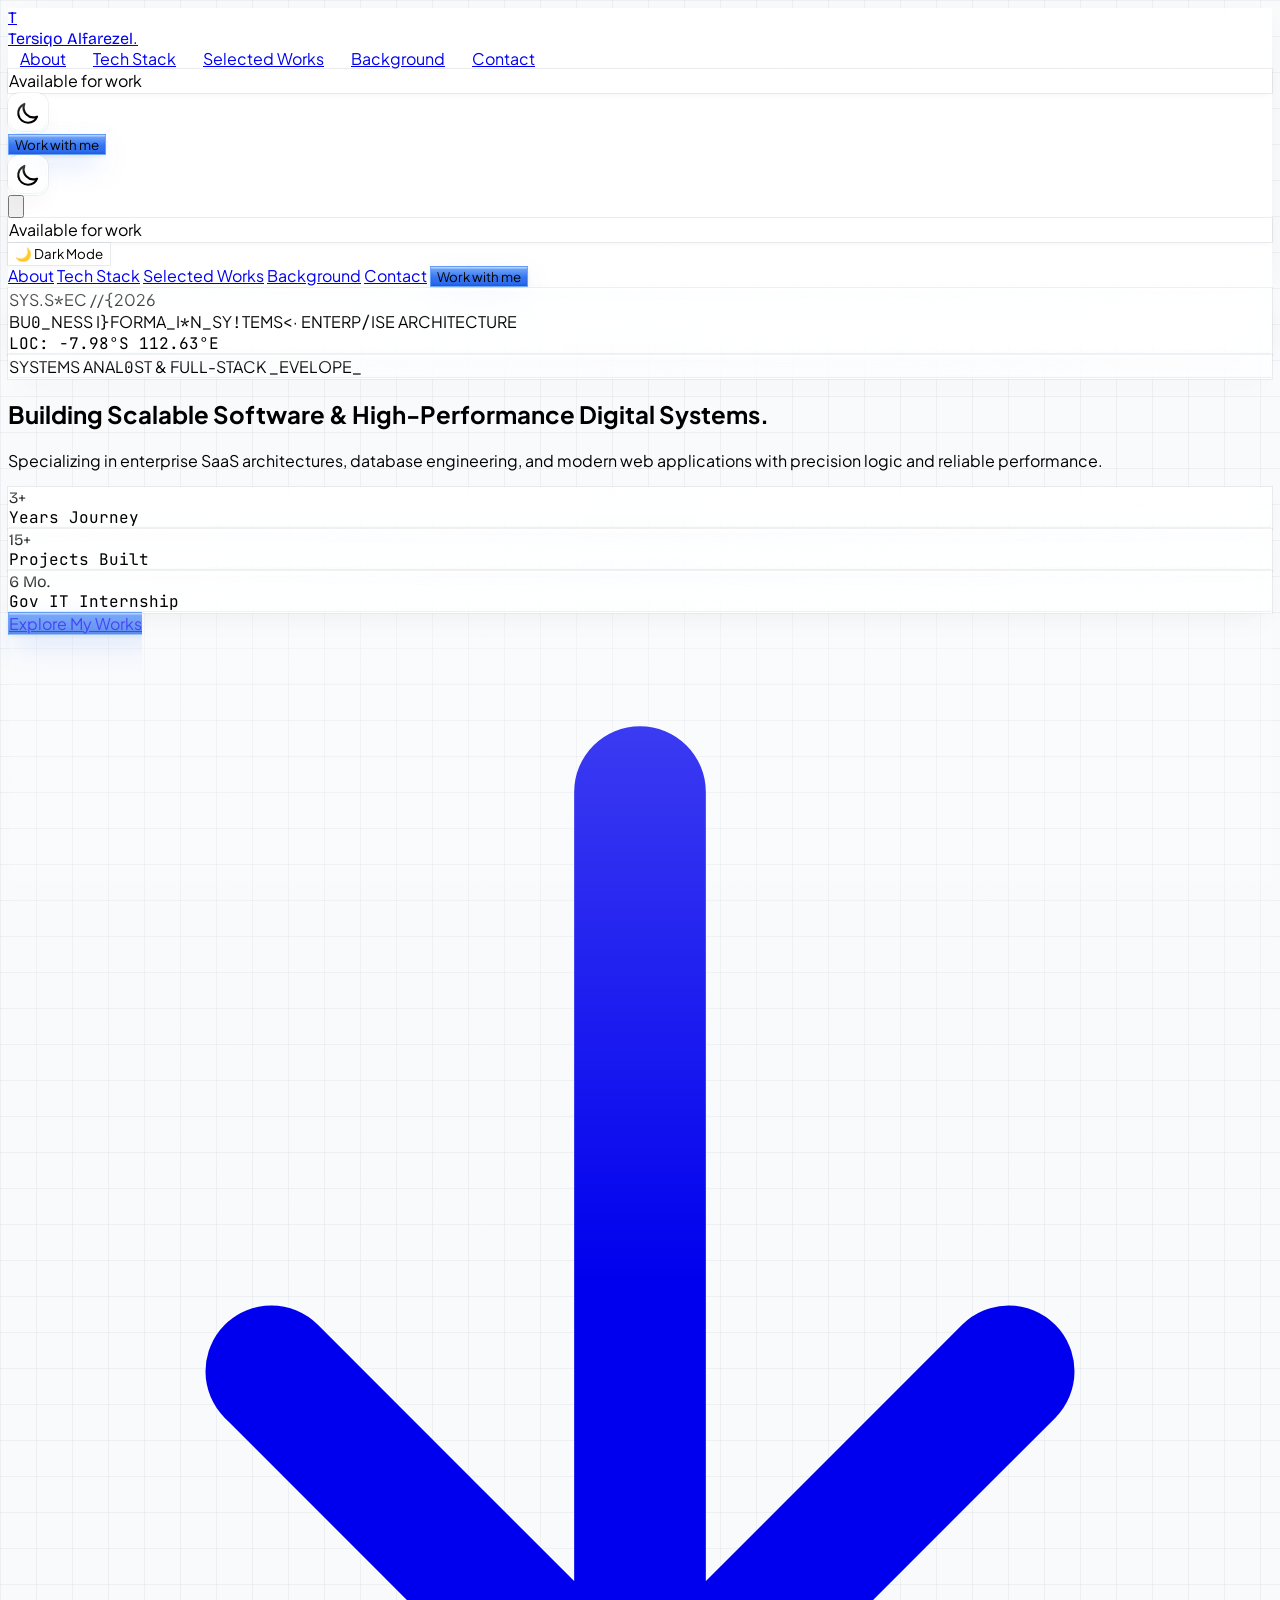
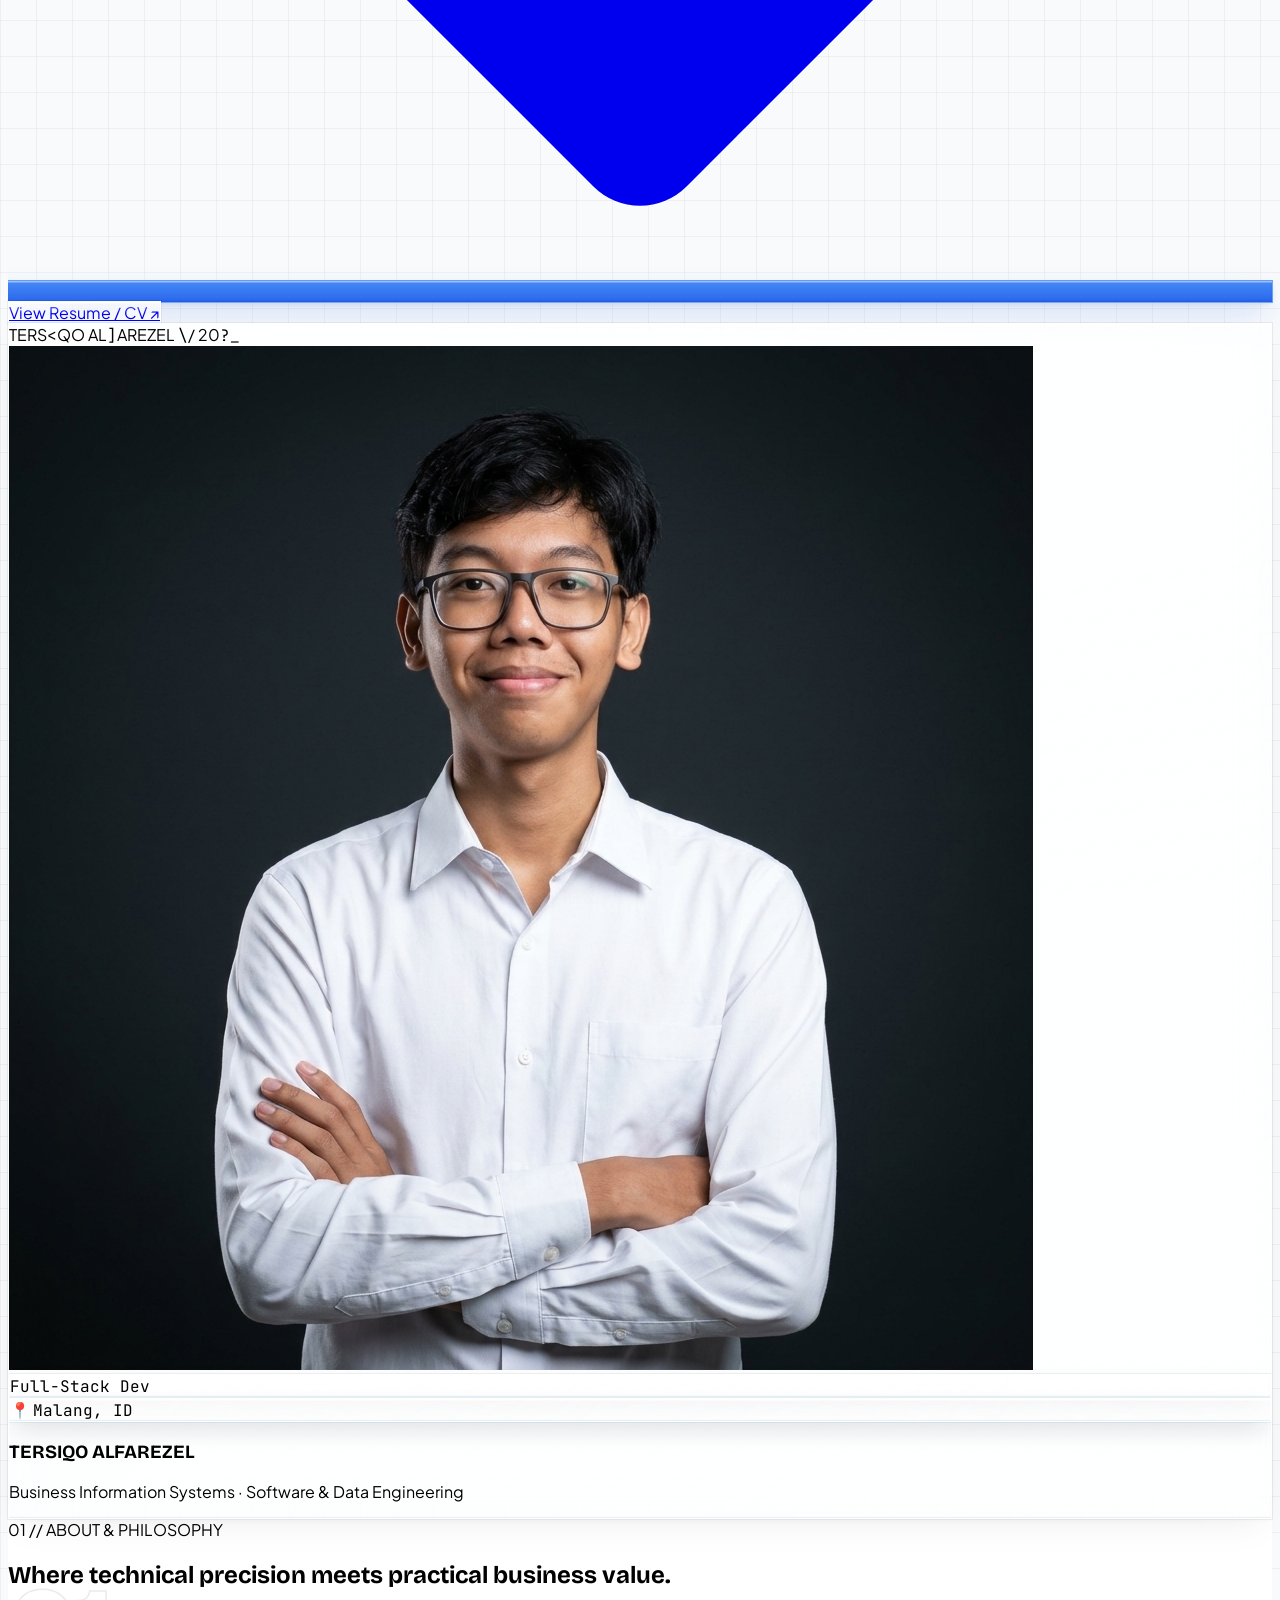
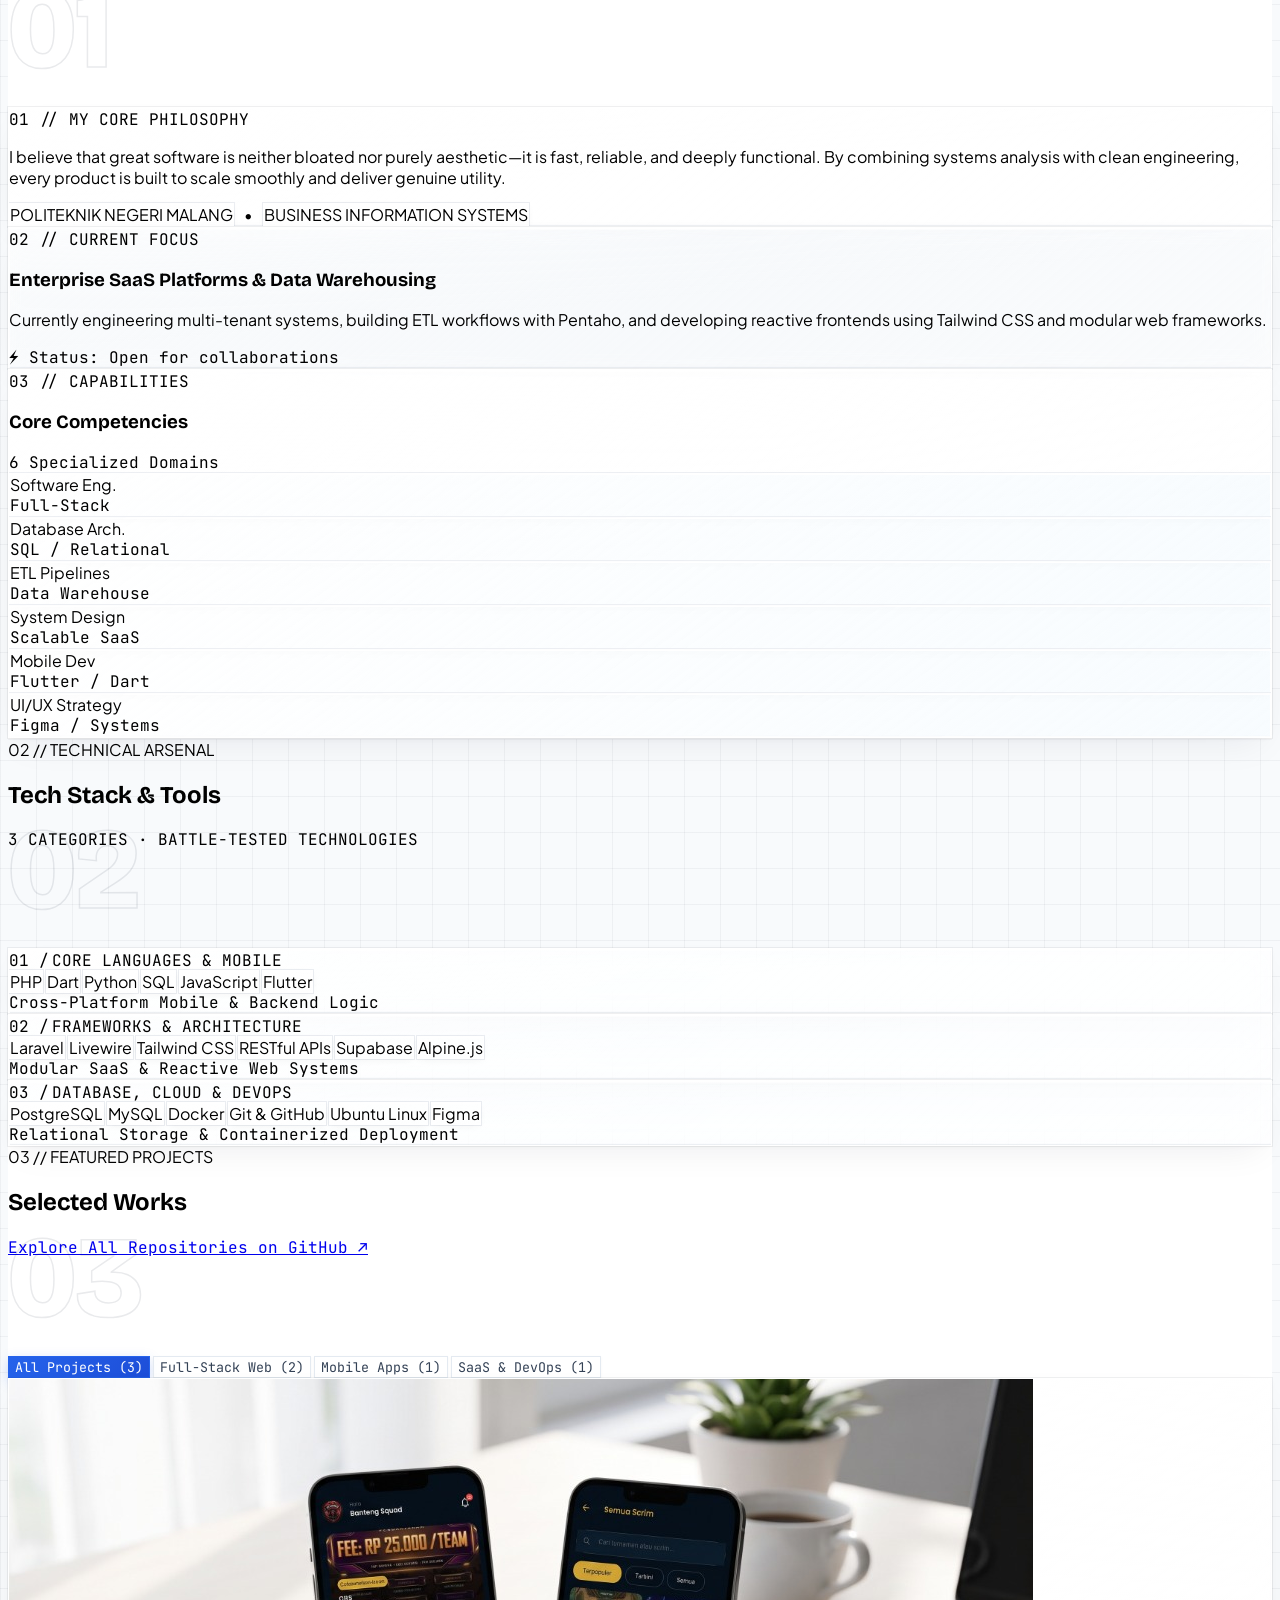
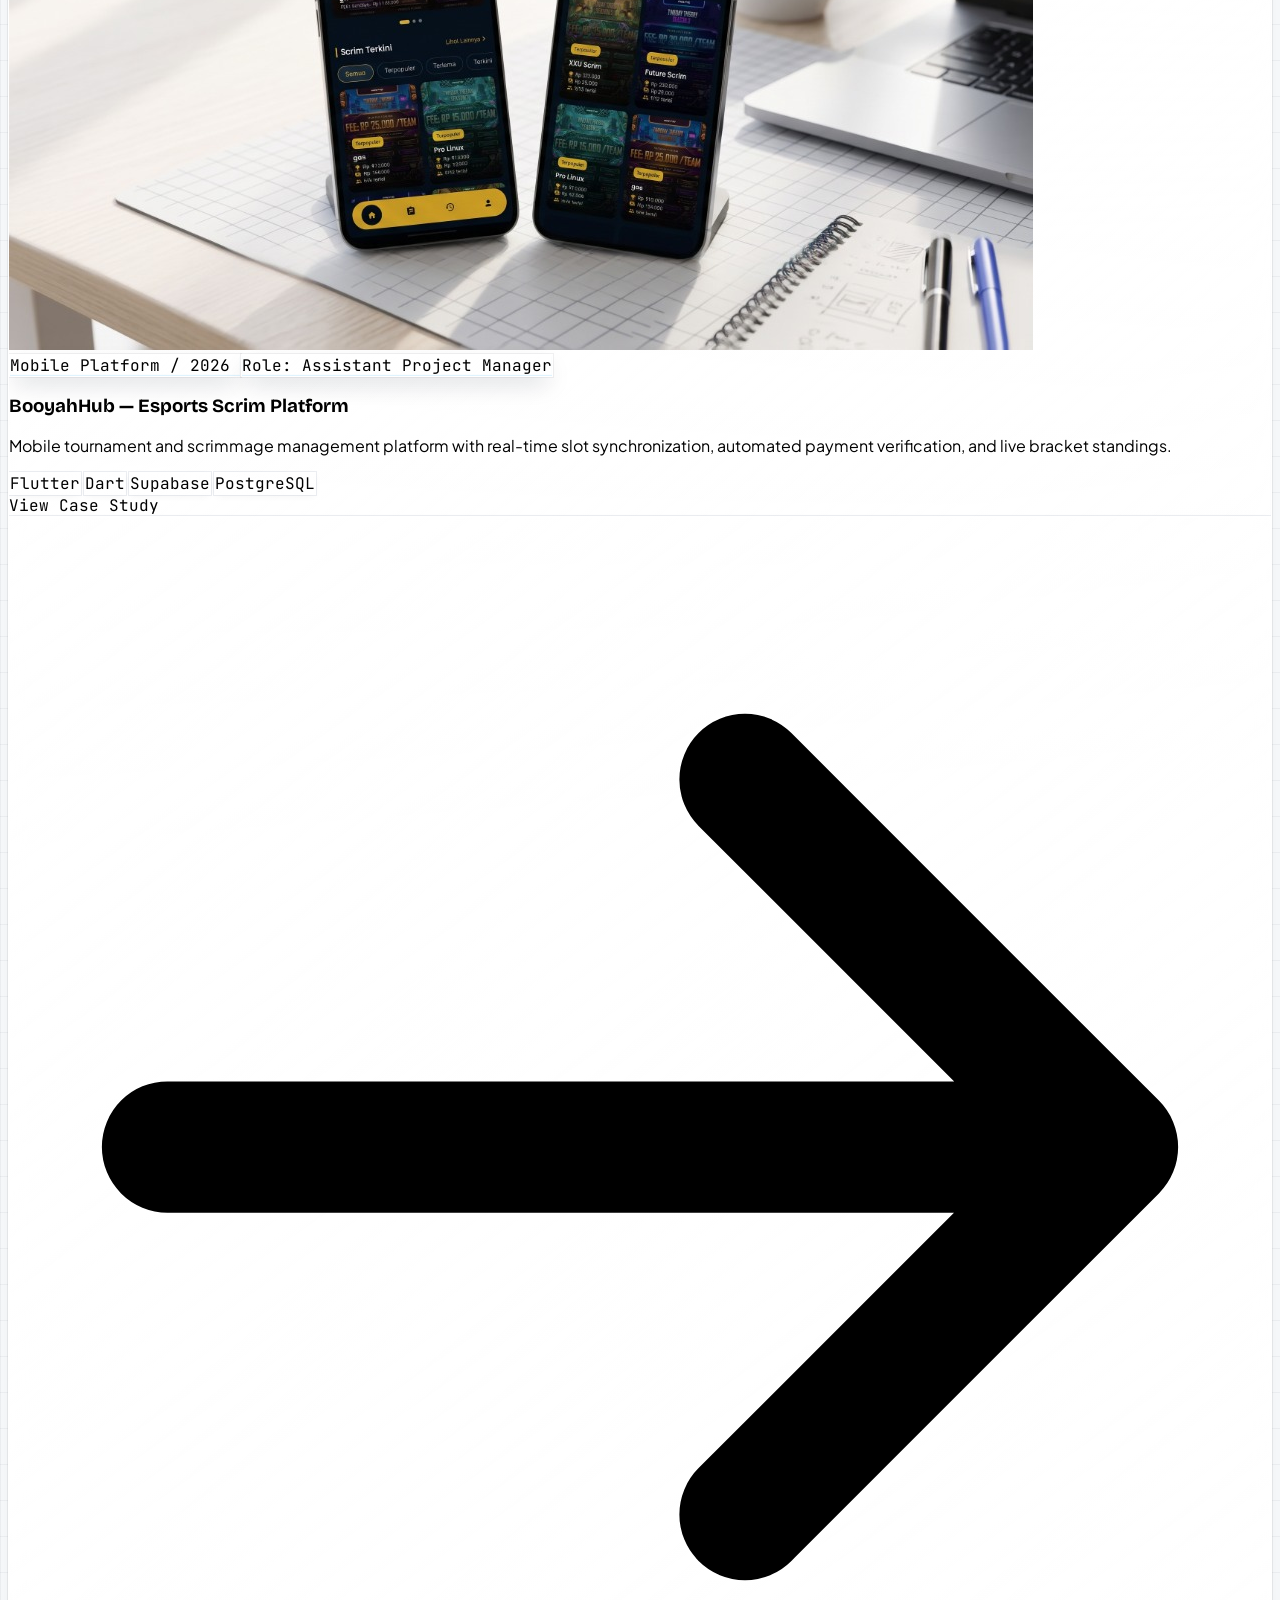
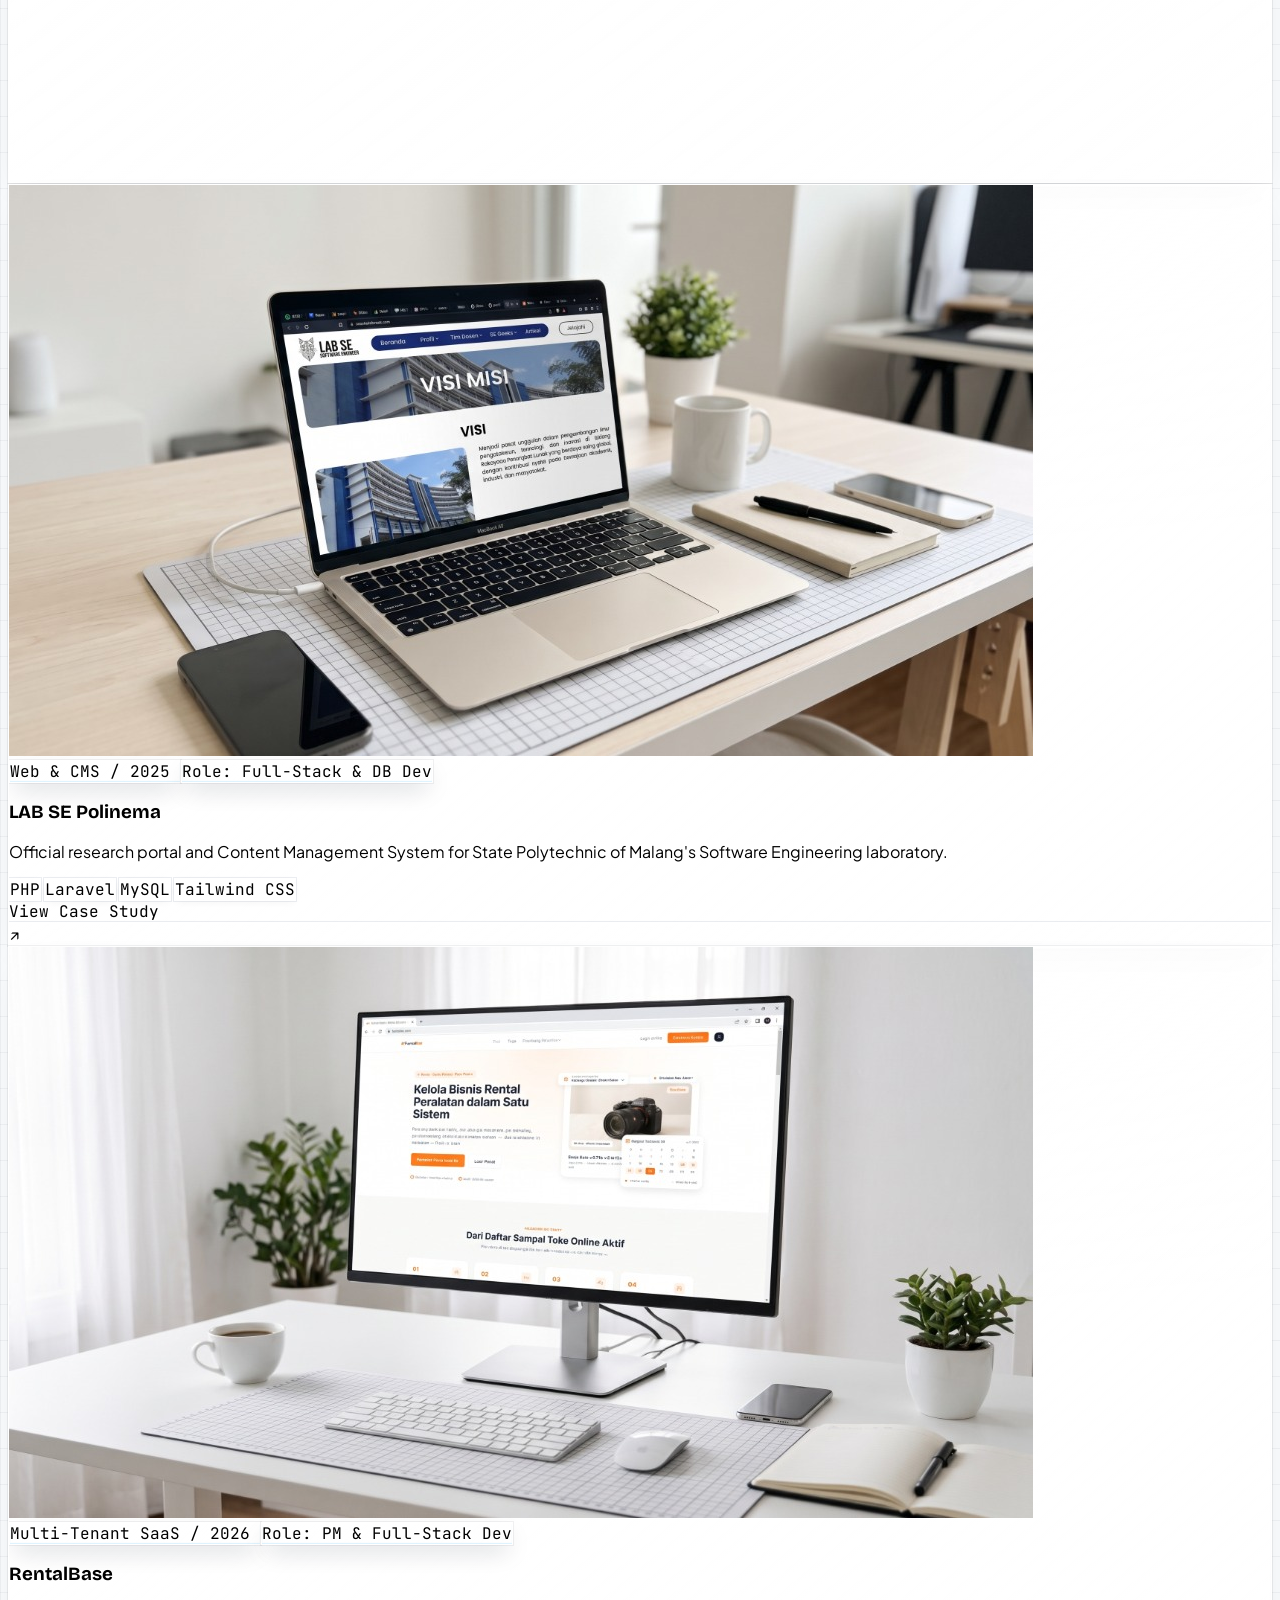
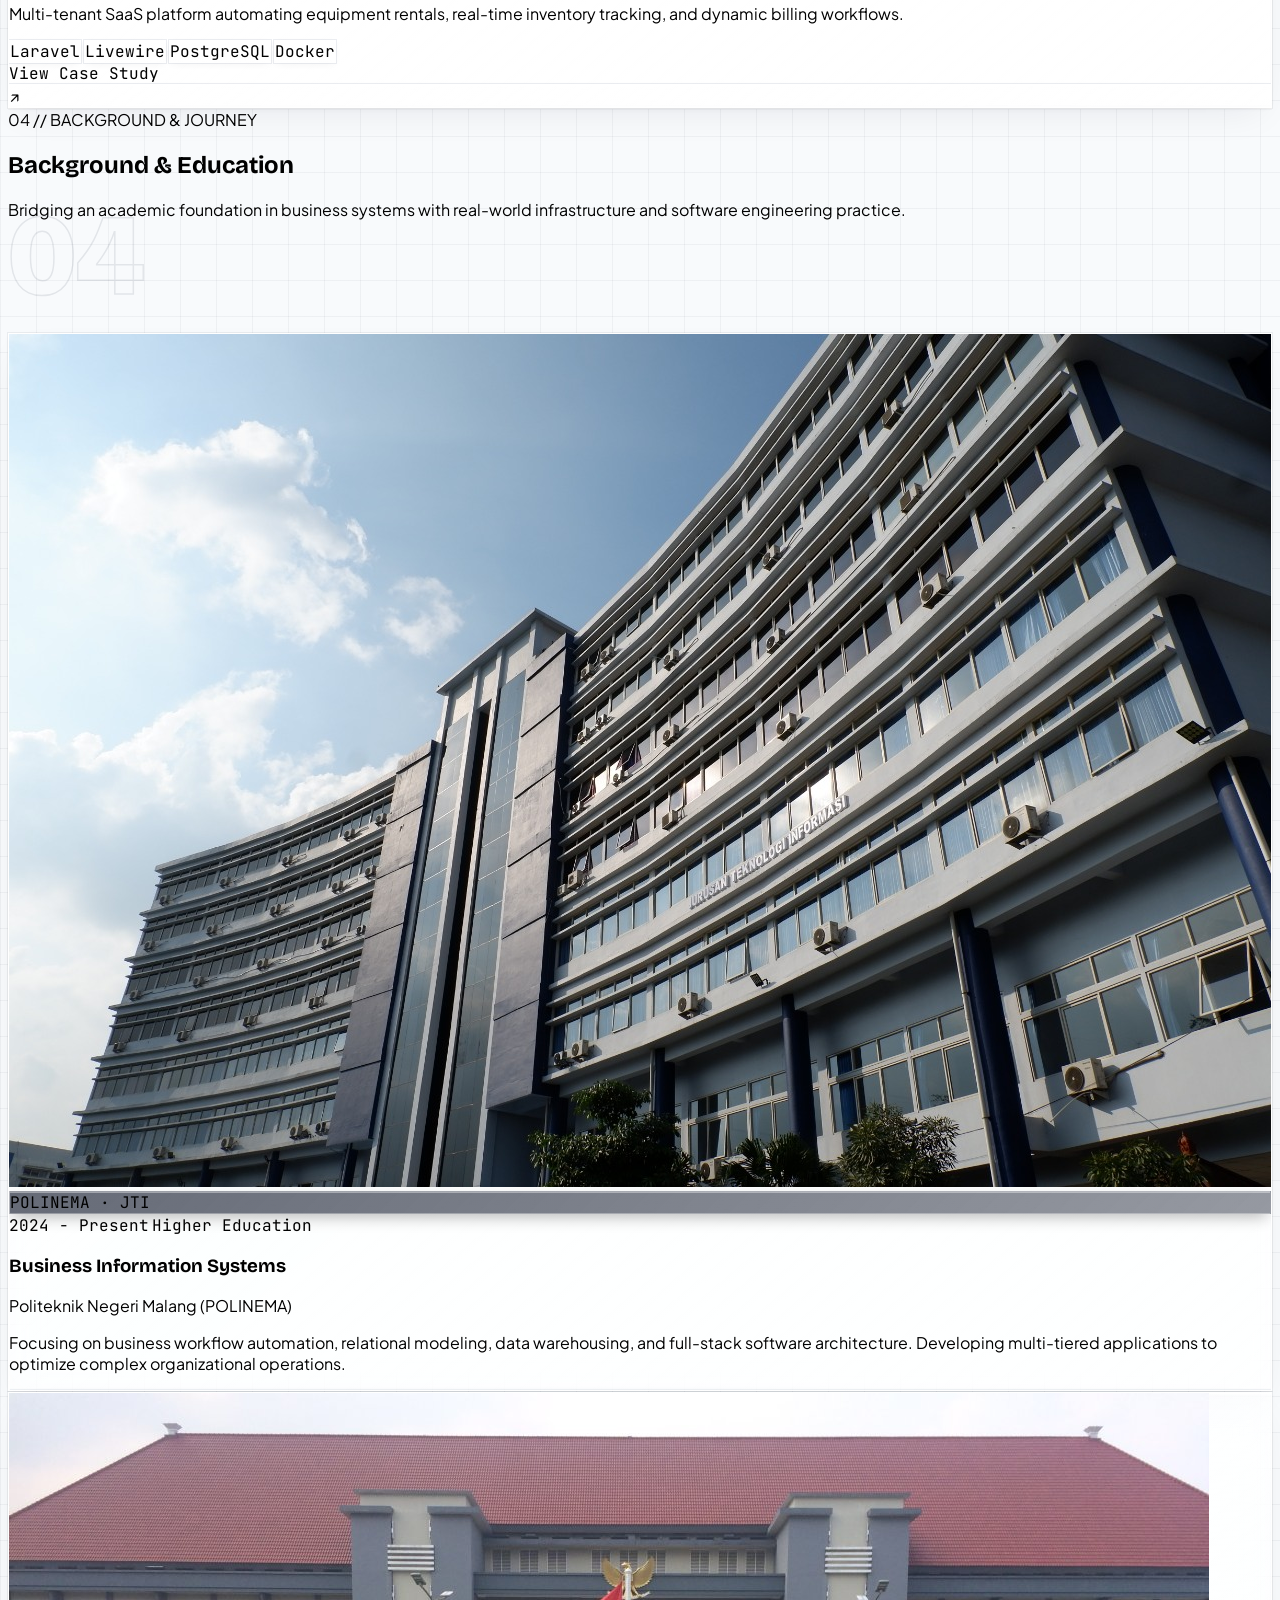
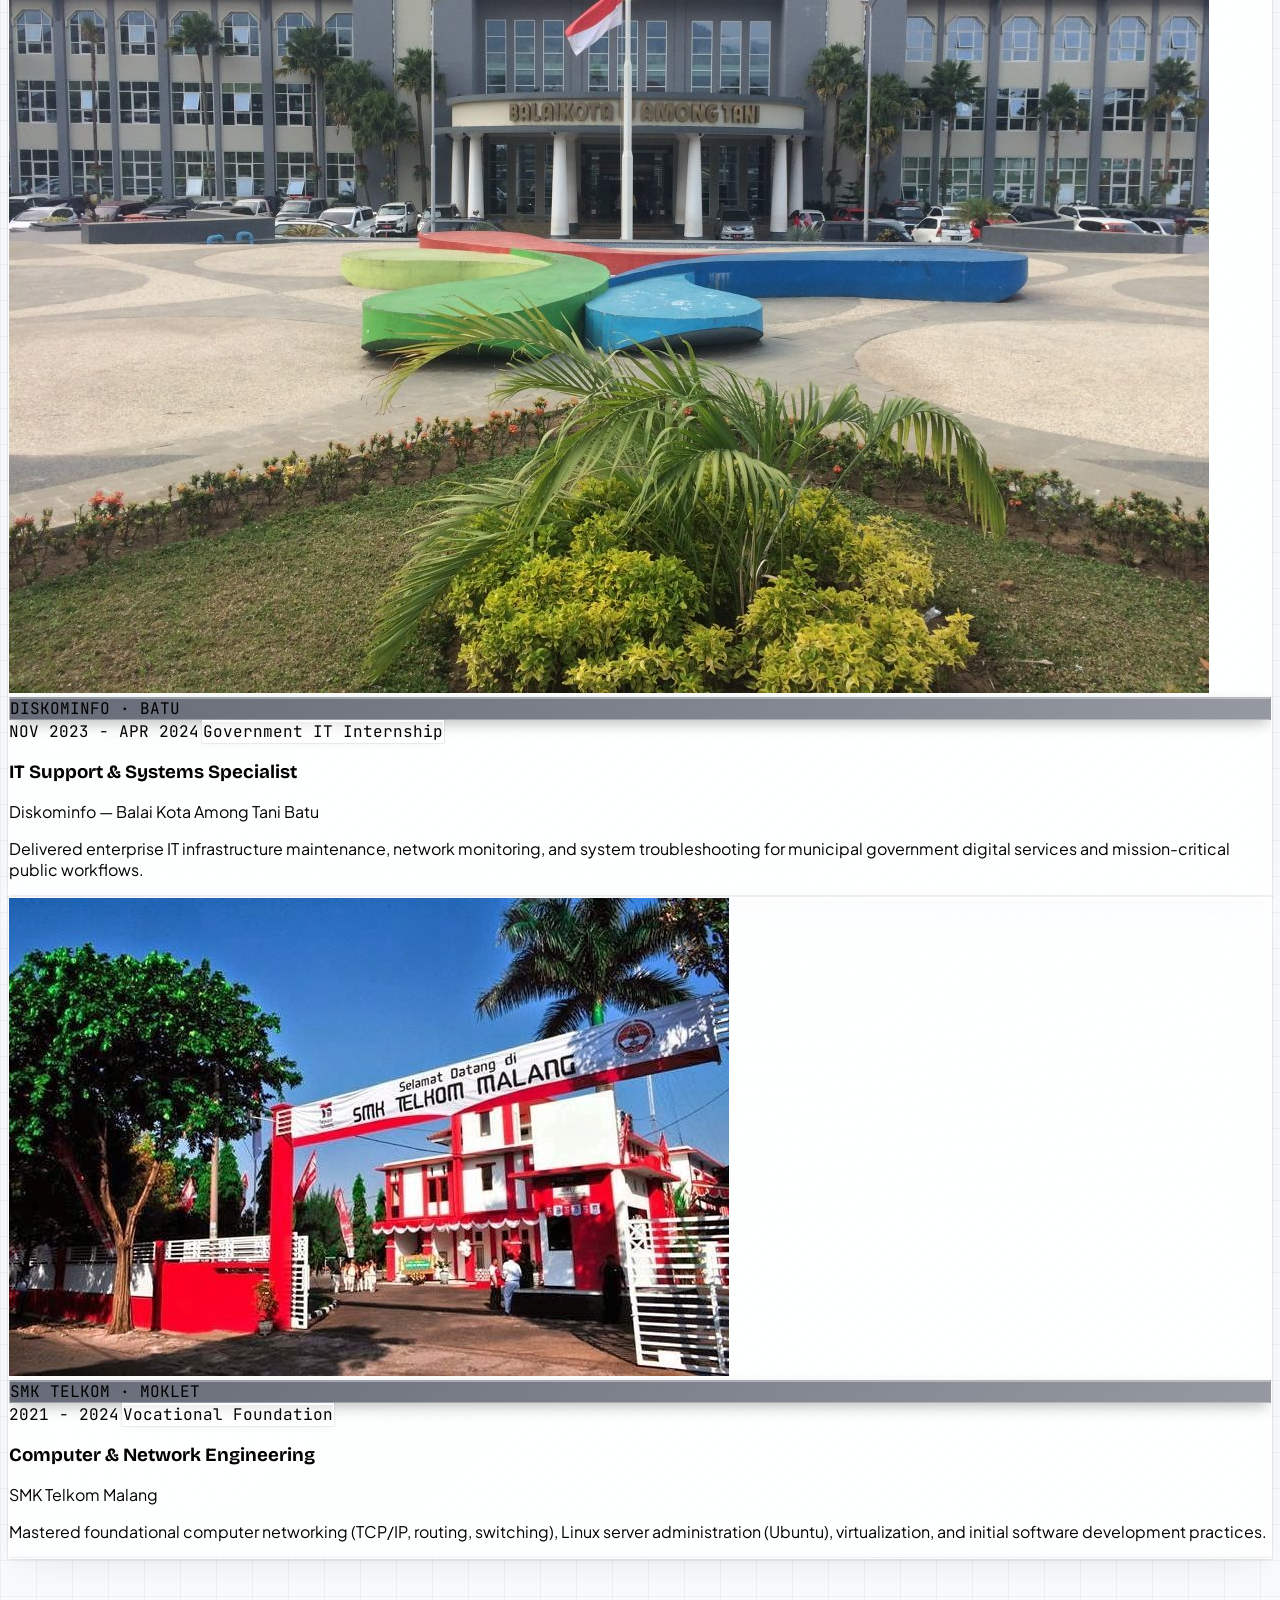
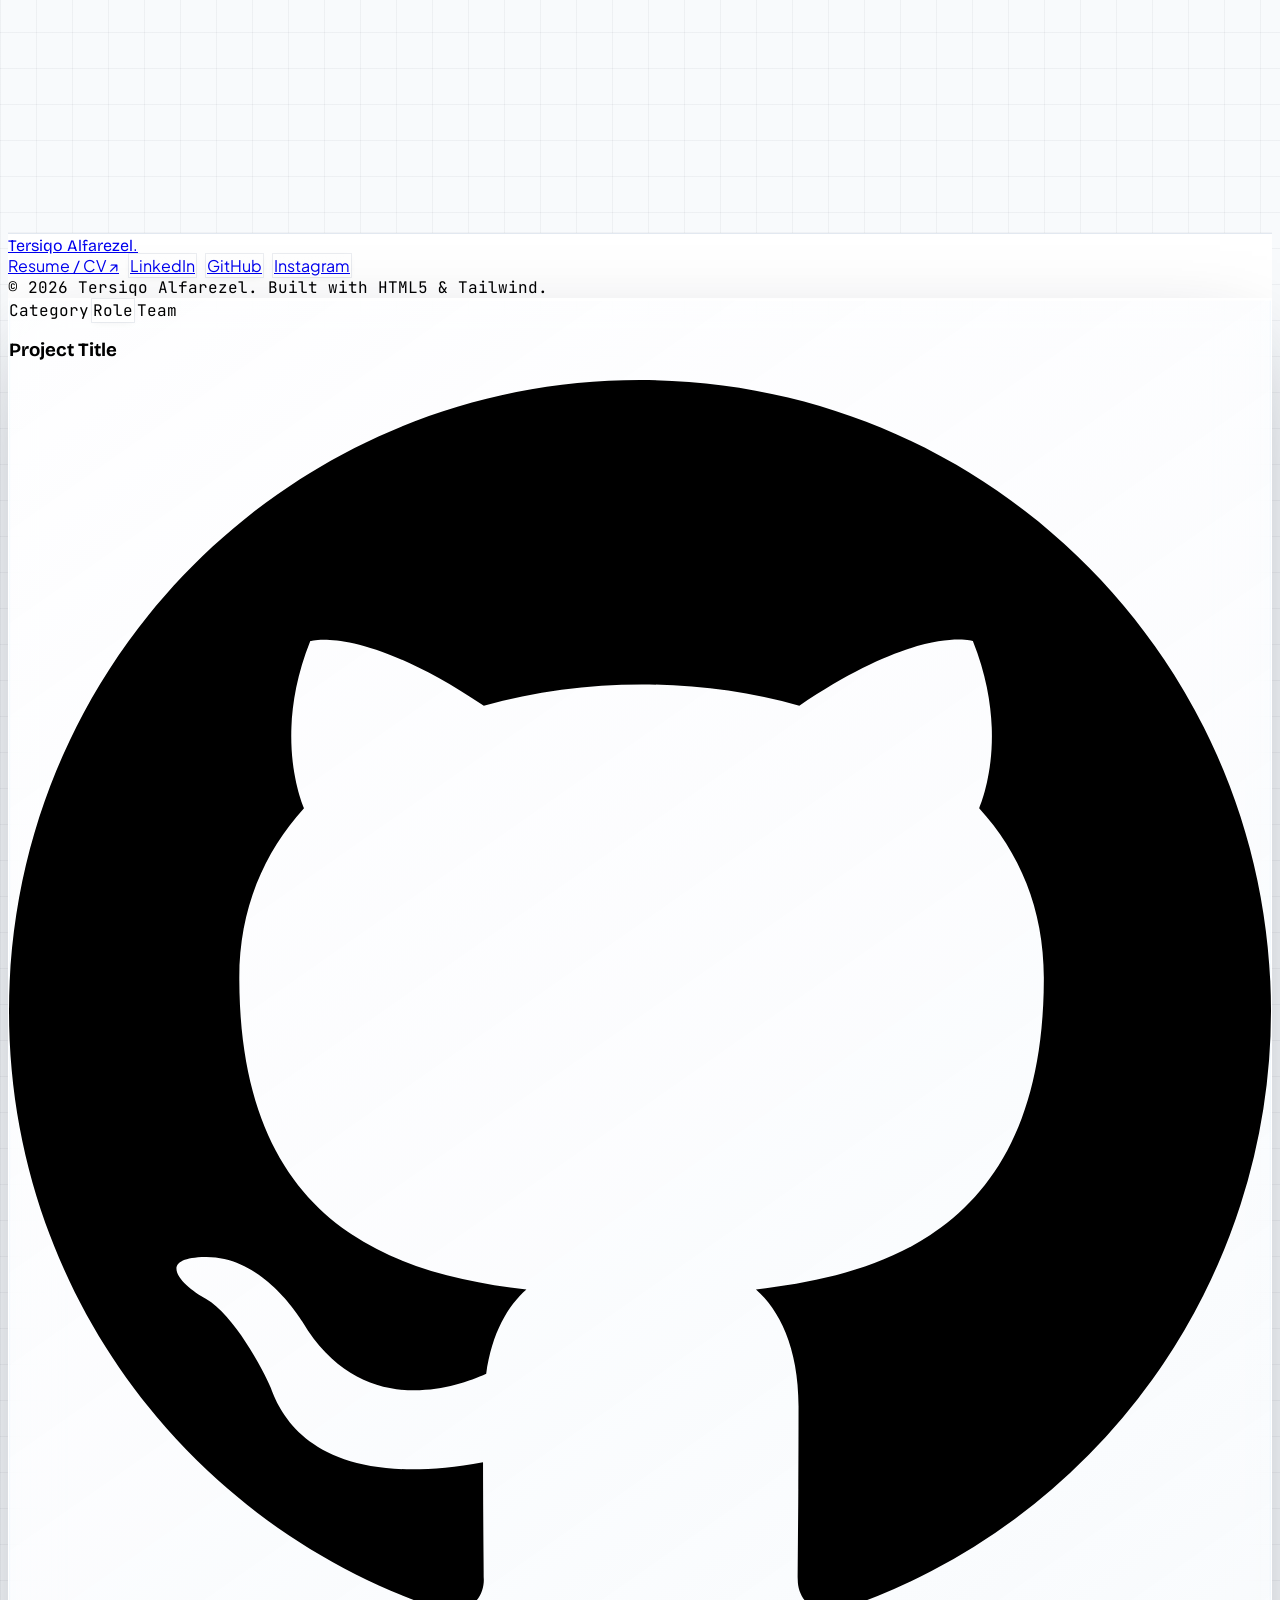
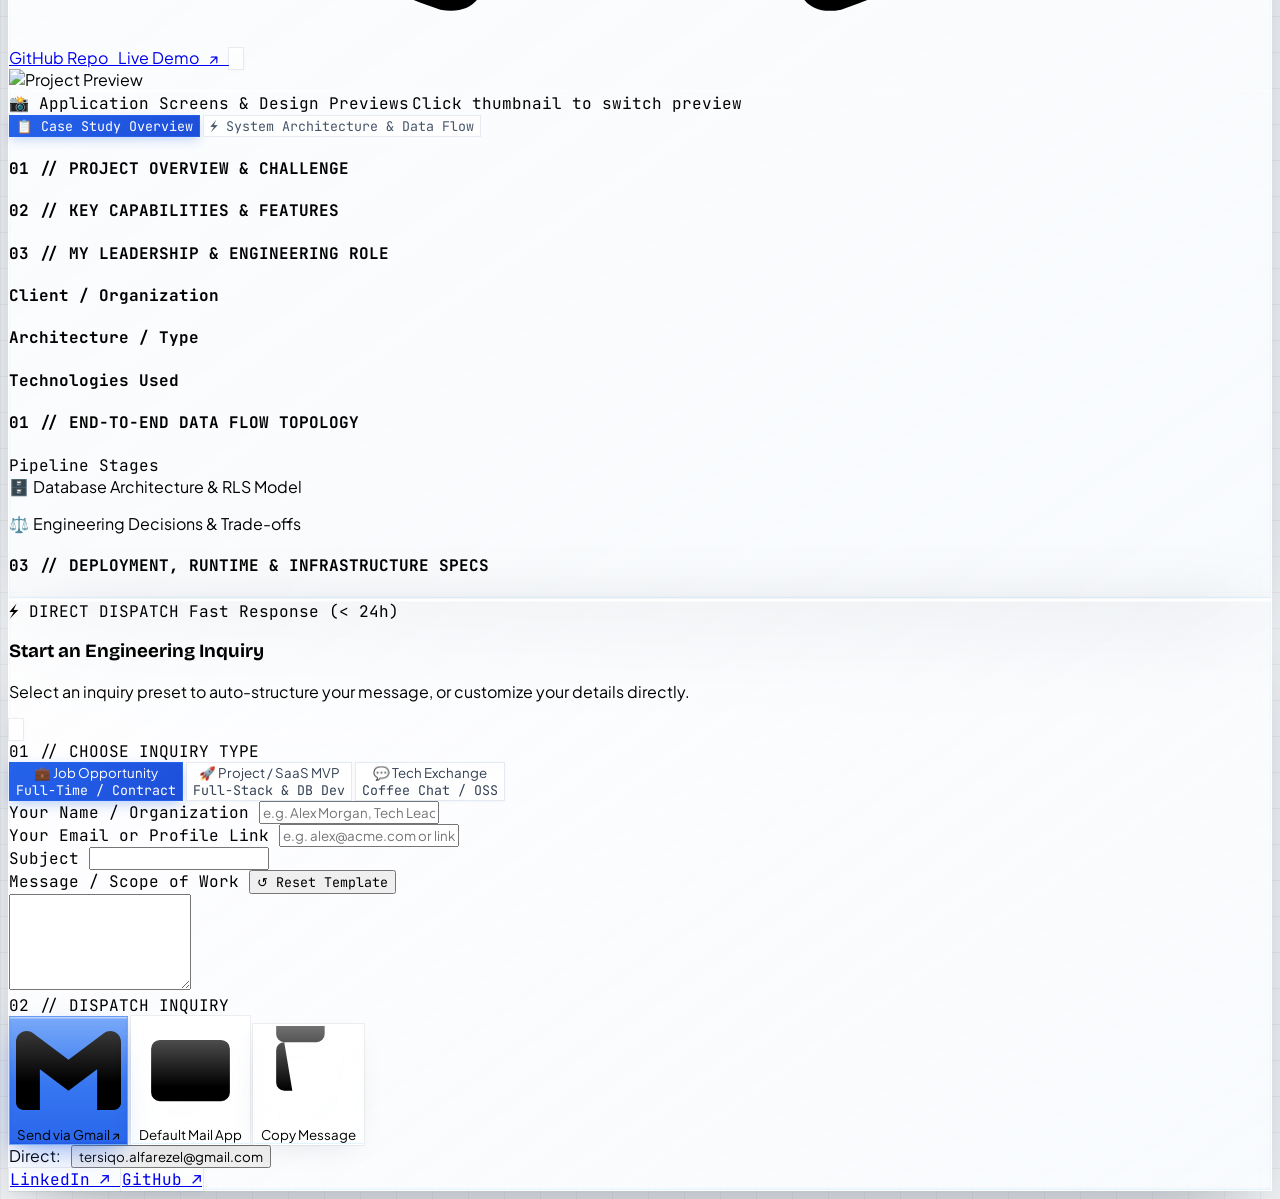
==== commit a1312cd7: "style: set default theme to light mode (white) on first visit" ====
--- a/index.html
+++ b/index.html
@@ -160,13 +160,14 @@
   }
   </script>
 
-  <!-- Instant Dark Mode Initializer (Zero FOUT / White Flash) -->
+  <!-- Instant Theme Initializer (Default: Light Mode / Putih) -->
   <script>
     (function() {
       const stored = localStorage.getItem('theme');
-      const prefersDark = window.matchMedia && window.matchMedia('(prefers-color-scheme: dark)').matches;
-      if (stored === 'dark' || (!stored && prefersDark)) {
+      if (stored === 'dark') {
         document.documentElement.classList.add('dark');
+      } else {
+        document.documentElement.classList.remove('dark');
       }
     })();
   </script>
@@ -2315,24 +2316,14 @@
 
     (function initTheme() {
       const stored = localStorage.getItem('theme');
-      const prefersDark = window.matchMedia && window.matchMedia('(prefers-color-scheme: dark)').matches;
-      const isDark = stored === 'dark' || (!stored && prefersDark);
+      // Default to light mode (white) on first visit unless explicitly chosen 'dark'
+      const isDark = stored === 'dark';
       if (isDark) {
         document.documentElement.classList.add('dark');
       } else {
         document.documentElement.classList.remove('dark');
       }
       updateThemeToggleUI(isDark);
-
-      // Listen for OS theme changes if user hasn't explicitly set a preference
-      if (window.matchMedia) {
-        window.matchMedia('(prefers-color-scheme: dark)').addEventListener('change', (e) => {
-          if (!localStorage.getItem('theme')) {
-            document.documentElement.classList.toggle('dark', e.matches);
-            updateThemeToggleUI(e.matches);
-          }
-        });
-      }
 
       // Hotkey 'D' to toggle theme instantly (isolated from Ctrl/Cmd/Alt browser shortcuts)
       document.addEventListener('keydown', (e) => {
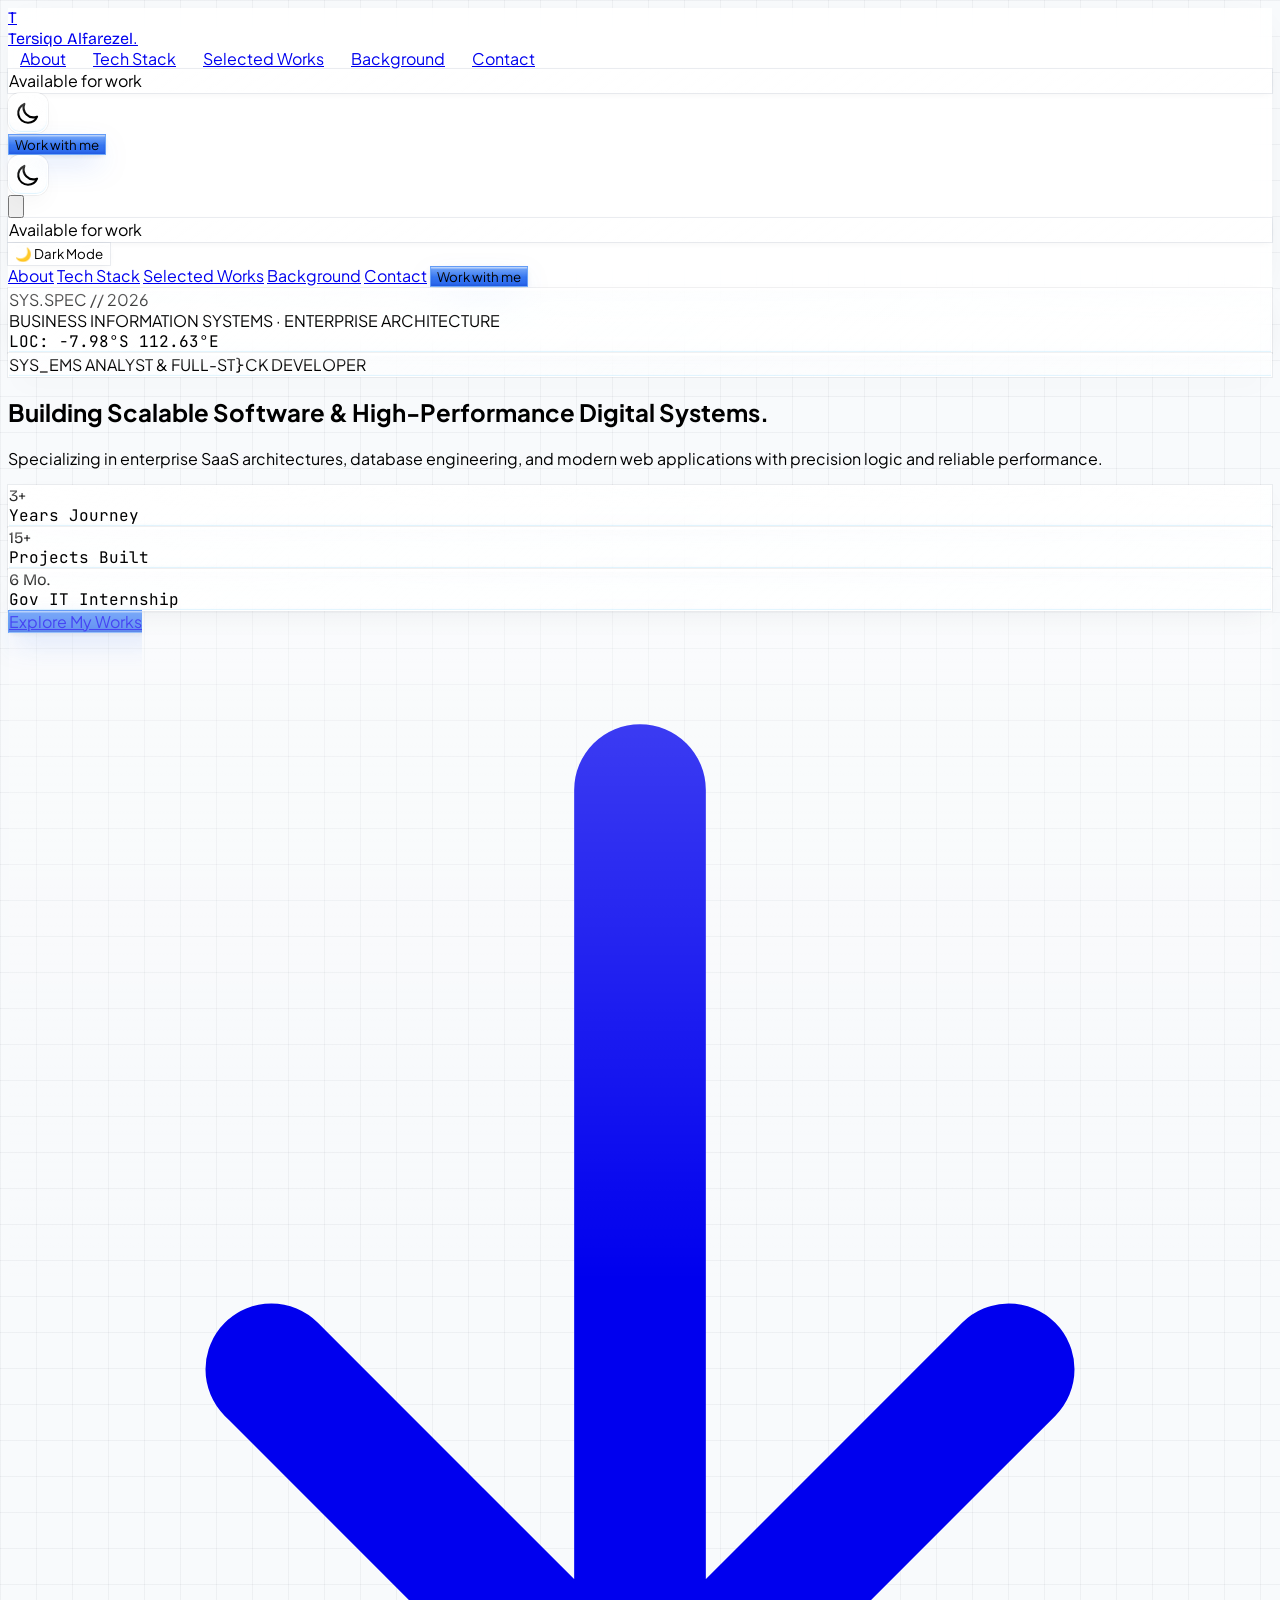
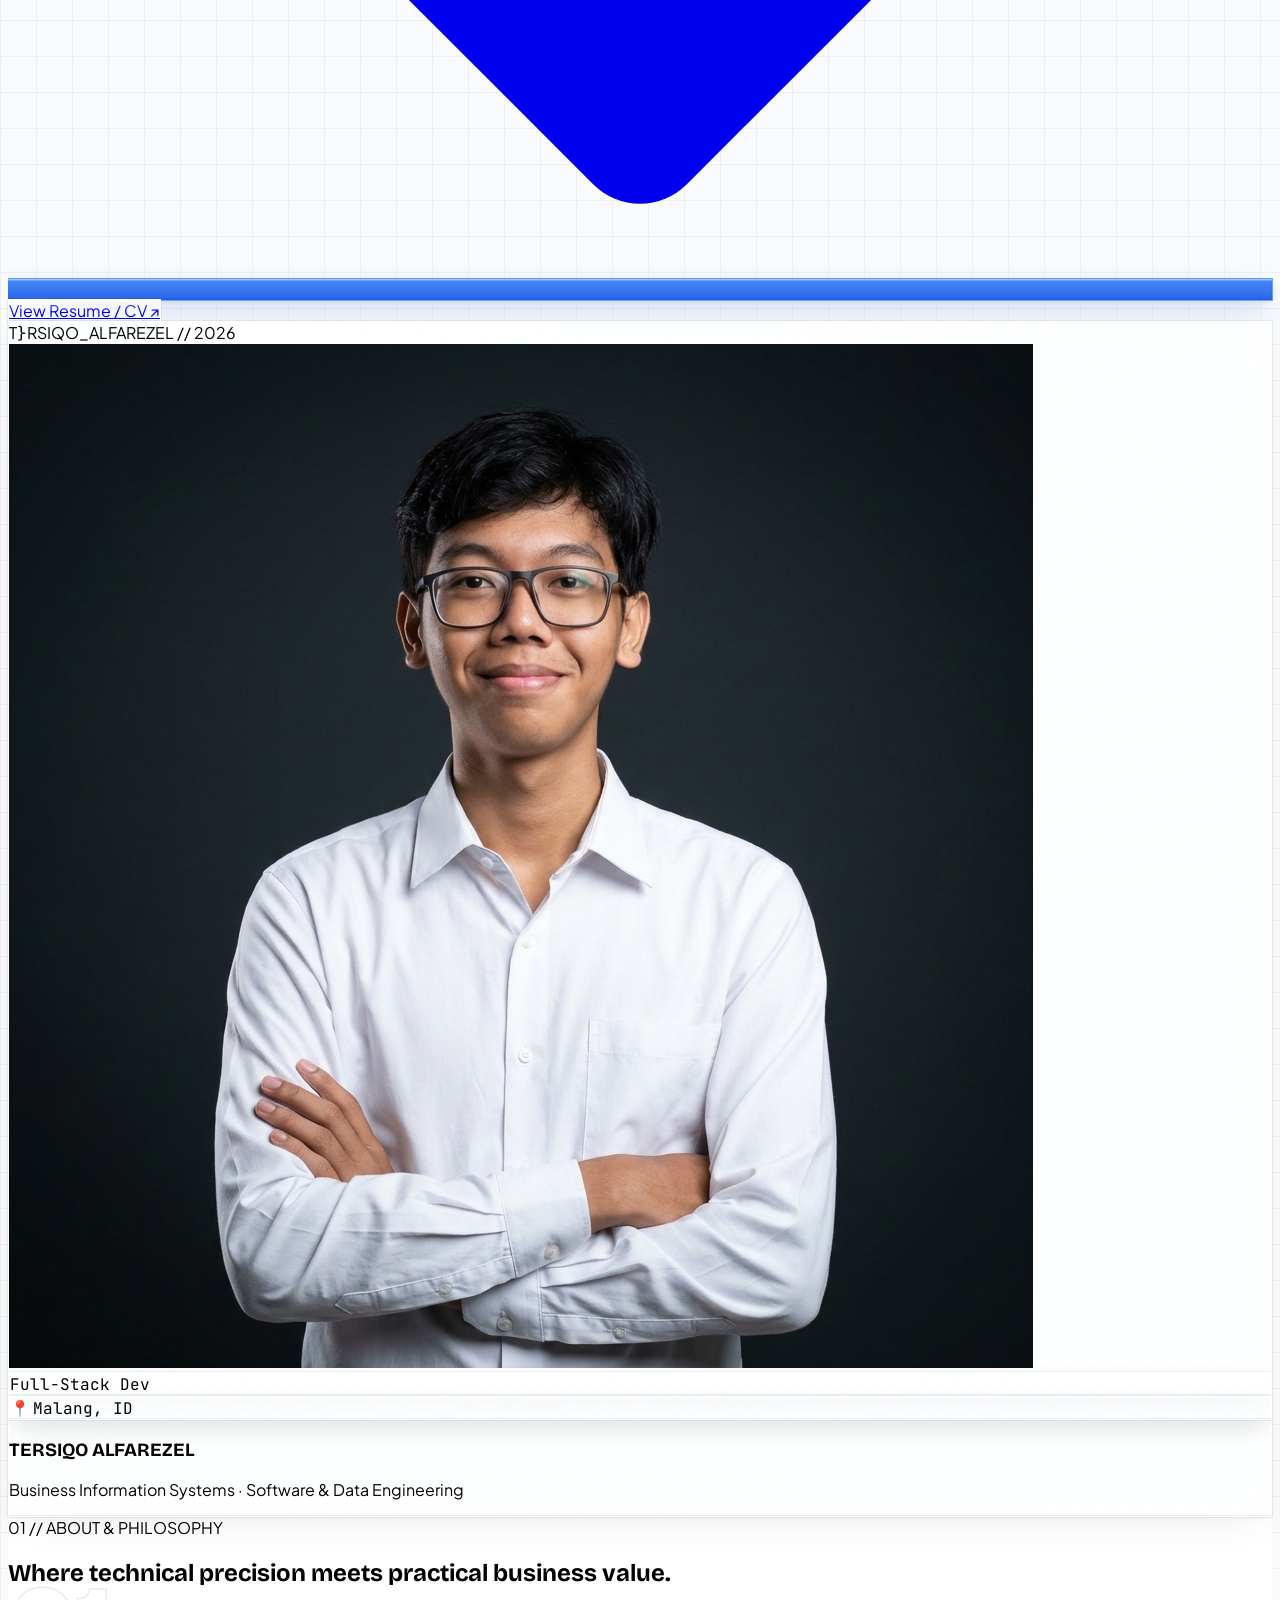
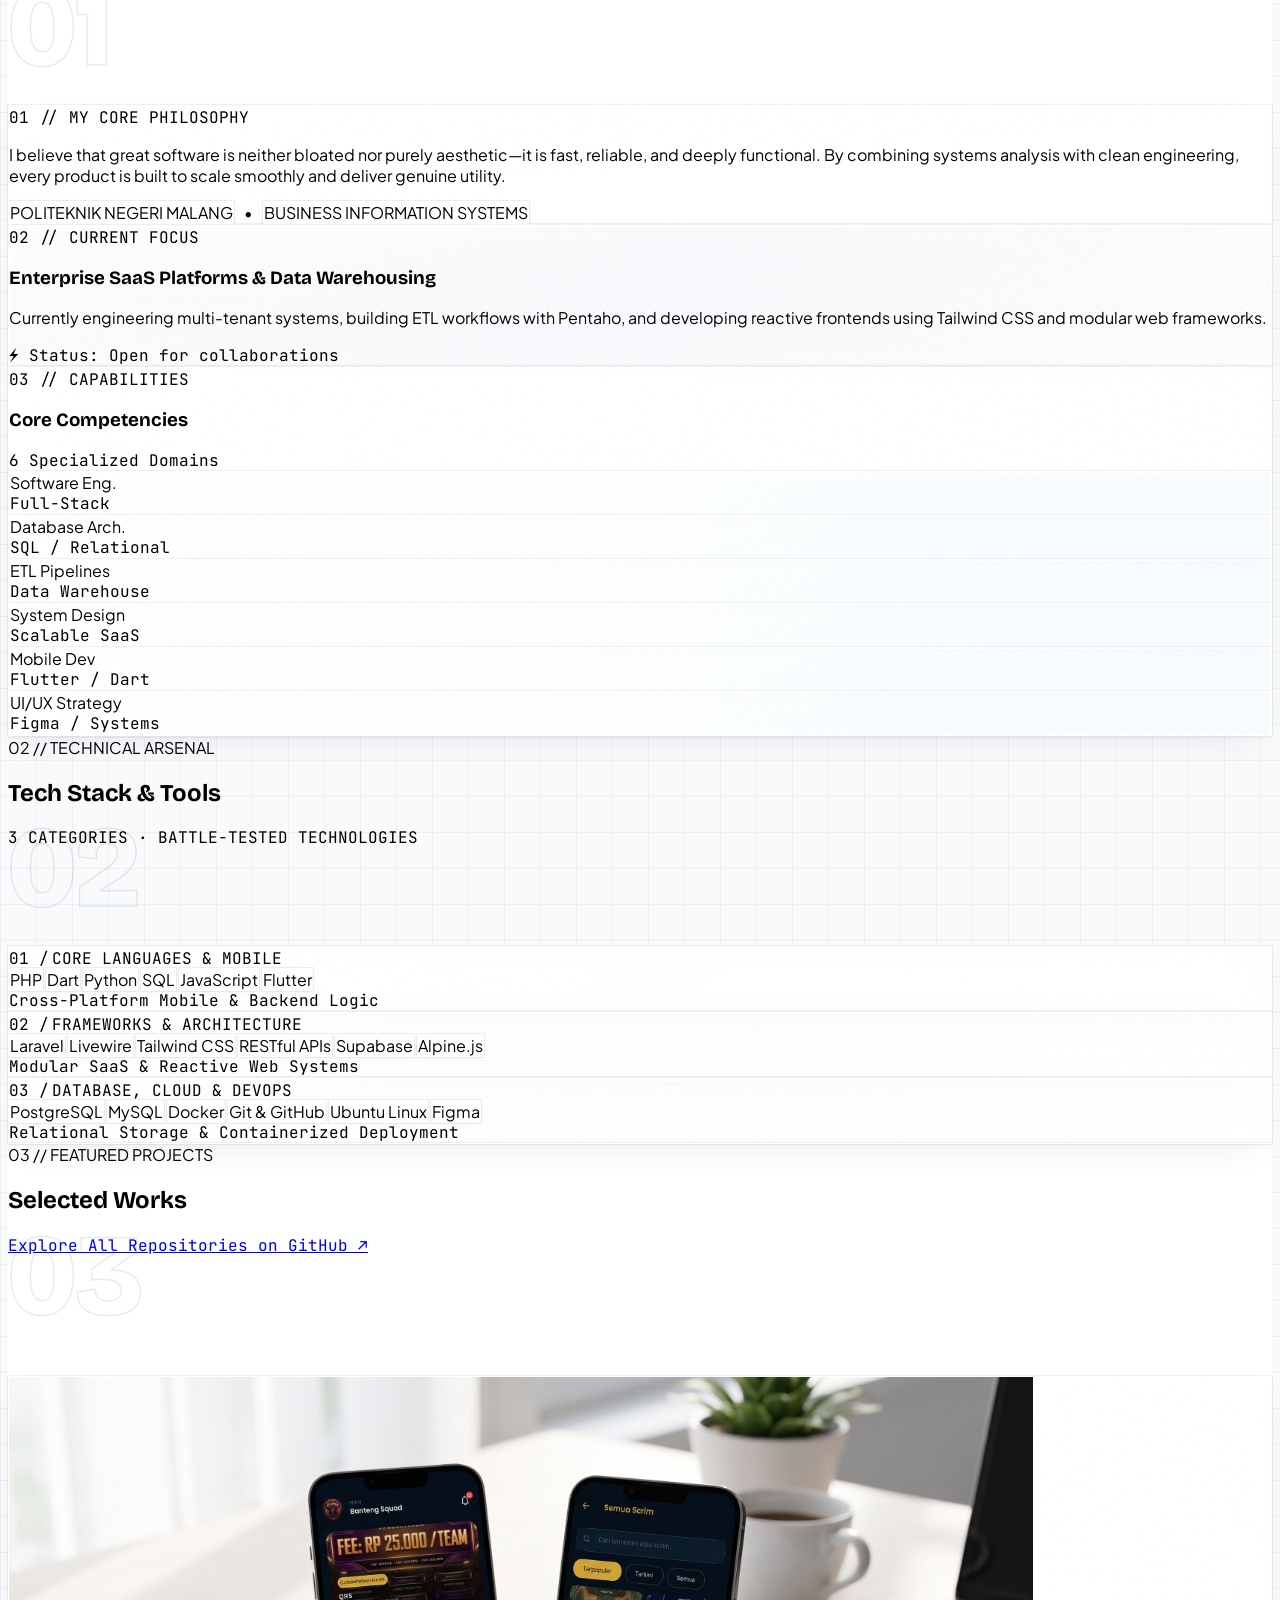
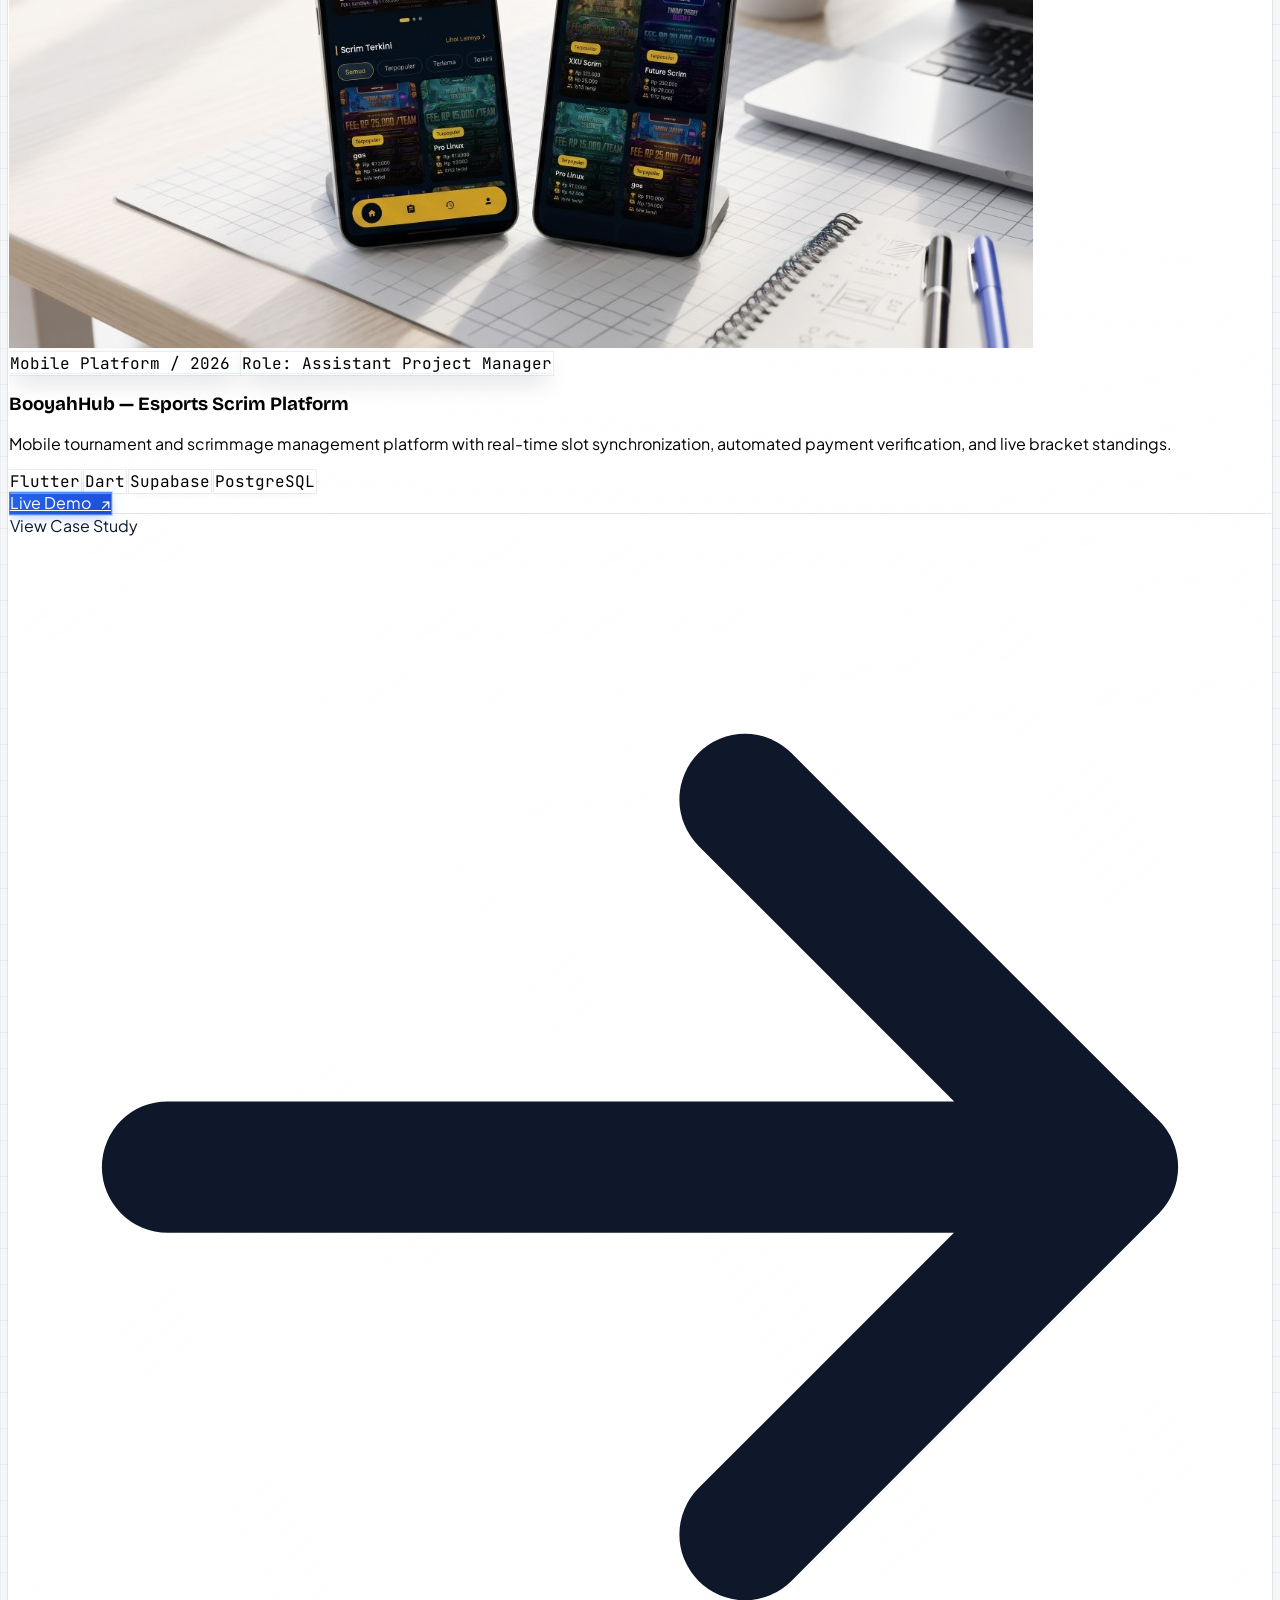
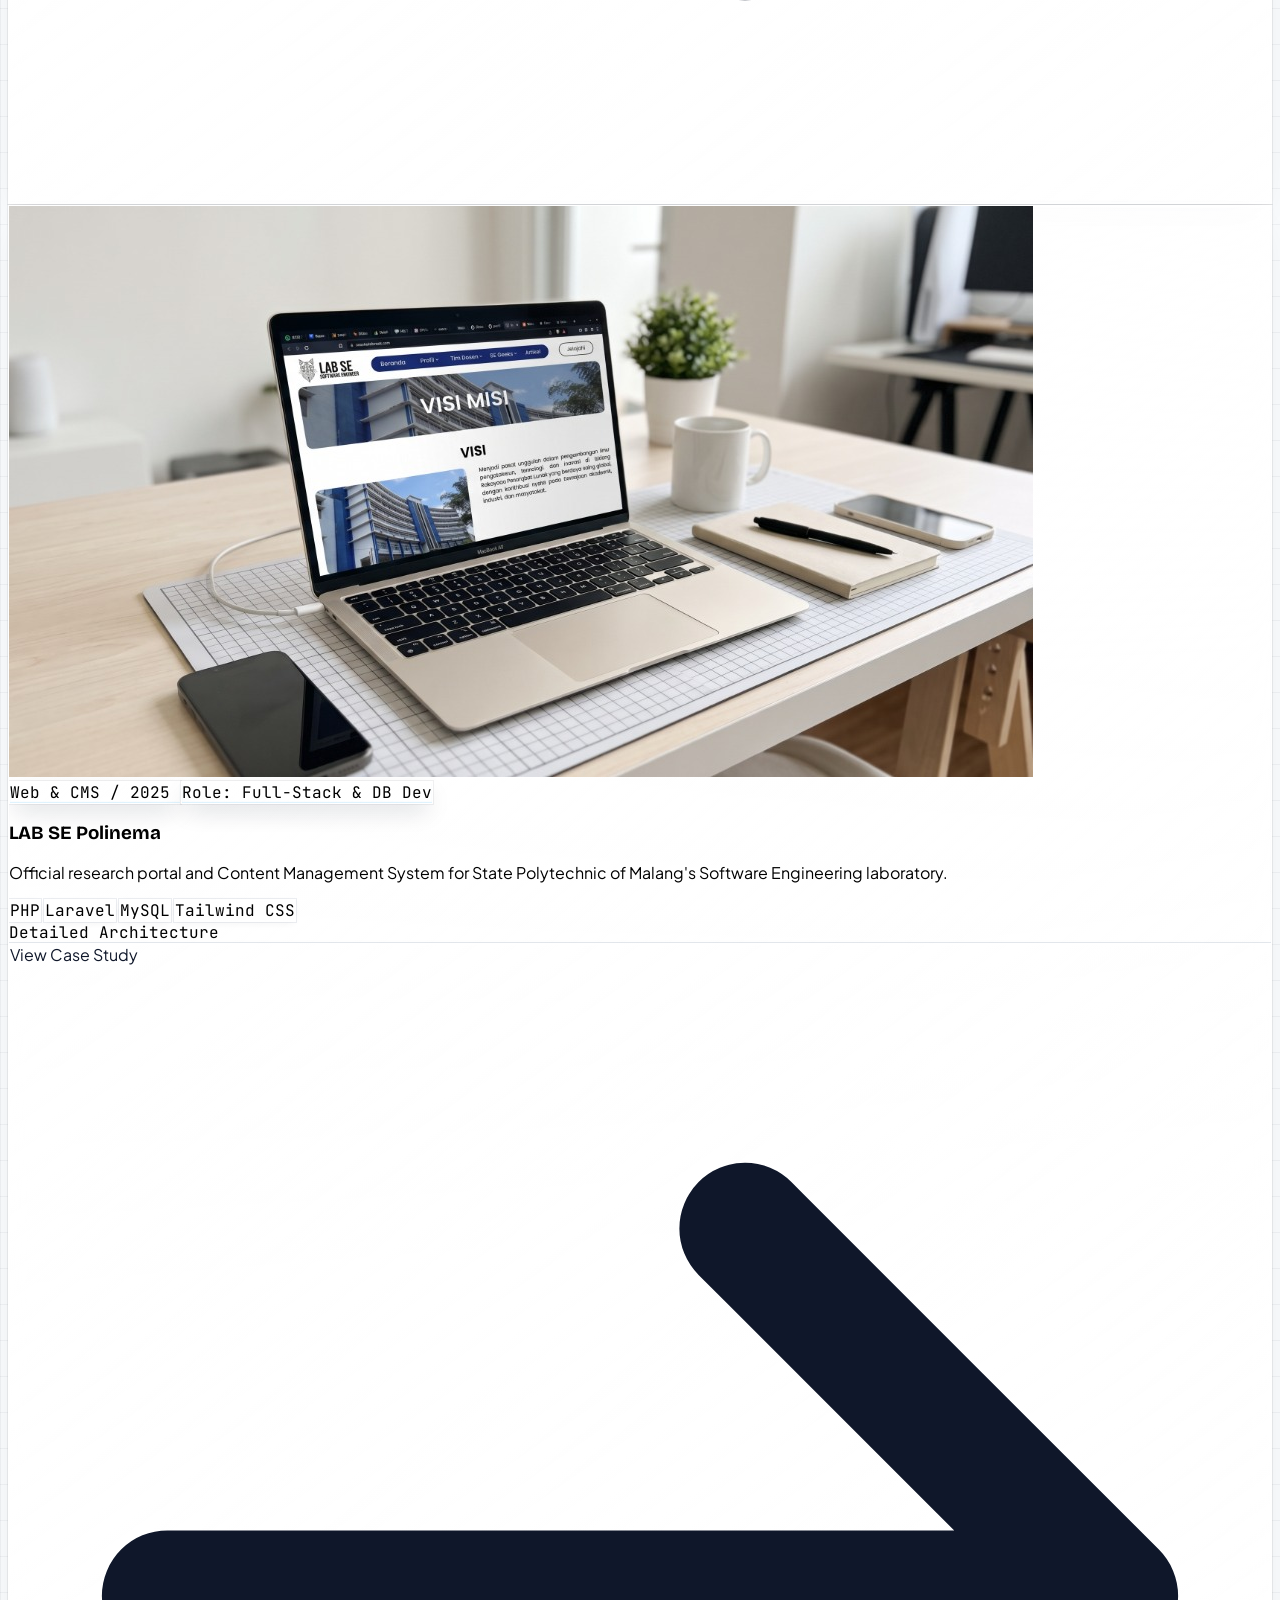
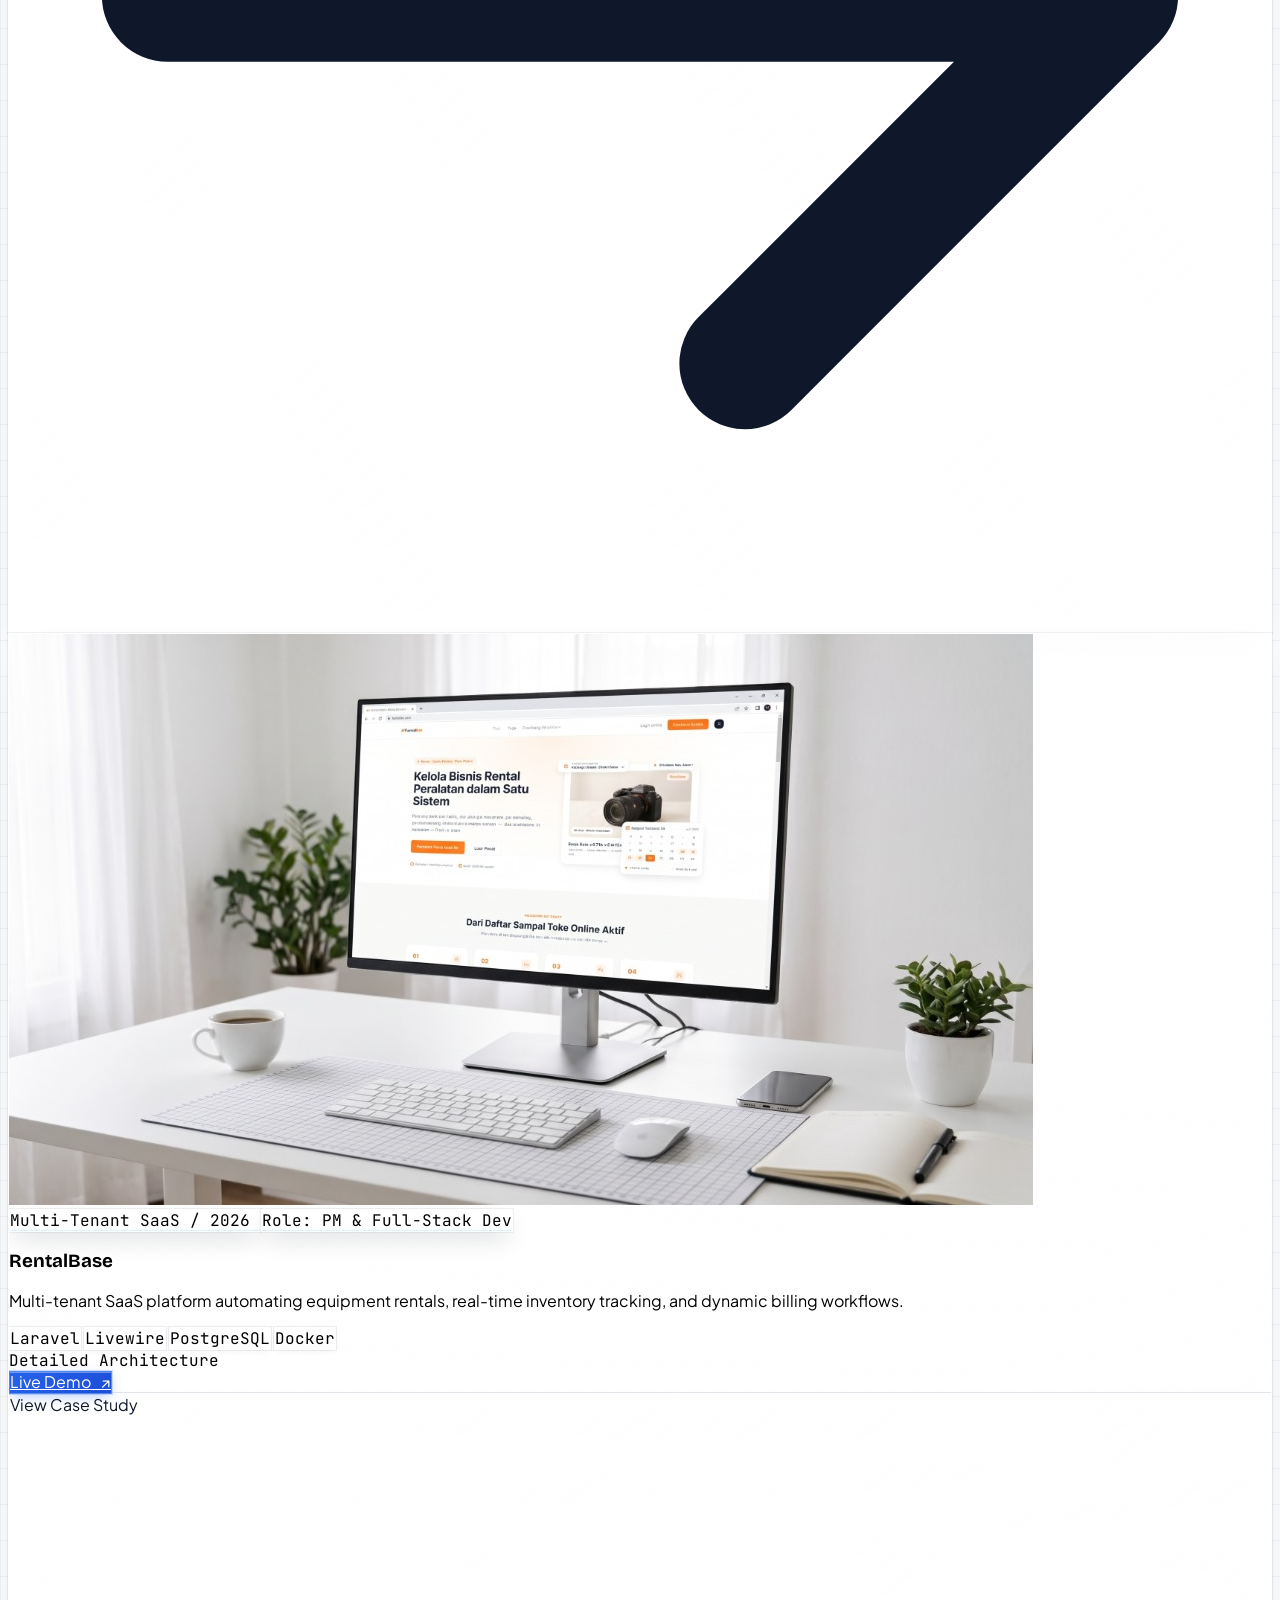
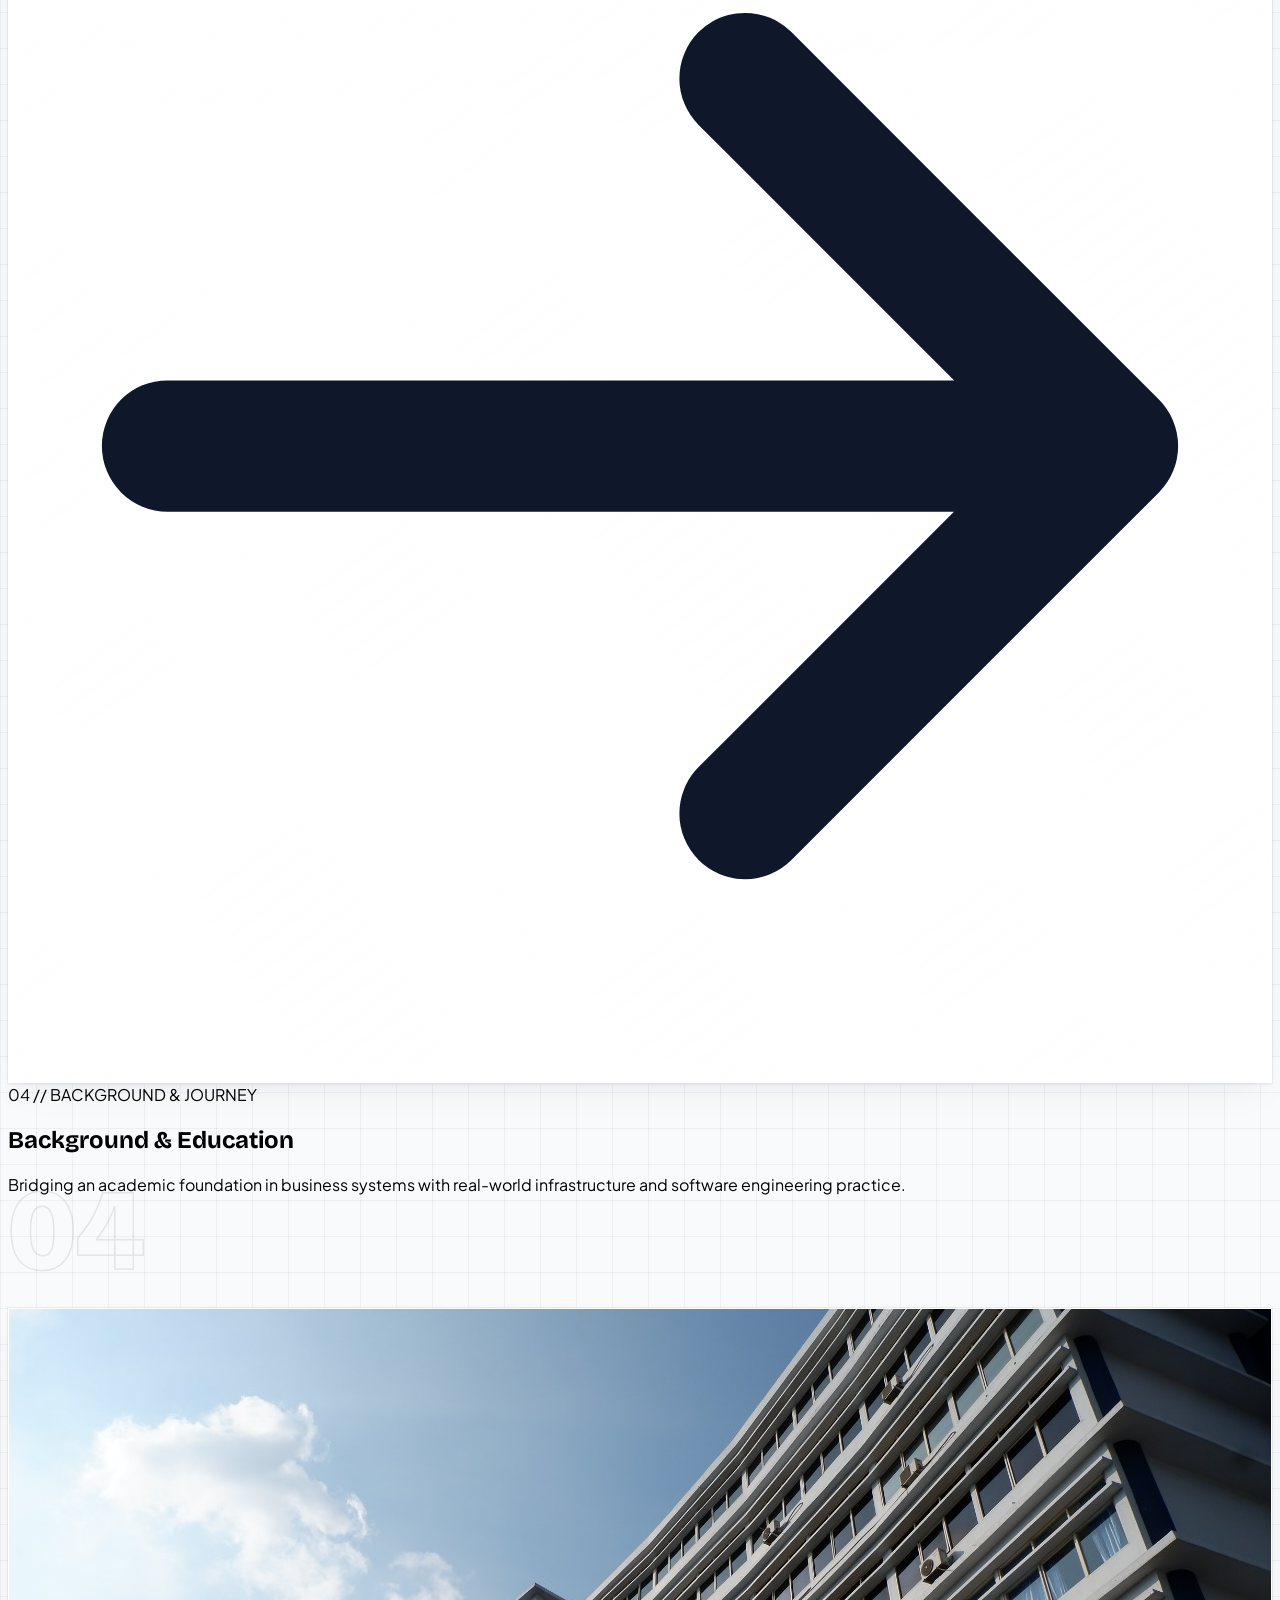
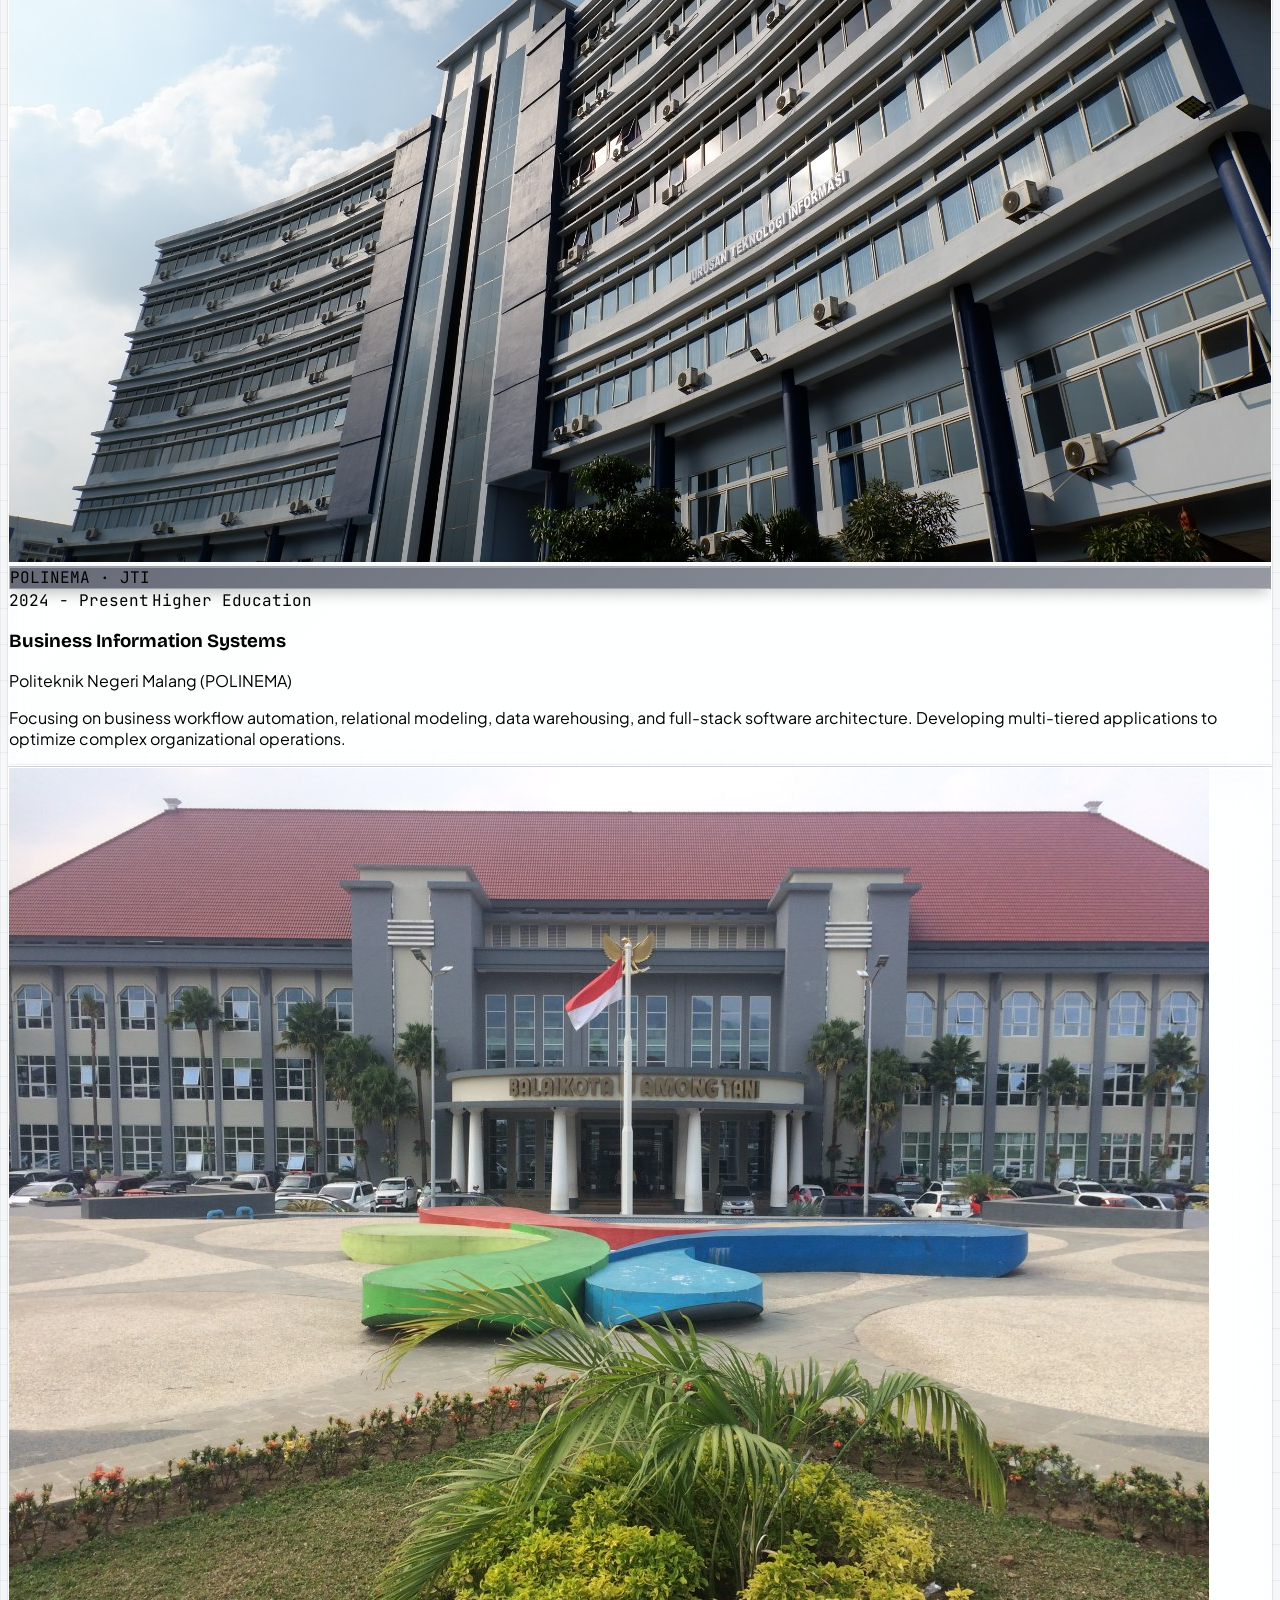
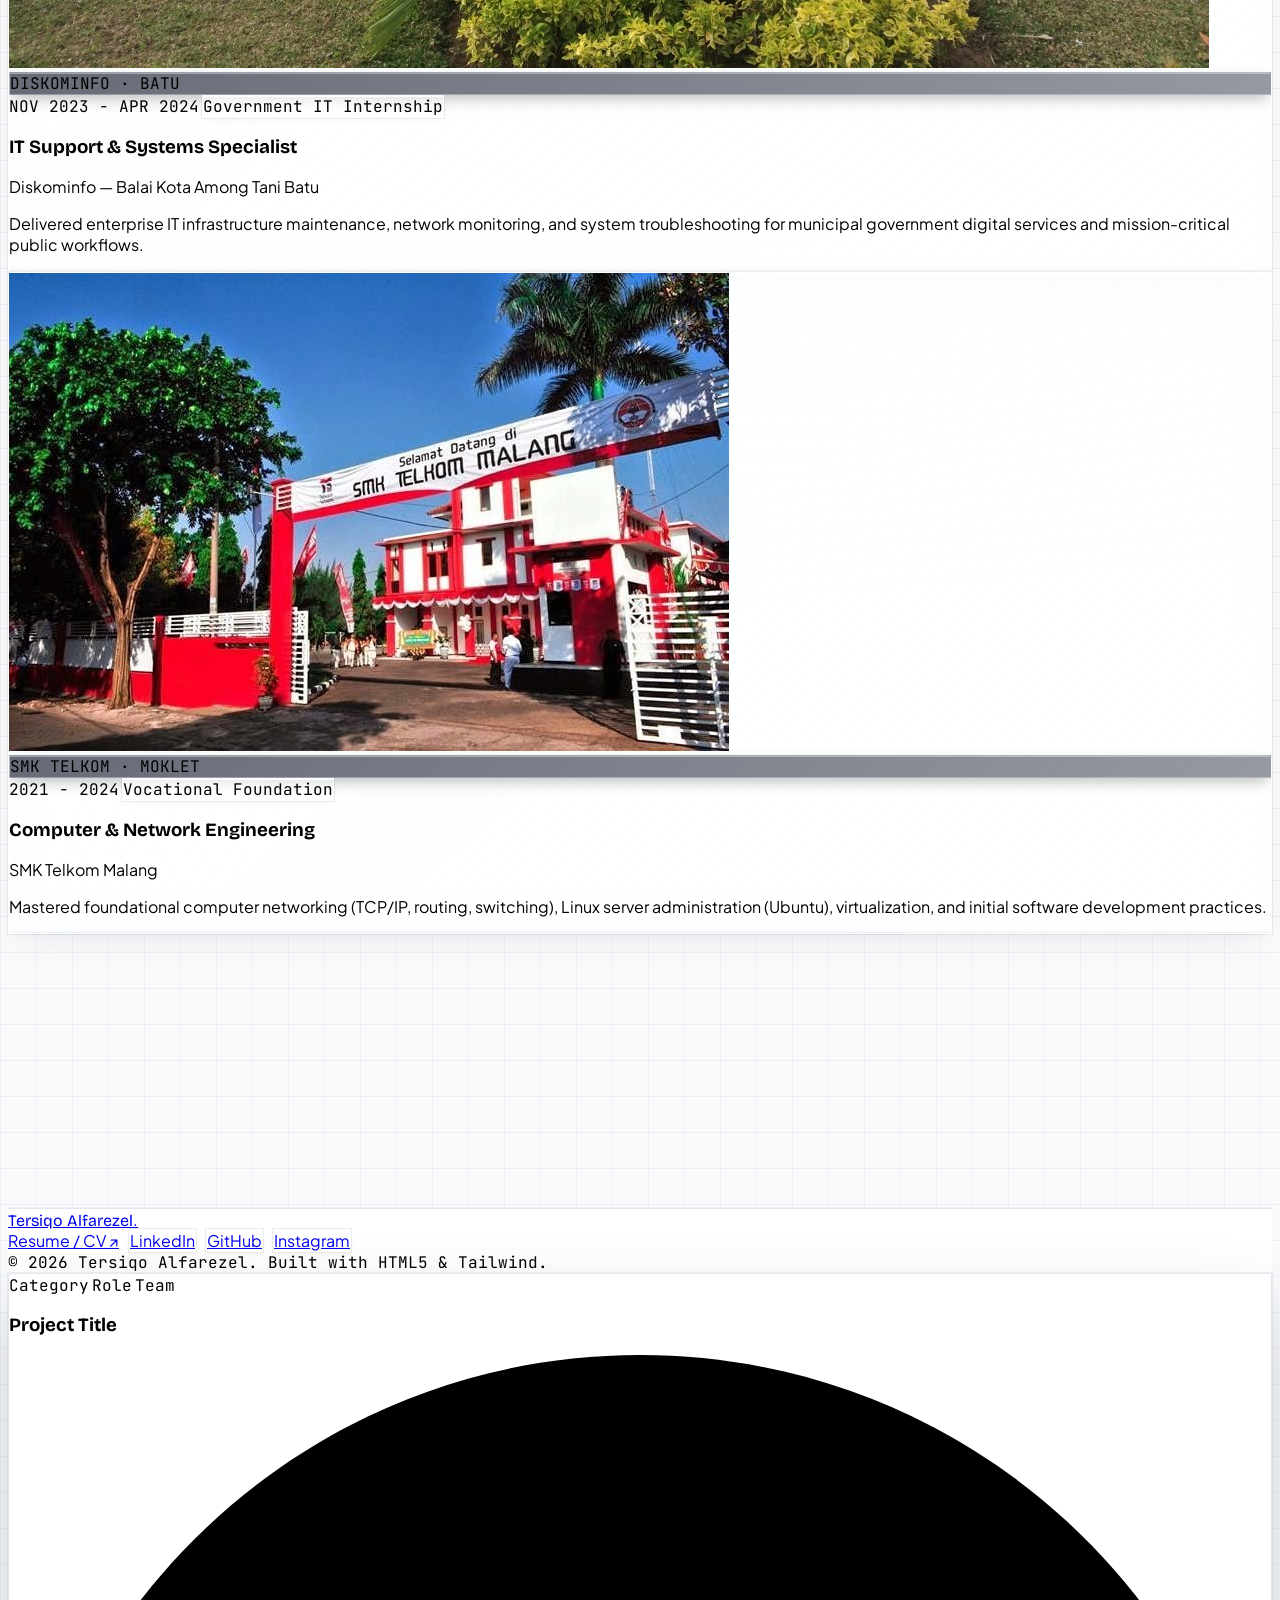
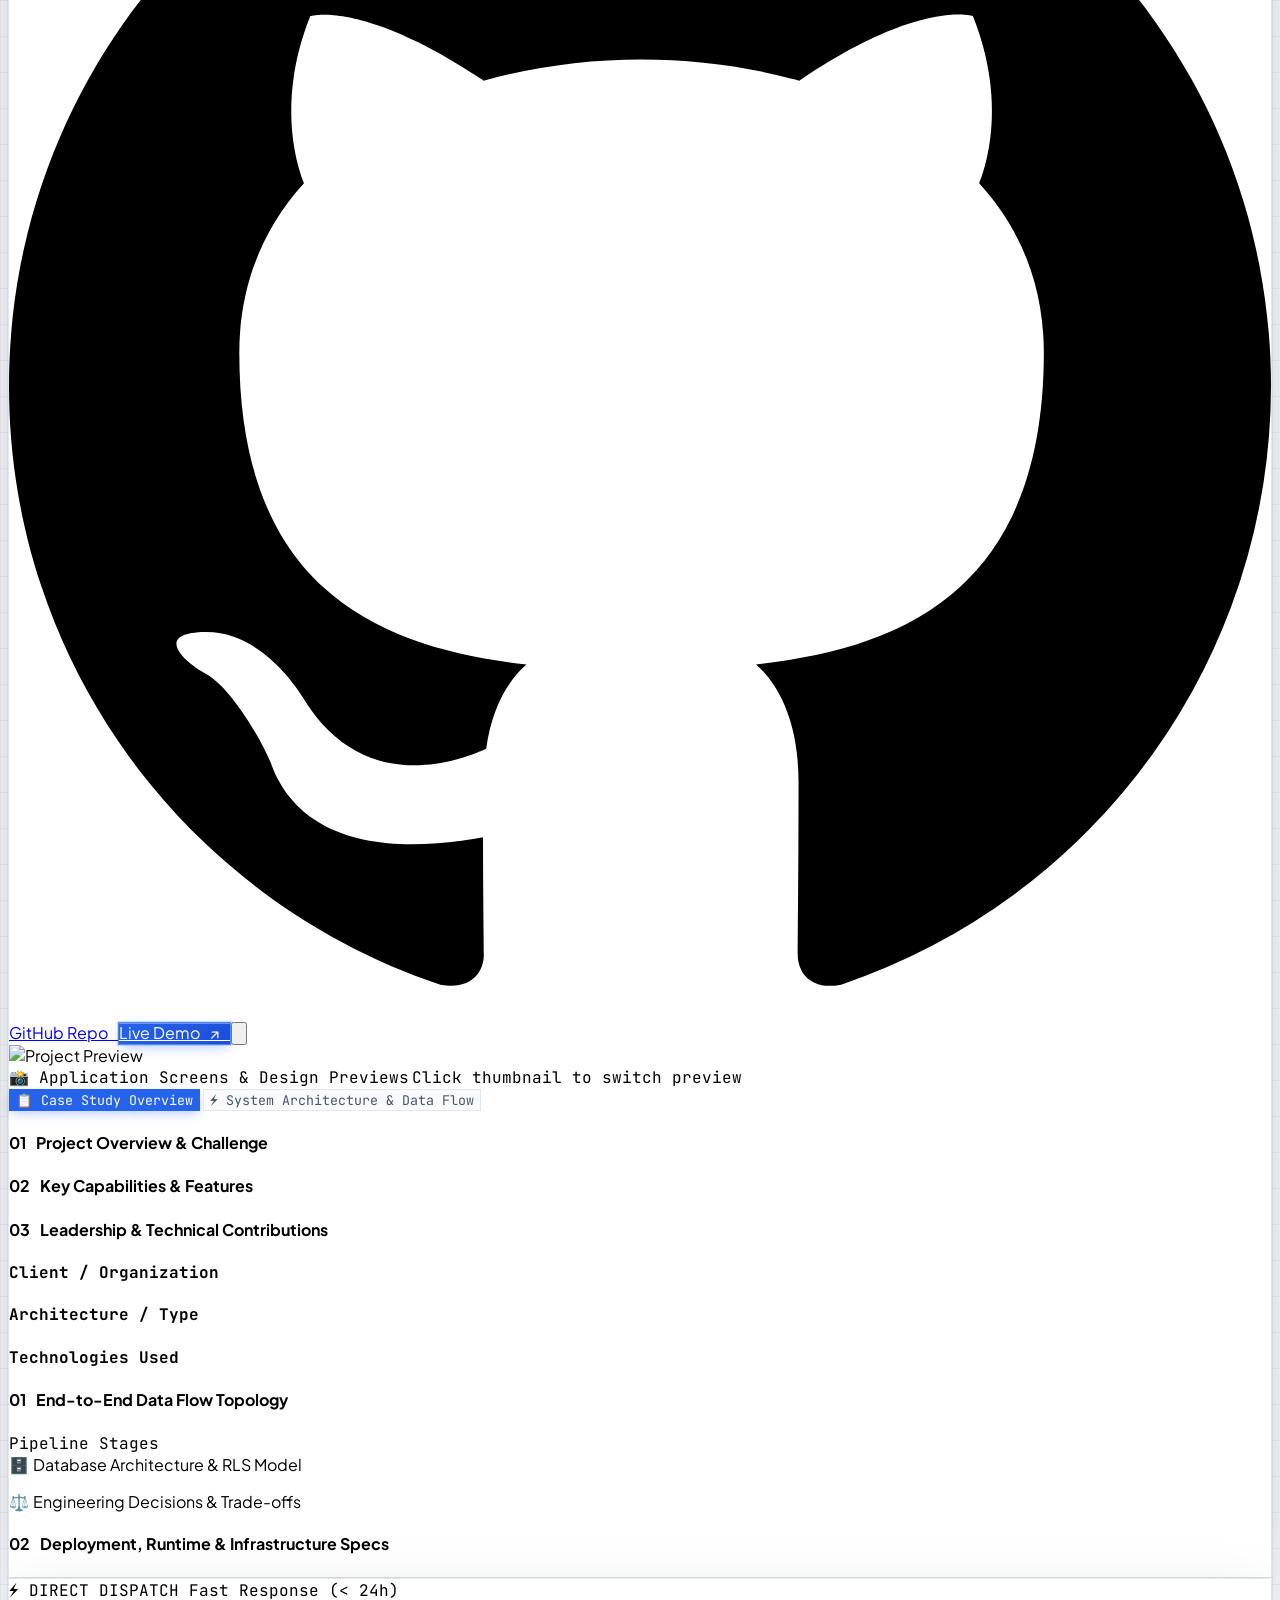
==== commit 15ff2ec8: "style(ui): redesign contact and project modals to clean solid luxury aesthetic" ====
--- a/index.html
+++ b/index.html
@@ -123,6 +123,7 @@
               "name": "BooyahHub — Banteng Squad",
               "applicationCategory": "MobileApplication",
               "operatingSystem": "Android, iOS",
+              "url": "https://booyahhub.pages.dev/",
               "description": "Real-time competitive esports ecosystem featuring live bracket synchronization, push notifications, and tournament roster management.",
               "programmingLanguage": "Dart, Flutter, Firebase, Cloud Functions",
               "codeRepository": "https://github.com/tersiqo"
@@ -149,6 +150,7 @@
               "name": "RentalBase Multi-Tenant SaaS",
               "applicationCategory": "WebApplication, BusinessApplication",
               "operatingSystem": "Web Browser",
+              "url": "https://rentalbase-88c9.onrender.com",
               "description": "Multi-tenant vehicle rental platform with tenant-isolated database scoping, atomic reservation locks, and Docker deployment.",
               "programmingLanguage": "PHP, Laravel Livewire, Alpine.js, PostgreSQL, Docker",
               "codeRepository": "https://github.com/tersiqo"
@@ -587,6 +589,78 @@
       box-shadow: none;
     }
 
+    /* =====================================================================
+       LIQUID ACTION BUTTONS (Live Demo & View Case Study)
+       ===================================================================== */
+    .liquid-btn-primary {
+      background: linear-gradient(135deg, #2563EB 0%, #1D4ED8 100%) !important;
+      color: #FFFFFF !important;
+      border: 1px solid rgba(147, 197, 253, 0.45) !important;
+      box-shadow:
+        0 4px 14px -3px rgba(37, 99, 235, 0.38),
+        0 0 0 1px rgba(37, 99, 235, 0.2),
+        inset 0 1px 0 rgba(255, 255, 255, 0.35) !important;
+      transition: all 0.24s cubic-bezier(0.16, 1, 0.3, 1);
+      cursor: pointer;
+    }
+    .liquid-btn-primary:hover {
+      background: linear-gradient(135deg, #3B82F6 0%, #2563EB 100%) !important;
+      border-color: rgba(191, 219, 254, 0.75) !important;
+      box-shadow:
+        0 8px 22px -3px rgba(37, 99, 235, 0.55),
+        0 0 0 1px rgba(59, 130, 246, 0.3),
+        inset 0 1px 0 rgba(255, 255, 255, 0.6) !important;
+      transform: translateY(-2px);
+    }
+    .liquid-btn-primary:active {
+      transform: translateY(0);
+      box-shadow: 0 2px 8px -2px rgba(37, 99, 235, 0.4) !important;
+    }
+
+    .liquid-btn-secondary {
+      background: linear-gradient(145deg, rgba(255, 255, 255, 0.75) 0%, rgba(255, 255, 255, 0.45) 100%) !important;
+      color: #0F172A !important;
+      border: 1px solid rgba(255, 255, 255, 0.9) !important;
+      box-shadow:
+        0 2px 8px -2px rgba(15, 23, 42, 0.08),
+        0 0 0 1px rgba(148, 163, 184, 0.25),
+        inset 0 1px 0 rgba(255, 255, 255, 0.95) !important;
+      transition: all 0.24s cubic-bezier(0.16, 1, 0.3, 1);
+      cursor: pointer;
+    }
+    html.dark .liquid-btn-secondary {
+      background: linear-gradient(145deg, rgba(30, 41, 59, 0.75) 0%, rgba(15, 23, 42, 0.65) 100%) !important;
+      color: #F8FAFC !important;
+      border: 1px solid rgba(255, 255, 255, 0.15) !important;
+      box-shadow:
+        0 2px 8px -2px rgba(0, 0, 0, 0.4),
+        0 0 0 1px rgba(255, 255, 255, 0.08),
+        inset 0 1px 0 rgba(255, 255, 255, 0.15) !important;
+    }
+    .group:hover .liquid-btn-secondary {
+      border-color: rgba(147, 197, 253, 0.6) !important;
+      color: #2563EB !important;
+    }
+    html.dark .group:hover .liquid-btn-secondary {
+      border-color: rgba(96, 165, 250, 0.4) !important;
+      color: #60A5FA !important;
+    }
+    .liquid-btn-secondary:hover,
+    .group:hover .liquid-btn-secondary:hover {
+      background: linear-gradient(135deg, #2563EB 0%, #1D4ED8 100%) !important;
+      color: #FFFFFF !important;
+      border-color: rgba(147, 197, 253, 0.75) !important;
+      box-shadow:
+        0 8px 22px -3px rgba(37, 99, 235, 0.55),
+        0 0 0 1px rgba(37, 99, 235, 0.3),
+        inset 0 1px 0 rgba(255, 255, 255, 0.4) !important;
+      transform: translateY(-2px);
+    }
+    .liquid-btn-secondary:active {
+      transform: translateY(0);
+      box-shadow: 0 2px 8px -2px rgba(37, 99, 235, 0.4) !important;
+    }
+
     .liquid-subtile {
       background: linear-gradient(145deg, rgba(255, 255, 255, 0.58) 0%, rgba(224, 242, 254, 0.24) 100%);
       border: 1px solid rgba(255, 255, 255, 0.88);
@@ -671,27 +745,21 @@
     }
 
     /* =====================================================================
-       LIQUID GLASS MODAL & FOOTER
+       CLEAN & SOLID MODAL SHEET (Apple / Stripe Premium Feel)
+       Pure solid white surface — Zero dirty gray bleed-through
        ===================================================================== */
     .liquid-modal-sheet {
-      background: linear-gradient(
-        145deg,
-        rgba(255, 255, 255, 0.84) 0%,
-        rgba(248, 250, 252, 0.72) 100%
-      );
-      backdrop-filter: blur(24px) saturate(185%);
-      -webkit-backdrop-filter: blur(24px) saturate(185%);
-      border: 1px solid rgba(255, 255, 255, 0.92);
+      background: #FFFFFF !important;
+      backdrop-filter: none !important;
+      -webkit-backdrop-filter: none !important;
+      border: 1px solid #E2E8F0 !important;
       box-shadow:
-        0 36px 90px -20px rgba(15, 23, 42, 0.36),
-        inset 0 1.5px 0 rgba(255, 255, 255, 1),
-        inset 0 -1px 2px rgba(186, 230, 253, 0.45);
+        0 25px 65px -12px rgba(15, 23, 42, 0.25),
+        0 0 0 1px rgba(15, 23, 42, 0.05) !important;
     }
     [data-theme-mode="original"] .liquid-modal-sheet {
-      background: #FFFFFF;
-      backdrop-filter: none;
-      -webkit-backdrop-filter: none;
-      border-color: #E2E8F0;
+      background: #FFFFFF !important;
+      border-color: #E2E8F0 !important;
     }
 
     .liquid-footer {
@@ -875,15 +943,13 @@
       box-shadow: 0 10px 24px -6px rgba(0, 0, 0, 0.5), inset 0 1px 0 rgba(255, 255, 255, 0.2) !important;
     }
     html.dark .liquid-modal-sheet {
-      background: linear-gradient(
-        145deg,
-        rgba(15, 23, 42, 0.96) 0%,
-        rgba(11, 15, 25, 0.96) 100%
-      ) !important;
-      border-color: rgba(255, 255, 255, 0.14) !important;
+      background: #0F172A !important;
+      backdrop-filter: none !important;
+      -webkit-backdrop-filter: none !important;
+      border-color: rgba(255, 255, 255, 0.12) !important;
       box-shadow:
-        0 36px 90px -20px rgba(0, 0, 0, 0.85),
-        inset 0 1.5px 0 rgba(255, 255, 255, 0.18) !important;
+        0 30px 80px -15px rgba(0, 0, 0, 0.9),
+        0 0 0 1px rgba(255, 255, 255, 0.06) !important;
     }
     html.dark #modal-gallery {
       background: rgba(11, 15, 25, 0.75) !important;
@@ -976,75 +1042,77 @@
 
     /* Modal Navigation Tab Pills */
     .modal-tab-pill {
-      background: rgba(255, 255, 255, 0.65);
-      border: 1px solid rgba(226, 232, 240, 0.85);
+      background: #F8FAFC;
+      border: 1px solid #E2E8F0;
       color: #475569;
       cursor: pointer;
+      transition: all 0.2s cubic-bezier(0.16, 1, 0.3, 1);
     }
     .modal-tab-pill:hover {
       color: #2563EB;
-      border-color: rgba(37, 99, 235, 0.35);
-      background: rgba(255, 255, 255, 0.92);
+      border-color: #93C5FD;
+      background: #FFFFFF;
     }
     .modal-tab-pill.active {
-      background: linear-gradient(135deg, #2563EB 0%, #1D4ED8 100%) !important;
+      background: #2563EB !important;
       border-color: #2563EB !important;
       color: #FFFFFF !important;
-      box-shadow: 0 4px 12px -2px rgba(37, 99, 235, 0.3) !important;
+      box-shadow: 0 4px 12px -2px rgba(37, 99, 235, 0.35) !important;
     }
     html.dark .modal-tab-pill {
-      background: rgba(15, 23, 42, 0.6);
+      background: #1E293B;
       border-color: rgba(255, 255, 255, 0.1);
       color: #94A3B8;
     }
     html.dark .modal-tab-pill:hover {
-      color: #38BDF8;
-      border-color: rgba(56, 189, 248, 0.35);
-      background: rgba(30, 41, 59, 0.8);
+      color: #60A5FA;
+      border-color: rgba(96, 165, 250, 0.4);
+      background: #334155;
     }
     html.dark .modal-tab-pill.active {
-      background: linear-gradient(135deg, #2563EB 0%, #1D4ED8 100%) !important;
-      border-color: #38BDF8 !important;
+      background: #2563EB !important;
+      border-color: #60A5FA !important;
       color: #FFFFFF !important;
-      box-shadow: 0 4px 14px -2px rgba(56, 189, 248, 0.3) !important;
+      box-shadow: 0 4px 14px -2px rgba(37, 99, 235, 0.4) !important;
     }
 
     /* Contact Modal Preset Pills */
     .contact-preset-pill {
-      background: rgba(255, 255, 255, 0.72);
-      border: 1px solid rgba(226, 232, 240, 0.9);
+      background: #F8FAFC;
+      border: 1px solid #E2E8F0;
       color: #334155;
       cursor: pointer;
-      box-shadow: 0 1px 3px rgba(15, 23, 42, 0.04);
+      box-shadow: 0 1px 2px rgba(15, 23, 42, 0.04);
+      transition: all 0.2s cubic-bezier(0.16, 1, 0.3, 1);
     }
     .contact-preset-pill:hover {
       color: #2563EB;
-      border-color: rgba(37, 99, 235, 0.35);
-      background: rgba(255, 255, 255, 0.95);
+      border-color: #93C5FD;
+      background: #FFFFFF;
       transform: translateY(-1px);
     }
     .contact-preset-pill.active {
-      background: linear-gradient(135deg, #2563EB 0%, #1D4ED8 100%) !important;
+      background: #2563EB !important;
       border-color: #2563EB !important;
       color: #FFFFFF !important;
       box-shadow: 0 4px 14px -2px rgba(37, 99, 235, 0.35) !important;
     }
     html.dark .contact-preset-pill {
-      background: rgba(15, 23, 42, 0.65);
+      background: #1E293B;
       border-color: rgba(255, 255, 255, 0.1);
       color: #CBD5E1;
-      box-shadow: 0 2px 8px -2px rgba(0, 0, 0, 0.2);
+      box-shadow: 0 1px 3px rgba(0, 0, 0, 0.2);
     }
     html.dark .contact-preset-pill:hover {
-      color: #38BDF8;
-      border-color: rgba(56, 189, 248, 0.35);
-      background: rgba(30, 41, 59, 0.8);
+      color: #60A5FA;
+      border-color: rgba(96, 165, 250, 0.4);
+      background: #334155;
     }
     html.dark .contact-preset-pill.active {
-      background: linear-gradient(135deg, #2563EB 0%, #1D4ED8 100%) !important;
-      border-color: #38BDF8 !important;
+      background: #2563EB !important;
+      border-color: #60A5FA !important;
       color: #FFFFFF !important;
-      box-shadow: 0 4px 16px -2px rgba(56, 189, 248, 0.3) !important;
+      box-shadow: 0 4px 16px -2px rgba(37, 99, 235, 0.4) !important;
     }
 
     /* Project Cards Animated Filter Transition */
@@ -1648,10 +1716,14 @@
                   </div>
                 </div>
 
-                <div class="flex items-center gap-3 shrink-0 self-end md:self-center">
-                  <span class="text-xs font-mono font-bold text-blue-600 group-hover:text-blue-800 transition-colors">View Case Study</span>
-                  <div class="w-12 h-12 rounded-xl liquid-chip text-slate-800 flex items-center justify-center group-hover:bg-blue-600 group-hover:text-white group-hover:border-blue-400 transition-all">
-                    <svg class="w-5 h-5 group-hover:translate-x-0.5 group-hover:-translate-y-0.5 transition-transform" fill="none" stroke="currentColor" viewBox="0 0 24 24">
+                <div class="flex flex-wrap items-center gap-2.5 shrink-0 self-end md:self-center">
+                  <a href="https://booyahhub.pages.dev/" target="_blank" rel="noopener noreferrer" onclick="event.stopPropagation();" class="liquid-btn-primary group/demo inline-flex items-center gap-1.5 px-3.5 py-2 rounded-xl font-mono text-xs font-bold">
+                    <span>Live Demo</span>
+                    <span class="text-xs font-bold group-hover/demo:translate-x-0.5 group-hover/demo:-translate-y-0.5 transition-transform">↗</span>
+                  </a>
+                  <div class="liquid-btn-secondary group/btn inline-flex items-center gap-2 px-3.5 py-2 rounded-xl font-mono text-xs font-bold">
+                    <span>View Case Study</span>
+                    <svg class="w-4 h-4 group-hover/btn:translate-x-0.5 transition-transform" fill="none" stroke="currentColor" viewBox="0 0 24 24">
                       <path stroke-linecap="round" stroke-linejoin="round" stroke-width="2.5" d="M14 5l7 7m0 0l-7 7m7-7H3"/>
                     </svg>
                   </div>
@@ -1701,9 +1773,12 @@
                 </div>
 
                 <div class="px-6 pb-6 pt-2 flex items-center justify-between border-t border-slate-100 dark:border-white/5">
-                  <span class="text-xs font-mono font-bold text-blue-600 group-hover:text-blue-800 transition-colors">View Case Study</span>
-                  <div class="w-9 h-9 rounded-xl liquid-chip text-slate-800 flex items-center justify-center group-hover:bg-blue-600 group-hover:text-white group-hover:border-blue-400 transition-all shrink-0">
-                    <span class="text-sm font-bold">↗</span>
+                  <span class="text-xs font-mono text-slate-500 dark:text-slate-400">Detailed Architecture</span>
+                  <div class="liquid-btn-secondary group/btn inline-flex items-center gap-2 px-3.5 py-1.5 rounded-xl font-mono text-xs font-bold">
+                    <span>View Case Study</span>
+                    <svg class="w-3.5 h-3.5 group-hover/btn:translate-x-0.5 transition-transform" fill="none" stroke="currentColor" viewBox="0 0 24 24">
+                      <path stroke-linecap="round" stroke-linejoin="round" stroke-width="2.5" d="M14 5l7 7m0 0l-7 7m7-7H3"/>
+                    </svg>
                   </div>
                 </div>
               </div>
@@ -1746,10 +1821,19 @@
                   </div>
                 </div>
 
-                <div class="px-6 pb-6 pt-2 flex items-center justify-between border-t border-slate-100 dark:border-white/5">
-                  <span class="text-xs font-mono font-bold text-blue-600 group-hover:text-blue-800 transition-colors">View Case Study</span>
-                  <div class="w-9 h-9 rounded-xl liquid-chip text-slate-800 flex items-center justify-center group-hover:bg-blue-600 group-hover:text-white group-hover:border-blue-400 transition-all shrink-0">
-                    <span class="text-sm font-bold">↗</span>
+                <div class="px-6 pb-6 pt-2 flex flex-wrap items-center justify-between gap-2 border-t border-slate-100 dark:border-white/5">
+                  <span class="text-xs font-mono text-slate-500 dark:text-slate-400 hidden sm:inline-block">Detailed Architecture</span>
+                  <div class="flex items-center gap-2 ml-auto">
+                    <a id="rentalbase-live-demo-btn" href="https://rentalbase-88c9.onrender.com" target="_blank" rel="noopener noreferrer" onclick="event.stopPropagation();" class="liquid-btn-primary group/demo inline-flex items-center gap-1.5 px-3 py-1.5 rounded-xl font-mono text-xs font-bold">
+                      <span>Live Demo</span>
+                      <span class="text-xs font-bold group-hover/demo:translate-x-0.5 group-hover/demo:-translate-y-0.5 transition-transform">↗</span>
+                    </a>
+                    <div class="liquid-btn-secondary group/btn inline-flex items-center gap-1.5 px-3 py-1.5 rounded-xl font-mono text-xs font-bold">
+                      <span>View Case Study</span>
+                      <svg class="w-3.5 h-3.5 group-hover/btn:translate-x-0.5 transition-transform" fill="none" stroke="currentColor" viewBox="0 0 24 24">
+                        <path stroke-linecap="round" stroke-linejoin="round" stroke-width="2.5" d="M14 5l7 7m0 0l-7 7m7-7H3"/>
+                      </svg>
+                    </div>
                   </div>
                 </div>
               </div>
@@ -1954,35 +2038,35 @@
   </footer>
 
 
-  <!-- ENHANCED PROJECT CASE STUDY MODAL (Liquid Glass Crystal Sheet) -->
-  <div id="project-modal" class="fixed inset-0 z-50 hidden items-center justify-center p-3 sm:p-6 bg-slate-900/50 backdrop-blur-md">
+  <!-- ENHANCED PROJECT CASE STUDY MODAL (Clean Solid Sheet) -->
+  <div id="project-modal" class="fixed inset-0 z-50 hidden items-center justify-center p-3 sm:p-6 bg-slate-950/40 backdrop-blur-sm">
     <div class="relative w-full max-w-5xl liquid-modal-sheet rounded-2xl overflow-hidden p-6 sm:p-8 max-h-[92vh] overflow-y-auto space-y-6">
       
       <!-- Top Action Bar (Header + Buttons) -->
-      <div class="flex flex-col sm:flex-row sm:items-start justify-between gap-4 pb-4 border-b border-white/80 dark:border-white/10">
+      <div class="flex flex-col sm:flex-row sm:items-start justify-between gap-4 pb-4 border-b border-slate-100 dark:border-white/10">
         <div class="space-y-1.5 max-w-2xl">
           <div class="flex flex-wrap items-center gap-2">
-            <span id="modal-tag" class="text-xs font-mono font-bold text-blue-600 dark:text-blue-400 uppercase tracking-wider px-2.5 py-0.5 rounded-md bg-blue-50/80 dark:bg-blue-950/60 border border-blue-200/80 dark:border-blue-800/60">Category</span>
-            <span id="modal-role" class="text-xs font-mono font-bold text-slate-700 uppercase tracking-wider px-2.5 py-0.5 rounded-md liquid-chip">Role</span>
+            <span id="modal-tag" class="text-xs font-mono font-bold text-blue-600 dark:text-blue-400 uppercase tracking-wider px-2.5 py-0.5 rounded-md bg-blue-50 dark:bg-blue-950/60 border border-blue-200 dark:border-blue-800/60">Category</span>
+            <span id="modal-role" class="text-xs font-mono font-bold text-slate-700 dark:text-slate-300 uppercase tracking-wider px-2.5 py-0.5 rounded-md bg-slate-100 dark:bg-slate-800 border border-slate-200 dark:border-white/10">Role</span>
             <span id="modal-team" class="text-xs font-mono font-medium text-slate-500">Team</span>
           </div>
-          <h3 id="modal-title" class="text-2xl sm:text-3xl font-extrabold text-slate-900 font-display">Project Title</h3>
-          <p id="modal-tagline" class="text-sm text-slate-600 font-medium"></p>
+          <h3 id="modal-title" class="text-2xl sm:text-3xl font-extrabold text-slate-900 dark:text-white font-display">Project Title</h3>
+          <p id="modal-tagline" class="text-sm text-slate-600 dark:text-slate-300 font-medium"></p>
         </div>
 
         <!-- Action Buttons -->
         <div class="flex items-center gap-2.5 shrink-0">
-          <a id="modal-github" href="#" target="_blank" rel="noopener noreferrer" class="inline-flex items-center gap-2 px-3.5 py-2 text-xs font-bold font-mono rounded-lg bg-slate-900 text-white hover:bg-slate-800 transition-colors shadow-xs">
+          <a id="modal-github" href="#" target="_blank" rel="noopener noreferrer" class="inline-flex items-center gap-2 px-3.5 py-2 text-xs font-bold font-mono rounded-xl bg-slate-900 text-white hover:bg-slate-800 transition-all shadow-xs">
             <svg class="w-4 h-4 fill-current" viewBox="0 0 24 24"><path d="M12 0C5.37 0 0 5.37 0 12c0 5.31 3.435 9.795 8.205 11.385.6.105.825-.255.825-.57 0-.285-.015-1.23-.015-2.235-3.015.555-3.795-.735-4.035-1.41-.135-.345-.72-1.41-1.23-1.695-.42-.225-1.02-.78-.015-.795.945-.015 1.62.87 1.845 1.23 1.08 1.815 2.805 1.305 3.495.99.105-.78.42-1.305.765-1.605-2.67-.3-5.46-1.335-5.46-5.925 0-1.305.465-2.385 1.23-3.225-.12-.3-.54-1.53.12-3.18 0 0 1.005-.315 3.3 1.23.96-.27 1.98-.405 3-.405s2.04.135 3 .405c2.295-1.56 3.3-1.23 3.3-1.23.66 1.65.24 2.88.12 3.18.765.84 1.23 1.905 1.23 3.225 0 4.605-2.805 5.625-5.475 5.925.435.375.81 1.095.81 2.22 0 1.605-.015 2.895-.015 3.3 0 .315.225.69.825.57A12.02 12.02 0 0024 12c0-6.63-5.37-12-12-12z"/></svg>
             <span>GitHub Repo</span>
           </a>
           
-          <a id="modal-demo" href="#" target="_blank" rel="noopener noreferrer" class="hidden inline-flex items-center gap-1.5 px-3.5 py-2 text-xs font-bold font-mono rounded-lg bg-blue-600 text-white hover:bg-blue-700 transition-colors shadow-xs">
+          <a id="modal-demo" href="#" target="_blank" rel="noopener noreferrer" class="hidden liquid-btn-primary inline-flex items-center gap-1.5 px-3.5 py-2 text-xs font-bold font-mono rounded-xl shadow-xs">
             <span>Live Demo</span>
-            <span>↗</span>
+            <span class="text-xs font-bold">↗</span>
           </a>
 
-          <button id="modal-close" class="text-slate-500 hover:text-slate-800 dark:text-slate-400 dark:hover:text-white p-2 rounded-lg liquid-chip transition-colors" title="Close Modal">
+          <button id="modal-close" class="text-slate-400 hover:text-slate-700 dark:hover:text-white p-2 rounded-xl border border-slate-200 dark:border-white/10 hover:bg-slate-100 dark:hover:bg-slate-800 transition-all" title="Close Modal">
             <svg class="w-5 h-5" fill="none" stroke="currentColor" viewBox="0 0 24 24">
               <path stroke-linecap="round" stroke-linejoin="round" stroke-width="2" d="M6 18L18 6M6 6l12 12"/>
             </svg>
@@ -1991,24 +2075,24 @@
       </div>
 
       <!-- Main Showcase Image Preview -->
-      <div class="relative w-full h-[380px] sm:h-[460px] md:h-[500px] rounded-xl overflow-hidden bg-white/50 dark:bg-slate-950/60 border border-white/85 dark:border-white/10 shadow-inner group flex items-center justify-center p-2 sm:p-4">
+      <div class="relative w-full h-[380px] sm:h-[460px] md:h-[500px] rounded-2xl overflow-hidden bg-slate-50 dark:bg-slate-900 border border-slate-200 dark:border-white/10 shadow-inner group flex items-center justify-center p-2 sm:p-4">
         <img id="modal-img" src="" alt="Project Preview" class="max-h-full max-w-full h-auto w-auto object-contain rounded-lg shadow-sm transition-all duration-300">
-        <div id="modal-img-caption" class="absolute bottom-3 left-3 liquid-droplet-dark text-white px-3 py-1 rounded-lg text-xs font-mono"></div>
+        <div id="modal-img-caption" class="absolute bottom-3 left-3 bg-slate-900/80 backdrop-blur-md text-white px-3 py-1 rounded-lg text-xs font-mono border border-white/10"></div>
       </div>
 
       <!-- Interactive Screenshot Gallery -->
       <div id="modal-gallery-section" class="space-y-2">
         <div class="flex items-center justify-between">
-          <span class="text-xs font-mono font-bold text-slate-600 uppercase tracking-wider">📸 Application Screens &amp; Design Previews</span>
+          <span class="text-xs font-mono font-bold text-slate-600 dark:text-slate-400 uppercase tracking-wider">📸 Application Screens &amp; Design Previews</span>
           <span class="text-[11px] font-mono text-slate-500">Click thumbnail to switch preview</span>
         </div>
-        <div id="modal-gallery" class="grid grid-cols-2 sm:grid-cols-3 md:grid-cols-4 lg:grid-cols-6 gap-2.5 max-h-56 overflow-y-auto p-1.5 rounded-xl border border-white/80 dark:border-white/10 bg-white/45 dark:bg-slate-900/60">
+        <div id="modal-gallery" class="grid grid-cols-2 sm:grid-cols-3 md:grid-cols-4 lg:grid-cols-6 gap-2.5 max-h-56 overflow-y-auto p-2 rounded-2xl border border-slate-200 dark:border-white/10 bg-slate-50 dark:bg-slate-900">
           <!-- Dynamically populated thumbnails -->
         </div>
       </div>
 
       <!-- Modal Navigation Tabs (Case Study Overview vs Architecture & Data Flow) -->
-      <div class="flex items-center gap-2 pt-2 border-t border-white/80 dark:border-white/10">
+      <div class="flex items-center gap-2 pt-2 border-t border-slate-100 dark:border-white/10">
         <button type="button" onclick="switchModalTab('overview')" id="tab-btn-overview" class="modal-tab-pill active px-4 py-2 rounded-xl text-xs font-mono font-bold transition-all">
           📋 Case Study Overview
         </button>
@@ -2026,22 +2110,31 @@
             
             <!-- Overview -->
             <div class="space-y-2">
-              <h4 class="text-xs font-mono font-bold text-blue-600 dark:text-blue-400 uppercase tracking-wider">01 // PROJECT OVERVIEW &amp; CHALLENGE</h4>
-              <p id="modal-desc" class="text-sm sm:text-base text-slate-700 leading-relaxed font-normal"></p>
+              <h4 class="text-xs font-mono font-bold text-slate-800 dark:text-slate-200 uppercase tracking-wider flex items-center gap-2">
+                <span class="px-1.5 py-0.5 rounded bg-blue-50 dark:bg-blue-950/80 text-blue-600 dark:text-blue-400 border border-blue-200/80 dark:border-blue-800/60 font-extrabold text-[11px]">01</span>
+                <span>Project Overview &amp; Challenge</span>
+              </h4>
+              <p id="modal-desc" class="text-sm sm:text-base text-slate-700 dark:text-slate-300 leading-relaxed font-normal"></p>
             </div>
 
             <!-- Key Features -->
             <div class="space-y-3">
-              <h4 class="text-xs font-mono font-bold text-blue-600 dark:text-blue-400 uppercase tracking-wider">02 // KEY CAPABILITIES &amp; FEATURES</h4>
-              <div id="modal-features" class="grid grid-cols-1 sm:grid-cols-2 gap-3 text-sm text-slate-700">
+              <h4 class="text-xs font-mono font-bold text-slate-800 dark:text-slate-200 uppercase tracking-wider flex items-center gap-2">
+                <span class="px-1.5 py-0.5 rounded bg-blue-50 dark:bg-blue-950/80 text-blue-600 dark:text-blue-400 border border-blue-200/80 dark:border-blue-800/60 font-extrabold text-[11px]">02</span>
+                <span>Key Capabilities &amp; Features</span>
+              </h4>
+              <div id="modal-features" class="grid grid-cols-1 sm:grid-cols-2 gap-3 text-sm text-slate-700 dark:text-slate-300">
                 <!-- Dynamically populated feature cards -->
               </div>
             </div>
 
             <!-- My Role & Technical Contributions -->
             <div class="space-y-3">
-              <h4 class="text-xs font-mono font-bold text-blue-600 dark:text-blue-400 uppercase tracking-wider">03 // MY LEADERSHIP &amp; ENGINEERING ROLE</h4>
-              <ul id="modal-contributions" class="space-y-2 text-sm text-slate-700 list-disc list-inside">
+              <h4 class="text-xs font-mono font-bold text-slate-800 dark:text-slate-200 uppercase tracking-wider flex items-center gap-2">
+                <span class="px-1.5 py-0.5 rounded bg-blue-50 dark:bg-blue-950/80 text-blue-600 dark:text-blue-400 border border-blue-200/80 dark:border-blue-800/60 font-extrabold text-[11px]">03</span>
+                <span>Leadership &amp; Technical Contributions</span>
+              </h4>
+              <ul id="modal-contributions" class="space-y-2 text-sm text-slate-700 dark:text-slate-300 list-disc list-inside">
                 <!-- Dynamically populated contributions -->
               </ul>
             </div>
@@ -2049,16 +2142,16 @@
           </div>
 
           <!-- Right: Technical Sidebar (Span 4) -->
-          <div class="lg:col-span-4 space-y-6 bg-white/55 dark:bg-slate-900/60 p-5 rounded-xl border border-white/85 dark:border-white/10 shadow-xs h-fit">
+          <div class="lg:col-span-4 space-y-6 bg-slate-50 dark:bg-slate-800/60 p-5 rounded-2xl border border-slate-200 dark:border-white/10 shadow-xs h-fit">
             
             <div>
               <h4 class="text-xs font-mono font-bold text-slate-500 uppercase tracking-wider mb-1">Client / Organization</h4>
-              <p id="modal-client" class="text-sm font-bold text-slate-900"></p>
+              <p id="modal-client" class="text-sm font-bold text-slate-900 dark:text-white"></p>
             </div>
 
             <div>
               <h4 class="text-xs font-mono font-bold text-slate-500 uppercase tracking-wider mb-1">Architecture / Type</h4>
-              <p id="modal-architecture" class="text-sm font-semibold text-slate-700"></p>
+              <p id="modal-architecture" class="text-sm font-semibold text-slate-700 dark:text-slate-300"></p>
             </div>
 
             <div>
@@ -2077,10 +2170,13 @@
         <!-- Visual Architecture Topology -->
         <div class="space-y-3">
           <div class="flex items-center justify-between">
-            <h4 class="text-xs font-mono font-bold text-blue-600 dark:text-blue-400 uppercase tracking-wider">01 // END-TO-END DATA FLOW TOPOLOGY</h4>
+            <h4 class="text-xs font-mono font-bold text-slate-800 dark:text-slate-200 uppercase tracking-wider flex items-center gap-2">
+              <span class="px-1.5 py-0.5 rounded bg-blue-50 dark:bg-blue-950/80 text-blue-600 dark:text-blue-400 border border-blue-200/80 dark:border-blue-800/60 font-extrabold text-[11px]">01</span>
+              <span>End-to-End Data Flow Topology</span>
+            </h4>
             <span class="text-[11px] font-mono text-slate-500">Pipeline Stages</span>
           </div>
-          <div id="modal-arch-topology" class="grid grid-cols-1 sm:grid-cols-2 lg:grid-cols-4 gap-3 text-sm text-slate-700">
+          <div id="modal-arch-topology" class="grid grid-cols-1 sm:grid-cols-2 lg:grid-cols-4 gap-3 text-sm text-slate-700 dark:text-slate-300">
             <!-- Dynamically populated topology steps -->
           </div>
         </div>
@@ -2107,8 +2203,11 @@
         </div>
 
         <!-- Infrastructure & Runtime Specifications -->
-        <div class="p-5 rounded-xl bg-white/55 dark:bg-slate-900/60 border border-white/85 dark:border-white/10 space-y-3">
-          <h4 class="text-xs font-mono font-bold text-slate-500 uppercase tracking-wider">03 // DEPLOYMENT, RUNTIME &amp; INFRASTRUCTURE SPECS</h4>
+        <div class="p-5 rounded-xl bg-slate-50 dark:bg-slate-800/80 border border-slate-200/80 dark:border-white/10 space-y-3">
+          <h4 class="text-xs font-mono font-bold text-slate-800 dark:text-slate-200 uppercase tracking-wider flex items-center gap-2">
+            <span class="px-1.5 py-0.5 rounded bg-blue-50 dark:bg-blue-950/80 text-blue-600 dark:text-blue-400 border border-blue-200/80 dark:border-blue-800/60 font-extrabold text-[11px]">02</span>
+            <span>Deployment, Runtime &amp; Infrastructure Specs</span>
+          </h4>
           <div id="modal-arch-infra" class="grid grid-cols-2 sm:grid-cols-4 gap-4">
             <!-- Dynamically populated runtime specs -->
           </div>
@@ -2119,15 +2218,15 @@
     </div>
   </div>
 
-  <!-- INTERACTIVE QUICK CONTACT / INQUIRY MODAL (Liquid Obsidian & Specular Sheet) -->
-  <div id="contact-modal" class="fixed inset-0 z-50 hidden items-center justify-center p-3 sm:p-6 bg-slate-900/60 backdrop-blur-md">
+  <!-- INTERACTIVE QUICK CONTACT / INQUIRY MODAL (Clean Solid Sheet) -->
+  <div id="contact-modal" class="fixed inset-0 z-50 hidden items-center justify-center p-3 sm:p-6 bg-slate-950/40 backdrop-blur-sm">
     <div class="relative w-full max-w-2xl liquid-modal-sheet rounded-2xl overflow-hidden p-6 sm:p-8 max-h-[92vh] overflow-y-auto space-y-6">
       
       <!-- Top Action Bar -->
-      <div class="flex items-start justify-between gap-4 pb-4 border-b border-white/80 dark:border-white/10">
+      <div class="flex items-start justify-between gap-4 pb-4 border-b border-slate-100 dark:border-white/10">
         <div class="space-y-1">
           <div class="flex items-center gap-2">
-            <span class="text-[11px] font-mono font-bold text-blue-600 dark:text-blue-400 uppercase tracking-wider px-2.5 py-0.5 rounded-md bg-blue-50/80 dark:bg-blue-950/60 border border-blue-200/80 dark:border-blue-800/60">
+            <span class="text-[11px] font-mono font-bold text-blue-600 dark:text-blue-400 uppercase tracking-wider px-2.5 py-0.5 rounded-md bg-blue-50 dark:bg-blue-950/60 border border-blue-200 dark:border-blue-800/60">
               ⚡ DIRECT DISPATCH
             </span>
             <span class="text-xs font-mono font-medium text-emerald-600 dark:text-emerald-400 flex items-center gap-1.5">
@@ -2143,7 +2242,7 @@
           </p>
         </div>
 
-        <button id="contact-modal-close" onclick="closeContactModal()" class="text-slate-500 hover:text-slate-800 dark:text-slate-400 dark:hover:text-white p-2 rounded-lg liquid-chip transition-colors" title="Close Modal">
+        <button id="contact-modal-close" onclick="closeContactModal()" class="text-slate-400 hover:text-slate-700 dark:hover:text-white p-2 rounded-xl border border-slate-200 dark:border-white/10 hover:bg-slate-100 dark:hover:bg-slate-800 transition-all" title="Close Modal">
           <svg class="w-5 h-5" fill="none" stroke="currentColor" viewBox="0 0 24 24">
             <path stroke-linecap="round" stroke-linejoin="round" stroke-width="2" d="M6 18L18 6M6 6l12 12"/>
           </svg>
@@ -2156,7 +2255,7 @@
           01 // CHOOSE INQUIRY TYPE
         </label>
         <div class="grid grid-cols-1 sm:grid-cols-3 gap-2">
-          <button type="button" onclick="setContactPreset('recruitment')" id="preset-btn-recruitment" class="contact-preset-pill active p-2.5 rounded-xl text-left transition-all">
+          <button type="button" onclick="setContactPreset('recruitment')" id="preset-btn-recruitment" class="contact-preset-pill active p-3 rounded-xl text-left transition-all">
             <div class="flex items-center gap-2 font-bold text-xs">
               <span>💼</span>
               <span>Job Opportunity</span>
@@ -2164,7 +2263,7 @@
             <div class="text-[10px] opacity-75 font-mono mt-0.5">Full-Time / Contract</div>
           </button>
 
-          <button type="button" onclick="setContactPreset('freelance')" id="preset-btn-freelance" class="contact-preset-pill p-2.5 rounded-xl text-left transition-all">
+          <button type="button" onclick="setContactPreset('freelance')" id="preset-btn-freelance" class="contact-preset-pill p-3 rounded-xl text-left transition-all">
             <div class="flex items-center gap-2 font-bold text-xs">
               <span>🚀</span>
               <span>Project / SaaS MVP</span>
@@ -2172,7 +2271,7 @@
             <div class="text-[10px] opacity-75 font-mono mt-0.5">Full-Stack &amp; DB Dev</div>
           </button>
 
-          <button type="button" onclick="setContactPreset('collaboration')" id="preset-btn-collaboration" class="contact-preset-pill p-2.5 rounded-xl text-left transition-all">
+          <button type="button" onclick="setContactPreset('collaboration')" id="preset-btn-collaboration" class="contact-preset-pill p-3 rounded-xl text-left transition-all">
             <div class="flex items-center gap-2 font-bold text-xs">
               <span>💬</span>
               <span>Tech Exchange</span>
@@ -2189,14 +2288,14 @@
             <label for="contact-name" class="text-[11px] font-mono font-bold text-slate-600 dark:text-slate-400 uppercase tracking-wider block">
               Your Name / Organization
             </label>
-            <input type="text" id="contact-name" placeholder="e.g. Alex Morgan, Tech Lead" class="w-full bg-white/75 dark:bg-slate-900/80 border border-slate-300 dark:border-white/10 rounded-xl px-3.5 py-2.5 text-xs text-slate-900 dark:text-slate-100 placeholder-slate-400 focus:outline-none focus:ring-2 focus:ring-blue-600 transition-all font-sans">
+            <input type="text" id="contact-name" placeholder="e.g. Alex Morgan, Tech Lead" class="w-full bg-slate-50 dark:bg-slate-900 border border-slate-200 dark:border-white/10 rounded-xl px-3.5 py-2.5 text-xs text-slate-900 dark:text-slate-100 placeholder-slate-400 focus:bg-white dark:focus:bg-slate-900 focus:border-blue-500 focus:ring-2 focus:ring-blue-500/15 focus:outline-none transition-all font-sans">
           </div>
 
           <div class="space-y-1">
             <label for="contact-sender-email" class="text-[11px] font-mono font-bold text-slate-600 dark:text-slate-400 uppercase tracking-wider block">
               Your Email or Profile Link
             </label>
-            <input type="text" id="contact-sender-email" placeholder="e.g. alex@acme.com or linkedin.com/in/alex" class="w-full bg-white/75 dark:bg-slate-900/80 border border-slate-300 dark:border-white/10 rounded-xl px-3.5 py-2.5 text-xs text-slate-900 dark:text-slate-100 placeholder-slate-400 focus:outline-none focus:ring-2 focus:ring-blue-600 transition-all font-sans">
+            <input type="text" id="contact-sender-email" placeholder="e.g. alex@acme.com or linkedin.com/in/alex" class="w-full bg-slate-50 dark:bg-slate-900 border border-slate-200 dark:border-white/10 rounded-xl px-3.5 py-2.5 text-xs text-slate-900 dark:text-slate-100 placeholder-slate-400 focus:bg-white dark:focus:bg-slate-900 focus:border-blue-500 focus:ring-2 focus:ring-blue-500/15 focus:outline-none transition-all font-sans">
           </div>
         </div>
 
@@ -2204,7 +2303,7 @@
           <label for="contact-subject" class="text-[11px] font-mono font-bold text-slate-600 dark:text-slate-400 uppercase tracking-wider block">
             Subject
           </label>
-          <input type="text" id="contact-subject" class="w-full bg-white/75 dark:bg-slate-900/80 border border-slate-300 dark:border-white/10 rounded-xl px-3.5 py-2.5 text-xs font-semibold text-slate-900 dark:text-slate-100 placeholder-slate-400 focus:outline-none focus:ring-2 focus:ring-blue-600 transition-all font-sans">
+          <input type="text" id="contact-subject" class="w-full bg-slate-50 dark:bg-slate-900 border border-slate-200 dark:border-white/10 rounded-xl px-3.5 py-2.5 text-xs font-semibold text-slate-900 dark:text-slate-100 placeholder-slate-400 focus:bg-white dark:focus:bg-slate-900 focus:border-blue-500 focus:ring-2 focus:ring-blue-500/15 focus:outline-none transition-all font-sans">
         </div>
 
         <div class="space-y-1">
@@ -2216,7 +2315,7 @@
               ↺ Reset Template
             </button>
           </div>
-          <textarea id="contact-message" rows="5" class="w-full bg-white/75 dark:bg-slate-900/80 border border-slate-300 dark:border-white/10 rounded-xl p-3.5 text-xs text-slate-800 dark:text-slate-200 placeholder-slate-400 focus:outline-none focus:ring-2 focus:ring-blue-600 transition-all font-mono leading-relaxed resize-y"></textarea>
+          <textarea id="contact-message" rows="5" class="w-full bg-slate-50 dark:bg-slate-900 border border-slate-200 dark:border-white/10 rounded-xl p-3.5 text-xs text-slate-800 dark:text-slate-200 placeholder-slate-400 focus:bg-white dark:focus:bg-slate-900 focus:border-blue-500 focus:ring-2 focus:ring-blue-500/15 focus:outline-none transition-all font-sans leading-relaxed resize-y"></textarea>
         </div>
       </div>
 
@@ -2228,7 +2327,7 @@
         
         <div class="grid grid-cols-1 sm:grid-cols-3 gap-2.5">
           <!-- Gmail Web Dispatch -->
-          <button type="button" onclick="dispatchGmailWeb()" class="btn-primary flex items-center justify-center gap-2 px-4 py-3 rounded-xl text-white font-bold text-xs shadow-md">
+          <button type="button" onclick="dispatchGmailWeb()" class="liquid-btn-primary inline-flex items-center justify-center gap-2 px-4 py-3 rounded-xl font-mono text-xs font-bold shadow-sm">
             <svg class="w-4 h-4 fill-current relative z-10" viewBox="0 0 24 24">
               <path d="M24 5.457v13.909c0 .904-.732 1.636-1.636 1.636h-3.819V11.73L12 16.64l-6.545-4.91v9.272H1.636A1.636 1.636 0 0 1 0 19.366V5.457c0-2.023 2.309-3.178 3.927-1.964L5.455 4.64 12 9.548l6.545-4.91 1.528-1.145C21.69 2.28 24 3.434 24 5.457z"/>
             </svg>
@@ -2236,7 +2335,7 @@
           </button>
 
           <!-- Native Mail Client -->
-          <button type="button" onclick="dispatchMailto()" class="liquid-surface flex items-center justify-center gap-2 px-4 py-3 rounded-xl text-slate-800 dark:text-white font-bold text-xs hover:text-blue-600 transition-all">
+          <button type="button" onclick="dispatchMailto()" class="liquid-btn-secondary inline-flex items-center justify-center gap-2 px-4 py-3 rounded-xl font-mono text-xs font-bold">
             <svg class="w-4 h-4 fill-none stroke-currentColor relative z-10" viewBox="0 0 24 24">
               <path stroke-linecap="round" stroke-linejoin="round" stroke-width="2" d="M3 8l7.89 5.26a2 2 0 002.22 0L21 8M5 19h14a2 2 0 002-2V7a2 2 0 00-2-2H5a2 2 0 00-2 2v10a2 2 0 002 2z"/>
             </svg>
@@ -2244,7 +2343,7 @@
           </button>
 
           <!-- Copy Message -->
-          <button type="button" onclick="copyFormattedInquiry()" class="liquid-surface flex items-center justify-center gap-2 px-4 py-3 rounded-xl text-slate-800 dark:text-white font-bold text-xs hover:text-blue-600 transition-all">
+          <button type="button" onclick="copyFormattedInquiry()" class="liquid-btn-secondary inline-flex items-center justify-center gap-2 px-4 py-3 rounded-xl font-mono text-xs font-bold">
             <svg class="w-4 h-4 fill-none stroke-currentColor relative z-10" viewBox="0 0 24 24">
               <path stroke-linecap="round" stroke-linejoin="round" stroke-width="2" d="M8 16H6a2 2 0 01-2-2V6a2 2 0 012-2h8a2 2 0 002-2v-8a2 2 0 00-2-2h-8a2 2 0 00-2 2v8a2 2 0 002 2z"/>
             </svg>
@@ -2254,7 +2353,7 @@
       </div>
 
       <!-- Quick Direct Touchpoints & Verification -->
-      <div class="pt-3 border-t border-white/80 dark:border-white/10 flex flex-wrap items-center justify-between gap-3 text-xs">
+      <div class="pt-3 border-t border-slate-100 dark:border-white/10 flex flex-wrap items-center justify-between gap-3 text-xs">
         <div class="flex items-center gap-2 text-slate-600 dark:text-slate-400 font-mono">
           <span>Direct:</span>
           <button type="button" onclick="copyEmail()" class="text-blue-600 dark:text-blue-400 font-bold hover:underline" title="Click to copy email">
@@ -2263,10 +2362,10 @@
         </div>
         
         <div class="flex items-center gap-2">
-          <a href="https://www.linkedin.com/in/tersiqo" target="_blank" rel="noopener noreferrer" class="px-2.5 py-1 rounded-lg liquid-chip text-slate-700 dark:text-slate-300 font-mono text-[11px] hover:text-blue-600 transition-colors">
+          <a href="https://www.linkedin.com/in/tersiqo" target="_blank" rel="noopener noreferrer" class="px-2.5 py-1 rounded-lg bg-slate-50 hover:bg-slate-100 dark:bg-slate-800 dark:hover:bg-slate-700 border border-slate-200 dark:border-white/10 text-slate-700 dark:text-slate-300 font-mono text-[11px] hover:text-blue-600 transition-colors">
             LinkedIn ↗
           </a>
-          <a href="https://github.com/tersiqo" target="_blank" rel="noopener noreferrer" class="px-2.5 py-1 rounded-lg liquid-chip text-slate-700 dark:text-slate-300 font-mono text-[11px] hover:text-blue-600 transition-colors">
+          <a href="https://github.com/tersiqo" target="_blank" rel="noopener noreferrer" class="px-2.5 py-1 rounded-lg bg-slate-50 hover:bg-slate-100 dark:bg-slate-800 dark:hover:bg-slate-700 border border-slate-200 dark:border-white/10 text-slate-700 dark:text-slate-300 font-mono text-[11px] hover:text-blue-600 transition-colors">
             GitHub ↗
           </a>
         </div>
